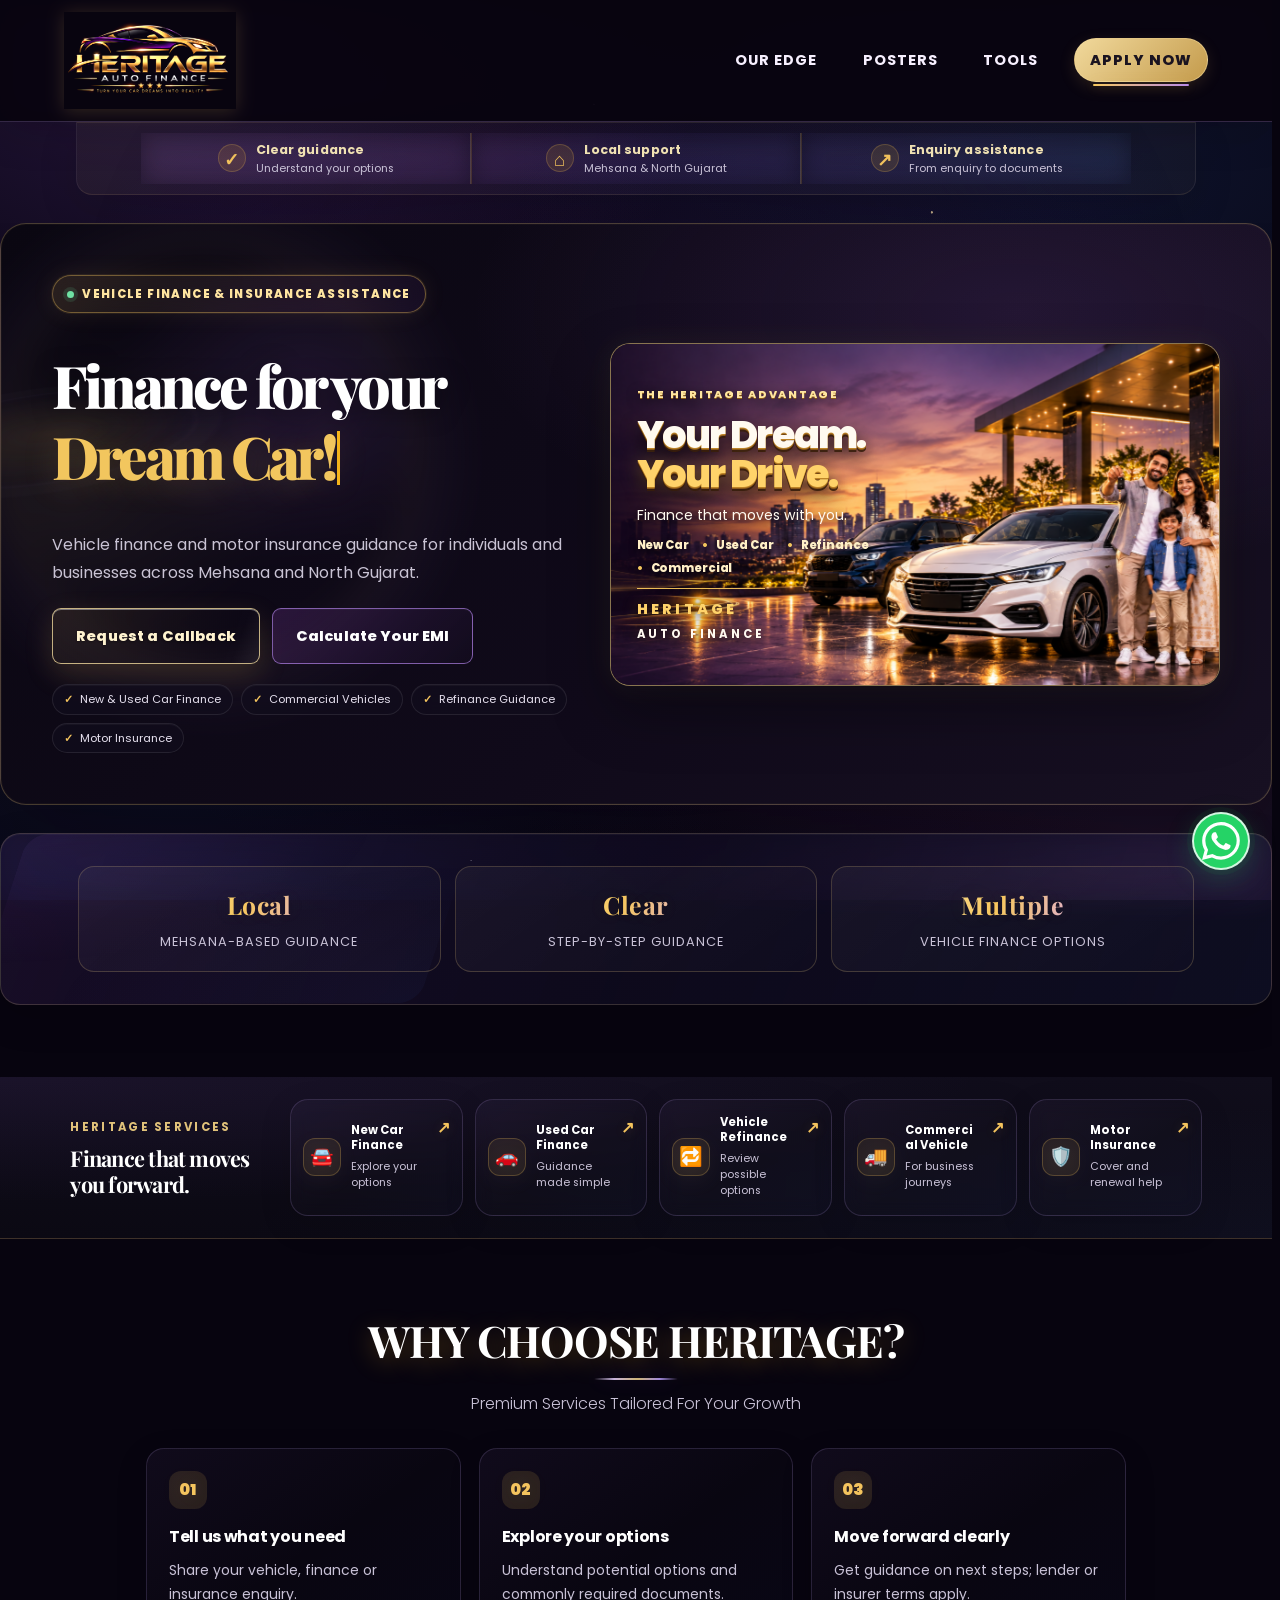
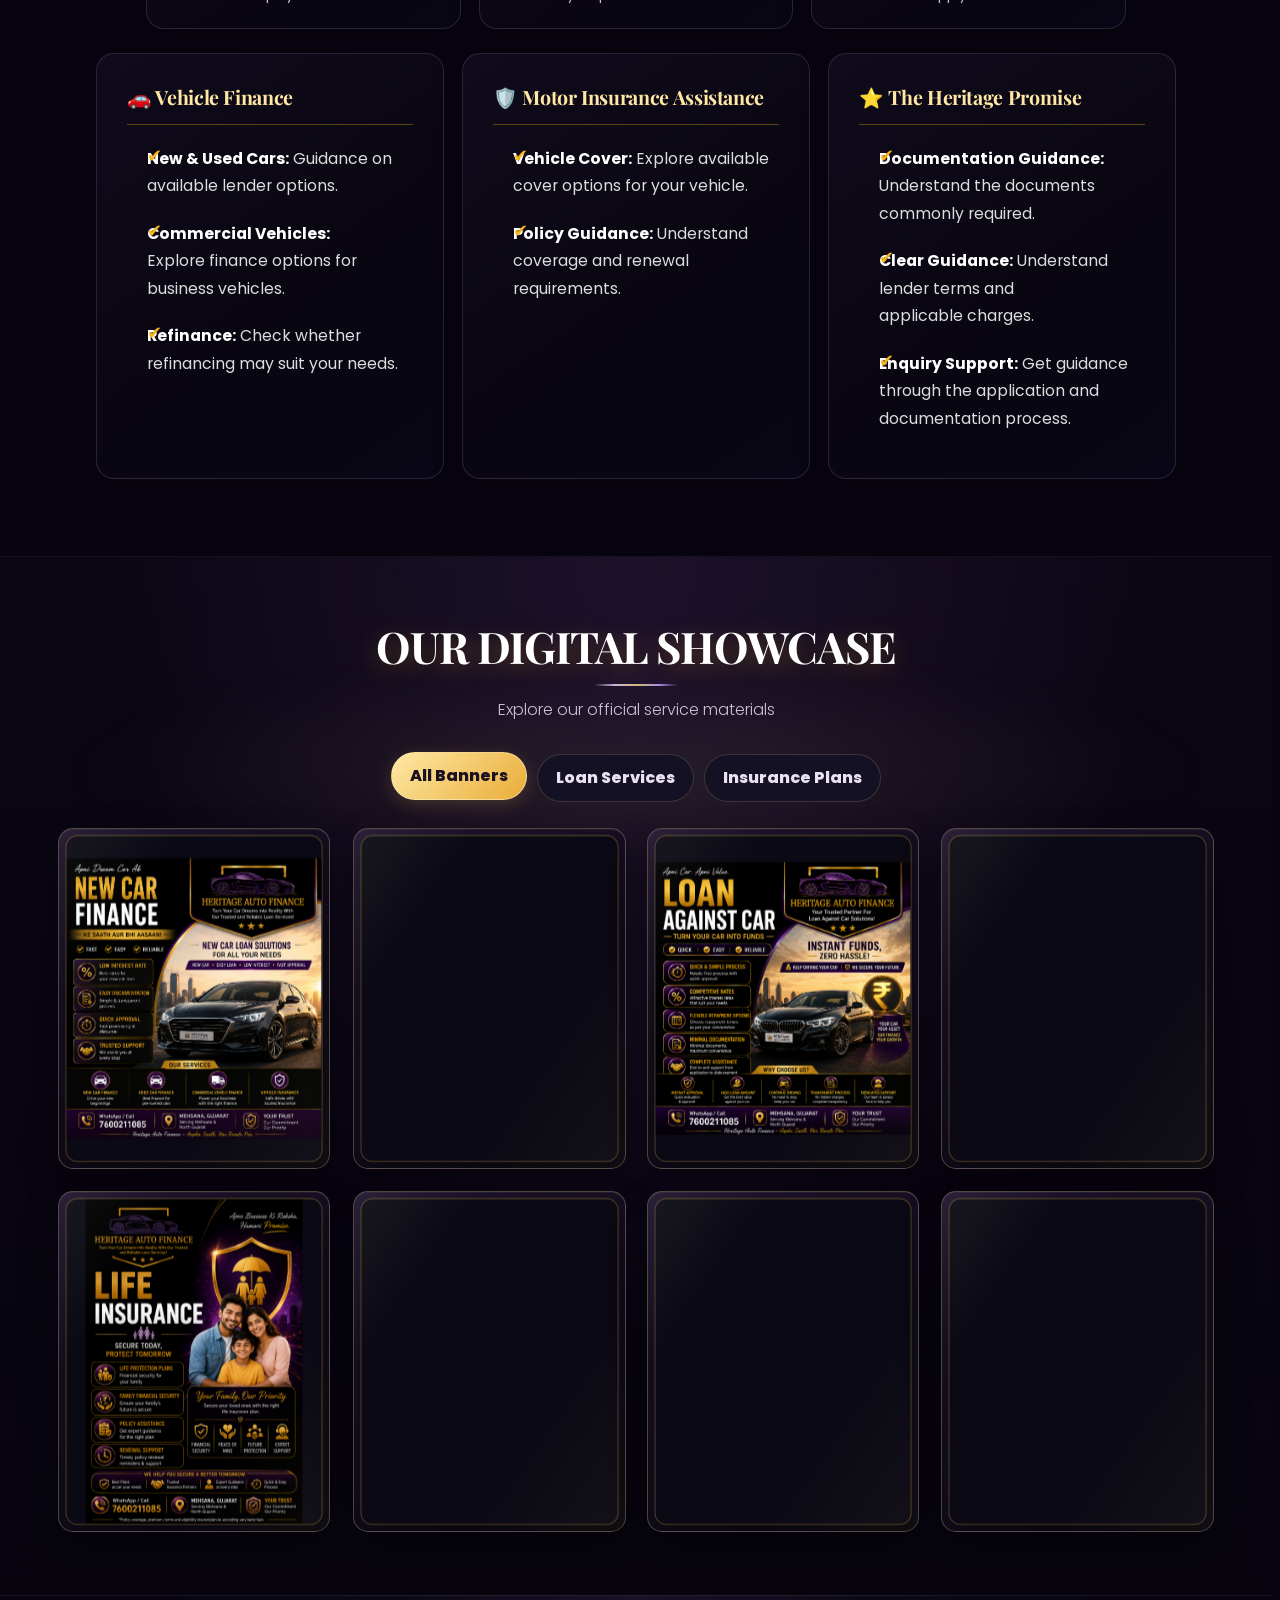
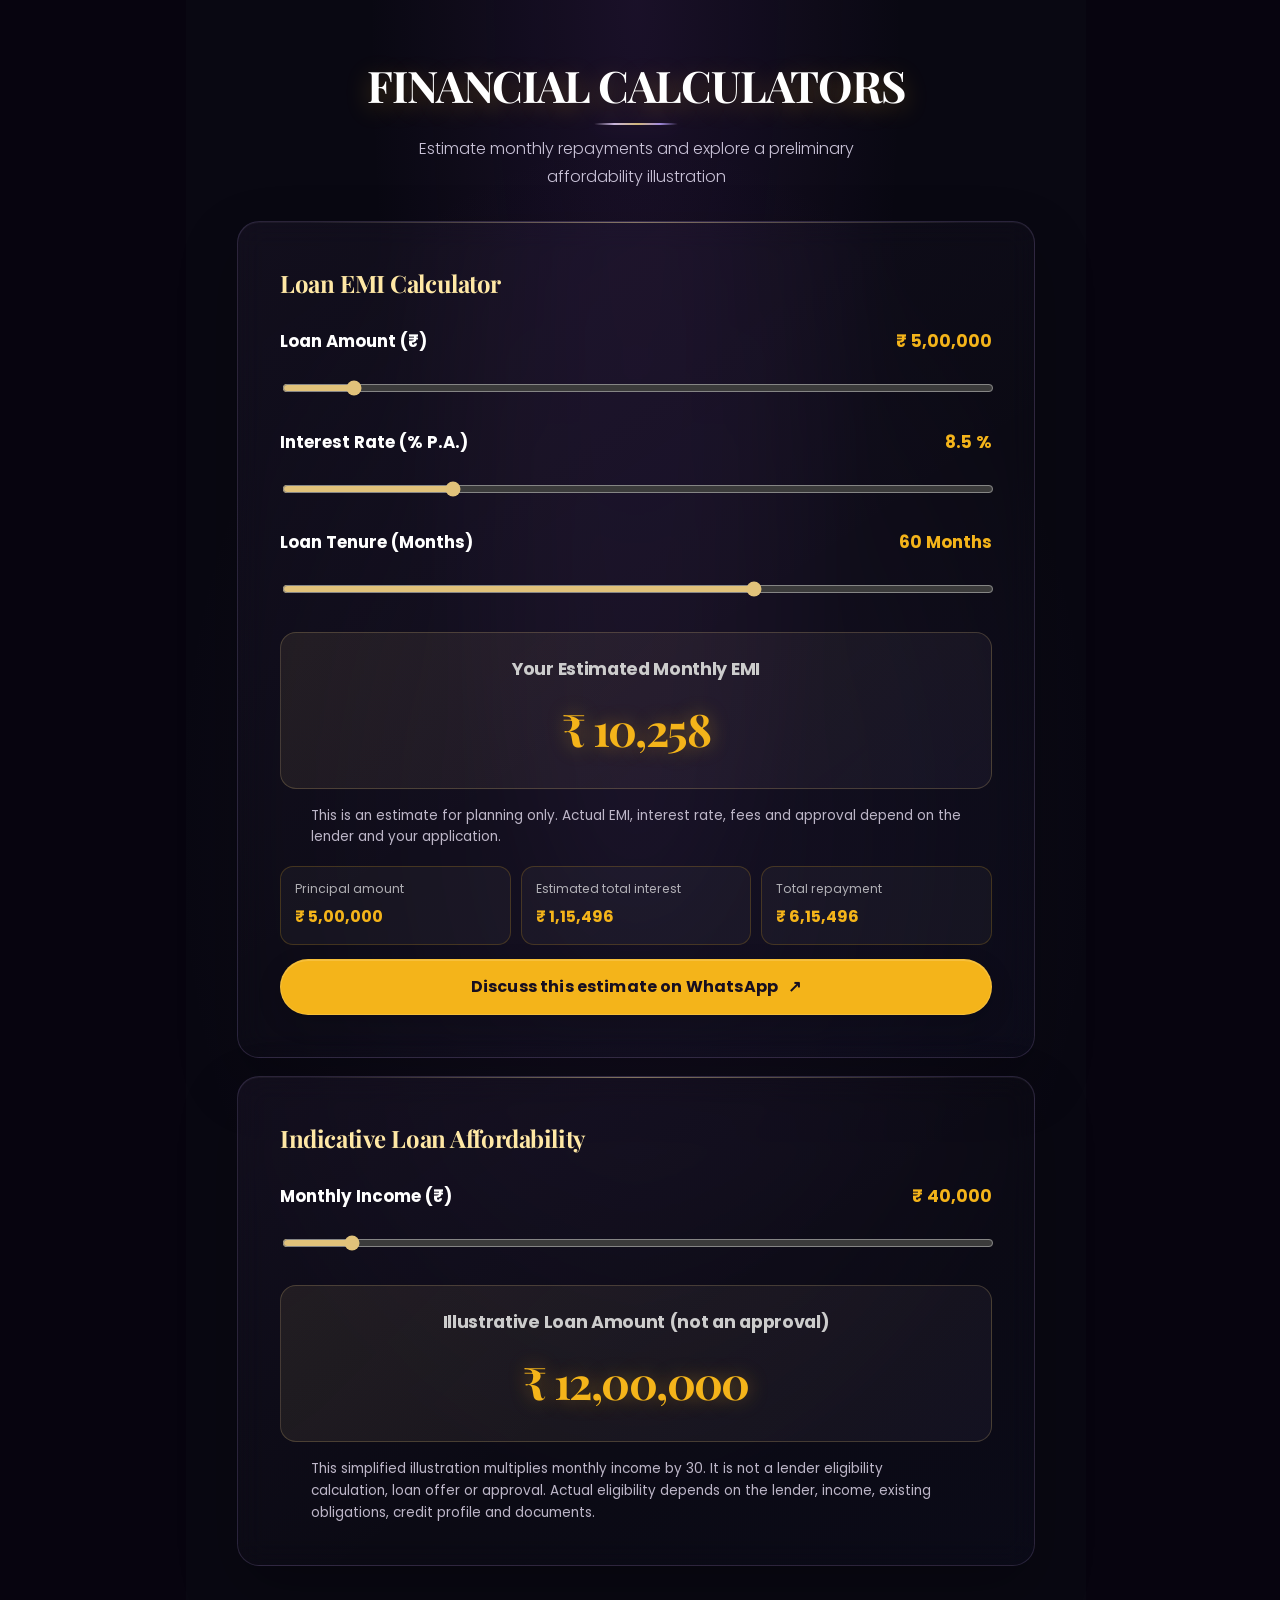
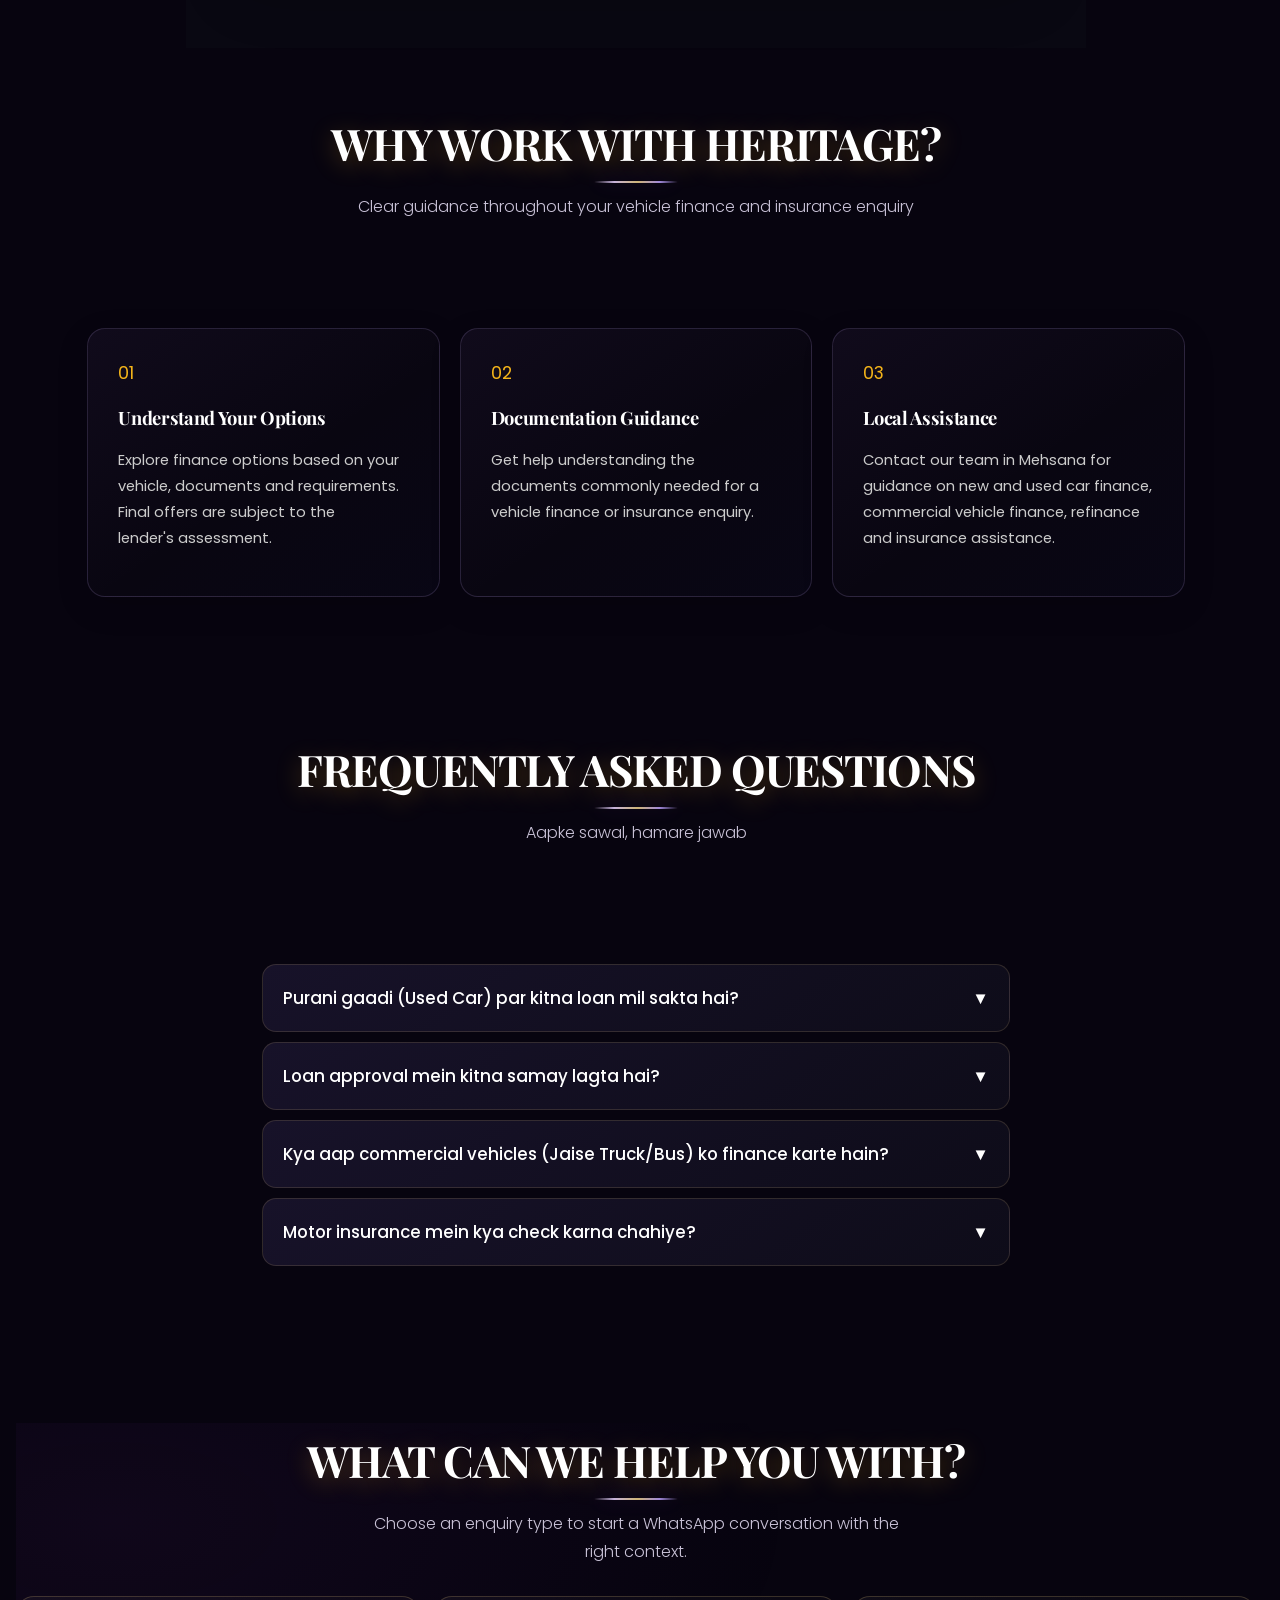
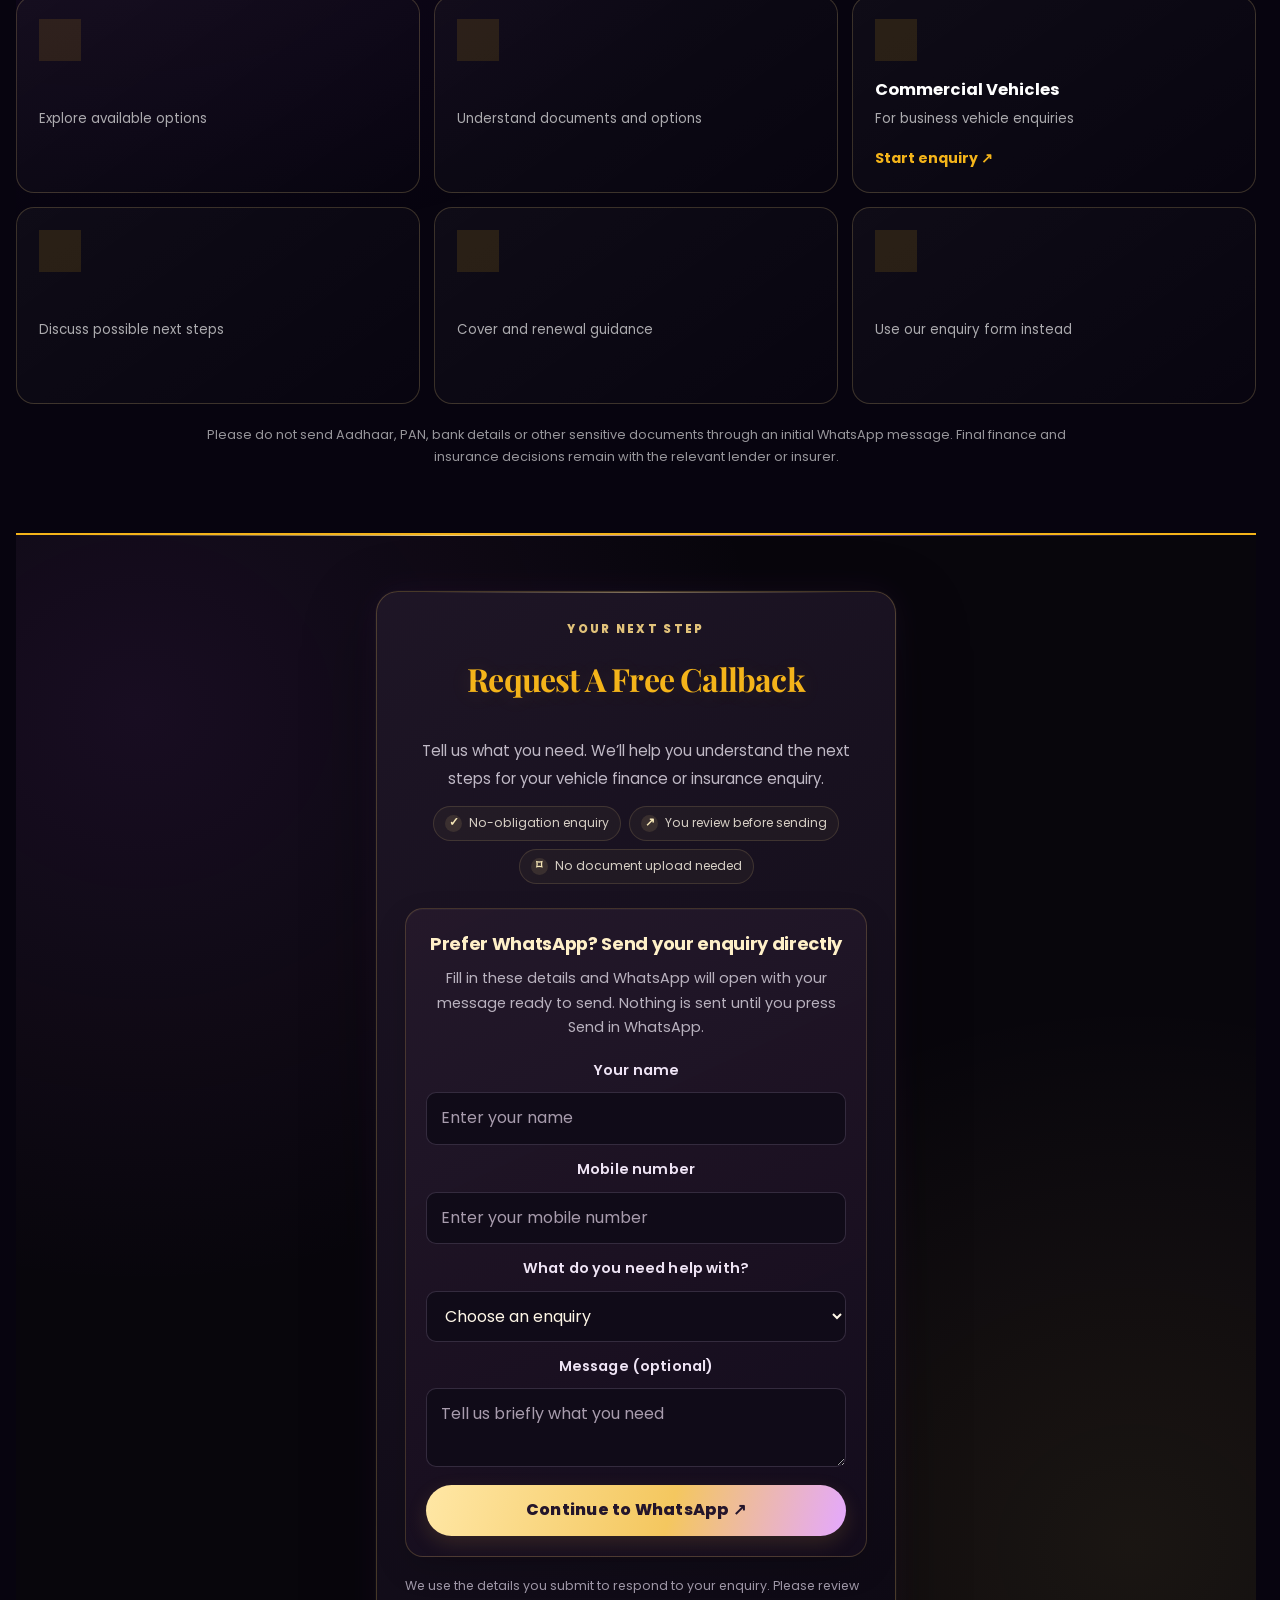
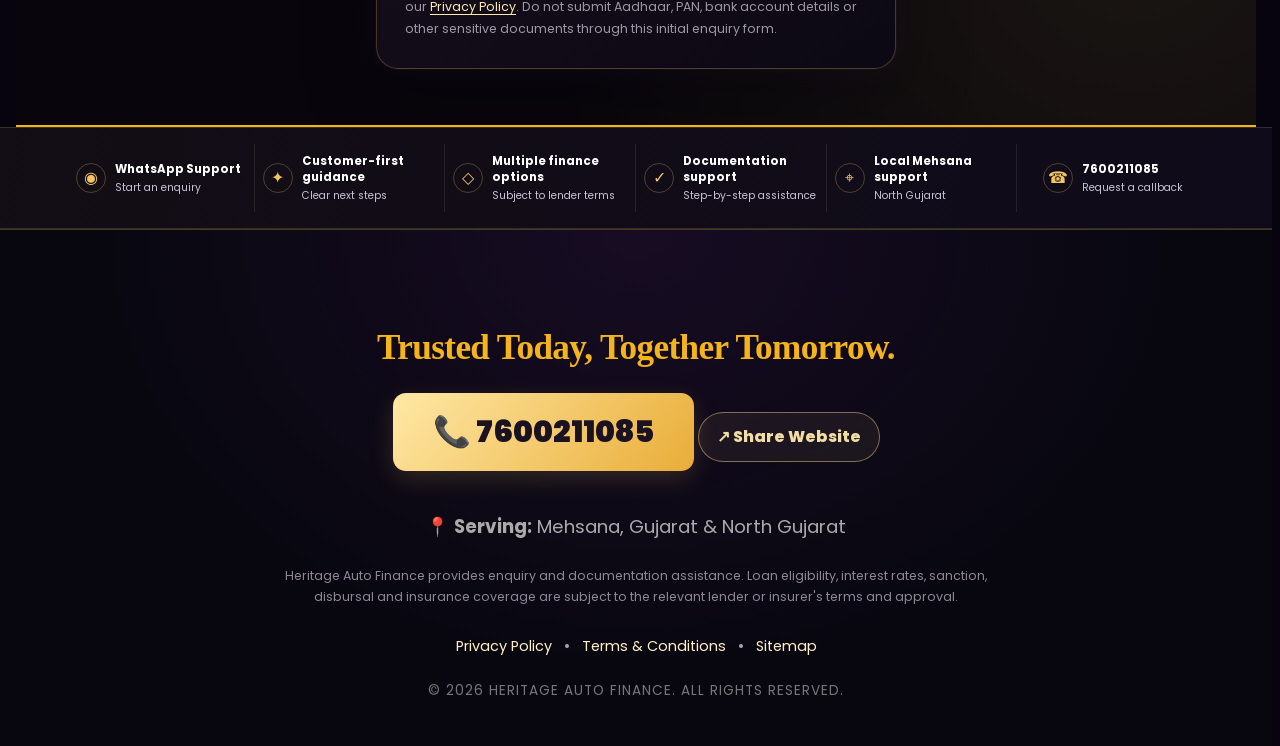
==== index.html @ 73e8a89c "Refresh cache for final mobile flow repair" ====
<!DOCTYPE html>
<html lang="en-IN">
<head>
    <meta charset="UTF-8">
    <meta name="viewport" content="width=device-width, initial-scale=1.0">
<link rel="icon" type="image/svg+xml" href="favicon.svg">
    <title>Heritage Auto Finance | Vehicle Loans & Insurance Assistance in Gujarat</title>
    <meta name="description" content="Explore new and used car finance, commercial vehicle finance, refinance and insurance assistance with Heritage Auto Finance in Mehsana, Gujarat.">
    <meta name="theme-color" content="#090510">
    <meta name="robots" content="index, follow">
    <meta property="og:type" content="website">
    <meta property="og:locale" content="en_IN">
    <meta property="og:title" content="Heritage Auto Finance">
    <meta property="og:description" content="Vehicle finance and motor insurance assistance across Mehsana and North Gujarat.">
    <meta property="og:url" content="https://cbprajapati663-beep.github.io/heritage-auto-finance/">
    <meta property="og:image" content="https://cbprajapati663-beep.github.io/heritage-auto-finance/03.png">
    <meta name="twitter:card" content="summary_large_image">
    <meta name="twitter:title" content="Heritage Auto Finance">
    <meta name="twitter:description" content="Vehicle finance enquiry assistance, refinance guidance and motor insurance assistance in North Gujarat.">
    <meta name="twitter:image" content="https://cbprajapati663-beep.github.io/heritage-auto-finance/03.png">
    <link rel="canonical" href="https://cbprajapati663-beep.github.io/heritage-auto-finance/">
    <script type="application/ld+json">{"@context":"https://schema.org","@type":"FinancialService","name":"Heritage Auto Finance","url":"https://cbprajapati663-beep.github.io/heritage-auto-finance/","telephone":"+91-7600211085","areaServed":["Mehsana","North Gujarat"],"description":"Vehicle finance enquiry assistance, refinance guidance and motor insurance assistance."}</script>
    <script type="application/ld+json">
    {
      "@context": "https://schema.org",
      "@type": "FAQPage",
      "mainEntity": [
        {
          "@type": "Question",
          "name": "Purani gaadi (Used Car) par kitna loan mil sakta hai?",
          "acceptedAnswer": {
            "@type": "Answer",
            "text": "Heritage Auto Finance provides enquiry and documentation guidance for used car finance. The amount depends on vehicle valuation, documents, credit profile and the lender's assessment; approval is not guaranteed."
          }
        },
        {
          "@type": "Question",
          "name": "Loan approval mein kitna samay lagta hai?",
          "acceptedAnswer": {
            "@type": "Answer",
            "text": "Processing times vary by lender and application. Complete documents can help the lender review the application, but approval is not guaranteed."
          }
        },
        {
          "@type": "Question",
          "name": "Kya aap commercial vehicles (Jaise Truck/Bus) ko finance karte hain?",
          "acceptedAnswer": {
            "@type": "Answer",
            "text": "Heritage Auto Finance provides enquiry and documentation guidance for commercial vehicle finance, including small commercial vehicles, trucks and buses. The final decision depends on the lender's assessment."
          }
        },
        {
          "@type": "Question",
          "name": "Motor insurance mein kya check karna chahiye?",
          "acceptedAnswer": {
            "@type": "Answer",
            "text": "Check policy coverage, exclusions, deductible, insured declared value, add-ons and renewal date. Exact benefits depend on the insurer and policy terms."
          }
        }
      ]
    }
    </script>
    <link rel="preload" as="image" href="hero-showcase-art.png?v=20261024d" fetchpriority="high">
    <link rel="preconnect" href="https://fonts.googleapis.com">
    <link rel="preconnect" href="https://fonts.gstatic.com" crossorigin>
    <link rel="stylesheet" href="https://fonts.googleapis.com/css2?family=Playfair+Display:ital,wght@0,700;1,400&amp;family=Poppins:wght@300;400;500;600;700&amp;display=swap">
    <link rel="stylesheet" href="styles.css?v=20261022-font-link">
    <link rel="stylesheet" href="premium.css">
    <link rel="stylesheet" href="next-level.css?v=20261014-1205">
    <link rel="stylesheet" href="elite-upgrade.css?v=20261022-elite1">
    <link rel="stylesheet" href="elite-finish.css?v=20261024-mobile-flow-final">
</head>
<body>
    <a class="skip-link" href="#main-content">Skip to main content</a>

    <!-- Back to Top Button -->
    <a href="#" class="back-to-top" id="backToTop" title="Go to top" aria-label="Back to top">▲</a>

    <!-- Floating WhatsApp Button -->
    <a href="https://wa.me/917600211085?text=Hello Heritage Auto Finance, I want to know more about your services." class="float-wa" target="_blank" rel="noopener noreferrer" aria-label="Contact Heritage Auto Finance on WhatsApp">
        <svg xmlns="http://www.w3.org/2000/svg" width="38" height="38" fill="currentColor" viewBox="0 0 16 16">
          <path d="M13.601 2.326A7.854 7.854 0 0 0 7.994 0C3.627 0 .068 3.558.064 7.926c0 1.399.366 2.76 1.057 3.965L0 16l4.204-1.102a7.933 7.933 0 0 0 3.79.965h.004c4.368 0 7.926-3.558 7.93-7.93A7.898 7.898 0 0 0 13.6 2.326zM7.994 14.521a6.573 6.573 0 0 1-3.356-.92l-.24-.144-2.494.654.666-2.433-.156-.251a6.56 6.56 0 0 1-1.007-3.505c0-3.626 2.957-6.584 6.591-6.584a6.56 6.56 0 0 1 4.66 1.931 6.557 6.557 0 0 1 1.928 4.66c-.004 3.639-2.961 6.592-6.592 6.592zm3.615-4.934c-.197-.099-1.17-.578-1.353-.646-.182-.065-.315-.099-.445.099-.133.197-.513.646-.627.775-.114.133-.232.148-.43.05-.197-.1-.836-.308-1.592-.985-.59-.525-.985-1.175-1.103-1.372-.114-.198-.011-.304.088-.403.087-.088.197-.232.296-.346.1-.114.133-.198.198-.33.065-.134.034-.248-.015-.347-.05-.099-.445-1.076-.612-1.47-.16-.389-.323-.335-.445-.34-.114-.007-.247-.007-.38-.007a.729.729 0 0 0-.529.247c-.182.198-.691.677-.691 1.654 0 .977.71 1.916.81 2.049.098.133 1.394 2.132 3.383 2.992.47.205.84.326 1.129.418.475.152.904.129 1.246.08.38-.058 1.171-.48 1.338-.943.164-.464.164-.86.114-.943-.049-.084-.182-.133-.38-.232z"/>
        </svg>
    </a>

    <!-- Sticky Navigation -->
    <div class="scroll-progress" id="scrollProgress" aria-hidden="true"></div>
    <nav aria-label="Main navigation">
        <img src="logo.png?v=20261024-official-logo" alt="Heritage Auto Finance" class="nav-logo" width="180" height="60" decoding="async">
        <div class="nav-links">
            <a href="#services">Our Edge</a>
            <a href="#portfolio">Posters</a>
            <a href="#tools">Tools</a>
            <a href="#contact">Apply Now</a>
        </div>
    </nav>

    <div class="trust-strip" aria-label="Service commitments">
        <div><span class="trust-icon" aria-hidden="true">✓</span><span><strong>Clear guidance</strong><small>Understand your options</small></span></div>
        <div><span class="trust-icon" aria-hidden="true">⌂</span><span><strong>Local support</strong><small>Mehsana &amp; North Gujarat</small></span></div>
        <div><span class="trust-icon" aria-hidden="true">↗</span><span><strong>Enquiry assistance</strong><small>From enquiry to documents</small></span></div>
    </div>

    <main id="main-content" tabindex="-1">

    <!-- Main Hero Banner with Typing Effect -->
    <div class="hero-banner reveal active">
        <span class="haf-3d-orbit" aria-hidden="true"></span>
        <span class="haf-3d-orbit-secondary" aria-hidden="true"></span>
        <div class="haf-desktop-3d-scene" aria-hidden="true"><span class="haf-scene-ring haf-scene-ring-gold"></span><span class="haf-scene-ring haf-scene-ring-violet"></span><span class="haf-scene-core"></span></div>
        <div class="secure-badge">Vehicle Finance & Insurance Assistance</div>
        <h1 class="typing-container">Finance for your <br><span class="typed-text">Dream Car!</span></h1>
        <p class="hero-supporting">Vehicle finance and motor insurance guidance for individuals and businesses across Mehsana and North Gujarat.</p>
        <div class="hero-actions">
            <a class="hero-cta hero-cta-primary" href="#contact" style="color:#fff3cf!important;-webkit-text-fill-color:#fff3cf!important;text-shadow:0 1px 2px rgba(0,0,0,.35)!important;">Request a Callback</a>
            <a class="hero-cta hero-cta-secondary" href="#tools">Calculate Your EMI</a>
        </div>
        <div class="hero-trust-points" aria-label="Service highlights"><span>New &amp; Used Car Finance</span><span>Commercial Vehicles</span><span>Refinance Guidance</span><span>Motor Insurance</span></div>
        <div class="hero-showcase" aria-label="Heritage Auto Finance luxury vehicle showcase">
            <img src="hero-showcase-art.png?v=20261024" alt="Heritage Auto Finance premium vehicle finance campaign featuring cars and family" class="hero-showcase-art" loading="eager" fetchpriority="high" decoding="async">
            <div class="hero-art-overlay" aria-label="Vehicle finance services">
                <span class="hero-art-eyebrow">THE HERITAGE ADVANTAGE</span>
                <h2>Your Dream.<br><em>Your Drive.</em></h2>
                <p>Finance that moves with you.</p>
                <div class="hero-art-services">
                    <span>New Car</span><span>Used Car</span><span>Refinance</span><span>Commercial</span>
                </div>
                <span class="hero-art-signature">HERITAGE <b>AUTO FINANCE</b></span>
            </div>
            <div class="hero-showcase-chip hero-showcase-chip-left"><span class="hero-showcase-chip-icon" aria-hidden="true">✦</span><span><strong>Drive what moves you</strong><small>Vehicle finance guidance</small></span></div>
            <div class="hero-showcase-chip hero-showcase-chip-right"><span class="hero-showcase-live-dot" aria-hidden="true"></span><span><strong>Made for your next move</strong><small>Mehsana · North Gujarat</small></span></div>
            <div class="hero-showcase-caption"><span>HERITAGE EXPERIENCE</span><b>Your journey. Your next chapter.</b></div>
        </div>
    </div>

    <!-- Live Stats Bar -->
    <div class="stats-bar reveal">
        <div class="stat-item">
            <h3>Local</h3>
            <p>Mehsana-Based Guidance</p>
        </div>
        <div class="stat-item">
            <h3>Clear</h3>
            <p>Step-by-Step Guidance</p>
        </div>
        <div class="stat-item">
            <h3>Multiple</h3>
            <p>Vehicle Finance Options</p>
        </div>
    </div>


    <!-- Compact service rail: visual navigation only; existing service sections stay intact -->
    <section class="service-rail reveal" aria-label="Explore our services">
      <div class="service-rail-heading"><span>HERITAGE SERVICES</span><h2>Finance that moves you forward.</h2></div>
      <a class="service-tile" href="https://wa.me/917600211085?text=Hello%20Heritage%20Auto%20Finance%2C%20I%20would%20like%20to%20enquire%20about%20new%20car%20finance.%20Please%20guide%20me%20on%20the%20options%20and%20required%20documents." target="_blank" rel="noopener noreferrer" aria-label="Enquire on WhatsApp about New Car Finance"><span class="service-tile-icon" aria-hidden="true">🚘</span><span><strong>New Car Finance</strong><small>Explore your options</small></span><b aria-hidden="true">↗</b></a>
      <a class="service-tile" href="https://wa.me/917600211085?text=Hello%20Heritage%20Auto%20Finance%2C%20I%20would%20like%20to%20enquire%20about%20used%20car%20finance.%20Please%20guide%20me%20on%20the%20options%20and%20required%20documents." target="_blank" rel="noopener noreferrer" aria-label="Enquire on WhatsApp about Used Car Finance"><span class="service-tile-icon" aria-hidden="true">🚗</span><span><strong>Used Car Finance</strong><small>Guidance made simple</small></span><b aria-hidden="true">↗</b></a>
      <a class="service-tile" href="https://wa.me/917600211085?text=Hello%20Heritage%20Auto%20Finance%2C%20I%20would%20like%20to%20enquire%20about%20vehicle%20refinance.%20Please%20guide%20me%20on%20the%20options%20and%20required%20documents." target="_blank" rel="noopener noreferrer" aria-label="Enquire on WhatsApp about Vehicle Refinance"><span class="service-tile-icon" aria-hidden="true">🔁</span><span><strong>Vehicle Refinance</strong><small>Review possible options</small></span><b aria-hidden="true">↗</b></a>
      <a class="service-tile" href="https://wa.me/917600211085?text=Hello%20Heritage%20Auto%20Finance%2C%20I%20would%20like%20to%20enquire%20about%20commercial%20vehicle%20finance.%20Please%20guide%20me%20on%20the%20options%20and%20required%20documents." target="_blank" rel="noopener noreferrer" aria-label="Enquire on WhatsApp about Commercial Vehicle"><span class="service-tile-icon" aria-hidden="true">🚚</span><span><strong>Commercial Vehicle</strong><small>For business journeys</small></span><b aria-hidden="true">↗</b></a>
      <a class="service-tile" href="https://wa.me/917600211085?text=Hello%20Heritage%20Auto%20Finance%2C%20I%20would%20like%20to%20enquire%20about%20motor%20insurance%20assistance.%20Please%20guide%20me%20on%20coverage%20and%20renewal%20options." target="_blank" rel="noopener noreferrer" aria-label="Enquire on WhatsApp about Motor Insurance"><span class="service-tile-icon" aria-hidden="true">🛡️</span><span><strong>Motor Insurance</strong><small>Cover and renewal help</small></span><b aria-hidden="true">↗</b></a>
    </section>

    <!-- Extracted Details Section -->
    <div id="services" class="reveal">
        <h2 class="section-title">Why Choose Heritage?</h2>
        <p class="section-subtitle">Premium Services Tailored For Your Growth</p>
        <div class="service-journey" aria-label="How our assistance works">
            <article class="journey-step"><span>01</span><h3>Tell us what you need</h3><p>Share your vehicle, finance or insurance enquiry.</p></article>
            <article class="journey-step"><span>02</span><h3>Explore your options</h3><p>Understand potential options and commonly required documents.</p></article>
            <article class="journey-step"><span>03</span><h3>Move forward clearly</h3><p>Get guidance on next steps; lender or insurer terms apply.</p></article>
        </div>
        
        <div class="details-container">
            <div class="detail-box">
                <h3>🚗 Vehicle Finance</h3>
                <ul>
                    <li><strong>New & Used Cars:</strong> Guidance on available lender options.</li>
                    <li><strong>Commercial Vehicles:</strong> Explore finance options for business vehicles.</li>
                    <li><strong>Refinance:</strong> Check whether refinancing may suit your needs.</li>
                </ul>
            </div>
            <div class="detail-box">
                <h3>🛡️ Motor Insurance Assistance</h3>
                <ul>
                    <li><strong>Vehicle Cover:</strong> Explore available cover options for your vehicle.</li>
                    <li><strong>Policy Guidance:</strong> Understand coverage and renewal requirements.</li>
                </ul>
            </div>
            <div class="detail-box">
                <h3>⭐ The Heritage Promise</h3>
                <ul>
                    <li><strong>Documentation Guidance:</strong> Understand the documents commonly required.</li>
                    <li><strong>Clear Guidance:</strong> Understand lender terms and applicable charges.</li>
                    <li><strong>Enquiry Support:</strong> Get guidance through the application and documentation process.</li>
                </ul>
            </div>
        </div>
    </div>

    <!-- Interactive Filterable Posters Section -->
    <div id="portfolio" class="reveal">
        <h2 class="section-title">Our Digital Showcase</h2>
        <p class="section-subtitle">Explore our official service materials</p>

        <!-- Category Buttons -->
        <div class="filter-tabs">
            <button class="tab-btn active" onclick="filterPosters('all', event)">All Banners</button>
            <button class="tab-btn" onclick="filterPosters('loans', event)">Loan Services</button>
            <button class="tab-btn" onclick="filterPosters('insurance', event)">Insurance Plans</button>
        </div>
        
        <div class="poster-grid">
            <div class="poster-item reveal loans"><img src="09.png" alt="New Car Finance" loading="lazy" decoding="async"></div>
            <div class="poster-item reveal loans"><img src="10.png" alt="Commercial Vehicle Finance" loading="lazy" decoding="async"></div>
            <div class="poster-item reveal loans"><img src="07.png" alt="Loan Against Car" loading="lazy" decoding="async"></div>
            <div class="poster-item reveal loans"><img src="02.png" alt="Dream Vehicle Finance Support" loading="lazy" decoding="async"></div>
            
            <div class="poster-item reveal insurance"><img src="04.png" alt="Life Insurance" loading="lazy" decoding="async"></div>
            <div class="poster-item reveal insurance"><img src="05.png" alt="Health Insurance" loading="lazy" decoding="async"></div>
            <div class="poster-item reveal insurance"><img src="08.png" alt="Car Insurance" loading="lazy" decoding="async"></div>
            <div class="poster-item reveal insurance"><img src="06.png" alt="Commercial Vehicle Insurance" loading="lazy" decoding="async"></div>
        </div>
    </div>

    <!-- Financial Tools Section -->
    <div id="tools" class="tools-wrapper reveal">
        <h2 class="section-title" style="margin-top: 0;">Financial Calculators</h2>
        <p class="section-subtitle">Estimate monthly repayments and explore a preliminary affordability illustration</p>
        
        <!-- EMI Calculator Card -->
        <div class="calc-card">
            <h3 style="color: #f4b41a; font-family: 'Playfair Display', serif; margin-top: 0; font-size: 1.5rem; margin-bottom: 25px;">Loan EMI Calculator</h3>
            <div class="emi-input-group">
                <label><span>Loan Amount (₹)</span> <span id="amountLabel" style="color:#f4b41a; font-weight:bold;">₹ 5,00,000</span></label>
                <input type="range" id="loanAmount" aria-label="Loan amount in rupees" min="50000" max="5000000" step="50000" value="500000" oninput="calculateEMI()">
            </div>
            
            <div class="emi-input-group">
                <label><span>Interest Rate (% P.A.)</span> <span id="rateLabel" style="color:#f4b41a; font-weight:bold;">8.5 %</span></label>
                <input type="range" id="interestRate" aria-label="Annual interest rate percentage" min="5" max="20" step="0.5" value="8.5" oninput="calculateEMI()">
            </div>
            
            <div class="emi-input-group">
                <label><span>Loan Tenure (Months)</span> <span id="tenureLabel" style="color:#f4b41a; font-weight:bold;">60 Months</span></label>
                <input type="range" id="loanTenure" aria-label="Loan tenure in months" min="12" max="84" step="12" value="60" oninput="calculateEMI()">
            </div>

            <div class="emi-result">
                <h4>Your Estimated Monthly EMI</h4>
                <h2 id="emiResult" aria-live="polite" aria-atomic="true">₹ 10,258</h2>
            </div>
            <p class="calculator-note">This is an estimate for planning only. Actual EMI, interest rate, fees and approval depend on the lender and your application.</p>
            <div class="emi-breakdown" aria-live="polite" aria-label="Estimated loan repayment summary">
                <div><span>Principal amount</span><strong id="principalSummary">₹ 5,00,000</strong></div>
                <div><span>Estimated total interest</span><strong id="interestSummary">₹ 1,15,480</strong></div>
                <div><span>Total repayment</span><strong id="totalSummary">₹ 6,15,480</strong></div>
            </div>
            <a class="emi-whatsapp-cta" id="emiWhatsApp" href="https://wa.me/917600211085?text=Hello%20Heritage%20Auto%20Finance%2C%20please%20help%20me%20understand%20my%20vehicle%20finance%20options." target="_blank" rel="noopener noreferrer">Discuss this estimate on WhatsApp <span aria-hidden="true">↗</span></a>
        </div>

        <!-- Loan Eligibility AI Checker Card -->
        <div class="calc-card">
            <h3 style="color: #f4b41a; font-family: 'Playfair Display', serif; margin-top: 0; font-size: 1.5rem; margin-bottom: 25px;">Indicative Loan Affordability</h3>
            <div class="emi-input-group">
                <label><span>Monthly Income (₹)</span> <span id="incomeLabel" style="color:#f4b41a; font-weight:bold;">₹ 40,000</span></label>
                <input type="range" id="monthlyIncome" aria-label="Monthly income in rupees" min="15000" max="300000" step="5000" value="40000" oninput="calculateEligibility()">
            </div>

            <div class="emi-result">
                <h4>Illustrative Loan Amount (not an approval)</h4>
                <h2 id="eligibleResult" aria-live="polite" aria-atomic="true">₹ 12,00,000</h2>
            </div>
            <p class="calculator-note">This simplified illustration multiplies monthly income by 30. It is not a lender eligibility calculation, loan offer or approval. Actual eligibility depends on the lender, income, existing obligations, credit profile and documents.</p>
        </div>
    </div>

    <!-- Why Work With Heritage -->
    <div class="reveal">
        <h2 class="section-title">Why Work With Heritage?</h2>
        <p class="section-subtitle">Clear guidance throughout your vehicle finance and insurance enquiry</p>
        <div class="testimonials-container">
            <div class="review-card">
                <div class="stars" aria-hidden="true">01</div>
                <h4>Understand Your Options</h4>
                <p>Explore finance options based on your vehicle, documents and requirements. Final offers are subject to the lender's assessment.</p>
            </div>
            <div class="review-card">
                <div class="stars" aria-hidden="true">02</div>
                <h4>Documentation Guidance</h4>
                <p>Get help understanding the documents commonly needed for a vehicle finance or insurance enquiry.</p>
            </div>
            <div class="review-card">
                <div class="stars" aria-hidden="true">03</div>
                <h4>Local Assistance</h4>
                <p>Contact our team in Mehsana for guidance on new and used car finance, commercial vehicle finance, refinance and insurance assistance.</p>
            </div>
        </div>
    </div>

    <!-- FAQ Section -->
    <div class="reveal">
        <h2 class="section-title">Frequently Asked Questions</h2>
        <p class="section-subtitle">Aapke sawal, hamare jawab</p>
        
        <div class="faq-section">
            <div class="faq-item" role="button" tabindex="0" aria-expanded="false" aria-controls="faq-answer-1" onclick="toggleFaq(this)">
                <div class="faq-question">Purani gaadi (Used Car) par kitna loan mil sakta hai? <span>▼</span></div>
                <div class="faq-answer" id="faq-answer-1" role="region" aria-label="Purani gaadi (Used Car) par kitna loan mil sakta hai?">Hum used car finance ke liye enquiry aur documentation guidance dete hain. Loan amount gaadi ki valuation, documents, credit profile aur lender ke assessment par depend karta hai; approval guaranteed nahi hai.</div>
            </div>
            <div class="faq-item" role="button" tabindex="0" aria-expanded="false" aria-controls="faq-answer-2" onclick="toggleFaq(this)">
                <div class="faq-question">Loan approval mein kitna samay lagta hai? <span>▼</span></div>
                <div class="faq-answer" id="faq-answer-2" role="region" aria-label="Loan approval mein kitna samay lagta hai?">Processing times vary by lender and application. Complete documents can help the lender review your application, but approval is not guaranteed.</div>
            </div>
            <div class="faq-item" role="button" tabindex="0" aria-expanded="false" aria-controls="faq-answer-3" onclick="toggleFaq(this)">
                <div class="faq-question">Kya aap commercial vehicles (Jaise Truck/Bus) ko finance karte hain? <span>▼</span></div>
                <div class="faq-answer" id="faq-answer-3" role="region" aria-label="Kya aap commercial vehicles (Jaise Truck/Bus) ko finance karte hain?">Hum chhote tempo se lekar trucks aur buses tak, commercial vehicle finance options ke liye enquiry aur documentation guidance dete hain. Final decision lender ke assessment par depend karta hai.</div>
            </div>
            <div class="faq-item" role="button" tabindex="0" aria-expanded="false" aria-controls="faq-answer-4" onclick="toggleFaq(this)">
                <div class="faq-question">Motor insurance mein kya check karna chahiye? <span>▼</span></div>
                <div class="faq-answer" id="faq-answer-4" role="region" aria-label="Motor insurance mein kya check karna chahiye?">Policy ka coverage, exclusions, deductible, insured declared value, add-ons aur renewal date dhyan se check karein. Exact benefits insurer aur policy terms par depend karte hain.</div>
            </div>
        </div>
    </div>

    <!-- Quick service enquiry paths -->
    <section class="enquiry-paths reveal" aria-labelledby="enquiry-paths-title">
        <h2 class="section-title" id="enquiry-paths-title">What Can We Help You With?</h2>
        <p class="section-subtitle">Choose an enquiry type to start a WhatsApp conversation with the right context.</p>
        <div class="enquiry-path-grid">
            <a class="enquiry-path" href="https://wa.me/917600211085?text=Hello%20Heritage%20Auto%20Finance%2C%20I%20want%20to%20enquire%20about%20new%20car%20finance." target="_blank" rel="noopener noreferrer"><span aria-hidden="true">🚘</span><strong>New Car Finance</strong><small>Explore available options</small><b>Start enquiry ↗</b></a>
            <a class="enquiry-path" href="https://wa.me/917600211085?text=Hello%20Heritage%20Auto%20Finance%2C%20I%20want%20to%20enquire%20about%20used%20car%20finance." target="_blank" rel="noopener noreferrer"><span aria-hidden="true">🔑</span><strong>Used Car Finance</strong><small>Understand documents and options</small><b>Start enquiry ↗</b></a>
            <a class="enquiry-path" href="https://wa.me/917600211085?text=Hello%20Heritage%20Auto%20Finance%2C%20I%20want%20to%20enquire%20about%20commercial%20vehicle%20finance." target="_blank" rel="noopener noreferrer"><span aria-hidden="true">🚚</span><strong>Commercial Vehicles</strong><small>For business vehicle enquiries</small><b>Start enquiry ↗</b></a>
            <a class="enquiry-path" href="https://wa.me/917600211085?text=Hello%20Heritage%20Auto%20Finance%2C%20I%20want%20to%20enquire%20about%20vehicle%20refinance." target="_blank" rel="noopener noreferrer"><span aria-hidden="true">↻</span><strong>Vehicle Refinance</strong><small>Discuss possible next steps</small><b>Start enquiry ↗</b></a>
            <a class="enquiry-path" href="https://wa.me/917600211085?text=Hello%20Heritage%20Auto%20Finance%2C%20I%20want%20help%20with%20motor%20insurance." target="_blank" rel="noopener noreferrer"><span aria-hidden="true">🛡️</span><strong>Motor Insurance</strong><small>Cover and renewal guidance</small><b>Start enquiry ↗</b></a>
            <a class="enquiry-path enquiry-path-general" href="#contact"><span aria-hidden="true">✉</span><strong>Prefer a callback?</strong><small>Use our enquiry form instead</small><b>Request a callback ↗</b></a>
        </div>
        <p class="enquiry-path-note">Please do not send Aadhaar, PAN, bank details or other sensitive documents through an initial WhatsApp message. Final finance and insurance decisions remain with the relevant lender or insurer.</p>
    </section>

    <!-- Direct WhatsApp Lead Form -->
    <div id="contact" class="lead-form-section reveal">
        <div class="form-container">
            <p class="lead-form-eyebrow">YOUR NEXT STEP</p>
            <h3>Request A Free Callback</h3>
            <p class="lead-form-intro">Tell us what you need. We’ll help you understand the next steps for your vehicle finance or insurance enquiry.</p>
            <div class="lead-form-assurances" aria-label="Enquiry information"><span><b aria-hidden="true">✓</b> No-obligation enquiry</span><span><b aria-hidden="true">↗</b> You review before sending</span><span><b aria-hidden="true">⌑</b> No document upload needed</span></div><div class="direct-wa-enquiry">
<h4>Prefer WhatsApp? Send your enquiry directly</h4>
<p>Fill in these details and WhatsApp will open with your message ready to send. Nothing is sent until you press Send in WhatsApp.</p>
<form id="directWhatsAppEnquiry" class="direct-wa-form">
<label for="waEnquiryName">Your name</label><input id="waEnquiryName" name="name" type="text" autocomplete="name" maxlength="80" required placeholder="Enter your name">
<label for="waEnquiryPhone">Mobile number</label><input id="waEnquiryPhone" name="phone" type="tel" autocomplete="tel" inputmode="tel" maxlength="18" pattern="[+0-9 ()-]{8,18}" required placeholder="Enter your mobile number">
<label for="waEnquiryType">What do you need help with?</label><select id="waEnquiryType" name="enquiryType" required><option value="">Choose an enquiry</option><option>New Car Finance</option><option>Used Car Finance</option><option>Vehicle Refinance</option><option>Commercial Vehicle Finance</option><option>Motor Insurance</option><option>Other enquiry</option></select>
<label for="waEnquiryMessage">Message (optional)</label><textarea id="waEnquiryMessage" name="message" rows="2" maxlength="500" placeholder="Tell us briefly what you need"></textarea>
<button type="submit">Continue to WhatsApp ↗</button><p id="waEnquiryStatus" class="direct-wa-status" role="status" aria-live="polite"></p>
</form></div>
          <p class="form-privacy-note">We use the details you submit to respond to your enquiry. Please review our <a href="privacy-policy.html">Privacy Policy</a>. Do not submit Aadhaar, PAN, bank account details or other sensitive documents through this initial enquiry form.</p>
        </div>
    </div>


    <div class="heritage-proof-strip" aria-label="Contact and service highlights">
      <a href="https://wa.me/917600211085?text=Hello%20Heritage%20Auto%20Finance%2C%20I%20would%20like%20a%20callback." target="_blank" rel="noopener noreferrer"><span aria-hidden="true">◉</span><span><strong>WhatsApp Support</strong><small>Start an enquiry</small></span></a>
      <div><span aria-hidden="true">✦</span><span><strong>Customer-first guidance</strong><small>Clear next steps</small></span></div>
      <div><span aria-hidden="true">◇</span><span><strong>Multiple finance options</strong><small>Subject to lender terms</small></span></div>
      <div><span aria-hidden="true">✓</span><span><strong>Documentation support</strong><small>Step-by-step assistance</small></span></div>
      <div><span aria-hidden="true">⌖</span><span><strong>Local Mehsana support</strong><small>North Gujarat</small></span></div>
      <a href="tel:+917600211085"><span aria-hidden="true">☎</span><span><strong>7600211085</strong><small>Request a callback</small></span></a>
    </div>

    </main>

    <!-- Footer -->
    <footer>
        <h2 style="color: #f4b41a; font-size: 2.2rem; margin-bottom: 15px; font-family: 'Great Vibes', cursive;">Trusted Today, Together Tomorrow.</h2>
        <a href="tel:7600211085" class="contact-btn">📞 7600211085</a>
        <button type="button" class="site-share-button" id="siteShareButton" aria-label="Share Heritage Auto Finance website">↗ Share Website</button>
        <p class="service-area">📍 <strong>Serving:</strong> Mehsana, Gujarat & North Gujarat</p>
        <p class="site-disclaimer">Heritage Auto Finance provides enquiry and documentation assistance. Loan eligibility, interest rates, sanction, disbursal and insurance coverage are subject to the relevant lender or insurer's terms and approval.</p>
        <div class="footer-legal" aria-label="Legal information"><a href="privacy-policy.html">Privacy Policy</a><span aria-hidden="true">•</span><a href="terms.html">Terms &amp; Conditions</a><span aria-hidden="true">•</span><a href="sitemap.xml">Sitemap</a></div>
        <p style="color: #777; font-size: 0.85rem; margin-top: 20px; letter-spacing: 1px;">&copy; 2026 HERITAGE AUTO FINANCE. ALL RIGHTS RESERVED.</p>
    </footer>

    <!-- Mobile quick actions: keep key conversion paths reachable on small screens -->
    <div class="mobile-quick-actions" aria-label="Quick contact actions">
        <a href="tel:+917600211085" class="mobile-action-call"><span aria-hidden="true">☎</span> Call Us</a>
        <a href="https://wa.me/917600211085?text=Hello%20Heritage%20Auto%20Finance%2C%20I%20would%20like%20a%20callback%20about%20vehicle%20finance%20or%20insurance." class="mobile-action-whatsapp" target="_blank" rel="noopener noreferrer"><span aria-hidden="true">◉</span> WhatsApp</a>
        <a href="#contact" class="mobile-action-callback"><span aria-hidden="true">↗</span> Callback</a>
    </div>

    <!-- Interactive Scripts -->
    <script src="app.js?v=20261024-typewriter-reserved-space" defer></script>
    <script src="lead-tracking.js?v=20261022-1" defer></script>
    <script>
      // Defensive cleanup: the site uses its own WhatsApp enquiry form, never a third-party embedded lead form.
      document.addEventListener("DOMContentLoaded", function () {
        document.querySelectorAll(
          '.hs-form-frame, [class*="hs-form"], iframe[src*="hsforms.net"], iframe[src*="hubspot"], script[src*="hsforms.net"], script[src*="hs-scripts.com"]'
        ).forEach(function (node) { node.remove(); });
        document.querySelectorAll("body *").forEach(function (node) {
          if (node.children.length === 0 && /create your own free forms to generate leads from your website/i.test(node.textContent || "")) {
            const container = node.closest(".hs-form-frame, .hs-form, [class*='hs-form'], section, div");
            if (container && !container.querySelector("#directWhatsAppEnquiry")) container.remove();
          }
        });
      });
    </script>

    <script>
      // Desktop flashlight glow follows the real mouse pointer. No ring; native cursor remains visible.
      (function () {
        const finePointer = window.matchMedia && window.matchMedia("(hover: hover) and (pointer: fine)").matches;
        if (!finePointer) return;
        const glow = document.createElement("span");
        glow.className = "haf-cursor-glow";
        glow.setAttribute("aria-hidden", "true");
        document.body.appendChild(glow);
        let x = -500, y = -500, raf = 0;
        function render() {
          glow.style.transform = "translate3d(" + (x - 140) + "px," + (y - 140) + "px,0)";
          raf = 0;
        }
        document.addEventListener("pointermove", function (event) {
          if (event.pointerType !== "mouse") return;
          x = event.clientX;
          y = event.clientY;
          glow.classList.add("is-visible");
          if (!raf) raf = requestAnimationFrame(render);
        }, { passive: true });
        document.addEventListener("pointerleave", function () {
          glow.classList.remove("is-visible");
        });
      })();
    </script>

</body>
</html>
---- styles.css ----
/* Custom Scrollbar */
        ::-webkit-scrollbar { width: 8px; }
        ::-webkit-scrollbar-track { background: #000002; }
        ::-webkit-scrollbar-thumb { background: #f4b41a; border-radius: 4px; }

        /* Base Styles & Quantum Aura Background */
        body {
            font-family: 'Poppins', sans-serif;
            background-color: #000002;
            background-image: 
                radial-gradient(circle at 15% 10%, rgba(110, 15, 170, 0.3), transparent 45%),
                radial-gradient(circle at 85% 90%, rgba(244, 180, 26, 0.06), transparent 45%),
                radial-gradient(circle at center, #0a0114, #000002 92%);
            color: #ffffff;
            margin: 0;
            padding: 0;
            overflow-x: hidden;
            scroll-behavior: smooth;
        }

        .gold-text { color: #f4b41a; }
        
        /* Floating WhatsApp Button */
        .float-wa {
            position: fixed;
            width: 65px;
            height: 65px;
            bottom: 30px;
            right: 30px;
            background-color: #25d366;
            color: #FFF;
            border-radius: 50px;
            text-align: center;
            font-size: 38px;
            box-shadow: 0px 0px 45px rgba(37, 211, 102, 0.85);
            z-index: 1000;
            display: flex;
            align-items: center;
            justify-content: center;
            text-decoration: none;
            animation: pulse 2s infinite;
        }
        @keyframes pulse {
            0% { transform: scale(1); box-shadow: 0 0 0 0 rgba(37, 211, 102, 0.85); }
            70% { transform: scale(1.15); box-shadow: 0 0 0 24px rgba(37, 211, 102, 0); }
            100% { transform: scale(1); box-shadow: 0 0 0 0 rgba(37, 211, 102, 0); }
        }

        /* Back to Top Button */
        .back-to-top {
            position: fixed;
            bottom: 110px;
            right: 40px;
            background: rgba(244, 180, 26, 0.15);
            border: 1px solid #f4b41a;
            color: #f4b41a;
            width: 45px;
            height: 45px;
            border-radius: 50%;
            display: flex;
            justify-content: center;
            align-items: center;
            font-size: 20px;
            cursor: pointer;
            z-index: 999;
            opacity: 0;
            visibility: hidden;
            transition: all 0.3s ease;
            text-decoration: none;
        }
        .back-to-top.show { opacity: 1; visibility: visible; }
        .back-to-top:hover { background: #f4b41a; color: #000; box-shadow: 0 0 25px rgba(244,180,26,0.7); }

        /* Navigation */
        nav {
            display: flex;
            justify-content: space-between;
            align-items: center;
            padding: 15px 40px;
            background: rgba(0, 0, 2, 0.95);
            border-bottom: 1px solid rgba(244, 180, 26, 0.35);
            position: sticky;
            top: 0;
            z-index: 1001;
            backdrop-filter: blur(30px);
        }
        .nav-logo { height: 60px; transition: transform 0.3s; }
        .nav-logo:hover { transform: scale(1.05); }
        .nav-links a {
            color: #fff;
            text-decoration: none;
            margin-left: 20px;
            font-weight: 500;
            text-transform: uppercase;
            font-size: 0.85rem;
            letter-spacing: 1px;
            transition: 0.3s;
        }
        .nav-links a:hover { color: #f4b41a; text-shadow: 0 0 15px rgba(244,180,26,0.8); }

        /* Scroll Reveal Animation */
        .reveal {
            opacity: 0;
            transform: translateY(40px);
            transition: all 0.8s cubic-bezier(0.5, 0, 0, 1);
        }
        .reveal.active {
            opacity: 1;
            transform: translateY(0);
        }

        /* Hero Banner & Typing Effect */
        .hero-banner {
            width: 100%;
            max-width: 1300px;
            margin: 30px auto;
            text-align: center;
            padding: 0 20px;
            box-sizing: border-box;
        }
        .secure-badge {
            display: inline-flex;
            align-items: center;
            gap: 8px;
            background: rgba(244, 180, 26, 0.1);
            border: 1px solid rgba(244, 180, 26, 0.5);
            padding: 6px 18px;
            border-radius: 30px;
            font-size: 0.85rem;
            color: #f4b41a;
            margin-bottom: 20px;
            letter-spacing: 1px;
            box-shadow: 0 0 20px rgba(244,180,26,0.25);
        }
        .typing-container {
            font-size: 2.5rem;
            font-family: 'Playfair Display', serif;
            margin-bottom: 25px;
            color: #fff;
        }
        .typed-text {
            color: #f4b41a;
            border-right: 3px solid #f4b41a;
            padding-right: 5px;
            animation: blinkCursor 0.7s infinite normal;
        }
        @keyframes blinkCursor {
            0%, 100% { border-color: #f4b41a; }
            50% { border-color: transparent; }
        }
        .main-poster {
            width: 100%;
            border-radius: 16px;
            box-shadow: 0 20px 60px rgba(244, 180, 26, 0.25);
            border: 1px solid rgba(244, 180, 26, 0.4);
            margin-bottom: 25px;
            transition: transform 0.4s ease;
        }
        .main-poster:hover { transform: scale(1.01); }

        /* Stats Bar */
        .stats-bar {
            display: flex;
            justify-content: space-around;
            flex-wrap: wrap;
            max-width: 1200px;
            margin: 40px auto;
            background: rgba(255, 255, 255, 0.02);
            border: 1px solid rgba(244, 180, 26, 0.35);
            border-radius: 18px;
            padding: 25px 10px;
            backdrop-filter: blur(15px);
            box-shadow: 0 10px 30px rgba(0,0,0,0.6);
        }
        .stat-item { text-align: center; flex: 1; min-width: 200px; margin: 10px 0; }
        .stat-item h3 { font-size: 2.6rem; color: #f4b41a; margin: 0; font-family: 'Playfair Display', serif; text-shadow: 0 0 20px rgba(244,180,26,0.4); }
        .stat-item p { color: #aaa; margin: 5px 0 0; font-size: 0.9rem; text-transform: uppercase; letter-spacing: 1px; }

        /* Section Titles */
        .section-title {
            text-align: center;
            margin: 70px 0 10px;
            font-family: 'Playfair Display', serif;
            font-size: 3rem;
            color: #f4b41a;
            text-transform: uppercase;
            letter-spacing: 2px;
            text-shadow: 0 5px 25px rgba(244,180,26,0.3);
        }
        .section-subtitle {
            text-align: center;
            font-size: 1.1rem;
            color: #cccccc;
            margin-bottom: 40px;
            font-weight: 300;
        }

        /* Category Filter Tabs */
        .filter-tabs {
            display: flex;
            justify-content: center;
            gap: 15px;
            margin-bottom: 40px;
            flex-wrap: wrap;
            padding: 0 20px;
        }
        .tab-btn {
            background: rgba(255, 255, 255, 0.04);
            border: 1px solid rgba(244, 180, 26, 0.4);
            color: #fff;
            padding: 10px 25px;
            border-radius: 30px;
            cursor: pointer;
            font-weight: 500;
            transition: all 0.3s ease;
            font-family: 'Poppins', sans-serif;
        }
        .tab-btn.active, .tab-btn:hover {
            background: #f4b41a;
            color: #000002;
            box-shadow: 0 0 25px rgba(244, 180, 26, 0.7);
            transform: translateY(-2px);
        }

        /* Text Details Section */
        .details-container {
            display: flex;
            flex-wrap: wrap;
            max-width: 1200px;
            margin: 0 auto 40px;
            gap: 25px;
            padding: 0 20px;
        }
        .detail-box {
            flex: 1;
            min-width: 300px;
            background: rgba(255, 255, 255, 0.03);
            backdrop-filter: blur(18px);
            border: 1px solid rgba(244, 180, 26, 0.35);
            border-radius: 20px;
            padding: 30px;
            transition: all 0.4s cubic-bezier(0.165, 0.84, 0.44, 1);
            box-shadow: 0 10px 30px rgba(0,0,0,0.6);
        }
        .detail-box:hover { 
            transform: translateY(-10px) scale(1.02); 
            border-color: #f4b41a; 
            box-shadow: 0 20px 60px rgba(244,180,26,0.4);
        }
        .detail-box h3 { color: #f4b41a; font-size: 1.4rem; margin-top: 0; border-bottom: 1px solid rgba(244,180,26,0.35); padding-bottom: 12px;}
        .detail-box ul { list-style: none; padding: 0; margin: 0; }
        .detail-box li {
            margin-bottom: 12px;
            padding-left: 25px;
            position: relative;
            font-size: 0.98rem;
            color: #ddd;
        }
        .detail-box li::before {
            content: '✔';
            color: #f4b41a;
            position: absolute;
            left: 0;
            top: 0;
            font-size: 1.1rem;
        }

        /* Image Grid (Posters) */
        .poster-grid {
            display: grid;
            grid-template-columns: repeat(auto-fit, minmax(min(100%, 320px), 1fr));
            gap: 30px;
            max-width: 1300px;
            margin: 0 auto 60px;
            padding: 0 20px;
        }
        .poster-item {
            display: none;
            animation: fadeInGrid 0.5s ease-in-out;
        }
        .poster-item.show { display: block; }
        @keyframes fadeInGrid {
            from { opacity: 0; transform: scale(0.97); }
            to { opacity: 1; transform: scale(1); }
        }
        .poster-item img {
            width: 100%;
            height: auto;
            border-radius: 16px;
            box-shadow: 0 15px 45px rgba(0,0,0,0.9);
            border: 2px solid rgba(244, 180, 26, 0.25);
            transition: all 0.4s ease;
        }
        .poster-item img:hover {
            transform: scale(1.03);
            border-color: #f4b41a;
            box-shadow: 0 20px 60px rgba(244, 180, 26, 0.45);
        }

        /* CALCULATORS & TOOLS */
        .tools-wrapper {
            max-width: 900px;
            margin: 0 auto 70px;
            padding: 0 20px;
        }
        .calc-card {
            background: rgba(25, 8, 48, 0.88);
            backdrop-filter: blur(18px);
            border: 1px solid #f4b41a;
            border-radius: 22px;
            padding: 40px;
            box-shadow: 0 0 60px rgba(244,180,26,0.2);
            margin-bottom: 30px;
        }
        .emi-input-group { margin-bottom: 24px; }
        .emi-input-group label {
            display: flex;
            justify-content: space-between;
            font-size: 1.05rem;
            color: #ccc;
            margin-bottom: 10px;
        }
        .emi-input-group input[type="range"] {
            width: 100%;
            accent-color: #f4b41a;
            cursor: pointer;
        }
        .emi-result {
            text-align: center;
            margin-top: 25px;
            padding: 22px;
            background: rgba(0,0,0,0.75);
            border-radius: 16px;
            border: 1px dashed #f4b41a;
        }
        .emi-result h4 { margin: 0; font-size: 1.1rem; color: #ccc; }
        .emi-result h2 { margin: 8px 0 0; font-size: 2.8rem; color: #f4b41a; font-family: 'Playfair Display', serif; text-shadow: 0 0 20px rgba(244,180,26,0.4); }

        /* Testimonials Section */
        .testimonials-container {
            display: flex;
            gap: 20px;
            max-width: 1200px;
            margin: 0 auto 70px;
            padding: 0 20px;
            overflow-x: auto;
            scrollbar-width: none;
        }
        .testimonials-container::-webkit-scrollbar { display: none; }
        .review-card {
            min-width: 280px;
            flex: 1;
            background: rgba(255,255,255,0.03);
            border: 1px solid rgba(244,180,26,0.3);
            padding: 30px;
            border-radius: 16px;
            box-shadow: 0 10px 30px rgba(0,0,0,0.5);
            transition: transform 0.3s;
        }
        .review-card:hover { transform: translateY(-5px); border-color: #f4b41a; }
        .review-card .stars { color: #f4b41a; font-size: 1.1rem; margin-bottom: 12px; }
        .review-card p { color: #ccc; font-size: 0.92rem; font-style: italic; line-height: 1.6; }
        .review-card h4 { color: #fff; margin: 15px 0 0; font-family: 'Playfair Display', serif; font-size: 1.15rem;}
        .review-card span { color: #888; font-size: 0.78rem; }

        /* FAQ Section */
        .faq-section {
            max-width: 850px;
            margin: 0 auto 70px;
            padding: 0 20px;
        }
        .faq-item {
            background: rgba(255,255,255,0.03);
            margin-bottom: 14px;
            border-radius: 12px;
            border: 1px solid rgba(244,180,26,0.25);
            overflow: hidden;
            transition: border-color 0.3s;
        }
        .faq-item:hover { border-color: rgba(244,180,26,0.6); }
        .faq-question {
            padding: 20px;
            cursor: pointer;
            display: flex;
            justify-content: space-between;
            align-items: center;
            font-weight: 500;
            color: #f4b41a;
            font-size: 1.05rem;
            transition: background 0.3s;
        }
        .faq-question:hover { background: rgba(244,180,26,0.08); }
        .faq-answer {
            padding: 0 20px;
            max-height: 0;
            overflow: hidden;
            transition: max-height 0.4s ease, padding 0.4s ease;
            color: #ccc;
            line-height: 1.6;
            font-size: 0.95rem;
        }
        .faq-item.active .faq-answer {
            padding: 20px;
            max-height: 200px;
            border-top: 1px solid rgba(244,180,26,0.2);
        }

        /* Lead Form Section */
        .lead-form-section {
            background: linear-gradient(rgba(0,0,2,0.95), rgba(20,8,40,0.9)), url('03.png') center/cover fixed;
            padding: 80px 20px;
            text-align: center;
            border-top: 2px solid #f4b41a;
            border-bottom: 2px solid #f4b41a;
            margin-top: 40px;
        }
        .form-container {
            max-width: 550px;
            margin: 0 auto;
            background: rgba(0,0,0,0.95);
            backdrop-filter: blur(25px);
            padding: 40px;
            border-radius: 20px;
            border: 1px solid #f4b41a;
            box-shadow: 0 0 60px rgba(244,180,26,0.35);
        }
        .form-container h3 { color: #f4b41a; font-size: 2rem; margin-top: 0; font-family: 'Playfair Display', serif;}
        .form-group { margin-bottom: 20px; text-align: left; }
        .form-group label { display: block; margin-bottom: 8px; color: #ccc; font-size: 0.92rem;}
        
        .form-group input, .form-group select {
            width: 100%;
            padding: 14px 16px;
            background: #150226;
            border: 1px solid #f4b41a;
            color: #ffffff;
            border-radius: 10px;
            font-size: 1rem;
            box-sizing: border-box;
            outline: none;
            font-family: 'Poppins', sans-serif;
            transition: 0.3s;
        }
        .form-group select option {
            background-color: #150226;
            color: #ffffff;
            padding: 12px;
        }
        .form-group input:focus, .form-group select:focus { border-color: #f4b41a; box-shadow: 0 0 20px rgba(244,180,26,0.7);}
        
        .submit-btn {
            width: 100%;
            padding: 15px;
            background: linear-gradient(90deg, #f4b41a, #d49a15);
            color: #000002;
            font-size: 1.15rem;
            font-weight: 700;
            border: none;
            border-radius: 50px;
            cursor: pointer;
            transition: 0.3s;
            margin-top: 10px;
            box-shadow: 0 5px 25px rgba(244,180,26,0.4);
        }
        .submit-btn:hover { transform: translateY(-3px); box-shadow: 0 10px 35px rgba(244,180,26,0.7); }

        /* Footer */
        footer {
            background-color: #000000;
            padding: 60px 20px 30px;
            text-align: center;
        }
        .contact-btn {
            display: inline-block;
            background: transparent;
            color: #f4b41a;
            font-size: 1.9rem;
            font-weight: 700;
            padding: 14px 40px;
            border-radius: 50px;
            border: 2px solid #f4b41a;
            text-decoration: none;
            margin-bottom: 20px;
            transition: 0.4s;
            box-shadow: 0 0 25px rgba(244,180,26,0.2);
        }
        .contact-btn:hover { background: #f4b41a; color: #000002; transform: scale(1.05); box-shadow: 0 0 40px rgba(244,180,26,0.8); }
        .service-area { color: #aaa; font-size: 1.15rem; margin-top: 20px; }
        
        /* Mobile Responsive */
        @media (max-width: 768px) {
            .poster-grid { grid-template-columns: 1fr; }
.section-title { font-size: 2.2rem; }
            .calc-card, .form-container { padding: 22px; }
            .typing-container { font-size: 1.5rem; }
        }

/* Responsive navigation and layout safety fixes */
img { max-width: 100%; }
html { scroll-behavior: smooth; }
@media (max-width: 760px) {
  nav { padding: 12px 16px; gap: 12px; flex-wrap: wrap; }
  .nav-logo { height: 48px; }
  .nav-links { display: flex; flex-wrap: wrap; justify-content: center; gap: 10px 14px; width: 100%; }
  .nav-links a { margin-left: 0; font-size: .75rem; }
  .typing-container { font-size: clamp(1.6rem, 6vw, 2.5rem); }
  .section-title { font-size: clamp(1.7rem, 7vw, 3rem); padding: 0 12px; }
  .poster-grid { grid-template-columns: minmax(0, 1fr); }
  .calc-card, .form-container { padding: 22px 16px; }
  .stat-item { min-width: 140px; }
  .float-wa { width: 54px; height: 54px; right: 16px; bottom: 16px; font-size: 30px; }
  .back-to-top { right: 20px; bottom: 82px; }
}

/* Production fixes: layout, form, keyboard access, and mobile behavior */
*, *::before, *::after { box-sizing: border-box; }
body { min-width: 320px; }
main, section { scroll-margin-top: 100px; }
nav { gap: 18px; }
.nav-links { display: flex; flex-wrap: wrap; align-items: center; justify-content: flex-end; gap: 10px 18px; }
.nav-links a { margin-left: 0; }
.nav-logo { width: auto; max-width: min(45vw, 220px); object-fit: contain; }
.hero-banner .main-poster { display: block; width: 100%; max-width: 1100px; height: auto; margin: 0 auto 22px; }
.poster-grid { grid-template-columns: repeat(auto-fit, minmax(min(100%, 320px), 1fr)); }
.poster-item { min-width: 0; }
.poster-item img { display: block; }
.calculator-note { color: #bdb6c8; font-size: .85rem; line-height: 1.6; margin: 16px 0 0; }
button, a, input { -webkit-tap-highlight-color: transparent; }
a:focus-visible, button:focus-visible, input:focus-visible { outline: 3px solid #f4b41a; outline-offset: 3px; }
.faq-question { user-select: none; }
.faq-answer { overflow-wrap: anywhere; }
@media (max-width: 768px) {
  nav { padding: 12px 16px; flex-wrap: wrap; }
  .nav-links { display: flex; width: 100%; justify-content: center; gap: 8px 14px; }
  .nav-links a { font-size: .72rem; letter-spacing: .4px; }
  .hero-banner { margin-top: 20px; }
  .secure-badge { max-width: 100%; font-size: .75rem; text-align: center; }
  .stats-bar { margin: 24px 16px; padding: 16px 8px; }
  .stat-item { min-width: 130px; }
  .stat-item h3 { font-size: clamp(1.25rem, 5vw, 2rem); }
  .poster-grid { padding: 0 16px; gap: 18px; }
  .calc-card, .form-container { padding: 22px 16px; }
  .emi-result h2 { font-size: clamp(1.8rem, 8vw, 2.8rem); }
  .contact-btn { font-size: 1.3rem; padding: 12px 22px; }
  .lead-form-section { background-attachment: scroll; padding: 48px 14px; }
}
@media (prefers-reduced-motion: reduce) {
  *, *::before, *::after { scroll-behavior: auto !important; animation-duration: .01ms !important; animation-iteration-count: 1 !important; transition-duration: .01ms !important; }
  .reveal { opacity: 1; transform: none; }
}

/* Premium conversion-focused polish */
.scroll-progress { position: fixed; inset: 0 auto auto 0; width: 0; height: 3px; background: linear-gradient(90deg, #f4b41a, #ffe7a0); z-index: 1100; box-shadow: 0 0 12px rgba(244,180,26,.55); }
.hero-supporting { max-width: 760px; margin: 14px auto 22px; padding: 0 12px; color: #d3cbdc; font-size: clamp(.95rem, 2vw, 1.12rem); line-height: 1.8; }
.hero-actions { display: flex; justify-content: center; align-items: center; flex-wrap: wrap; gap: 14px; margin: 24px auto 20px; }
.hero-cta { display: inline-flex; min-height: 48px; align-items: center; justify-content: center; gap: 12px; padding: 13px 24px; border-radius: 999px; text-decoration: none; font-weight: 700; font-size: .92rem; letter-spacing: .2px; transition: transform .2s ease, box-shadow .2s ease, background .2s ease; }
.hero-cta:hover { transform: translateY(-3px); }
.hero-cta-primary { color: #100b02; background: linear-gradient(120deg, #ffe5a0, #f4b41a 55%, #d99409); box-shadow: 0 8px 28px rgba(244,180,26,.22); }
.hero-cta-primary:hover { box-shadow: 0 12px 34px rgba(244,180,26,.36); }
.hero-cta-secondary { color: #f6d782; border: 1px solid rgba(244,180,26,.55); background: rgba(244,180,26,.06); }
.hero-trust-points { display: flex; flex-wrap: wrap; justify-content: center; gap: 9px; margin: 18px auto 32px; padding: 0 10px; }
.hero-trust-points span { border: 1px solid rgba(244,180,26,.22); border-radius: 999px; padding: 8px 13px; background: rgba(255,255,255,.025); color: #d8d0df; font-size: .78rem; }
.stats-bar { display: flex; flex-wrap: wrap; justify-content: space-around; gap: 18px; }
.stat-item { flex: 1 1 170px; }
.detail-box, .calc-card, .review-card { backdrop-filter: blur(14px); }
.detail-box { transition: transform .22s ease, border-color .22s ease, box-shadow .22s ease; }
.detail-box:hover { transform: translateY(-4px); border-color: rgba(244,180,26,.7); box-shadow: 0 16px 40px rgba(0,0,0,.22); }
.filter-tabs { display: flex; flex-wrap: wrap; justify-content: center; gap: 10px; padding: 0 16px; }
.tab-btn { cursor: pointer; }
.tab-btn:focus-visible, .hero-cta:focus-visible, .float-wa:focus-visible, .back-to-top:focus-visible { outline: 3px solid #ffe7a0; outline-offset: 4px; }
.site-disclaimer { max-width: 820px; margin: 22px auto 0; color: #8f8798; font-size: .78rem; line-height: 1.7; }
.faq-item[role="button"]:focus-visible { outline: 2px solid #f4b41a; outline-offset: 3px; }
.faq-answer { max-height: 0; }
.faq-item.active .faq-answer { max-height: 420px; }
.poster-item img { width: 100%; height: auto; object-fit: contain; border-radius: 14px; }
@media (max-width: 768px) {
  .hero-actions { width: 100%; padding: 0 16px; }
  .hero-cta { width: 100%; max-width: 340px; }
  .hero-trust-points { gap: 7px; }
  .hero-trust-points span { font-size: .72rem; }
  .stats-bar { align-items: stretch; }
  .stat-item { flex: 1 1 135px; }
  .site-disclaimer { padding: 0 12px; }
}
@media (prefers-reduced-motion: reduce) {
  .hero-cta, .detail-box, .review-card { transition: none !important; }
}
---- premium.css ----
/* Heritage Auto Finance — premium visual refinement */
:root{color-scheme:dark;--heritage-gold:#f4b41a;--heritage-cream:#fff0c7;--heritage-ink:#090510;--heritage-panel:rgba(22,12,35,.82);--heritage-line:rgba(244,180,26,.24)}
html{scroll-padding-top:100px}
body{line-height:1.65;text-rendering:optimizeLegibility;-webkit-font-smoothing:antialiased}
nav{background:rgba(8,5,16,.94);border-bottom-color:var(--heritage-line);box-shadow:0 8px 28px rgba(0,0,0,.22)}
.nav-links a{padding:8px 2px;color:#f5f1f8;transition:color .2s ease}
.nav-links a:hover{color:var(--heritage-gold)}
.hero-banner{padding:clamp(36px,6vw,78px) 18px 32px}
.secure-badge{border:1px solid var(--heritage-line);background:rgba(244,180,26,.08);border-radius:999px;padding:9px 16px;letter-spacing:.08em}
.typing-container{line-height:1.25;text-wrap:balance}
.hero-supporting{max-width:700px}
.hero-cta{min-width:190px}
.hero-cta-primary{box-shadow:0 8px 28px rgba(244,180,26,.2)}
.stats-bar{max-width:1180px;margin:28px auto 72px;padding:22px clamp(16px,3vw,36px);border:1px solid var(--heritage-line);border-radius:20px;background:linear-gradient(135deg,rgba(255,255,255,.035),rgba(244,180,26,.035));}
.stat-item{text-align:center}
.stat-item h3{letter-spacing:.02em}
.section-title{letter-spacing:-.025em;text-wrap:balance}
.section-subtitle{max-width:720px;margin:0 auto 36px;padding:0 16px;line-height:1.8;color:#bcb3c9}
.details-container{gap:22px}
.detail-box{border:1px solid var(--heritage-line);border-radius:20px;background:linear-gradient(145deg,rgba(35,17,55,.82),rgba(9,5,16,.9));}
.detail-box h3{line-height:1.4}
.poster-grid{gap:24px}
.poster-item img{background:#12091d;border-color:var(--heritage-line);box-shadow:0 12px 36px rgba(0,0,0,.36)}
.filter-tabs{margin-bottom:26px}
.tab-btn{border-radius:999px;min-height:42px;padding:10px 18px}
.tab-btn:focus-visible,.hero-cta:focus-visible,.float-wa:focus-visible,.back-to-top:focus-visible{outline-color:var(--heritage-cream)}
.calc-card{border-color:var(--heritage-line);background:linear-gradient(145deg,rgba(31,13,49,.94),rgba(10,5,18,.96));box-shadow:0 18px 55px rgba(0,0,0,.24)}
.emi-input-group label{gap:16px;line-height:1.5}
.emi-result{border-style:solid;border-color:rgba(244,180,26,.38);background:rgba(0,0,0,.28)}
.calculator-note{max-width:650px;margin-inline:auto}
.review-card{border-color:var(--heritage-line);background:linear-gradient(145deg,rgba(255,255,255,.045),rgba(18,8,30,.8))}
.review-card p{font-style:normal;line-height:1.75}
.faq-item{border-color:var(--heritage-line);background:rgba(255,255,255,.025)}
.faq-question{gap:18px;line-height:1.55}
.faq-question span{flex:0 0 auto}
.lead-form-section{background-image:linear-gradient(130deg,rgba(5,3,10,.97),rgba(24,8,42,.91)),url('03.png')}
.form-container{border-color:var(--heritage-line);box-shadow:0 18px 60px rgba(0,0,0,.42)}
footer{border-top:1px solid rgba(244,180,26,.15)}
.site-disclaimer{max-width:760px}
.float-wa{box-shadow:0 8px 28px rgba(37,211,102,.32)}
@media(max-width:768px){
 .hero-banner{padding:34px 12px 22px}
 .stats-bar{margin:24px 14px 52px;gap:8px}
 .stat-item{padding:8px 4px}
 .stat-item p{font-size:.82rem}
 .detail-box{margin-inline:14px}
 .testimonials-container{padding-inline:16px;scroll-snap-type:x mandatory}
 .review-card{scroll-snap-align:start}
 .form-container{border-radius:18px}
}
@media(prefers-reduced-motion:reduce){
 .float-wa{animation:none}
 .hero-cta:hover,.detail-box:hover,.poster-item img:hover{transform:none}
}

/* Accessibility, legal navigation and shared policy-page layout */
.skip-link{position:absolute;left:12px;top:-60px;z-index:2000;padding:10px 16px;background:var(--heritage-gold);color:#160d20;border-radius:8px;font-weight:700}
.skip-link:focus{top:12px}
.footer-legal{display:flex;justify-content:center;align-items:center;flex-wrap:wrap;gap:12px;margin-top:28px;color:#a99db8;font-size:.9rem}
.footer-legal a,.legal-back{color:var(--heritage-cream);text-decoration:none}
.footer-legal a:hover,.legal-back:hover{text-decoration:underline;color:var(--heritage-gold)}
.legal-page{width:min(900px,calc(100% - 32px));margin:48px auto 72px;padding:clamp(24px,5vw,52px);border:1px solid var(--heritage-line);border-radius:24px;background:linear-gradient(145deg,rgba(31,13,49,.94),rgba(10,5,18,.96));box-shadow:0 18px 55px rgba(0,0,0,.25)}
.legal-page h1,.legal-page h2{color:var(--heritage-gold);line-height:1.25}
.legal-page h1{font-size:clamp(2rem,5vw,3.25rem);margin-top:12px}
.legal-page h2{font-size:1.25rem;margin-top:30px}
.legal-page p,.legal-page li{color:#e0d9e8;line-height:1.85}
.legal-page a{color:var(--heritage-cream)}
.legal-top{padding:20px clamp(16px,5vw,48px);border-bottom:1px solid var(--heritage-line);display:flex;align-items:center;justify-content:space-between;gap:18px}
.legal-top img{width:min(180px,45vw);height:auto}
.legal-top a{color:var(--heritage-cream);text-decoration:none}
.legal-note{padding:14px 16px;border-left:3px solid var(--heritage-gold);background:rgba(244,180,26,.07);border-radius:0 10px 10px 0}
@media(max-width:600px){.legal-top{align-items:flex-start;flex-direction:column}.legal-page{margin-top:24px}}


/* Premium mobile conversion bar */
.mobile-quick-actions { display:none; }
@media (max-width: 640px) {
  body { padding-bottom: calc(68px + env(safe-area-inset-bottom, 0px)); }
  .mobile-quick-actions {
    position: fixed;
    z-index: 999;
    inset: auto 0 0;
    display: grid;
    grid-template-columns: 1fr 1.15fr 1fr;
    gap: 8px;
    padding: 10px 12px calc(10px + env(safe-area-inset-bottom, 0px));
    background: rgba(12, 9, 20, .96);
    border-top: 1px solid rgba(244, 180, 26, .35);
    box-shadow: 0 -8px 28px rgba(0,0,0,.22);
    backdrop-filter: blur(14px);
  }
  .mobile-quick-actions a {
    display:flex;
    align-items:center;
    justify-content:center;
    gap:6px;
    min-height:44px;
    padding:10px 8px;
    border:1px solid rgba(244,180,26,.48);
    border-radius:12px;
    color:#fff;
    font-size:.84rem;
    font-weight:700;
    text-decoration:none;
    white-space:nowrap;
  }
  .mobile-quick-actions .mobile-action-whatsapp {
    background:#f4b41a;
    border-color:#f4b41a;
    color:#160f20;
  }
  .mobile-quick-actions a:focus-visible { outline:3px solid #fff; outline-offset:2px; }
}
@media (prefers-reduced-motion: reduce) {
  .mobile-quick-actions a { transition:none !important; }
}


/* Premium trust strip and service journey */
.trust-strip {
  width:min(1120px, calc(100% - 36px));
  margin:-8px auto 42px;
  display:grid;
  grid-template-columns:repeat(3,minmax(0,1fr));
  border:1px solid rgba(244,180,26,.22);
  border-radius:18px;
  background:linear-gradient(135deg,rgba(255,255,255,.055),rgba(255,255,255,.018));
  box-shadow:0 16px 40px rgba(0,0,0,.12);
  overflow:hidden;
}
.trust-strip > div {display:flex;align-items:center;gap:12px;padding:18px 20px;min-width:0}
.trust-strip > div + div {border-left:1px solid rgba(244,180,26,.16)}
.trust-icon {display:grid;place-items:center;flex:0 0 38px;height:38px;border-radius:12px;background:rgba(244,180,26,.12);border:1px solid rgba(244,180,26,.28);color:#f4b41a;font-weight:800;font-size:1.15rem}
.trust-strip strong,.trust-strip small {display:block}
.trust-strip strong {color:#fff;font-size:.93rem;letter-spacing:.01em}
.trust-strip small {margin-top:3px;color:rgba(255,255,255,.64);font-size:.78rem;line-height:1.35}
.service-journey {width:min(1120px,calc(100% - 36px));margin:26px auto 38px;display:grid;grid-template-columns:repeat(3,minmax(0,1fr));gap:16px;text-align:left}
.journey-step {position:relative;padding:24px;border:1px solid rgba(244,180,26,.18);border-radius:18px;background:linear-gradient(145deg,rgba(255,255,255,.055),rgba(255,255,255,.018));}
.journey-step > span {display:inline-grid;place-items:center;width:42px;height:42px;border-radius:13px;background:rgba(244,180,26,.12);color:#f4b41a;font-weight:800;letter-spacing:.04em}
.journey-step h3 {margin:16px 0 8px;color:#fff;font-size:1.08rem}
.journey-step p {margin:0;color:rgba(255,255,255,.7);line-height:1.65;font-size:.92rem}
@media(max-width:760px) {
 .trust-strip {grid-template-columns:1fr;margin:0 auto 30px}
 .trust-strip > div {padding:14px 16px}
 .trust-strip > div + div {border-left:0;border-top:1px solid rgba(244,180,26,.16)}
 .service-journey {grid-template-columns:1fr;gap:12px;margin:22px auto 30px}
 .journey-step {padding:20px}
}


/* Premium EMI repayment breakdown and next step */
.emi-breakdown {display:grid;grid-template-columns:repeat(3,minmax(0,1fr));gap:10px;margin:18px 0 14px;text-align:left}
.emi-breakdown > div {padding:13px 14px;border-radius:13px;border:1px solid rgba(244,180,26,.2);background:rgba(255,255,255,.035);min-width:0}
.emi-breakdown span,.emi-breakdown strong {display:block}
.emi-breakdown span {font-size:.77rem;line-height:1.4;color:rgba(255,255,255,.66)}
.emi-breakdown strong {margin-top:7px;color:#f4b41a;font-size:1rem;overflow-wrap:anywhere}
.emi-whatsapp-cta {display:flex;align-items:center;justify-content:center;gap:10px;width:100%;box-sizing:border-box;padding:14px 18px;border-radius:13px;background:#f4b41a;color:#170f20;font-weight:800;text-decoration:none;transition:transform .2s ease,filter .2s ease}
.emi-whatsapp-cta:hover {transform:translateY(-2px);filter:brightness(1.05)}
.emi-whatsapp-cta:focus-visible {outline:3px solid #fff;outline-offset:3px}
@media(max-width:640px) {.emi-breakdown {grid-template-columns:1fr;gap:8px}.emi-breakdown>div{display:flex;align-items:center;justify-content:space-between;gap:12px}.emi-breakdown strong{margin-top:0;text-align:right}}
@media(prefers-reduced-motion:reduce){.emi-whatsapp-cta{transition:none}}


/* Service-specific enquiry paths */
.enquiry-paths {width:min(1120px,calc(100% - 36px));margin:28px auto 54px;padding:12px 0}
.enquiry-path-grid {display:grid;grid-template-columns:repeat(3,minmax(0,1fr));gap:14px;margin-top:24px;text-align:left}
.enquiry-path {display:flex;flex-direction:column;align-items:flex-start;min-height:190px;padding:22px;border:1px solid rgba(244,180,26,.2);border-radius:18px;background:linear-gradient(145deg,rgba(255,255,255,.055),rgba(255,255,255,.018));text-decoration:none;color:#fff;transition:transform .2s ease,border-color .2s ease,background .2s ease}
.enquiry-path:hover {transform:translateY(-3px);border-color:rgba(244,180,26,.65);background:linear-gradient(145deg,rgba(244,180,26,.09),rgba(255,255,255,.025))}
.enquiry-path:focus-visible {outline:3px solid #f4b41a;outline-offset:3px}
.enquiry-path>span {display:grid;place-items:center;width:42px;height:42px;border-radius:13px;background:rgba(244,180,26,.12);font-size:1.2rem}
.enquiry-path strong {margin-top:15px;font-size:1.03rem}
.enquiry-path small {margin-top:6px;color:rgba(255,255,255,.66);line-height:1.5}
.enquiry-path b {margin-top:auto;padding-top:18px;color:#f4b41a;font-size:.88rem}
.enquiry-path-general {border-style:dashed}
.enquiry-path-note {max-width:900px;margin:20px auto 0;text-align:center;color:rgba(255,255,255,.58);font-size:.8rem;line-height:1.65}
@media(max-width:760px){.enquiry-path-grid{grid-template-columns:repeat(2,minmax(0,1fr));gap:10px}.enquiry-path{padding:17px;min-height:180px}}
@media(max-width:440px){.enquiry-path-grid{grid-template-columns:1fr}.enquiry-path{min-height:150px}}
@media(prefers-reduced-motion:reduce){.enquiry-path{transition:none}}


/* Privacy guidance beside the callback form */
.form-privacy-note{max-width:680px;margin:18px auto 0;color:rgba(255,255,255,.68);font-size:.82rem;line-height:1.7;text-align:left}
.form-privacy-note a{color:var(--heritage-cream);text-underline-offset:3px}
.form-privacy-note a:focus-visible{outline:2px solid var(--heritage-gold);outline-offset:3px;border-radius:2px}

/* Consistent keyboard focus for links, controls and interactive FAQ cards */
:where(a,button,input,select,textarea,[role="button"],[tabindex]):focus-visible{
 outline:3px solid var(--heritage-cream);
 outline-offset:3px;
}
.faq-item[role="button"]{cursor:pointer}
---- next-level.css ----
/* Heritage Auto Finance — Next Level polish layer
   Additive-only redesign: preserves existing HTML, calculators and WhatsApp actions. */
:root{
  --nl-bg:#080711;--nl-panel:#111020;--nl-panel-2:#171328;--nl-gold:#f4c45e;
  --nl-gold-light:#ffe8a5;--nl-purple:#8b48bd;--nl-text:#fffaf1;--nl-muted:#c9c2d7;
  --nl-border:rgba(244,196,94,.22);--nl-radius:22px;
}
html{scroll-behavior:smooth;scroll-padding-top:96px}
body{background:radial-gradient(ellipse at 80% 0%,rgba(96,42,132,.16),transparent 36%),var(--nl-bg);color:var(--nl-text)}
::selection{background:var(--nl-gold);color:#120d1b}
a{transition:color .2s ease,background .2s ease,border-color .2s ease,transform .2s ease}
nav{position:sticky;top:0;z-index:100;min-height:76px;padding:12px clamp(18px,5vw,76px);display:flex;align-items:center;justify-content:space-between;gap:24px;background:rgba(8,7,17,.92);border-bottom:1px solid var(--nl-border);backdrop-filter:blur(18px);box-shadow:0 12px 32px rgba(0,0,0,.18)}
.nav-logo{max-width:172px;height:auto;object-fit:contain}
.nav-links{display:flex;align-items:center;justify-content:flex-end;gap:clamp(12px,2vw,28px);flex-wrap:wrap}
.nav-links a{font-size:.91rem;font-weight:650;color:#f7f0ff;text-decoration:none}
.nav-links a:hover,.nav-links a:focus-visible{color:var(--nl-gold)}
.nav-links a:last-child{padding:11px 18px;border:1px solid var(--nl-gold);border-radius:999px;color:#171020;background:linear-gradient(135deg,var(--nl-gold-light),var(--nl-gold));box-shadow:0 5px 22px rgba(244,196,94,.16)}
.trust-strip{display:grid;grid-template-columns:repeat(3,minmax(0,1fr));gap:0;padding:10px clamp(18px,5vw,76px);background:#0d0b18;border-bottom:1px solid rgba(255,255,255,.06)}
.trust-strip>div{display:flex;align-items:center;justify-content:center;gap:10px;padding:7px 12px;border-right:1px solid rgba(255,255,255,.08)}
.trust-strip>div:last-child{border-right:0}
.trust-icon{display:grid;place-items:center;width:28px;height:28px;flex:0 0 28px;border:1px solid var(--nl-border);border-radius:50%;color:var(--nl-gold)}
.trust-strip strong,.trust-strip small{display:block}.trust-strip strong{font-size:.78rem;color:#fff}.trust-strip small{margin-top:2px;font-size:.68rem;color:var(--nl-muted)}
.hero-banner{position:relative;isolation:isolate;display:grid;grid-template-columns:minmax(0,1.02fr) minmax(0,.98fr);grid-template-rows:auto auto auto auto auto;align-content:center;align-items:center;column-gap:0;min-height:clamp(530px,49vw,690px);padding:clamp(36px,5vw,76px) clamp(20px,6vw,92px);overflow:hidden;background:radial-gradient(ellipse at 16% 35%,#28113c 0%,#100b20 44%,#080711 78%);border-bottom:1px solid var(--nl-border)}
.hero-banner:before{content:"";position:absolute;inset:0;z-index:-1;pointer-events:none;background:linear-gradient(110deg,rgba(8,7,17,.1),rgba(8,7,17,.4)),radial-gradient(circle at 72% 46%,rgba(139,72,189,.18),transparent 32%)}
.hero-banner>.secure-badge,.hero-banner>.typing-container,.hero-banner>.hero-supporting,.hero-banner>.hero-actions,.hero-banner>.hero-trust-points{grid-column:1;position:relative;z-index:2}
.hero-banner>.secure-badge{grid-row:1;justify-self:start;display:inline-flex;align-items:center;gap:8px;padding:9px 14px;border:1px solid rgba(244,196,94,.42);border-radius:999px;background:rgba(18,13,31,.76);color:var(--nl-gold-light);font-size:.73rem;font-weight:800;letter-spacing:.045em}
.hero-banner>.secure-badge:before{content:"";width:7px;height:7px;border-radius:50%;background:#6fe2a4;box-shadow:0 0 0 4px rgba(111,226,164,.12)}
.typing-container{grid-row:2;max-width:700px;margin:22px 0 16px;color:#fff;font-family:"Playfair Display",Georgia,serif;font-size:clamp(2.8rem,5.2vw,5.35rem);font-weight:700;letter-spacing:-.045em;line-height:1.02}
.typed-text,.gold-text{color:var(--nl-gold);-webkit-text-fill-color:var(--nl-gold)}
.hero-supporting{grid-row:3;max-width:570px;margin:0 0 22px;color:#d6cfe1;font-size:clamp(.96rem,1.2vw,1.1rem);line-height:1.8}
.hero-actions{grid-row:4;display:flex;align-items:center;flex-wrap:wrap;gap:12px;margin:0 0 22px}
.hero-cta{min-height:50px;display:inline-flex;align-items:center;justify-content:center;gap:10px;padding:13px 21px;border:1px solid transparent;border-radius:14px;font-size:.91rem;font-weight:800;text-decoration:none}
.hero-cta-primary{background:linear-gradient(130deg,#ffe8a5,#e9ad38);color:#1a1121;box-shadow:0 10px 28px rgba(244,196,94,.18)}
.hero-cta-primary:hover{transform:translateY(-2px);box-shadow:0 14px 32px rgba(244,196,94,.28)}
.hero-cta-secondary{border-color:rgba(187,110,228,.7);background:rgba(24,15,40,.72);color:#fff}
.hero-cta-secondary:hover{border-color:var(--nl-gold);background:rgba(139,72,189,.15)}
.hero-trust-points{grid-row:5;display:flex;flex-wrap:wrap;gap:8px}
.hero-trust-points span{padding:7px 10px;border:1px solid rgba(255,255,255,.13);border-radius:999px;background:rgba(255,255,255,.035);color:#e9e2f1;font-size:.71rem}
.hero-banner>.main-poster{grid-column:2;grid-row:1/6;align-self:stretch;justify-self:stretch;z-index:1;width:100%;height:100%;min-height:430px;max-height:570px;object-fit:cover;object-position:center;border:1px solid rgba(244,196,94,.24);border-radius:24px;box-shadow:0 28px 70px rgba(0,0,0,.38),0 0 0 8px rgba(255,255,255,.018);mask-image:linear-gradient(90deg,transparent 0%,#000 12%);-webkit-mask-image:linear-gradient(90deg,transparent 0%,#000 12%)}
.stats-bar{display:grid;grid-template-columns:repeat(3,minmax(0,1fr));gap:14px;padding:22px clamp(18px,6vw,92px);background:#0d0b18;border-bottom:1px solid rgba(255,255,255,.06)}
.stat-item{padding:18px 16px;text-align:center;border:1px solid rgba(244,196,94,.16);border-radius:16px;background:linear-gradient(145deg,rgba(255,255,255,.045),rgba(255,255,255,.012))}
.stat-item h3{margin:0 0 5px;color:var(--nl-gold);font-family:"Playfair Display",Georgia,serif;font-size:1.55rem}.stat-item p{margin:0;color:var(--nl-muted);font-size:.8rem}
#services,#portfolio,.tools-wrapper,.testimonials-container,.faq-section,.lead-form-section{padding:clamp(48px,6vw,86px) clamp(18px,6vw,92px)}
.section-title{margin:0 0 10px;color:#fff;font-family:"Playfair Display",Georgia,serif;font-size:clamp(2rem,3.4vw,3.2rem);letter-spacing:-.03em;text-align:center}
.section-subtitle{max-width:760px;margin:0 auto 30px;color:var(--nl-muted);font-size:1rem;line-height:1.7;text-align:center}
.service-journey{display:grid;grid-template-columns:repeat(3,minmax(0,1fr));gap:14px;max-width:1250px;margin:0 auto 28px}
.journey-step{padding:22px;border:1px solid var(--nl-border);border-radius:18px;background:linear-gradient(145deg,rgba(139,72,189,.13),rgba(255,255,255,.025))}
.journey-step>span{display:inline-grid;place-items:center;width:38px;height:38px;border-radius:12px;background:rgba(244,196,94,.12);color:var(--nl-gold);font-weight:900}
.journey-step h3{margin:15px 0 7px;color:#fff;font-size:1rem}.journey-step p{margin:0;color:var(--nl-muted);font-size:.87rem;line-height:1.65}
.details-container{display:grid;grid-template-columns:repeat(3,minmax(0,1fr));gap:16px;max-width:1450px;margin:0 auto}
.detail-box{padding:clamp(20px,2.4vw,30px);border:1px solid rgba(244,196,94,.18);border-radius:20px;background:linear-gradient(155deg,#171229,#0e0c19);box-shadow:0 16px 35px rgba(0,0,0,.12);transition:transform .22s,border-color .22s}
.detail-box:hover{transform:translateY(-4px);border-color:rgba(244,196,94,.5)}
.detail-box h3{margin:0 0 16px;color:var(--nl-gold-light);font-family:"Playfair Display",Georgia,serif;font-size:1.23rem}
.detail-box ul{margin:0;padding-left:20px;color:var(--nl-muted);line-height:1.8}.detail-box li{padding:4px 0}.detail-box strong{color:#fff}
#portfolio{background:linear-gradient(180deg,#0d0b18,#090812);border-top:1px solid rgba(255,255,255,.05);border-bottom:1px solid rgba(255,255,255,.05)}
.filter-tabs{display:flex;justify-content:center;flex-wrap:wrap;gap:9px;margin:0 0 26px}
.tab-btn{padding:10px 16px;border:1px solid rgba(244,196,94,.25);border-radius:999px;background:#151124;color:#e9e2f1;font-weight:750;cursor:pointer}
.tab-btn.active,.tab-btn:hover{border-color:var(--nl-gold);background:linear-gradient(135deg,#ffe8a5,#e9ad38);color:#1a1121}
.poster-grid{display:grid;grid-template-columns:repeat(4,minmax(0,1fr));gap:18px;max-width:1450px;margin:0 auto}
.poster-item{overflow:hidden;border:1px solid rgba(244,196,94,.18);border-radius:18px;background:#151124;box-shadow:0 14px 32px rgba(0,0,0,.18);transition:transform .22s,border-color .22s,box-shadow .22s}
.poster-item:hover{transform:translateY(-5px);border-color:rgba(244,196,94,.55);box-shadow:0 20px 42px rgba(0,0,0,.28)}
.poster-item img{display:block;width:100%;height:auto;aspect-ratio:4/5;object-fit:cover}
.tools-wrapper{background:radial-gradient(ellipse at 50% 0%,rgba(139,72,189,.13),transparent 42%),#090812}
.calc-card{max-width:900px;margin:0 auto;padding:clamp(22px,4vw,42px);border:1px solid rgba(244,196,94,.3);border-radius:24px;background:linear-gradient(145deg,#18132a,#0e0c19);box-shadow:0 24px 70px rgba(0,0,0,.25)}
.calc-card h3{color:var(--nl-gold-light)!important}
.emi-input-group{margin:0 0 24px}.emi-input-group label{display:flex;align-items:center;justify-content:space-between;gap:12px;color:#fff;font-weight:700}.emi-input-group input[type=range]{width:100%;accent-color:var(--nl-gold);margin-top:15px}
.emi-input-group input:not([type=range]),.form-group input,.form-group select,.form-group textarea{width:100%;border:1px solid rgba(255,255,255,.16);border-radius:12px;background:#0c0a16;color:#fff;padding:13px 14px}
.emi-result{border:1px solid rgba(244,196,94,.25);border-radius:18px;background:rgba(244,196,94,.06);padding:22px}
.emi-result h3,.emi-result strong{color:var(--nl-gold)!important}
.review-card,.faq-item,.enquiry-path,.form-container{border:1px solid rgba(244,196,94,.17);border-radius:18px;background:linear-gradient(145deg,#171229,#0e0c19)}
.faq-question{color:#fff}.faq-answer{color:var(--nl-muted);line-height:1.75}
.form-container{padding:clamp(22px,3vw,36px);box-shadow:0 18px 48px rgba(0,0,0,.16)}
.submit-btn,.contact-btn{border:0;border-radius:13px;background:linear-gradient(130deg,#ffe8a5,#e9ad38);color:#1a1121;font-weight:850;box-shadow:0 8px 24px rgba(244,196,94,.16)}
.float-wa{width:60px;height:60px;display:grid;place-items:center;border:2px solid rgba(255,255,255,.75);box-shadow:0 12px 30px rgba(20,190,100,.32);transition:transform .2s}.float-wa:hover{transform:translateY(-3px) scale(1.04)}
.back-to-top{border:1px solid var(--nl-border);background:#171229;color:var(--nl-gold)}
footer,.site-footer{background:#07060e;color:#d6cfe1;border-top:1px solid rgba(244,196,94,.16)}
:focus-visible{outline:3px solid var(--nl-gold);outline-offset:3px}
@media(max-width:1000px){
 nav{padding:12px 20px}.nav-links{gap:10px 16px}.nav-links a{font-size:.83rem}
 .hero-banner{padding:42px 28px;grid-template-columns:minmax(0,1fr) minmax(0,.88fr);min-height:510px}
 .typing-container{font-size:clamp(2.5rem,5.8vw,4.2rem)}
 .details-container{grid-template-columns:repeat(2,minmax(0,1fr))}
 .poster-grid{grid-template-columns:repeat(3,minmax(0,1fr))}
}
@media(max-width:700px){
 html{scroll-padding-top:80px}
 nav{position:relative;display:flex;flex-direction:column;gap:12px;padding:14px 16px}
 .nav-logo{max-width:145px;max-height:54px}
 .nav-links{justify-content:center;gap:8px 14px}.nav-links a{font-size:.8rem}
 .trust-strip{grid-template-columns:1fr;gap:0;padding:8px 16px}.trust-strip>div{justify-content:flex-start;border-right:0;border-bottom:1px solid rgba(255,255,255,.06);padding:8px 4px}.trust-strip>div:last-child{border-bottom:0}
 .hero-banner{grid-template-columns:minmax(0,1fr);grid-template-rows:auto auto auto auto auto auto;gap:0;padding:30px 18px 22px;min-height:0}
 .hero-banner>.secure-badge,.hero-banner>.typing-container,.hero-banner>.hero-supporting,.hero-banner>.hero-actions,.hero-banner>.hero-trust-points,.hero-banner>.main-poster{grid-column:1}
 .hero-banner>.secure-badge{grid-row:1;font-size:.67rem}
 .typing-container{grid-row:2;margin:20px 0 12px;font-size:clamp(2.65rem,12vw,4rem);line-height:1.01}
 .hero-supporting{grid-row:3;margin-bottom:18px;font-size:.94rem}
 .hero-actions{grid-row:4;display:grid;grid-template-columns:1fr;gap:10px;margin-bottom:16px}
 .hero-cta{width:100%;min-height:48px}
 .hero-trust-points{grid-row:5;gap:7px;margin-bottom:18px}
 .hero-trust-points span{font-size:.66rem}
 .hero-banner>.main-poster{grid-row:6;width:100%;height:auto;min-height:0;max-height:none;aspect-ratio:1.25/1;object-fit:cover;object-position:center;border-radius:17px;mask-image:none;-webkit-mask-image:none}
 .stats-bar{grid-template-columns:1fr;gap:9px;padding:14px 18px}.stat-item{padding:13px}
 #services,#portfolio,.tools-wrapper,.testimonials-container,.faq-section,.lead-form-section{padding:44px 18px}
 .section-title{font-size:2.15rem}.section-subtitle{font-size:.9rem;margin-bottom:24px}
 .service-journey,.details-container{grid-template-columns:1fr;gap:12px}.journey-step,.detail-box{padding:21px}
 .poster-grid{grid-template-columns:repeat(2,minmax(0,1fr));gap:10px}.poster-item{border-radius:13px}
 .calc-card{padding:20px 16px;border-radius:18px}.emi-input-group label{align-items:flex-start;flex-direction:column}
}
@media(prefers-reduced-motion:reduce){*,*::before,*::after{scroll-behavior:auto!important;transition:none!important;animation:none!important}}


/* 2026-10-13 visual QA fix: never crop branded poster artwork */
img{max-width:100%}
.hero-banner{min-width:0;grid-template-columns:minmax(0,1fr) minmax(0,1fr);overflow:visible}
.hero-banner>.main-poster{min-width:0;min-height:0;height:auto;max-height:none;aspect-ratio:3/4;object-fit:contain;object-position:center;background:#0b0913;mask-image:none;-webkit-mask-image:none;border-radius:18px;align-self:center;box-shadow:0 18px 46px rgba(0,0,0,.34)}
.poster-grid{grid-template-columns:repeat(4,minmax(0,1fr));align-items:start;gap:clamp(10px,1.5vw,20px)}
.poster-item{min-width:0;display:flex;align-items:center;justify-content:center;padding:8px;background:linear-gradient(145deg,#171229,#0b0914)}
.poster-item img{width:100%;height:auto;aspect-ratio:auto;object-fit:contain;object-position:center;display:block;border-radius:10px}
#portfolio{overflow:visible}
#portfolio .filter-tabs{max-width:100%;padding-inline:4px}
.tools-wrapper{min-width:0}
.tools-wrapper .calc-card{width:100%;max-width:920px;box-sizing:border-box}
.tools-wrapper .emi-input-group label{flex-wrap:wrap;overflow-wrap:anywhere}
.tools-wrapper .emi-input-group label span,.tools-wrapper .emi-input-group label strong{max-width:100%;overflow-wrap:anywhere}
section,main,article{min-width:0}
@media(max-width:1000px){
 .poster-grid{grid-template-columns:repeat(3,minmax(0,1fr))}
 .hero-banner{grid-template-columns:minmax(0,1fr) minmax(0,.9fr);padding:34px 24px;gap:18px}
 .hero-banner>.main-poster{width:100%;max-width:100%}
}
@media(max-width:700px){
 .hero-banner{grid-template-columns:minmax(0,1fr);gap:14px;padding:26px 16px 20px}
 .hero-banner>.main-poster{grid-column:1;grid-row:6;width:100%;max-width:100%;height:auto;aspect-ratio:3/4;object-fit:contain;min-height:0}
 .poster-grid{grid-template-columns:repeat(2,minmax(0,1fr));gap:10px}
 .poster-item{padding:5px;border-radius:12px}
 .poster-item img{width:100%;height:auto;aspect-ratio:auto;object-fit:contain}
 #portfolio{padding-inline:14px}
 .tools-wrapper .calc-card{padding:18px 14px}
 .tools-wrapper .emi-input-group label{flex-direction:row;align-items:flex-start}
}
@media(max-width:380px){
 .poster-grid{grid-template-columns:1fr}
 .poster-item img{max-width:320px;margin-inline:auto}
 .typing-container{font-size:clamp(2.15rem,11vw,2.7rem)}
}


/* 2026-10-13: target the GitHub Pages site shown in the user's screenshot */
nav{min-width:0}
.nav-links{min-width:0}
.hero-banner{
 grid-template-columns:minmax(0,1fr) minmax(0,1fr);
 min-height:clamp(560px,54vw,760px);
 background-color:#080711;
 background-image:linear-gradient(90deg,rgba(7,6,16,.96) 0%,rgba(7,6,16,.87) 29%,rgba(7,6,16,.38) 52%,rgba(7,6,16,.02) 100%),url('hero-showroom.svg');
 background-size:cover;
 background-position:center center;
 background-repeat:no-repeat;
}
.hero-banner:before{background:linear-gradient(90deg,rgba(7,6,16,.12),transparent 65%),linear-gradient(0deg,rgba(7,6,16,.42),transparent 26%);z-index:0}
.hero-banner>.main-poster{display:none!important}
.hero-banner>.secure-badge,.hero-banner>.typing-container,.hero-banner>.hero-supporting,.hero-banner>.hero-actions,.hero-banner>.hero-trust-points{z-index:2}
.typing-container{max-width:650px;text-shadow:0 4px 25px rgba(0,0,0,.45)}
.hero-banner>.hero-supporting{max-width:520px}
@media(min-width:1001px){
 .hero-banner{padding-left:clamp(42px,6.3vw,104px);padding-right:clamp(42px,6vw,96px)}
 .hero-banner>.typing-container{font-size:clamp(3.3rem,5.3vw,5.2rem)}
}
@media(max-width:1000px){
 nav{align-items:center;gap:14px}
 .nav-logo{max-width:155px}
 .nav-links{flex-wrap:nowrap;white-space:nowrap;overflow-x:auto;justify-content:flex-start;scrollbar-width:none}
 .nav-links::-webkit-scrollbar{display:none}
 .nav-links a{flex:0 0 auto}
 .hero-banner{background-position:58% center;grid-template-columns:minmax(0,1fr) minmax(0,.8fr)}
 .hero-banner>.typing-container{font-size:clamp(2.4rem,5.2vw,4rem)}
}
@media(max-width:700px){
 nav{display:flex;flex-direction:column;align-items:stretch;gap:10px;padding:12px 14px}
 .nav-logo{display:block;width:auto;max-width:188px;max-height:56px;align-self:center}
 .nav-links{width:100%;flex-wrap:nowrap;overflow-x:auto;justify-content:flex-start;gap:8px;padding:2px 1px 7px}
 .nav-links a{font-size:12px;padding:8px 10px;flex:0 0 auto}
 .nav-links a:last-child{padding:8px 12px}
 .trust-strip{grid-template-columns:repeat(3,minmax(0,1fr));padding:7px 8px}
 .trust-strip>div{justify-content:center;gap:5px;padding:6px 3px;border-right:1px solid rgba(255,255,255,.08);border-bottom:0}
 .trust-strip strong{font-size:10px;line-height:1.25}
 .trust-strip small{font-size:9px;line-height:1.25}
 .trust-icon{width:22px;height:22px;flex-basis:22px;font-size:11px}
 .hero-banner{display:grid;grid-template-columns:minmax(0,1fr);grid-template-rows:auto auto auto auto auto;gap:0;min-height:0;padding:30px 18px 250px;background-size:auto 100%;background-position:62% bottom}
 .hero-banner:before{background:linear-gradient(180deg,rgba(7,6,16,.08) 0%,rgba(7,6,16,.12) 38%,rgba(7,6,16,.48) 67%,rgba(7,6,16,.2) 100%)}
 .hero-banner>.secure-badge{grid-row:1;font-size:10px}
 .hero-banner>.typing-container{grid-row:2;margin:20px 0 12px;font-size:clamp(2.7rem,10vw,4rem);line-height:1.02;max-width:560px}
 .hero-banner>.hero-supporting{grid-row:3;margin:0 0 18px;font-size:14px;line-height:1.65}
 .hero-banner>.hero-actions{grid-row:4;display:flex;flex-wrap:wrap;gap:10px;margin-bottom:14px;padding:0}
 .hero-banner>.hero-actions .hero-cta{width:auto;max-width:none;min-height:46px;padding:12px 15px;font-size:12px}
 .hero-banner>.hero-trust-points{grid-row:5;gap:6px;margin:0 0 0}
 .hero-trust-points span{font-size:10px;padding:6px 8px}
}
@media(max-width:390px){
 .nav-links a{font-size:11px;padding:7px 8px}
 .hero-banner{padding:25px 15px 220px;background-position:60% bottom}
 .hero-banner>.typing-container{font-size:clamp(2.45rem,10.5vw,3.2rem)}
 .hero-banner>.hero-actions .hero-cta{font-size:11px;padding:11px 12px}
}


/* 2026-10-13 reference pass: five compact premium service tiles */
.service-rail{
 display:grid;grid-template-columns:minmax(190px,1.2fr) repeat(5,minmax(0,1fr));gap:12px;
 align-items:stretch;padding:22px clamp(18px,5.5vw,84px);
 background:linear-gradient(180deg,#100d1b,#0b0913);
 border-bottom:1px solid rgba(244,196,94,.2);
}
.service-rail-heading{align-self:center;padding-right:10px}
.service-rail-heading>span{display:block;margin-bottom:8px;color:var(--nl-gold);font-size:.67rem;font-weight:900;letter-spacing:.16em}
.service-rail-heading h2{margin:0;color:#fff;font-family:"Playfair Display",Georgia,serif;font-size:clamp(1.25rem,1.7vw,1.8rem);line-height:1.16}
.service-tile{
 min-width:0;position:relative;display:flex;align-items:center;gap:10px;padding:15px 12px;
 border:1px solid rgba(244,196,94,.18);border-radius:15px;
 background:linear-gradient(145deg,rgba(139,72,189,.15),rgba(255,255,255,.025));
 color:#fff;text-decoration:none;box-shadow:0 10px 25px rgba(0,0,0,.16);
 transition:transform .2s ease,border-color .2s ease,background .2s ease;
}
.service-tile:hover{transform:translateY(-3px);border-color:rgba(244,196,94,.65);background:linear-gradient(145deg,rgba(139,72,189,.24),rgba(244,196,94,.06))}
.service-tile-icon{display:grid;place-items:center;flex:0 0 38px;width:38px;height:38px;border:1px solid rgba(244,196,94,.24);border-radius:12px;background:rgba(244,196,94,.08);font-size:19px}
.service-tile>span:nth-child(2){min-width:0;display:block}
.service-tile strong,.service-tile small{display:block}
.service-tile strong{font-size:clamp(.72rem,.8vw,.88rem);line-height:1.3}
.service-tile small{margin-top:5px;color:var(--nl-muted);font-size:.68rem;line-height:1.35}
.service-tile>b{margin-left:auto;color:var(--nl-gold);font-size:1rem;align-self:flex-start}
.heritage-proof-strip{
 display:grid;grid-template-columns:repeat(6,minmax(0,1fr));gap:0;padding:16px clamp(14px,5vw,76px);
 border-top:1px solid rgba(244,196,94,.2);border-bottom:1px solid rgba(244,196,94,.16);
 background:linear-gradient(90deg,#100d1b,#171027 50%,#0c0a14);
}
.heritage-proof-strip>a,.heritage-proof-strip>div{min-width:0;display:flex;align-items:center;justify-content:center;gap:9px;padding:10px 8px;border-right:1px solid rgba(255,255,255,.09);color:inherit;text-decoration:none}
.heritage-proof-strip>*:last-child{border-right:0}
.heritage-proof-strip>*>span:first-child{display:grid;place-items:center;flex:0 0 30px;width:30px;height:30px;border:1px solid rgba(244,196,94,.28);border-radius:50%;color:var(--nl-gold)}
.heritage-proof-strip strong,.heritage-proof-strip small{display:block}
.heritage-proof-strip strong{color:#fff;font-size:.73rem;line-height:1.35}
.heritage-proof-strip small{margin-top:3px;color:var(--nl-muted);font-size:.65rem;line-height:1.3}
@media(max-width:1150px){
 .service-rail{grid-template-columns:repeat(3,minmax(0,1fr))}
 .service-rail-heading{grid-column:1/-1;padding:0 0 4px}
 .service-tile{min-height:76px}
 .heritage-proof-strip{grid-template-columns:repeat(3,minmax(0,1fr))}
 .heritage-proof-strip> a:nth-child(3){border-right:0}
 .heritage-proof-strip>*:nth-child(n+4){border-top:1px solid rgba(255,255,255,.07)}
}
@media(max-width:700px){
 .service-rail{grid-template-columns:repeat(2,minmax(0,1fr));gap:9px;padding:24px 14px}
 .service-rail-heading{grid-column:1/-1;padding:0 4px 5px}
 .service-rail-heading h2{font-size:1.55rem}
 .service-tile{gap:8px;padding:12px 9px;min-height:75px;border-radius:13px}
 .service-tile-icon{width:32px;height:32px;flex-basis:32px;border-radius:10px;font-size:16px}
 .service-tile strong{font-size:.72rem}
 .service-tile small{font-size:.63rem}
 .service-tile>b{font-size:.85rem}
 .heritage-proof-strip{grid-template-columns:repeat(2,minmax(0,1fr));padding:10px 12px}
 .heritage-proof-strip>a,.heritage-proof-strip>div{justify-content:flex-start;padding:11px 7px;gap:8px}
 .heritage-proof-strip>*:nth-child(odd){border-right:0}
 .heritage-proof-strip>*:nth-child(n+3){border-top:1px solid rgba(255,255,255,.07)}
 .heritage-proof-strip>*>span:first-child{width:27px;height:27px;flex-basis:27px}
 .heritage-proof-strip strong{font-size:.68rem}
 .heritage-proof-strip small{font-size:.61rem}
}
@media(max-width:360px){
 .service-rail{padding-inline:10px;gap:7px}
 .service-tile{padding:10px 7px;gap:6px}
 .service-tile-icon{width:28px;height:28px;flex-basis:28px;font-size:14px}
 .service-tile strong{font-size:.66rem}
}


/* Final polish: protect poster artwork edges and improve keyboard/focus states */
.poster-grid{align-items:start;grid-auto-rows:auto}
.poster-item{height:auto;min-width:0;overflow:hidden}
.poster-item img{display:block;width:100%;height:auto;max-height:none;aspect-ratio:auto;object-fit:contain;object-position:center;background:#0b0913}
.poster-item:focus-within,.poster-item:focus-visible{outline:2px solid var(--nl-gold);outline-offset:3px}
.service-tile:focus-visible,.tab-btn:focus-visible,.hero-cta:focus-visible{outline:3px solid var(--nl-gold);outline-offset:3px}
.hero-banner>.main-poster{object-fit:contain;object-position:center;background:#0b0913;mask-image:none;-webkit-mask-image:none}
@media(max-width:700px){
 .poster-grid{grid-template-columns:repeat(2,minmax(0,1fr));align-items:start}
 .poster-item img{width:100%;height:auto;aspect-ratio:auto;object-fit:contain}
}
@media(max-width:360px){
 .poster-grid{grid-template-columns:1fr}
 .poster-item img{max-width:360px;margin-inline:auto}
}


/* 2026-10-14: premium interaction and spacing refinement */
:root{scrollbar-gutter:stable}
#portfolio .section-subtitle{max-width:640px}
#portfolio .poster-grid{width:min(100%,1420px)}
.poster-item{position:relative;isolation:isolate}
.poster-item::after{content:"VIEW POSTER";position:absolute;left:50%;bottom:12px;transform:translate(-50%,8px);padding:7px 11px;border:1px solid rgba(244,196,94,.48);border-radius:999px;background:rgba(8,7,17,.9);color:#ffe8a5;font-size:10px;font-weight:850;letter-spacing:.12em;opacity:0;pointer-events:none;transition:opacity .2s ease,transform .2s ease}
.poster-item:hover::after{opacity:1;transform:translate(-50%,0)}
.poster-item img{transition:filter .22s ease}
.poster-item:hover img{filter:brightness(1.04)}
.service-tile{height:100%;box-sizing:border-box}
.hero-banner .hero-actions{align-items:stretch}
.hero-banner .hero-cta{white-space:normal;text-align:center;line-height:1.25}
.section-title{text-wrap:balance}
.section-subtitle{text-wrap:pretty}
.calc-card,.form-container,.detail-box,.journey-step,.poster-item{box-sizing:border-box}
button,a,input,select,textarea{-webkit-tap-highlight-color:transparent}
@media(min-width:1200px){
 .hero-banner{padding-left:clamp(64px,8vw,140px);padding-right:clamp(64px,8vw,140px);column-gap:clamp(26px,3vw,48px)}
 .hero-banner>.main-poster{max-width:610px;justify-self:end}
 .poster-grid{gap:clamp(16px,1.7vw,24px)}
}
@media(max-width:700px){
 .poster-item::after{display:none}
 .hero-banner .hero-actions .hero-cta{flex:1 1 auto;min-width:min(100%,145px)}
 .section-title{text-wrap:balance}
}
@media(prefers-reduced-motion:reduce){
 .poster-item::after,.poster-item img,.service-tile{transition:none!important}
}


/* 2026-10-14 visual correction from live screenshot */
.hero-banner>.main-poster{display:block!important;visibility:visible!important;opacity:1!important;grid-column:2!important;grid-row:1/6!important;width:100%!important;max-width:100%!important;height:auto!important;min-height:0!important;max-height:none!important;aspect-ratio:3/4;object-fit:contain!important;object-position:center!important;align-self:center!important;justify-self:stretch!important;background:#0b0913;border:1px solid rgba(244,196,94,.3);border-radius:20px;mask-image:none!important;-webkit-mask-image:none!important}
.hero-banner{width:100%;box-sizing:border-box;grid-template-columns:minmax(0,1fr) minmax(0,.86fr);gap:clamp(18px,3vw,42px);padding:clamp(34px,5vw,72px) clamp(24px,6vw,88px);min-height:0;align-items:center}
.hero-banner>.typing-container{font-size:clamp(2.5rem,4.4vw,4.8rem);line-height:1.02;overflow-wrap:normal}
.hero-banner>.hero-supporting{max-width:48ch}
.hero-banner .hero-actions{display:flex;flex-wrap:wrap;gap:10px}
#portfolio .poster-grid{display:grid;grid-template-columns:repeat(4,minmax(0,1fr));gap:clamp(12px,1.8vw,22px);align-items:start}
#portfolio .poster-item{display:block!important;visibility:visible!important;opacity:1!important;transform:none!important;min-width:0;height:auto;padding:7px;overflow:hidden}
#portfolio .poster-item img{display:block!important;visibility:visible!important;opacity:1!important;width:100%;height:auto;max-width:100%;max-height:none;aspect-ratio:auto;object-fit:contain;object-position:center}
@media(max-width:1050px){
 .hero-banner{grid-template-columns:minmax(0,1fr) minmax(0,.8fr);padding:34px 26px;gap:18px}
 .hero-banner>.typing-container{font-size:clamp(2.3rem,4.5vw,3.5rem)}
 #portfolio .poster-grid{grid-template-columns:repeat(3,minmax(0,1fr))}
}
@media(max-width:700px){
 .hero-banner{grid-template-columns:minmax(0,1fr);grid-template-rows:auto auto auto auto auto auto;gap:0;padding:28px 16px 22px}
 .hero-banner>.secure-badge{grid-column:1;grid-row:1}
 .hero-banner>.typing-container{grid-column:1;grid-row:2;font-size:clamp(2.5rem,10vw,3.6rem)}
 .hero-banner>.hero-supporting{grid-column:1;grid-row:3}
 .hero-banner>.hero-actions{grid-column:1;grid-row:4}
 .hero-banner>.hero-trust-points{grid-column:1;grid-row:5}
 .hero-banner>.main-poster{grid-column:1!important;grid-row:6!important;width:100%!important;max-width:440px!important;margin:20px auto 0;aspect-ratio:3/4}
 #portfolio .poster-grid{grid-template-columns:repeat(2,minmax(0,1fr));gap:10px}
}
@media(max-width:380px){
 #portfolio .poster-grid{grid-template-columns:1fr}
}


/* 2026-10-14: final premium layout pass */
:root{--nl-panel:#100d1b;--nl-line:rgba(244,196,94,.2)}
body{overflow-x:clip}
.hero-banner{max-width:1440px;margin-inline:auto}
#services,#portfolio,.tools-wrapper,.enquiry-paths,.lead-form-section,.faq-section{width:min(100% - 32px,1280px);margin-inline:auto}
#portfolio{padding:clamp(32px,5vw,68px) 0}
#portfolio .filter-tabs{display:flex;justify-content:center;flex-wrap:wrap;gap:10px;margin:0 auto 26px}
#portfolio .tab-btn{min-height:42px;padding:10px 18px}
#portfolio .poster-grid{grid-template-columns:repeat(4,minmax(0,1fr));gap:clamp(12px,1.7vw,22px);margin-inline:auto}
#portfolio .poster-item{border:1px solid rgba(244,196,94,.2);border-radius:15px;background:linear-gradient(145deg,#171127,#0a0811);box-shadow:0 12px 30px rgba(0,0,0,.22);transition:transform .22s ease,border-color .22s ease,box-shadow .22s ease}
#portfolio .poster-item:hover{transform:translateY(-4px)!important;border-color:rgba(244,196,94,.65);box-shadow:0 18px 38px rgba(0,0,0,.34)}
#portfolio .poster-item img{border-radius:9px}
#services .service-journey{width:min(100%,980px);margin:24px auto}
#services .details-container{width:min(100%,1120px);margin-inline:auto}
.tools-wrapper{padding-block:clamp(36px,5vw,72px)}
.tools-wrapper .calc-card{max-width:780px;margin:0 auto 18px}
.enquiry-path-grid{grid-template-columns:repeat(3,minmax(0,1fr))}
.enquiry-path{height:100%;box-sizing:border-box}
#contact .form-container{width:min(100%,820px);margin-inline:auto}
.section-title{margin-inline:auto;max-width:100%;line-height:1.15}
.section-subtitle{margin-inline:auto;max-width:64ch;line-height:1.65}
@media(max-width:1050px){
 #services,#portfolio,.tools-wrapper,.enquiry-paths,.lead-form-section,.faq-section{width:min(100% - 28px,900px)}
 #portfolio .poster-grid{grid-template-columns:repeat(3,minmax(0,1fr))}
 .enquiry-path-grid{grid-template-columns:repeat(2,minmax(0,1fr))}
}
@media(max-width:700px){
 #services,#portfolio,.tools-wrapper,.enquiry-paths,.lead-form-section,.faq-section{width:calc(100% - 24px)}
 #portfolio .poster-grid{grid-template-columns:repeat(2,minmax(0,1fr));gap:10px}
 #portfolio .poster-item{padding:5px;border-radius:12px}
 .enquiry-path-grid{grid-template-columns:1fr}
 .tools-wrapper .calc-card{padding:20px 16px}
 .hero-banner{margin:0 12px;width:calc(100% - 24px);border-radius:0 0 20px 20px}
}
@media(max-width:380px){
 #portfolio .poster-grid{grid-template-columns:1fr}
}
@media(prefers-reduced-motion:reduce){
 #portfolio .poster-item{transition:none}
}


/* 2026-10-14: quality-of-life upgrade */
#portfolio .poster-item.reveal{opacity:1;transform:none;visibility:visible}
#portfolio .poster-item.reveal:not(.show){display:none!important}
#portfolio .poster-item.reveal.show{display:block!important}
#portfolio .poster-grid{align-items:start}
#portfolio .poster-item img{width:100%;height:auto;object-fit:contain}
#portfolio .filter-tabs{position:relative;z-index:2}
#portfolio .tab-btn{cursor:pointer;transition:background .18s ease,color .18s ease,border-color .18s ease,transform .18s ease}
#portfolio .tab-btn:hover{transform:translateY(-1px)}
#portfolio .tab-btn.active{box-shadow:0 5px 18px rgba(244,196,94,.18)}
#services .service-journey,#services .details-container{max-width:100%;box-sizing:border-box}
.tools-wrapper .calc-card{width:100%;box-sizing:border-box}
.tools-wrapper input[type=range]{max-width:100%;touch-action:pan-y}
#contact input,#contact textarea,#contact select{max-width:100%;box-sizing:border-box}
a,button{touch-action:manipulation}
@media(max-width:700px){
 #portfolio .filter-tabs{padding:0 4px;gap:8px}
 #portfolio .tab-btn{padding:9px 13px;min-height:40px;font-size:12px}
 #portfolio .poster-item.reveal{transition:none}
}


/* Premium poster lightbox */
.poster-item img{cursor:zoom-in}
.poster-preview-dialog{width:min(92vw,980px);max-width:980px;max-height:92dvh;padding:clamp(16px,3vw,30px);border:1px solid rgba(244,196,94,.45);border-radius:22px;background:linear-gradient(145deg,#171127,#08070f);color:#fff;box-shadow:0 30px 100px rgba(0,0,0,.7);overflow:visible}
.poster-preview-dialog::backdrop{background:rgba(3,2,8,.86);backdrop-filter:blur(8px)}
.poster-preview-dialog figure{margin:0;display:grid;justify-items:center;gap:12px;max-height:calc(92dvh - 60px)}
.poster-preview-dialog figure img{display:block;width:auto;height:auto;max-width:min(100%,780px);max-height:calc(92dvh - 130px);object-fit:contain;border-radius:12px}
.poster-preview-dialog figcaption{font-size:13px;color:#f4d58b;text-align:center;letter-spacing:.04em}
.poster-preview-dialog button{position:absolute;z-index:2;display:grid;place-items:center;width:42px;height:42px;border-radius:50%;border:1px solid rgba(244,196,94,.45);background:#100d1b;color:#ffe7a0;font-size:27px;line-height:1;cursor:pointer}
.poster-preview-dialog button:disabled{opacity:.35;cursor:default}
.poster-preview-close{right:-12px;top:-12px}
.poster-preview-prev{left:-18px;top:50%;transform:translateY(-50%)}
.poster-preview-next{right:-18px;top:50%;transform:translateY(-50%)}
.poster-preview-dialog button:focus-visible{outline:3px solid #f4c45e;outline-offset:3px}
@media(max-width:600px){
 .poster-preview-dialog{width:calc(100vw - 28px);padding:14px;border-radius:16px}
 .poster-preview-dialog figure img{max-width:100%;max-height:calc(90dvh - 115px)}
 .poster-preview-dialog button{width:38px;height:38px}
 .poster-preview-close{right:4px;top:4px}
 .poster-preview-prev{left:4px}
 .poster-preview-next{right:4px}
}
@media(prefers-reduced-motion:reduce){.poster-preview-dialog{scroll-behavior:auto}}


/* 2026-10-14: hero redesign — editorial luxury, clear hierarchy */
.hero-banner{
 position:relative;isolation:isolate;display:grid!important;
 grid-template-columns:minmax(0,1.06fr) minmax(340px,.84fr)!important;
 grid-template-rows:auto auto auto auto auto!important;
 align-items:center;column-gap:clamp(26px,4vw,64px);row-gap:0;
 width:min(100% - 40px,1400px)!important;max-width:1400px!important;
 margin:clamp(18px,3vw,38px) auto!important;
 padding:clamp(34px,5vw,72px) clamp(26px,5vw,76px)!important;
 border:1px solid rgba(244,196,94,.2);border-radius:28px;
 background:radial-gradient(ellipse at 82% 18%,rgba(116,55,180,.25),transparent 40%),linear-gradient(120deg,#090810 0%,#151021 54%,#0a0911 100%);
 box-shadow:0 26px 75px rgba(0,0,0,.3);overflow:hidden;box-sizing:border-box;
}
.hero-banner::before{content:"";position:absolute;z-index:-1;inset:0;background:linear-gradient(90deg,rgba(8,7,14,.94),rgba(8,7,14,.35) 65%,rgba(8,7,14,.08));pointer-events:none}
.hero-banner>.secure-badge{grid-column:1;grid-row:1;justify-self:start;max-width:100%;margin:0 0 24px;padding:10px 14px;border:1px solid rgba(244,196,94,.38);border-radius:999px;background:rgba(244,196,94,.07);color:#ffe5a0;font-size:clamp(10px,.9vw,12px);font-weight:800;letter-spacing:.1em;text-transform:uppercase;line-height:1.4}
.hero-banner>.typing-container{grid-column:1;grid-row:2;align-self:end;margin:0 0 20px!important;max-width:720px;font-size:clamp(3rem,5.8vw,5.8rem)!important;font-weight:850;line-height:.99!important;letter-spacing:-.055em;text-wrap:balance;overflow-wrap:normal}
.hero-banner>.typing-container .typed-text{display:inline-block;color:#f4c45e;text-shadow:0 5px 28px rgba(244,196,94,.15)}
.hero-banner>.hero-supporting{grid-column:1;grid-row:3;max-width:48ch;margin:0 0 28px!important;color:#c9c3d4;font-size:clamp(15px,1.2vw,18px);line-height:1.75}
.hero-banner>.hero-actions{grid-column:1;grid-row:4;display:flex;flex-wrap:wrap;align-items:stretch;gap:12px;margin:0 0 28px}
.hero-banner>.hero-actions .hero-cta{display:inline-flex;justify-content:center;align-items:center;gap:12px;min-height:54px;padding:15px 22px;border-radius:12px;font-weight:800;text-decoration:none;white-space:normal;line-height:1.25;transition:transform .2s ease,box-shadow .2s ease,border-color .2s ease}
.hero-banner>.hero-actions .hero-cta-primary{background:linear-gradient(135deg,#ffe7a0,#e9b846);color:#17101f;border:1px solid #f4c45e;box-shadow:0 12px 28px rgba(210,158,49,.2)}
.hero-banner>.hero-actions .hero-cta-secondary{background:rgba(255,255,255,.035);color:#fff;border:1px solid rgba(255,255,255,.22)}
.hero-banner>.hero-actions .hero-cta:hover{transform:translateY(-2px)}
.hero-banner>.hero-trust-points{grid-column:1;grid-row:5;display:flex;flex-wrap:wrap;gap:9px;margin:0!important;padding:0;list-style:none}
.hero-banner>.hero-trust-points span{display:inline-flex;align-items:center;gap:7px;padding:8px 11px;border:1px solid rgba(255,255,255,.1);border-radius:999px;background:rgba(255,255,255,.035);color:#e6e0ee;font-size:12px;line-height:1.3}
.hero-banner>.hero-trust-points span::before{content:"✓";color:#f4c45e;font-weight:900}
.hero-banner>.main-poster{grid-column:2!important;grid-row:1/6!important;align-self:center;justify-self:stretch;width:100%!important;max-width:500px!important;aspect-ratio:3/4;height:auto!important;max-height:680px!important;object-fit:contain!important;object-position:center!important;margin:0 auto!important;padding:0;background:rgba(6,5,11,.8);border:1px solid rgba(244,196,94,.35);border-radius:22px;box-shadow:0 28px 75px rgba(0,0,0,.48),0 0 45px rgba(115,62,174,.12);mask-image:none!important;-webkit-mask-image:none!important}
@media(min-width:1500px){.hero-banner>.typing-container{font-size:clamp(5rem,5.2vw,6.2rem)!important}.hero-banner>.main-poster{max-width:530px!important}}
@media(max-width:1050px) and (min-width:701px){
 .hero-banner{grid-template-columns:minmax(0,1fr) minmax(270px,.8fr)!important;gap:24px;padding:38px 28px!important}
 .hero-banner>.typing-container{font-size:clamp(2.7rem,5vw,4.2rem)!important}
 .hero-banner>.main-poster{max-width:100%!important}
 .hero-banner>.hero-actions .hero-cta{padding:13px 16px}
}
@media(max-width:700px){
 .hero-banner{grid-template-columns:minmax(0,1fr)!important;grid-template-rows:auto auto auto auto auto auto!important;width:calc(100% - 24px)!important;margin:14px 12px 24px!important;padding:28px 18px 20px!important;gap:0;border-radius:22px}
 .hero-banner::before{background:linear-gradient(180deg,rgba(8,7,14,.9),rgba(8,7,14,.35))}
 .hero-banner>.secure-badge{grid-column:1!important;grid-row:1!important;margin-bottom:20px;font-size:10px}
 .hero-banner>.typing-container{grid-column:1!important;grid-row:2!important;font-size:clamp(2.8rem,11vw,4.1rem)!important;line-height:1.02!important;margin-bottom:16px!important}
 .hero-banner>.hero-supporting{grid-column:1!important;grid-row:3!important;font-size:15px;margin-bottom:20px!important}
 .hero-banner>.hero-actions{grid-column:1!important;grid-row:4!important;display:grid;grid-template-columns:1fr;gap:10px;margin-bottom:20px}
 .hero-banner>.hero-actions .hero-cta{width:100%;min-height:50px;box-sizing:border-box}
 .hero-banner>.hero-trust-points{grid-column:1!important;grid-row:5!important;gap:7px;margin-bottom:22px!important}
 .hero-banner>.hero-trust-points span{font-size:11px;padding:7px 9px}
 .hero-banner>.main-poster{grid-column:1!important;grid-row:6!important;width:100%!important;max-width:390px!important;max-height:none!important;aspect-ratio:3/4;margin:0 auto!important;border-radius:16px}
}
@media(max-width:380px){
 .hero-banner{padding:24px 14px 16px!important}
 .hero-banner>.typing-container{font-size:clamp(2.55rem,11vw,3.2rem)!important}
 .hero-banner>.hero-trust-points span{font-size:10px}
}
@media(prefers-reduced-motion:reduce){.hero-banner>.hero-actions .hero-cta{transition:none}}


/* HERO ART-DIRECTION PASS — cinematic automotive editorial */
.hero-banner{
  width:100%;max-width:none;min-height:clamp(600px,56vw,760px)!important;
  padding:clamp(46px,6.2vw,96px) clamp(22px,7.2vw,112px)!important;
  grid-template-columns:minmax(0,1.06fr) minmax(0,.94fr)!important;
  column-gap:clamp(22px,3vw,54px)!important;
  background:#080711!important;
}
.hero-banner:before{
  background:
    linear-gradient(90deg,#080711 0%,rgba(8,7,17,.97) 35%,rgba(8,7,17,.55) 66%,rgba(8,7,17,.25) 100%),
    radial-gradient(ellipse at 78% 45%,rgba(126,57,172,.28),transparent 42%)!important;
}
.hero-banner:after{
  content:"";position:absolute;z-index:0;top:0;right:0;bottom:0;width:58%;
  background-image:linear-gradient(90deg,#080711 0%,rgba(8,7,17,.52) 34%,rgba(8,7,17,.16) 100%),linear-gradient(0deg,rgba(8,7,17,.6),transparent 35%,rgba(8,7,17,.12)),url("https://images.unsplash.com/photo-1492144534655-ae79c964c9d7?auto=format&fit=crop&w=1800&q=85");
  background-size:cover;background-position:center 58%;opacity:.7;pointer-events:none;
}
.hero-banner>.secure-badge,.hero-banner>.typing-container,.hero-banner>.hero-supporting,.hero-banner>.hero-actions,.hero-banner>.hero-trust-points{z-index:2}
.hero-banner>.secure-badge{margin-bottom:8px!important;letter-spacing:.12em!important}
.hero-banner>.typing-container{max-width:690px!important;margin-top:22px!important;font-size:clamp(3.25rem,6vw,6.1rem)!important;line-height:.98!important;letter-spacing:-.065em!important}
.hero-banner>.typing-container .typed-text{display:block!important;margin-top:7px;color:#f4c45e!important;text-shadow:0 4px 34px rgba(244,196,94,.22)!important}
.hero-banner>.hero-supporting{max-width:44ch!important;font-size:clamp(1rem,1.25vw,1.14rem)!important;line-height:1.8!important}
.hero-banner>.hero-actions .hero-cta{min-height:56px!important;padding:16px 23px!important;border-radius:9px!important}
.hero-banner>.hero-trust-points{max-width:610px}
.hero-banner>.main-poster{position:relative;z-index:2;max-width:clamp(250px,30vw,410px)!important;max-height:560px!important;aspect-ratio:3/4!important;justify-self:center!important;align-self:center!important;object-fit:contain!important;background:#100c1a!important;border:1px solid rgba(244,196,94,.55)!important;border-radius:18px!important;box-shadow:0 30px 90px rgba(0,0,0,.58),0 0 0 10px rgba(255,255,255,.025),0 0 70px rgba(139,72,189,.17)!important}
@media(min-width:1200px){
 .hero-banner>.main-poster{transform:translateX(12px) rotate(1.2deg)}
 .hero-banner>.main-poster:hover{transform:translateX(12px) rotate(0deg) translateY(-4px)}
}
@media(max-width:1050px) and (min-width:701px){
 .hero-banner{min-height:560px!important;padding:40px 28px!important;column-gap:22px!important}
 .hero-banner>.typing-container{font-size:clamp(2.8rem,5.5vw,4.6rem)!important}
 .hero-banner>.main-poster{max-width:100%!important}
 .hero-banner:after{width:68%;opacity:.48}
}
@media(max-width:700px){
 .hero-banner{width:100%!important;min-height:0!important;margin:0!important;padding:32px 18px 26px!important;grid-template-columns:minmax(0,1fr)!important;column-gap:0!important;border-radius:0!important}
 .hero-banner:before{background:linear-gradient(180deg,rgba(8,7,17,.97),rgba(8,7,17,.82) 45%,rgba(8,7,17,.55))!important}
 .hero-banner:after{top:auto;left:0;width:100%;height:46%;background-position:center;background-image:linear-gradient(0deg,#080711 0%,rgba(8,7,17,.35) 65%,rgba(8,7,17,.1)),url("https://images.unsplash.com/photo-1492144534655-ae79c964c9d7?auto=format&fit=crop&w=1000&q=80");opacity:.42}
 .hero-banner>.typing-container{font-size:clamp(2.8rem,11vw,4.1rem)!important;margin-top:18px!important}
 .hero-banner>.typing-container .typed-text{display:block!important}
 .hero-banner>.main-poster{width:min(100%,340px)!important;max-width:340px!important;max-height:none!important;aspect-ratio:3/4!important;margin:8px auto 0!important;transform:none!important}
}


/* === Heritage Signature Experience — poster-led visual overhaul === */
:root{
 --sig-ink:#07060d;--sig-panel:#100d1b;--sig-panel2:#171127;
 --sig-gold:#f6c85f;--sig-gold2:#ffe7a0;--sig-violet:#8f43bb;
 --sig-line:rgba(246,200,95,.25);
}
body{background:#07060d!important}
main{overflow:clip}
section{scroll-margin-top:100px}
section h2,main h2{letter-spacing:-.035em;text-wrap:balance}
section:not(.hero-banner){position:relative}
section:not(.hero-banner)::before{content:"";position:absolute;inset:0;pointer-events:none;z-index:0;background:radial-gradient(ellipse at 8% 15%,rgba(110,45,150,.09),transparent 42%)}
section:not(.hero-banner)>*:not(style){position:relative;z-index:1}
.hero-banner{width:min(1440px,calc(100% - 48px))!important;margin:28px auto 24px!important;border:1px solid rgba(246,200,95,.24)!important;border-radius:26px!important;box-shadow:0 35px 110px rgba(0,0,0,.48),0 0 70px rgba(105,43,142,.13)!important}
.hero-banner>.main-poster{padding:7px!important;background:linear-gradient(145deg,rgba(246,200,95,.45),rgba(143,67,187,.32),rgba(246,200,95,.12))!important}
.hero-banner>.main-poster:hover{box-shadow:0 32px 90px rgba(0,0,0,.6),0 0 0 1px rgba(246,200,95,.4),0 0 55px rgba(143,67,187,.3)!important}
.hero-actions{gap:12px!important}
.hero-cta-primary{box-shadow:0 10px 32px rgba(246,200,95,.2)!important}
.hero-cta-secondary{background:rgba(20,14,32,.72)!important;border:1px solid rgba(164,100,205,.7)!important}
.hero-trust-points span{border:1px solid rgba(255,255,255,.09)!important;background:rgba(18,14,29,.7)!important;padding:7px 11px!important;border-radius:999px!important}
.trust-strip{max-width:1180px;margin:0 auto 28px;border:1px solid rgba(255,255,255,.07);border-radius:0 0 16px 16px}
.service-ribbon,.services-ribbon,.service-cards{gap:14px!important}
.service-ribbon a,.services-ribbon a,.service-cards>*,.service-card,.why-card,.feature-card{
 background:linear-gradient(145deg,rgba(27,21,43,.96),rgba(12,10,20,.98))!important;
 border:1px solid rgba(246,200,95,.16)!important;border-radius:15px!important;
 box-shadow:0 12px 30px rgba(0,0,0,.18)!important;
 transition:transform .24s ease,border-color .24s ease,box-shadow .24s ease!important;
}
.service-ribbon a:hover,.services-ribbon a:hover,.service-cards>*:hover,.service-card:hover,.why-card:hover,.feature-card:hover{
 transform:translateY(-4px)!important;border-color:rgba(246,200,95,.52)!important;box-shadow:0 18px 42px rgba(0,0,0,.3),0 0 28px rgba(143,67,187,.1)!important
}
.poster-gallery,.poster-grid,.gallery-grid{gap:18px!important}
.poster-gallery img,.poster-grid img,.gallery-grid img,.poster-card img,.poster-item img{
 border:1px solid rgba(246,200,95,.28)!important;border-radius:12px!important;
 box-shadow:0 12px 28px rgba(0,0,0,.35)!important;transition:transform .24s ease,box-shadow .24s ease!important
}
.poster-gallery img:hover,.poster-grid img:hover,.gallery-grid img:hover,.poster-card img:hover,.poster-item img:hover{transform:translateY(-5px) scale(1.012)!important;box-shadow:0 22px 42px rgba(0,0,0,.5),0 0 28px rgba(143,67,187,.17)!important}
button,.btn,.contact-btn,input[type=submit]{transition:transform .2s ease,box-shadow .2s ease!important}
button:hover,.btn:hover,.contact-btn:hover,input[type=submit]:hover{transform:translateY(-2px)}
input,select,textarea{background:#0e0b18!important;border:1px solid rgba(246,200,95,.2)!important;color:#fff!important;border-radius:10px!important}
input:focus,select:focus,textarea:focus{outline:2px solid rgba(143,67,187,.65)!important;outline-offset:2px}
footer{border-top:1px solid var(--sig-line)!important;background:radial-gradient(ellipse at 50% 0%,rgba(92,35,122,.18),transparent 60%),#080710!important}
.mobile-quick-actions{backdrop-filter:blur(18px);background:rgba(10,8,17,.9)!important;border:1px solid rgba(246,200,95,.18)!important;box-shadow:0 -8px 35px rgba(0,0,0,.25)!important}
@media(max-width:700px){
 .hero-banner{width:100%!important;margin:12px 0 18px!important;border-left:0!important;border-right:0!important;border-radius:0!important}
 .trust-strip{margin:0 12px 20px;border-radius:14px}
 .trust-strip>div{padding:9px 6px!important}
 .trust-strip strong{font-size:.7rem!important}
 .trust-strip small{font-size:.62rem!important}
 .hero-banner>.main-poster{width:min(82vw,340px)!important;margin:24px auto 4px!important}
}
@media(prefers-reduced-motion:reduce){
 *,*::before,*::after{scroll-behavior:auto!important;transition:none!important;animation:none!important}
}

/* Poster-first hero refinement: preserve every word and detail of the supplied artwork. */
.hero-banner>.main-poster{object-fit:contain;object-position:center;background:linear-gradient(145deg,rgba(24,14,39,.92),rgba(7,6,15,.96));padding:clamp(8px,1vw,14px);mask-image:none;-webkit-mask-image:none;border-color:rgba(244,196,94,.46);box-shadow:0 28px 70px rgba(0,0,0,.42),0 0 34px rgba(139,72,189,.13)}
@media(max-width:900px){.hero-banner>.main-poster{min-height:0;height:auto;max-height:none;aspect-ratio:4/5;object-fit:contain;mask-image:none;-webkit-mask-image:none}}
@media(max-width:600px){.hero-banner>.main-poster{padding:8px;border-radius:18px}}
---- elite-upgrade.css ----
/* Heritage Auto Finance — refined premium layer
   Additive overrides only; preserves existing page structure and functionality. */
:root {
  --haf-ink: #09070d;
  --haf-panel: #15111b;
  --haf-gold: #d7b56d;
  --haf-gold-bright: #f2d99b;
  --haf-lilac: #9a82c8;
  --haf-muted: #c5bdce;
}
html { scroll-behavior: smooth; scroll-padding-top: 92px; }
body {
  background:
    radial-gradient(ellipse at 12% 8%, rgba(122, 78, 155, .13), transparent 35%),
    radial-gradient(ellipse at 88% 24%, rgba(215, 181, 109, .075), transparent 30%),
    var(--haf-ink);
}
::selection { color: #09070d; background: var(--haf-gold-bright); }
nav {
  border-bottom: 1px solid rgba(215,181,109,.22);
  background: rgba(9,7,13,.88);
  -webkit-backdrop-filter: blur(18px);
  backdrop-filter: blur(18px);
}
nav .nav-links a {
  transition: color .2s ease, background .2s ease;
  border-radius: 999px;
}
nav .nav-links a:hover, nav .nav-links a:focus-visible {
  color: var(--haf-gold-bright);
  background: rgba(215,181,109,.09);
}
.nav-logo { filter: drop-shadow(0 4px 18px rgba(215,181,109,.12)); }
.trust-strip {
  border-block: 1px solid rgba(215,181,109,.16);
  background: linear-gradient(100deg, rgba(215,181,109,.055), rgba(154,130,200,.055), rgba(215,181,109,.035));
}
.trust-strip strong { color: var(--haf-gold-bright); }
.secure-badge {
  border: 1px solid rgba(215,181,109,.45);
  background: rgba(215,181,109,.08);
  box-shadow: 0 0 28px rgba(215,181,109,.07);
}
.hero-banner {
  isolation: isolate;
  position: relative;
}
.hero-banner::before {
  content: "";
  position: absolute;
  z-index: -1;
  inset: 7% 4%;
  border-radius: 32px;
  pointer-events: none;
  background: radial-gradient(ellipse at 50% 30%, rgba(154,130,200,.11), transparent 68%);
}
.typed-text {
  color: var(--haf-gold-bright);
  text-shadow: 0 0 30px rgba(215,181,109,.18);
}
.hero-supporting { color: var(--haf-muted); max-width: 720px; margin-inline: auto; }
button, .btn, a.button, .cta-button, input[type="submit"] {
  transition: transform .2s ease, box-shadow .2s ease, border-color .2s ease, background .2s ease;
}
button:hover, .btn:hover, a.button:hover, .cta-button:hover, input[type="submit"]:hover {
  transform: translateY(-2px);
}
:where(a, button, input, select, textarea, summary):focus-visible {
  outline: 2px solid var(--haf-gold-bright);
  outline-offset: 4px;
}
:where(.service-card, .feature-card, .tool-card, .poster-item, .calculator-card, .contact-card) {
  border-color: rgba(215,181,109,.17);
  transition: border-color .22s ease, transform .22s ease, box-shadow .22s ease;
}
:where(.service-card, .feature-card, .tool-card, .poster-item, .calculator-card, .contact-card):hover {
  border-color: rgba(215,181,109,.48);
  box-shadow: 0 16px 40px rgba(0,0,0,.22), 0 0 24px rgba(215,181,109,.045);
}
section[id], [id="services"], [id="portfolio"], [id="tools"], [id="contact"] { scroll-margin-top: 100px; }
.float-wa {
  box-shadow: 0 8px 28px rgba(37,211,102,.22);
  transition: transform .2s ease, box-shadow .2s ease;
}
.float-wa:hover { transform: translateY(-3px) scale(1.035); box-shadow: 0 12px 32px rgba(37,211,102,.32); }
.back-to-top { transition: opacity .2s ease, transform .2s ease; }
input, select, textarea {
  color-scheme: dark;
}
img { height: auto; }
@media (max-width: 720px) {
  html { scroll-padding-top: 78px; }
  nav { gap: 12px; }
  .nav-logo { max-width: 148px; }
  .trust-strip { gap: 12px; }
  .hero-banner::before { inset: 3% 0; border-radius: 20px; }
  section[id], [id="services"], [id="portfolio"], [id="tools"], [id="contact"] { scroll-margin-top: 82px; }
}
@media (prefers-reduced-motion: reduce) {
  html { scroll-behavior: auto; }
  *, *::before, *::after { animation-duration: .01ms !important; animation-iteration-count: 1 !important; transition-duration: .01ms !important; scroll-behavior: auto !important; }
}
---- elite-finish.css ----
/* Heritage Auto Finance — Elite finish layer, October 2026.
   Additive presentation-only enhancements; no existing business logic is replaced. */
:root {
  --haf-elite-gold: #e1c27a;
  --haf-elite-gold-soft: rgba(225,194,122,.15);
  --haf-elite-purple: #a28bd0;
  --haf-elite-border: rgba(225,194,122,.22);
}
body {
  background-image:
    radial-gradient(ellipse at 4% 18%, rgba(120,82,158,.12), transparent 31rem),
    radial-gradient(ellipse at 94% 48%, rgba(225,194,122,.055), transparent 28rem);
  background-attachment: scroll;
}
.section-title {
  text-wrap: balance;
  letter-spacing: -.025em;
}
.section-subtitle {
  max-width: 760px;
  margin-inline: auto;
  line-height: 1.75;
  text-wrap: pretty;
}
.hero-banner {
  overflow: clip;
}
.hero-banner .main-poster {
  border: 1px solid var(--haf-elite-border);
  border-radius: clamp(14px, 2vw, 26px);
  box-shadow: 0 22px 65px rgba(0,0,0,.34), 0 0 0 1px rgba(255,255,255,.025) inset;
}
.hero-actions {
  display: flex;
  flex-wrap: wrap;
  align-items: center;
  justify-content: center;
  gap: 12px;
}
.hero-cta {
  min-height: 48px;
  display: inline-flex;
  align-items: center;
  justify-content: center;
  gap: 10px;
  border-radius: 999px;
  padding: 13px 22px;
  font-weight: 700;
  text-decoration: none;
}
.hero-cta-primary {
  background: linear-gradient(135deg, #f2dda4, #c39b4b);
  color: #171019;
  box-shadow: 0 8px 28px rgba(195,155,75,.18);
}
.hero-cta-secondary {
  border: 1px solid rgba(225,194,122,.5);
  background: rgba(255,255,255,.025);
}
.hero-cta:hover { transform: translateY(-2px); }
.trust-strip > div, .stat-item, .journey-step, .detail-box, .review-card,
.calc-card, .form-container, .enquiry-path, .service-tile {
  border-color: var(--haf-elite-border);
}
.service-tile, .enquiry-path, .journey-step, .detail-box, .review-card {
  border-radius: 18px;
}
.service-tile, .enquiry-path {
  background-image: linear-gradient(145deg, rgba(255,255,255,.035), rgba(255,255,255,.008));
}
.service-tile:focus-visible, .enquiry-path:focus-visible {
  outline: 2px solid var(--haf-elite-gold);
  outline-offset: 4px;
}
.detail-box h3, .journey-step h3, .review-card h4 {
  text-wrap: balance;
}
.detail-box li, .journey-step p, .review-card p {
  line-height: 1.75;
}
.poster-grid .poster-item {
  overflow: hidden;
  background: #100d15;
  border: 1px solid rgba(225,194,122,.18);
  border-radius: 16px;
}
.poster-grid .poster-item img {
  display: block;
  width: 100%;
  transition: transform .35s ease, filter .35s ease;
}
.poster-grid .poster-item:hover img {
  transform: scale(1.025);
  filter: saturate(1.04);
}
.calc-card {
  background: linear-gradient(145deg, rgba(30,24,38,.96), rgba(14,11,18,.98));
  box-shadow: 0 18px 50px rgba(0,0,0,.22);
  border-radius: 22px;
}
.calc-card input[type="range"] { accent-color: var(--haf-elite-gold); }
.emi-result {
  border: 1px solid rgba(225,194,122,.22);
  border-radius: 16px;
  background: linear-gradient(135deg, rgba(225,194,122,.09), rgba(162,139,208,.06));
}
.emi-whatsapp-cta {
  border-radius: 999px;
  font-weight: 700;
}
.faq-item {
  border: 1px solid rgba(225,194,122,.16);
  border-radius: 14px;
  margin-block: 10px;
  overflow: clip;
}
.faq-item.active {
  border-color: rgba(225,194,122,.45);
  background: rgba(225,194,122,.035);
}
.form-container {
  border: 1px solid var(--haf-elite-border);
  border-radius: 22px;
  background: linear-gradient(145deg, rgba(31,24,39,.97), rgba(13,10,17,.98));
  box-shadow: 0 22px 65px rgba(0,0,0,.25);
}
.form-container input, .form-container select, .form-container textarea {
  border-radius: 12px;
}
.heritage-proof-strip {
  border-block: 1px solid rgba(225,194,122,.18);
  background: linear-gradient(100deg, rgba(225,194,122,.055), rgba(162,139,208,.055));
}
footer {
  border-top: 1px solid rgba(225,194,122,.22);
  background: linear-gradient(180deg, rgba(17,12,22,.7), #08060b);
}
.footer-legal a { text-underline-offset: 4px; }
.mobile-quick-actions {
  -webkit-backdrop-filter: blur(16px);
  backdrop-filter: blur(16px);
  border: 1px solid rgba(225,194,122,.2);
  box-shadow: 0 -8px 30px rgba(0,0,0,.18);
}
@media (max-width: 640px) {
  .hero-actions { align-items: stretch; flex-direction: column; }
  .hero-cta { width: 100%; box-sizing: border-box; }
  .hero-banner .main-poster { border-radius: 14px; }
  .section-subtitle { padding-inline: 8px; }
  .calc-card, .form-container { border-radius: 17px; }
}
@media (hover: none) {
  .poster-grid .poster-item:hover img { transform: none; }
}
@media (prefers-reduced-motion: reduce) {
  .poster-grid .poster-item img { transition: none; }
}

/* Helpful contact fallback when the third-party callback form is blocked. */
.form-fallback-actions {
  display: flex;
  flex-wrap: wrap;
  align-items: center;
  justify-content: center;
  gap: 10px;
  margin: 18px 0 4px;
  padding: 15px;
  border: 1px solid rgba(225,194,122,.2);
  border-radius: 14px;
  background: rgba(225,194,122,.035);
}
.form-fallback-actions p { flex-basis: 100%; margin: 0; color: #c5bdce; font-size: .9rem; text-align: center; }
.form-fallback-actions a { display: inline-flex; min-height: 42px; align-items: center; justify-content: center; padding: 10px 16px; border-radius: 999px; border: 1px solid rgba(225,194,122,.42); text-decoration: none; font-weight: 700; }
.form-fallback-actions a:first-of-type { background: linear-gradient(135deg,#f2dda4,#c39b4b); color: #171019; border-color: transparent; }
.form-fallback-actions a:focus-visible { outline: 2px solid #f2d99b; outline-offset: 3px; }
@media (max-width: 480px) { .form-fallback-actions a { width: 100%; box-sizing: border-box; } }

/* Native share action for quick customer referrals. */
.site-share-button {
  display: inline-flex;
  align-items: center;
  justify-content: center;
  gap: 8px;
  min-height: 44px;
  margin: 8px 0 12px;
  padding: 11px 18px;
  border: 1px solid rgba(225,194,122,.52);
  border-radius: 999px;
  color: #f2dda4;
  background: rgba(225,194,122,.07);
  font: inherit;
  font-weight: 750;
  cursor: pointer;
}
.site-share-button:hover { background: rgba(225,194,122,.14); }
.site-share-button:focus-visible { outline: 2px solid #f2d99b; outline-offset: 4px; }


/* Conversion and accessibility polish: clear service actions and semantic hero heading. */
.hero-banner .typing-container {
  margin-block: 22px 16px;
  max-width: 760px;
}
.service-tile {
  min-height: 92px;
  text-decoration: none;
  -webkit-tap-highlight-color: transparent;
}
.service-tile strong { line-height: 1.35; }
.service-tile small { line-height: 1.5; }
.service-tile b {
  flex: 0 0 auto;
  transition: transform .2s ease, color .2s ease;
}
.service-tile:hover b { transform: translate(2px,-2px); color: var(--haf-elite-gold); }
.service-tile:active { transform: scale(.99); }
@media (max-width: 640px) {
  .hero-banner .typing-container { margin-block: 18px 12px; }
  .service-tile { min-height: 84px; }
}


/* Next-level performance, mobile ergonomics and keyboard comfort. */
@media (max-width: 760px) {
  .mobile-quick-actions {
    padding-bottom: max(10px, env(safe-area-inset-bottom));
  }
  body { padding-bottom: env(safe-area-inset-bottom); }
  .float-wa { bottom: calc(82px + env(safe-area-inset-bottom)); }
  .back-to-top { bottom: calc(142px + env(safe-area-inset-bottom)); }
}
@media (hover: none) {
  .hero-cta:hover, .service-tile:hover, .site-share-button:hover { transform: none; }
}
:where(a, button, input, select, textarea) { touch-action: manipulation; }


/* Visible keyboard skip link */
.skip-link {
  position: fixed;
  z-index: 2000;
  top: 12px;
  left: 12px;
  transform: translateY(calc(-100% - 20px));
  padding: 12px 16px;
  border: 2px solid #f2dda4;
  border-radius: 10px;
  background: #100b16;
  color: #ffe7a0;
  font-weight: 700;
  line-height: 1.4;
  text-decoration: none;
  box-shadow: 0 8px 28px rgba(0,0,0,.4);
}
.skip-link:focus, .skip-link:focus-visible {
  transform: translateY(0);
  outline: 3px solid #ffe7a0;
  outline-offset: 3px;
}
#main-content:focus { outline: none; }
@media (prefers-reduced-motion: reduce) {
  .skip-link { transition: none !important; }
}


/* Subtle 3D depth accents — CSS-only, lightweight, and brand-safe. */
.hero-banner {
  position: relative;
  isolation: isolate;
  perspective: 1100px;
  transform-style: preserve-3d;
}
.hero-banner::after {
  content: "";
  position: absolute;
  z-index: 0;
  top: 15%;
  right: clamp(18px, 6vw, 90px);
  width: clamp(100px, 16vw, 190px);
  aspect-ratio: 1;
  border: 2px solid rgba(225,194,122,.58);
  border-radius: 50%;
  background: radial-gradient(circle at 35% 28%, rgba(225,194,122,.2), rgba(162,139,208,.075) 48%, transparent 72%);
  box-shadow: inset 0 0 32px rgba(225,194,122,.1), 0 0 42px rgba(162,139,208,.16), 0 0 12px rgba(225,194,122,.12);
  transform: rotateX(66deg) rotateZ(-24deg) translateZ(18px);
  pointer-events: none;
  animation:haf-orbit-float 11s ease-in-out infinite alternate;
}
.hero-banner > * {
  position: relative;
  z-index: 1;
}
.hero-banner::after {
  will-change: transform;
}
@keyframes haf-orbit-float {
  from { transform: rotateX(66deg) rotateZ(-24deg) translate3d(0, 0, 18px); }
  to { transform: rotateX(66deg) rotateZ(-12deg) translate3d(-8px, 10px, 34px); }
}
.service-tile, .enquiry-path, .journey-step, .review-card {
  transform-style: preserve-3d;
  transition: transform .24s ease, border-color .24s ease, box-shadow .24s ease;
}
@media (hover: hover) and (pointer: fine) {
  .service-tile:hover, .enquiry-path:hover, .journey-step:hover, .review-card:hover {
    transform: perspective(900px) rotateX(1.5deg) translateY(-4px);
    box-shadow: 0 14px 32px rgba(0,0,0,.22), 0 0 0 1px rgba(225,194,122,.08);
  }
}
@media (max-width: 640px) {
  .hero-banner::after { top: 8%; right: 10px; width: 96px; opacity: .72; }
}
@media (prefers-reduced-motion: reduce) {
  .hero-banner::after { animation: none !important; }
  .service-tile, .enquiry-path, .journey-step, .review-card { transition: none !important; }
}


/* Dedicated orbit element avoids conflicts with the hero's existing ::before/::after artwork. */
.hero-banner { position: relative; isolation: isolate; }
.hero-banner > .haf-3d-orbit {
  position: absolute;
  z-index: 1;
  top: 9%;
  right: 3%;
  width: clamp(115px, 18vw, 230px);
  aspect-ratio: 1;
  border: 2px solid rgba(246,200,95,.72);
  border-radius: 50%;
  background: radial-gradient(circle at 35% 28%, rgba(246,200,95,.19), rgba(143,67,187,.08) 48%, transparent 72%);
  box-shadow: inset 0 0 30px rgba(246,200,95,.11), 0 0 38px rgba(143,67,187,.2), 0 0 14px rgba(246,200,95,.14);
  transform: rotateX(66deg) rotateZ(-24deg) translateZ(18px);
  pointer-events: none;
  animation: haf-orbit-float 11s ease-in-out infinite alternate;
}
.hero-banner > .haf-3d-orbit::after {
  content: "";
  position: absolute;
  inset: 18%;
  border: 1px solid rgba(143,67,187,.72);
  border-radius: 50%;
  transform: rotateY(62deg) rotateZ(42deg);
}
.hero-banner > .secure-badge,
.hero-banner > .typing-container,
.hero-banner > .hero-supporting,
.hero-banner > .hero-actions,
.hero-banner > .hero-trust-points,
.hero-banner > .main-poster { position: relative; z-index: 2; }
@keyframes haf-orbit-float {
  from { margin-top: 0; transform: rotateX(66deg) rotateZ(-24deg) translate3d(0,0,18px); }
  to { margin-top: 8px; transform: rotateX(66deg) rotateZ(-12deg) translate3d(-8px,10px,34px); }
}
@media (max-width: 700px) {
  .hero-banner > .haf-3d-orbit { top: 7%; right: 6%; width: 105px; opacity: .85; }
}
@media (prefers-reduced-motion: reduce) {
  .hero-banner > .haf-3d-orbit { animation: none !important; }
}


/* 3D ring polish: animate only transforms and keep the orbit visible over the poster edge. */
.hero-banner > .haf-3d-orbit {
  z-index: 3;
  right: 1.5%;
  top: 5%;
  mix-blend-mode: screen;
  will-change: transform;
}
@keyframes haf-orbit-float {
  from { transform: rotateX(66deg) rotateZ(-24deg) translate3d(0,0,18px); }
  to { transform: rotateX(66deg) rotateZ(-12deg) translate3d(-8px,10px,34px); }
}
@media (max-width: 700px) {
  .hero-banner > .haf-3d-orbit {
    top: 4%;
    right: 4%;
    width: 94px;
    opacity: .9;
  }
}
@media (prefers-reduced-motion: reduce) {
  .hero-banner > .haf-3d-orbit { animation: none !important; will-change: auto; }
}


/* Next-level finish: clear hierarchy, refined hover lift, and reduced-motion safety. */
.hero-banner {
  border-color: rgba(246,200,95,.34) !important;
  box-shadow: 0 28px 80px rgba(0,0,0,.38), 0 0 52px rgba(143,67,187,.12) !important;
}
.hero-banner > .haf-3d-orbit {
  filter: drop-shadow(0 0 12px rgba(246,200,95,.22));
}
.hero-banner > .hero-actions .hero-cta {
  position: relative;
  overflow: hidden;
  transition: transform .22s ease, box-shadow .22s ease, border-color .22s ease !important;
}
.hero-banner > .hero-actions .hero-cta-primary:hover {
  box-shadow: 0 14px 36px rgba(246,200,95,.3) !important;
}
.service-tile, .enquiry-path, .journey-step, .detail-box, .review-card, .calc-card {
  transition: transform .22s ease, border-color .22s ease, box-shadow .22s ease !important;
}
@media (hover: hover) and (pointer: fine) {
  .service-tile:hover, .enquiry-path:hover, .journey-step:hover, .detail-box:hover, .review-card:hover, .calc-card:hover {
    transform: translateY(-4px);
    border-color: rgba(246,200,95,.42);
    box-shadow: 0 16px 38px rgba(0,0,0,.24), 0 0 22px rgba(143,67,187,.08);
  }
}
:where(a, button, input, select, textarea, [tabindex]):focus-visible {
  outline: 2px solid #ffe7a0;
  outline-offset: 3px;
}
@media (max-width: 700px) {
  .hero-banner > .hero-actions .hero-cta { min-height: 52px; }
  .hero-banner > .haf-3d-orbit { pointer-events: none; }
}
@media (prefers-reduced-motion: reduce) {
  .hero-banner > .hero-actions .hero-cta,
  .service-tile, .enquiry-path, .journey-step, .detail-box, .review-card, .calc-card {
    transition: none !important;
  }
}


/* Next-to-next-level finish: premium micro-interactions, reading comfort and mobile clarity. */
#scrollProgress {
  height: 3px !important;
  background: linear-gradient(90deg, #8f43bb 0%, #f6c85f 58%, #fff0b8 100%) !important;
  box-shadow: 0 0 12px rgba(246,200,95,.42);
  transform-origin: left center;
}
html { scroll-behavior: smooth; scroll-padding-top: 88px; }
::selection { color: #171019; background: rgba(246,200,95,.82); }
.hero-banner > .hero-actions .hero-cta-primary {
  position: relative;
  isolation: isolate;
  box-shadow: 0 10px 28px rgba(195,155,75,.2), inset 0 1px 0 rgba(255,255,255,.4) !important;
}
.hero-banner > .hero-actions .hero-cta-primary::after {
  content: "";
  position: absolute;
  z-index: -1;
  inset: 0;
  border-radius: inherit;
  background: linear-gradient(110deg, transparent 20%, rgba(255,255,255,.38) 48%, transparent 72%);
  transform: translateX(-130%);
  transition: transform .65s ease;
}
@media (hover:hover) and (pointer:fine) {
  .hero-banner > .hero-actions .hero-cta-primary:hover::after { transform: translateX(130%); }
}
.faq-item { transition: border-color .2s ease, background-color .2s ease; }
.faq-item:focus-visible { outline: 2px solid #ffe7a0; outline-offset: 3px; }
.poster-grid .poster-item img { cursor: zoom-in; }
.form-container input:focus, .form-container select:focus, .form-container textarea:focus {
  border-color: rgba(246,200,95,.78) !important;
  box-shadow: 0 0 0 3px rgba(246,200,95,.12) !important;
}
.mobile-quick-actions a { min-height: 46px; }
@media (max-width: 700px) {
  html { scroll-padding-top: 72px; }
  .hero-banner > .haf-3d-orbit { right: 5%; top: 3.5%; width: clamp(78px, 23vw, 94px); }
  .hero-banner .hero-supporting { max-width: 38ch; margin-inline: auto; }
  .hero-trust-points { gap: 8px; }
  .hero-trust-points > * { line-height: 1.35; }
  .poster-grid .poster-item { border-radius: 14px; }
}
@media (prefers-reduced-motion: reduce) {
  html { scroll-behavior: auto; }
  .hero-banner > .hero-actions .hero-cta-primary::after { display: none; }
}


/* Conversion-focused refinement: clear interaction states and stronger content rhythm. */
.hero-banner .hero-supporting { max-width: 64ch; text-wrap: pretty; }
.hero-banner .hero-trust-points > * {
  border: 1px solid rgba(246,200,95,.18);
  border-radius: 999px;
  padding: 7px 11px;
  background: rgba(10,7,15,.34);
  backdrop-filter: blur(8px);
}
.section-title::after {
  content: "";
  display: block;
  width: 54px;
  height: 2px;
  margin: 14px auto 0;
  border-radius: 99px;
  background: linear-gradient(90deg, #8f43bb, #f6c85f);
  opacity: .85;
}
.service-rail-heading h2 { text-wrap: balance; }
.service-tile, .enquiry-path, .journey-step, .detail-box, .review-card, .calc-card, .poster-grid .poster-item {
  -webkit-tap-highlight-color: transparent;
}
.poster-preview-dialog {
  max-width: min(94vw, 1100px);
  max-height: 92dvh;
  padding: clamp(12px, 2vw, 24px);
  border: 1px solid rgba(246,200,95,.38);
  border-radius: 20px;
  background: rgba(12,8,17,.97);
  color: #fff;
  box-shadow: 0 28px 90px rgba(0,0,0,.62), 0 0 40px rgba(143,67,187,.12);
}
.poster-preview-dialog::backdrop { background: rgba(5,3,8,.82); backdrop-filter: blur(8px); }
.poster-preview-dialog figure { margin: 0; display: grid; justify-items: center; gap: 10px; }
.poster-preview-dialog figure img { display: block; max-width: 100%; max-height: 76dvh; object-fit: contain; border-radius: 10px; }
.poster-preview-dialog figcaption { color: #e8d9b1; font-size: .9rem; text-align: center; }
.poster-preview-dialog button { min-width: 42px; min-height: 42px; border: 1px solid rgba(246,200,95,.42); border-radius: 999px; background: #17101e; color: #ffe7a0; font: inherit; font-size: 1.4rem; cursor: pointer; }
.poster-preview-dialog button:disabled { opacity: .4; cursor: not-allowed; }
.poster-preview-dialog .poster-preview-close { position: sticky; float: right; top: 0; }
.poster-preview-dialog .poster-preview-prev, .poster-preview-dialog .poster-preview-next { position: absolute; top: 50%; transform: translateY(-50%); }
.poster-preview-dialog .poster-preview-prev { left: 8px; }
.poster-preview-dialog .poster-preview-next { right: 8px; }
@media (max-width: 600px) {
  .poster-preview-dialog { width: calc(100vw - 24px); box-sizing: border-box; border-radius: 15px; }
  .poster-preview-dialog .poster-preview-prev { left: 4px; }
  .poster-preview-dialog .poster-preview-next { right: 4px; }
  .hero-banner .hero-trust-points > * { font-size: .78rem; padding: 6px 9px; }
}
@media (prefers-reduced-motion: reduce) {
  .hero-banner .hero-trust-points > * { backdrop-filter: none; }
}


/* Cinematic 3D layer: restrained automotive motion, not a heavy WebGL dependency. */
.hero-banner { overflow: hidden; }
.hero-banner::before {
  content: "";
  position: absolute;
  z-index: 0;
  inset: -35% -18%;
  pointer-events: none;
  background: conic-gradient(from 210deg at 70% 38%, transparent 0 18%, rgba(143,67,187,.11) 23%, transparent 30% 58%, rgba(246,200,95,.075) 64%, transparent 72%);
  transform: translate3d(0,0,-1px) rotate(-7deg);
  animation: haf-cinematic-sweep 18s ease-in-out infinite alternate;
}
.hero-banner > .haf-3d-orbit { transform-style: preserve-3d; }
.hero-banner > .main-poster {
  transform: perspective(1400px) rotateX(.35deg) translateZ(0);
  transform-origin: center top;
  transition: transform .55s cubic-bezier(.2,.7,.2,1), box-shadow .55s ease;
}
@media (hover:hover) and (pointer:fine) {
  .hero-banner:hover > .main-poster {
    transform: perspective(1400px) rotateX(1deg) translateY(-2px) translateZ(8px);
    box-shadow: 0 30px 80px rgba(0,0,0,.4), 0 0 34px rgba(143,67,187,.12);
  }
  .poster-grid .poster-item:hover { transform: perspective(900px) rotateY(-1deg) translateY(-3px); }
}
.service-rail { perspective: 1000px; }
.service-tile { transform-style: preserve-3d; }
.service-tile b { text-shadow: 0 2px 12px rgba(246,200,95,.18); }
.stats-bar .stat-item h3 { text-shadow: 0 0 24px rgba(246,200,95,.1); }
@keyframes haf-cinematic-sweep {
  from { transform: translate3d(-1%,0,-1px) rotate(-7deg); opacity: .55; }
  to { transform: translate3d(1.5%,1%,-1px) rotate(-3deg); opacity: 1; }
}
@media (max-width: 700px) {
  .hero-banner::before { inset: -20% -35%; opacity: .6; animation-duration: 24s; }
  .hero-banner > .main-poster { transform: none; }
}
@media (prefers-reduced-motion: reduce) {
  .hero-banner::before { animation: none !important; }
  .hero-banner > .main-poster { transition: none !important; transform: none !important; }
  .poster-grid .poster-item { transition: none !important; }
}


/* Visibility fix: make the hero's 3D orbit unmistakable on mobile and desktop. */
.hero-banner > .haf-3d-orbit {
  display: block !important;
  visibility: visible !important;
  opacity: 1 !important;
  z-index: 8 !important;
  top: 16px !important;
  right: 18px !important;
  width: clamp(112px, 17vw, 205px) !important;
  aspect-ratio: 1 !important;
  border: 3px solid #f6c85f !important;
  border-radius: 50% !important;
  background: radial-gradient(circle at 32% 28%, rgba(255,239,179,.38), rgba(143,67,187,.24) 43%, rgba(8,7,17,.04) 72%) !important;
  box-shadow: 0 0 0 5px rgba(246,200,95,.10), inset 0 0 28px rgba(246,200,95,.28), 0 0 24px rgba(246,200,95,.62), 0 0 58px rgba(143,67,187,.48) !important;
  transform: perspective(650px) rotateX(62deg) rotateZ(-22deg) !important;
  animation: haf-orbit-visible 5.5s ease-in-out infinite alternate !important;
}
.hero-banner > .haf-3d-orbit::before {
  content: "" !important;
  position: absolute !important;
  inset: 13% !important;
  border: 2px solid rgba(198,126,255,.95) !important;
  border-radius: 50% !important;
  box-shadow: 0 0 18px rgba(198,126,255,.65) !important;
  transform: rotateY(58deg) rotateZ(30deg) !important;
}
.hero-banner > .haf-3d-orbit::after {
  inset: 29% !important;
  border: 2px solid rgba(255,235,171,.95) !important;
  box-shadow: 0 0 18px rgba(246,200,95,.6) !important;
  transform: rotateY(-58deg) rotateZ(-35deg) !important;
}
@keyframes haf-orbit-visible {
  from { transform: perspective(650px) rotateX(62deg) rotateZ(-22deg) translateY(0) scale(.98); }
  to { transform: perspective(650px) rotateX(62deg) rotateZ(18deg) translateY(8px) scale(1.04); }
}
@media (max-width: 700px) {
  .hero-banner > .haf-3d-orbit {
    top: 12px !important;
    right: 12px !important;
    width: clamp(96px, 27vw, 124px) !important;
  }
  .hero-banner > .secure-badge,
  .hero-banner > .typing-container,
  .hero-banner > .hero-supporting,
  .hero-banner > .hero-actions,
  .hero-banner > .hero-trust-points,
  .hero-banner > .main-poster { position: relative; z-index: 2; }
}
@media (prefers-reduced-motion: reduce) {
  .hero-banner > .haf-3d-orbit { animation: none !important; }
}


/* Signature motion system: animated orbit, light reflections, and tactile depth. */
.hero-banner { overflow: hidden; }
.hero-banner > .haf-3d-orbit {
  transform-origin: 50% 50%;
  will-change: transform, filter;
  animation: haf-signature-orbit 7s cubic-bezier(.45,0,.55,1) infinite alternate !important;
}
.hero-banner > .haf-3d-orbit::before { animation: haf-inner-orbit 9s linear infinite; }
.hero-banner > .haf-3d-orbit::after { animation: haf-inner-orbit 6s linear infinite reverse; }
.hero-banner::after {
  filter: saturate(1.12);
}
.hero-banner > .secure-badge {
  box-shadow: 0 0 0 1px rgba(246,200,95,.08), 0 0 24px rgba(246,200,95,.09);
}
.hero-banner > .hero-actions .hero-cta-primary {
  box-shadow: 0 10px 28px rgba(246,200,95,.12), inset 0 1px rgba(255,255,255,.16);
}
.hero-banner > .hero-actions .hero-cta-primary::after {
  content: "";
  position: absolute;
  top: -30%;
  bottom: -30%;
  left: -45%;
  width: 30%;
  background: linear-gradient(90deg, transparent, rgba(255,255,255,.32), transparent);
  transform: skewX(-22deg);
  animation: haf-cta-glint 5.8s ease-in-out infinite;
  pointer-events: none;
}
.service-tile, .poster-grid .poster-item, .review-card {
  transform-style: preserve-3d;
  backface-visibility: hidden;
}
@keyframes haf-signature-orbit {
  0% { transform: perspective(650px) rotateX(62deg) rotateZ(-28deg) translate3d(0,0,0) scale(.96); filter: drop-shadow(0 0 9px rgba(246,200,95,.35)); }
  50% { filter: drop-shadow(0 0 20px rgba(198,126,255,.52)); }
  100% { transform: perspective(650px) rotateX(62deg) rotateZ(28deg) translate3d(-4px,9px,0) scale(1.05); filter: drop-shadow(0 0 16px rgba(246,200,95,.6)); }
}
@keyframes haf-inner-orbit {
  from { rotate: 0deg; }
  to { rotate: 360deg; }
}
@keyframes haf-cta-glint {
  0%, 68% { left: -45%; opacity: 0; }
  72% { opacity: 1; }
  88%, 100% { left: 130%; opacity: 0; }
}
@media (max-width: 700px) {
  .hero-banner > .haf-3d-orbit {
    width: clamp(88px, 25vw, 116px) !important;
    top: 10px !important;
    right: 10px !important;
  }
  .hero-banner > .hero-actions .hero-cta-primary::after { animation-duration: 7s; }
  .hero-banner > .main-poster { box-shadow: 0 20px 44px rgba(0,0,0,.42), 0 0 0 1px rgba(246,200,95,.28) !important; }
}
@media (prefers-reduced-motion: reduce) {
  .hero-banner > .haf-3d-orbit,
  .hero-banner > .haf-3d-orbit::before,
  .hero-banner > .haf-3d-orbit::after,
  .hero-banner > .hero-actions .hero-cta-primary::after {
    animation: none !important;
  }
}


/* Next-level interaction polish: pointer-reactive tilt, animated metallic border, and clear focus. */
.hero-banner {
  --haf-pointer-x: 50%;
  --haf-pointer-y: 40%;
  position: relative;
  isolation: isolate;
}
.hero-banner::before {
  background:
    radial-gradient(420px circle at var(--haf-pointer-x) var(--haf-pointer-y), rgba(246,200,95,.12), transparent 68%),
    conic-gradient(from 210deg at 70% 38%, transparent 0 18%, rgba(143,67,187,.10) 23%, transparent 30% 58%, rgba(246,200,95,.06) 64%, transparent 72%) !important;
}
.hero-banner::after {
  pointer-events: none;
}
.hero-banner > .main-poster {
  transform-style: preserve-3d;
  backface-visibility: hidden;
  transition: transform .45s cubic-bezier(.2,.7,.2,1), box-shadow .45s ease, border-color .45s ease !important;
}
.hero-banner > .main-poster:hover {
  border-color: rgba(246,200,95,.9) !important;
  box-shadow: 0 34px 90px rgba(0,0,0,.56), 0 0 0 1px rgba(246,200,95,.28), 0 0 60px rgba(143,67,187,.26) !important;
}
.hero-banner > .hero-actions .hero-cta {
  isolation: isolate;
}
.hero-banner > .hero-actions .hero-cta-primary {
  border: 1px solid rgba(255,231,165,.75) !important;
}
.hero-banner > .hero-actions .hero-cta-secondary:hover {
  background: rgba(143,67,187,.14) !important;
  box-shadow: 0 10px 30px rgba(143,67,187,.18) !important;
}
.hero-trust-points > * {
  transition: transform .25s ease, border-color .25s ease, background .25s ease !important;
}
@media (hover:hover) and (pointer:fine) {
  .hero-trust-points > *:hover {
    transform: translateY(-3px);
    border-color: rgba(246,200,95,.5) !important;
    background: rgba(246,200,95,.07) !important;
  }
  .service-tile:hover {
    transform: perspective(900px) rotateX(2deg) translateY(-5px) translateZ(5px);
  }
}
.poster-grid .poster-item img {
  transition: transform .5s cubic-bezier(.2,.7,.2,1), filter .5s ease !important;
}
@media (hover:hover) and (pointer:fine) {
  .poster-grid .poster-item:hover img {
    transform: scale(1.035);
    filter: saturate(1.08) contrast(1.025);
  }
}
:where(.hero-cta, .service-tile, .poster-grid .poster-item, .mobile-quick-actions a):focus-visible {
  outline: 2px solid #f6c85f !important;
  outline-offset: 4px !important;
}
@media (max-width: 700px) {
  .hero-banner::before {
    background: radial-gradient(ellipse at 78% 10%, rgba(246,200,95,.11), transparent 45%) !important;
  }
  .hero-banner > .main-poster:hover { transform: none !important; }
}
@media (prefers-reduced-motion: reduce) {
  .hero-banner > .main-poster,
  .hero-trust-points > *,
  .poster-grid .poster-item img {
    transition: none !important;
  }
}


/* Premium cinematic finish: animated edge light, restrained scroll reveal and glass surfaces. */
.hero-banner {
  border: 1px solid transparent !important;
  background:
    linear-gradient(145deg, rgba(10,8,19,.98), rgba(17,10,29,.96)) padding-box,
    conic-gradient(from var(--haf-edge-angle, 0deg), rgba(246,200,95,.18), rgba(143,67,187,.78), rgba(246,200,95,.88), rgba(143,67,187,.24), rgba(246,200,95,.18)) border-box !important;
  animation: haf-edge-turn 14s linear infinite;
}
@property --haf-edge-angle {
  syntax: "<angle>";
  inherits: false;
  initial-value: 0deg;
}
@keyframes haf-edge-turn { to { --haf-edge-angle: 360deg; } }
.hero-banner > .secure-badge,
.hero-trust-points > *,
.service-tile,
.poster-grid .poster-item,
.review-card {
  -webkit-backdrop-filter: blur(8px);
  backdrop-filter: blur(8px);
}
.hero-banner > .secure-badge {
  background: linear-gradient(110deg, rgba(246,200,95,.10), rgba(143,67,187,.08)) !important;
}
.stats-bar .stat-item {
  transition: transform .25s ease, border-color .25s ease;
}
@media (hover:hover) and (pointer:fine) {
  .stats-bar .stat-item:hover { transform: translateY(-3px); }
}
.hero-banner > .hero-actions .hero-cta-primary {
  position: relative;
  overflow: hidden;
  background-image: linear-gradient(110deg, rgba(246,200,95,.08), transparent 38%, rgba(255,255,255,.12) 50%, transparent 62%) !important;
  background-size: 240% 100% !important;
  animation: haf-button-sheen 8s ease-in-out infinite;
}
@keyframes haf-button-sheen {
  0%, 65% { background-position: 120% 0; }
  85%, 100% { background-position: -120% 0; }
}
.hero-banner > .hero-supporting {
  text-wrap: pretty;
}
.hero-banner > .main-poster {
  filter: drop-shadow(0 12px 24px rgba(0,0,0,.18));
}
@media (max-width: 700px) {
  .hero-banner { animation-duration: 22s; }
  .hero-banner > .hero-actions .hero-cta-primary { animation-duration: 10s; }
  .hero-banner > .secure-badge,
  .hero-trust-points > *,
  .service-tile,
  .poster-grid .poster-item,
  .review-card { -webkit-backdrop-filter: none; backdrop-filter: none; }
}
@media (prefers-reduced-motion: reduce) {
  .hero-banner,
  .hero-banner > .hero-actions .hero-cta-primary { animation: none !important; }
}


/* Executive-grade finish: depth hierarchy, scroll-friendly sections, and refined micro-interactions. */
:root {
  --haf-gold-halo: rgba(246,200,95,.16);
  --haf-purple-halo: rgba(143,67,187,.16);
}
.hero-banner > .hero-trust-points > * {
  border: 1px solid rgba(246,200,95,.18);
  box-shadow: inset 0 1px rgba(255,255,255,.035);
}
.stats-bar {
  position: relative;
  isolation: isolate;
}
.stats-bar::before {
  content: "";
  position: absolute;
  inset: 0;
  z-index: -1;
  pointer-events: none;
  background: linear-gradient(100deg, transparent, rgba(143,67,187,.075), rgba(246,200,95,.055), transparent);
  background-size: 220% 100%;
  animation: haf-stat-glow 16s ease-in-out infinite;
}
.stats-bar .stat-item h3 {
  background: linear-gradient(110deg, #fff1c5 10%, #f6c85f 45%, #d5a6ff 80%);
  background-clip: text;
  -webkit-background-clip: text;
  color: transparent;
}
.service-tile {
  position: relative;
  overflow: hidden;
  border: 1px solid rgba(246,200,95,.16);
  box-shadow: inset 0 1px rgba(255,255,255,.035), 0 14px 34px rgba(0,0,0,.12);
}
.service-tile::after {
  content: "";
  position: absolute;
  inset: 0;
  pointer-events: none;
  opacity: 0;
  background: linear-gradient(115deg, transparent 20%, rgba(255,255,255,.055) 48%, transparent 70%);
  transform: translateX(-65%);
  transition: opacity .3s ease, transform .6s ease;
}
@media (hover:hover) and (pointer:fine) {
  .service-tile:hover::after {
    opacity: 1;
    transform: translateX(65%);
  }
}
.poster-grid .poster-item {
  overflow: hidden;
  box-shadow: 0 12px 30px rgba(0,0,0,.18), inset 0 1px rgba(255,255,255,.04);
}
.poster-grid .poster-item img {
  transform-origin: center;
}
section[id] {
  scroll-margin-top: clamp(78px, 8vw, 110px);
}
:where(.hero-banner, .service-tile, .poster-grid .poster-item, .review-card) {
  -webkit-tap-highlight-color: transparent;
}
@keyframes haf-stat-glow {
  0%, 100% { background-position: 100% 0; opacity: .55; }
  50% { background-position: 0 0; opacity: 1; }
}
@media (max-width: 700px) {
  .stats-bar::before { animation-duration: 22s; }
  .service-tile { box-shadow: inset 0 1px rgba(255,255,255,.025), 0 8px 22px rgba(0,0,0,.12); }
  .poster-grid .poster-item { box-shadow: 0 8px 20px rgba(0,0,0,.16); }
}
@media (prefers-reduced-motion: reduce) {
  .stats-bar::before { animation: none !important; }
  .service-tile::after { transition: none !important; }
}


/* Interactive depth: pointer-following hero glow and restrained poster tilt. */
.hero-banner::before {
  background:
    radial-gradient(420px circle at var(--haf-pointer-x, 50%) var(--haf-pointer-y, 40%), rgba(246,200,95,.17), transparent 68%),
    conic-gradient(from 210deg at 70% 38%, transparent 0 18%, rgba(143,67,187,.10) 23%, transparent 30% 58%, rgba(246,200,95,.06) 64%, transparent 72%) !important;
  transition: background-position .12s linear;
}
.poster-grid .poster-item {
  transition: transform .22s ease, box-shadow .3s ease !important;
  transform-style: preserve-3d;
}
.poster-grid .poster-item::after {
  content: "";
  position: absolute;
  inset: 0;
  pointer-events: none;
  opacity: 0;
  background: radial-gradient(220px circle at var(--haf-card-x, 50%) var(--haf-card-y, 50%), rgba(246,200,95,.13), transparent 72%);
  transition: opacity .25s ease;
}
@media (hover:hover) and (pointer:fine) {
  .poster-grid .poster-item:hover::after { opacity: 1; }
}
@media (max-width: 700px), (prefers-reduced-motion: reduce) {
  .poster-grid .poster-item { transform: none !important; transition: none !important; }
  .poster-grid .poster-item::after { display: none; }
}


/* Navigation feedback: highlight the section currently in view. */
nav .nav-links a {
  position: relative;
  transition: color .22s ease, background-color .22s ease;
}
nav .nav-links a[aria-current="location"] {
  color: #f6d98d !important;
}
nav .nav-links a[aria-current="location"]::after {
  content: "";
  position: absolute;
  left: 14%;
  right: 14%;
  bottom: -5px;
  height: 2px;
  border-radius: 99px;
  background: linear-gradient(90deg, #f6c85f, #b98be8);
  box-shadow: 0 0 12px rgba(246,200,95,.25);
}
@media (max-width: 700px) {
  nav .nav-links a[aria-current="location"]::after { bottom: -3px; }
}
@media (prefers-reduced-motion: reduce) {
  nav .nav-links a { transition: none !important; }
}


/* Twin-orbit signature mark: a second, contrasting ring makes the 3D motif legible at a glance. */
.hero-banner > .haf-3d-orbit-secondary {
  position: absolute;
  z-index: 3;
  top: calc(5% + 24px);
  right: calc(1.5% + 20px);
  width: clamp(92px, 14vw, 172px);
  aspect-ratio: 1;
  display: block;
  border: 2px solid rgba(196,145,255,.92);
  border-radius: 50%;
  background: radial-gradient(circle at 35% 30%, rgba(196,145,255,.18), rgba(143,67,187,.035) 52%, transparent 72%);
  box-shadow: inset 0 0 24px rgba(196,145,255,.14), 0 0 24px rgba(143,67,187,.38), 0 0 9px rgba(246,200,95,.25);
  transform: perspective(650px) rotateX(58deg) rotateZ(36deg);
  pointer-events: none;
  animation: haf-secondary-orbit 9s ease-in-out infinite alternate;
}
.hero-banner > .haf-3d-orbit-secondary::before {
  content: "";
  position: absolute;
  inset: 22%;
  border: 1px dashed rgba(246,200,95,.85);
  border-radius: 50%;
  transform: rotateY(62deg) rotateZ(-28deg);
}
@keyframes haf-secondary-orbit {
  0% { transform: perspective(650px) rotateX(58deg) rotateZ(36deg) translate3d(0,0,0); }
  100% { transform: perspective(650px) rotateX(58deg) rotateZ(112deg) translate3d(4px,-7px,0); }
}
@media (max-width: 700px) {
  .hero-banner > .haf-3d-orbit-secondary {
    top: calc(4% + 12px);
    right: calc(4% + 10px);
    width: 74px;
  }
}
@media (prefers-reduced-motion: reduce) {
  .hero-banner > .haf-3d-orbit-secondary { animation: none !important; }
}

/* Direct WhatsApp enquiry form — clear, mobile-first and keyboard accessible. */
.direct-wa-enquiry{margin-top:24px;padding:clamp(16px,3vw,24px);border:1px solid rgba(246,200,95,.24);border-radius:18px;background:linear-gradient(145deg,rgba(246,200,95,.045),rgba(143,67,187,.07))}
.direct-wa-enquiry h4{margin:0 0 8px;color:#f6d98d;font-size:1.12rem}
.direct-wa-enquiry>p{margin:0 0 16px;color:#d2cbd9;line-height:1.6;font-size:.9rem}
.direct-wa-form{display:grid;gap:9px}
.direct-wa-form label{margin-top:5px;color:#f4edf9;font-size:.9rem;font-weight:600}
.direct-wa-form input,.direct-wa-form select,.direct-wa-form textarea{box-sizing:border-box;width:100%;min-height:46px;padding:12px 13px;color:#fff;background:rgba(8,6,13,.88);border:1px solid rgba(246,200,95,.28);border-radius:10px;font:inherit}
.direct-wa-form select option{color:#171019;background:#fff}
.direct-wa-form textarea{min-height:88px;resize:vertical}
.direct-wa-form input:focus-visible,.direct-wa-form select:focus-visible,.direct-wa-form textarea:focus-visible,.direct-wa-form button:focus-visible{outline:2px solid #f6c85f;outline-offset:3px}
.direct-wa-form button{min-height:48px;margin-top:8px;padding:12px 18px;border:0;border-radius:999px;color:#160f1b;background:linear-gradient(115deg,#f6d98d,#d5a6ff);font:inherit;font-weight:750;cursor:pointer}
.direct-wa-form button:hover{filter:brightness(1.06);transform:translateY(-1px)}
.direct-wa-status{min-height:1.2em;margin:0;color:#f6d98d;font-size:.85rem}
@media(prefers-reduced-motion:reduce){.direct-wa-form button{transition:none!important}}


/* Mobile refinement pass: keep the headline readable, CTAs legible, and orbit clear of the poster. */
.hero-banner{min-width:0;overflow:hidden}
.hero-banner .typing-container{max-width:100%;overflow-wrap:normal;word-break:normal;line-height:1.12}
.hero-banner .typed-text{display:inline-block;max-width:100%;overflow-wrap:normal;word-break:normal}
.hero-banner .hero-actions{position:relative;z-index:5;display:flex;flex-wrap:wrap;gap:12px}
.hero-banner .hero-cta{display:inline-flex;align-items:center;justify-content:center;min-height:46px;padding:12px 18px;box-sizing:border-box;text-align:center;font-weight:750;line-height:1.25;text-decoration:none}
.hero-banner .hero-cta-primary{color:#17101c!important;background:linear-gradient(115deg,#ffe7a5,#f6c85f)!important;text-shadow:none!important;box-shadow:0 8px 24px rgba(246,200,95,.18)}
.hero-banner .hero-cta-secondary{color:#fff!important;background:linear-gradient(135deg,rgba(143,67,187,.22),rgba(18,12,29,.96))!important;border:1px solid rgba(196,145,255,.6)!important}
.hero-banner .main-poster{position:relative;z-index:2;max-width:100%;height:auto;object-fit:contain}
.hero-banner>.haf-3d-orbit,.hero-banner>.haf-3d-orbit-secondary{z-index:1;pointer-events:none}
@media(max-width:700px){
  .hero-banner{padding:clamp(18px,5vw,28px)!important;gap:16px}
  .hero-banner .typing-container{font-size:clamp(2rem,8.2vw,3rem)!important;line-height:1.08!important;letter-spacing:-.035em;min-height:2.15em}
  .hero-banner .typed-text{font-size:inherit;line-height:inherit}
  .hero-banner .hero-supporting{font-size:.96rem;line-height:1.65;max-width:42rem}
  .hero-banner .hero-actions{display:grid;grid-template-columns:1fr;gap:10px;width:100%}
  .hero-banner .hero-cta{width:100%;min-height:48px;padding:13px 16px;border-radius:12px}
  .hero-banner .main-poster{width:min(100%,390px);margin-inline:auto}
  .hero-banner>.haf-3d-orbit{opacity:.45;transform:scale(.72);transform-origin:top right}
  .hero-banner>.haf-3d-orbit-secondary{opacity:.4;top:10px!important;right:10px!important;width:58px!important}
  .hero-banner .hero-trust-points{position:relative;z-index:2;gap:8px}
  .hero-banner .hero-trust-points>*{line-height:1.35}
}
@media(max-width:380px){
  .hero-banner .typing-container{font-size:clamp(1.8rem,7.8vw,2.2rem)!important}
  .hero-banner .hero-trust-points>*{font-size:.75rem}
}


/* Final mobile UX pass: clearer navigation, thumb-friendly links, and safer floating actions. */
nav .nav-links a{
  min-height:36px;
  display:inline-flex;
  align-items:center;
  justify-content:center;
  padding:8px 10px;
  border-radius:999px;
}
nav .nav-links a:hover,
nav .nav-links a:focus-visible{
  background:rgba(246,200,95,.08);
}
nav .nav-logo{flex:0 1 auto;min-width:0}
.float-wa{
  width:58px;
  height:58px;
  display:flex;
  align-items:center;
  justify-content:center;
  line-height:1;
  border:2px solid rgba(255,255,255,.8);
  box-shadow:0 8px 26px rgba(37,211,102,.38),0 0 0 5px rgba(37,211,102,.08);
}
@media(max-width:760px){
  nav{
    padding:10px 14px!important;
    gap:8px!important;
    row-gap:10px!important;
  }
  nav .nav-logo{height:44px!important;max-width:48vw}
  nav .nav-links{
    display:grid!important;
    grid-template-columns:repeat(4,minmax(0,1fr));
    width:100%;
    gap:5px!important;
  }
  nav .nav-links a{
    min-width:0;
    min-height:38px;
    padding:7px 3px;
    font-size:clamp(.62rem,2.6vw,.74rem)!important;
    letter-spacing:.02em!important;
    white-space:nowrap;
  }
  .float-wa{
    right:14px!important;
    bottom:calc(14px + env(safe-area-inset-bottom,0px))!important;
    width:54px!important;
    height:54px!important;
    font-size:28px!important;
    z-index:1002;
  }
  .back-to-top{bottom:calc(78px + env(safe-area-inset-bottom,0px))!important}
  main,section[id]{scroll-margin-top:120px!important}
}
@media(max-width:360px){
  nav .nav-links a{font-size:.59rem!important;padding-inline:1px}
  nav .nav-logo{height:40px!important}
}
@media(prefers-reduced-motion:reduce){
  .float-wa{animation:none!important}
}


/* Enquiry quality pass: make validation and submission feedback easier to notice. */
.direct-wa-form input:invalid:not(:placeholder-shown){
  border-color:rgba(255,117,117,.8)!important;
  box-shadow:0 0 0 2px rgba(255,117,117,.09);
}
.direct-wa-form input:valid:not(:placeholder-shown){
  border-color:rgba(72,207,137,.48);
}
.direct-wa-form button{
  transition:filter .2s ease,transform .2s ease,box-shadow .2s ease;
  box-shadow:0 8px 22px rgba(143,67,187,.2);
}
.direct-wa-form button:active{transform:translateY(1px)}
.direct-wa-status{overflow-wrap:anywhere;line-height:1.55}
@media(max-width:700px){
  .direct-wa-enquiry{scroll-margin-top:120px}
  .direct-wa-form button{width:100%;min-height:50px}
}


/* Text-only contrast correction: preserve the original CTA shape/background; use readable warm ivory text. */
.hero-banner .hero-cta-primary,
.hero-banner .hero-cta-primary:link,
.hero-banner .hero-cta-primary:visited,
.hero-banner .hero-cta-primary:hover,
.hero-banner .hero-cta-primary:active {
  color: #fff3cf !important;
  -webkit-text-fill-color: #fff3cf !important;
  text-shadow: 0 1px 2px rgba(0,0,0,.35) !important;
}



/* Compact the callback section on phones without changing the premium visual style. */
@media (max-width: 600px) {
  #contact.lead-form-section {
    margin-top: 22px !important;
    padding: 26px 12px !important;
    background-attachment: scroll !important;
  }
  #contact .form-container {
    width: 100% !important;
    max-width: 460px !important;
    padding: 18px 14px !important;
    border-radius: 16px !important;
    box-shadow: 0 0 28px rgba(244,180,26,.16) !important;
  }
  #contact .form-container h3 {
    margin: 0 0 8px !important;
    font-size: clamp(1.35rem, 5.4vw, 1.65rem) !important;
    line-height: 1.2 !important;
  }
  #contact .form-container > p:not(.form-privacy-note) {
    margin: 0 0 12px !important;
    font-size: .8rem !important;
    line-height: 1.45 !important;
  }
  #contact .direct-wa-enquiry {
    margin-top: 10px !important;
    padding: 13px 12px !important;
    border-radius: 14px !important;
  }
  #contact .direct-wa-enquiry h4 {
    margin: 0 0 6px !important;
    font-size: .98rem !important;
    line-height: 1.35 !important;
  }
  #contact .direct-wa-enquiry > p {
    margin: 0 0 10px !important;
    font-size: .78rem !important;
    line-height: 1.45 !important;
  }
  #contact .direct-wa-form { gap: 6px !important; }
  #contact .direct-wa-form label {
    margin-top: 2px !important;
    font-size: .8rem !important;
    line-height: 1.25 !important;
  }
  #contact .direct-wa-form input,
  #contact .direct-wa-form select {
    min-height: 40px !important;
    padding: 9px 10px !important;
    font-size: .86rem !important;
    border-radius: 9px !important;
  }
  #contact .direct-wa-form textarea {
    min-height: 62px !important;
    padding: 9px 10px !important;
    font-size: .86rem !important;
    border-radius: 9px !important;
  }
  #contact .direct-wa-form button {
    min-height: 44px !important;
    margin-top: 4px !important;
    padding: 10px 12px !important;
    font-size: .88rem !important;
  }
  #contact .form-fallback-actions {
    margin-top: 10px !important;
    padding: 10px !important;
    gap: 8px !important;
  }
  #contact .form-fallback-actions p {
    margin: 0 0 6px !important;
    font-size: .74rem !important;
    line-height: 1.4 !important;
  }
  #contact .form-fallback-actions a {
    padding: 9px 12px !important;
    font-size: .8rem !important;
  }
  #contact .form-privacy-note {
    margin: 10px 0 0 !important;
    font-size: .7rem !important;
    line-height: 1.45 !important;
  }
}


/* Final mobile callback-card tightening: reduce excess vertical height while keeping all contact options usable. */
@media (max-width: 600px) {
  #contact.lead-form-section { padding: 18px 10px !important; margin-top: 14px !important; }
  #contact .form-container { padding: 14px 12px !important; }
  #contact .form-container h3 { font-size: 1.28rem !important; margin-bottom: 6px !important; }
  #contact .form-container > p:not(.form-privacy-note) { margin-bottom: 8px !important; }
  #contact .direct-wa-enquiry { margin-top: 7px !important; padding: 10px !important; }
  #contact .direct-wa-enquiry h4 { font-size: .92rem !important; margin-bottom: 4px !important; }
  #contact .direct-wa-enquiry > p { margin-bottom: 7px !important; font-size: .74rem !important; line-height: 1.35 !important; }
  #contact .direct-wa-form { gap: 4px !important; }
  #contact .direct-wa-form label { margin-top: 1px !important; font-size: .76rem !important; }
  #contact .direct-wa-form input,
  #contact .direct-wa-form select { min-height: 36px !important; padding: 7px 9px !important; font-size: .82rem !important; }
  #contact .direct-wa-form textarea { min-height: 48px !important; height: 48px !important; padding: 7px 9px !important; font-size: .82rem !important; }
  #contact .direct-wa-form button { min-height: 40px !important; margin-top: 3px !important; padding: 8px 10px !important; }
  #contact .form-fallback-actions { margin-top: 7px !important; padding: 8px !important; gap: 6px !important; }
  #contact .form-fallback-actions p { font-size: .7rem !important; margin-bottom: 3px !important; }
  #contact .form-fallback-actions a { min-height: 34px !important; padding: 7px 10px !important; font-size: .74rem !important; }
  #contact .form-privacy-note { margin-top: 7px !important; font-size: .66rem !important; line-height: 1.35 !important; }
}


/* Strong mobile-only cleanup: remove duplicate fallback contact panel; WhatsApp submit and floating phone remain available. */
@media screen and (max-width: 600px) {
  #contact.lead-form-section { padding: 14px 10px !important; margin: 10px 0 0 !important; }
  #contact .form-container { padding: 12px 11px !important; margin: 0 auto !important; }
  #contact .form-container h3 { margin: 0 0 5px !important; font-size: 1.22rem !important; line-height: 1.2 !important; }
  #contact .form-container > p:not(.form-privacy-note) { margin: 0 0 7px !important; font-size: .76rem !important; line-height: 1.35 !important; }
  #contact .direct-wa-enquiry { margin: 6px 0 0 !important; padding: 9px 10px !important; }
  #contact .direct-wa-enquiry h4 { font-size: .88rem !important; line-height: 1.25 !important; margin: 0 0 4px !important; }
  #contact .direct-wa-enquiry > p { font-size: .70rem !important; line-height: 1.3 !important; margin: 0 0 6px !important; }
  #contact .direct-wa-form { gap: 3px !important; }
  #contact .direct-wa-form label { font-size: .72rem !important; line-height: 1.15 !important; margin: 0 !important; }
  #contact .direct-wa-form input,
  #contact .direct-wa-form select { height: 34px !important; min-height: 34px !important; padding: 5px 8px !important; font-size: .78rem !important; }
  #contact .direct-wa-form textarea { height: 42px !important; min-height: 42px !important; padding: 6px 8px !important; font-size: .78rem !important; }
  #contact .direct-wa-form button { height: 38px !important; min-height: 38px !important; padding: 7px 10px !important; margin-top: 2px !important; font-size: .8rem !important; }
  #contact .direct-wa-status:empty { display: none !important; }
  #contact .form-fallback-actions { display: none !important; }
  #contact .form-privacy-note { font-size: .62rem !important; line-height: 1.3 !important; margin: 6px 0 0 !important; }
}


/* Next-level callback experience: compact, clear, and consistent on narrow screens. */
#contact .form-container { max-width: 560px; }
#contact .form-container > p:not(.form-privacy-note) { margin-bottom: 14px !important; }
#contact .direct-wa-enquiry { margin-top: 10px !important; }
@media (max-width: 700px) {
  #contact.lead-form-section { padding: 16px 10px !important; }
  #contact .form-container { max-width: 440px !important; padding: 14px 12px !important; }
  #contact .form-container h3 { font-size: 1.25rem !important; line-height: 1.2 !important; margin-bottom: 6px !important; }
  #contact .form-container > p:not(.form-privacy-note) { font-size: .76rem !important; line-height: 1.4 !important; margin: 0 0 8px !important; }
  #contact .direct-wa-enquiry { margin: 7px 0 0 !important; padding: 10px !important; }
  #contact .direct-wa-enquiry h4 { font-size: .9rem !important; line-height: 1.25 !important; margin: 0 0 5px !important; }
  #contact .direct-wa-enquiry > p { font-size: .72rem !important; line-height: 1.35 !important; margin: 0 0 7px !important; }
  #contact .direct-wa-form { gap: 4px !important; }
  #contact .direct-wa-form label { font-size: .74rem !important; line-height: 1.2 !important; margin: 0 !important; }
  #contact .direct-wa-form input, #contact .direct-wa-form select { height: 36px !important; min-height: 36px !important; padding: 6px 9px !important; font-size: .8rem !important; }
  #contact .direct-wa-form textarea { height: 46px !important; min-height: 46px !important; padding: 6px 9px !important; font-size: .8rem !important; }
  #contact .direct-wa-form button { height: 40px !important; min-height: 40px !important; margin-top: 3px !important; padding: 8px 10px !important; }
  #contact .form-fallback-actions { display: none !important; }
  #contact .form-privacy-note { font-size: .64rem !important; line-height: 1.35 !important; margin-top: 7px !important; }
}


/* Heritage premium callback v2: focused layout, cleaner inputs, better mobile rhythm. */
#contact.lead-form-section {
  scroll-margin-top: 90px;
}
#contact .form-container {
  width: min(100% - 28px, 540px) !important;
  margin-inline: auto !important;
  border: 1px solid rgba(246,200,95,.24) !important;
  background: linear-gradient(145deg, rgba(31,22,39,.97), rgba(13,9,20,.98)) !important;
}
#contact .form-container h3 {
  text-wrap: balance;
}
#contact .direct-wa-enquiry {
  border: 1px solid rgba(246,200,95,.2) !important;
  background: linear-gradient(155deg, rgba(37,25,43,.92), rgba(20,12,28,.96)) !important;
}
#contact .direct-wa-form input,
#contact .direct-wa-form select,
#contact .direct-wa-form textarea {
  width: 100% !important;
  box-sizing: border-box !important;
  border: 1px solid rgba(215,187,232,.18) !important;
  background: #100b18 !important;
  color: #fff7e7 !important;
  outline: none !important;
  transition: border-color .18s ease, box-shadow .18s ease !important;
}
#contact .direct-wa-form input:focus,
#contact .direct-wa-form select:focus,
#contact .direct-wa-form textarea:focus {
  border-color: #e8bd55 !important;
  box-shadow: 0 0 0 3px rgba(232,189,85,.13) !important;
}
#contact .direct-wa-form input::placeholder,
#contact .direct-wa-form textarea::placeholder {
  color: #a89cad !important;
  opacity: 1 !important;
}
#contact .direct-wa-form button {
  width: 100% !important;
  border: 0 !important;
  border-radius: 999px !important;
  background: linear-gradient(105deg,#ffe7a5,#f4c75f 58%,#e4a8ff) !important;
  color: #24152b !important;
  -webkit-text-fill-color: #24152b !important;
  font-weight: 800 !important;
  box-shadow: 0 7px 20px rgba(216,161,69,.16) !important;
}
@media (max-width: 600px) {
  #contact.lead-form-section { padding: 12px 8px !important; }
  #contact .form-container {
    width: 100% !important;
    max-width: 410px !important;
    padding: 12px 10px !important;
    border-radius: 15px !important;
  }
  #contact .form-container h3 { font-size: 1.2rem !important; }
  #contact .form-container > p:not(.form-privacy-note) { margin-bottom: 7px !important; }
  #contact .direct-wa-enquiry { padding: 9px !important; }
  #contact .direct-wa-enquiry > p { max-width: 34ch; margin-inline: auto !important; }
  #contact .direct-wa-form { display: grid !important; gap: 4px !important; }
  #contact .direct-wa-form input,
  #contact .direct-wa-form select { height: 35px !important; min-height: 35px !important; }
  #contact .direct-wa-form textarea { height: 44px !important; min-height: 44px !important; resize: vertical !important; }
  #contact .direct-wa-form button { min-height: 40px !important; }
  #contact .form-privacy-note { max-width: 58ch; }
}
@media (prefers-reduced-motion: reduce) {
  #contact .direct-wa-form input,
  #contact .direct-wa-form select,
  #contact .direct-wa-form textarea { transition: none !important; }
}


/* HERITAGE SIGNATURE EDITION — premium polish pass */
:root {
  --heritage-gold: #f4c75f;
  --heritage-gold-soft: #ffe9ad;
  --heritage-purple: #c98cff;
  --heritage-ink: #100a17;
}
html { scroll-behavior: smooth; }
::selection { background: rgba(244,199,95,.3); color: #fff8e8; }
a, button { -webkit-tap-highlight-color: transparent; }
a:focus-visible, button:focus-visible, input:focus-visible, select:focus-visible, textarea:focus-visible {
  outline: 2px solid var(--heritage-gold) !important;
  outline-offset: 3px !important;
}
#contact.lead-form-section {
  position: relative;
  isolation: isolate;
  overflow: clip;
  background:
    radial-gradient(ellipse at 10% 15%, rgba(142,67,185,.12), transparent 40%),
    radial-gradient(ellipse at 90% 85%, rgba(244,199,95,.08), transparent 38%),
    #08060c !important;
}
#contact.lead-form-section::before {
  content: "";
  position: absolute;
  inset: 0 4% auto;
  height: 1px;
  background: linear-gradient(90deg,transparent,rgba(255,224,145,.9),rgba(201,140,255,.6),transparent);
  pointer-events: none;
}
#contact .form-container {
  position: relative;
  box-shadow: 0 24px 70px rgba(0,0,0,.38), 0 0 0 1px rgba(255,255,255,.025), 0 0 34px rgba(155,78,195,.09) !important;
  backdrop-filter: blur(14px);
}
#contact .form-container h3 {
  letter-spacing: -.025em;
  text-shadow: 0 2px 22px rgba(244,199,95,.12);
}
#contact .direct-wa-enquiry {
  box-shadow: inset 0 1px rgba(255,255,255,.035), 0 12px 32px rgba(0,0,0,.14) !important;
}
#contact .direct-wa-form label {
  color: #eee3f4 !important;
  font-weight: 600 !important;
}
#contact .direct-wa-form select {
  color-scheme: dark;
}
#contact .direct-wa-form button {
  position: relative;
  overflow: hidden;
  transition: transform .18s ease, box-shadow .18s ease, filter .18s ease !important;
}
#contact .direct-wa-form button:hover {
  transform: translateY(-1px);
  filter: saturate(1.05) brightness(1.025);
  box-shadow: 0 10px 26px rgba(216,161,69,.25) !important;
}
#contact .direct-wa-form button:active { transform: translateY(0) scale(.99); }
#contact .form-privacy-note a {
  color: var(--heritage-gold-soft) !important;
  text-underline-offset: 3px;
}
@media (min-width: 900px) {
  #contact.lead-form-section { padding-block: 56px !important; }
  #contact .form-container { max-width: 520px !important; padding: 28px !important; }
  #contact .direct-wa-enquiry { padding: 20px !important; }
}
@media (max-width: 600px) {
  #contact.lead-form-section { padding: 12px 8px !important; }
  #contact .form-container { max-width: 400px !important; padding: 12px 10px !important; }
  #contact .direct-wa-enquiry { padding: 9px !important; }
  #contact .direct-wa-form input,
  #contact .direct-wa-form select { font-size: 16px !important; }
  #contact .direct-wa-form textarea { font-size: 16px !important; }
  #contact .direct-wa-form button { min-height: 42px !important; }
}
@media (prefers-reduced-motion: reduce) {
  html { scroll-behavior: auto; }
  #contact .direct-wa-form button { transition: none !important; }
}

/* HERITAGE MOTION LAB — lightweight 3D depth and motion. */
.hero-banner { perspective:1100px; transform-style:preserve-3d; isolation:isolate; }
.hero-banner::before,.hero-banner::after {
 content:""; position:absolute; z-index:-1; width:clamp(180px,32vw,380px); aspect-ratio:1;
 border-radius:50%; pointer-events:none;
}
.hero-banner::before {
 top:6%; right:-9%;
 background:radial-gradient(circle,rgba(191,121,255,.16),rgba(191,121,255,0) 68%);
 animation:hafGlowFloat 9s ease-in-out infinite alternate;
}
.hero-banner::after {
 bottom:5%; left:-12%;
 background:radial-gradient(circle,rgba(244,199,95,.12),rgba(244,199,95,0) 70%);
 animation:hafGlowFloat 12s ease-in-out infinite alternate-reverse;
}
.haf-3d-orbit,.haf-3d-orbit-secondary {
 position:absolute; z-index:-1; pointer-events:none; border:1px solid rgba(244,199,95,.22);
 border-radius:50%; transform-style:preserve-3d;
 box-shadow:0 0 28px rgba(244,199,95,.06),inset 0 0 24px rgba(201,140,255,.045);
}
.haf-3d-orbit {
 width:clamp(210px,43vw,510px); height:clamp(210px,43vw,510px); right:-7%; top:7%;
 transform:rotateX(67deg) rotateZ(-18deg); animation:hafOrbitTurn 28s linear infinite;
}
.haf-3d-orbit-secondary {
 width:clamp(170px,33vw,390px); height:clamp(170px,33vw,390px); right:2%; top:13%;
 border-color:rgba(201,140,255,.2); transform:rotateX(70deg) rotateZ(24deg);
 animation:hafOrbitTurnReverse 34s linear infinite;
}
.main-poster {
 transform:perspective(1000px) rotateX(1deg) rotateY(-1deg) translateZ(0);
 transform-origin:center; backface-visibility:hidden;
 transition:transform .45s cubic-bezier(.2,.7,.2,1),filter .45s ease;
 filter:drop-shadow(0 22px 34px rgba(0,0,0,.24));
}
@media (hover:hover) and (pointer:fine) {
 .main-poster:hover { transform:perspective(1000px) rotateX(0) rotateY(0) translateY(-5px) translateZ(12px); filter:drop-shadow(0 30px 42px rgba(0,0,0,.34)); }
 .service-tile,.enquiry-path,.calc-card,.review-card { transform:translateZ(0); transition:transform .25s ease,border-color .25s ease,box-shadow .25s ease; }
 .service-tile:hover,.enquiry-path:hover,.calc-card:hover,.review-card:hover { transform:translateY(-4px) perspective(900px) rotateX(1deg); box-shadow:0 16px 34px rgba(0,0,0,.22),0 0 0 1px rgba(244,199,95,.12); }
}
@keyframes hafGlowFloat { from { transform:translate3d(0,-8px,0) scale(.96);opacity:.7; } to { transform:translate3d(-12px,14px,0) scale(1.06);opacity:1; } }
@keyframes hafOrbitTurn { from { rotate:0deg; } to { rotate:360deg; } }
@keyframes hafOrbitTurnReverse { from { rotate:360deg; } to { rotate:0deg; } }
@media(max-width:700px) {
 .haf-3d-orbit { right:-25%;top:8%;opacity:.65; }
 .haf-3d-orbit-secondary { right:-14%;top:14%;opacity:.55; }
 .hero-banner::before { right:-28%;top:5%; }
 .hero-banner::after { left:-30%;bottom:8%; }
 .main-poster { transform:none; }
}
@media(prefers-reduced-motion:reduce) {
 .hero-banner::before,.hero-banner::after,.haf-3d-orbit,.haf-3d-orbit-secondary { animation:none!important; }
 .main-poster,.service-tile,.enquiry-path,.calc-card,.review-card { transition:none!important;transform:none!important; }
}


/* Signature motion pass — restrained 3D depth, clear focus, no layout changes. */
:root { --haf-motion-ease: cubic-bezier(.2,.75,.25,1); }
html { scroll-behavior: smooth; }
.hero-banner { isolation: isolate; perspective: 1200px; }
.hero-banner::before,
.hero-banner::after {
  content: "";
  position: absolute;
  z-index: -1;
  pointer-events: none;
  border-radius: 50%;
  filter: blur(2px);
}
.hero-banner::before {
  width: clamp(180px, 32vw, 430px);
  aspect-ratio: 1;
  right: -8%;
  top: -10%;
  border: 1px solid rgba(225,194,122,.19);
  box-shadow: 0 0 0 22px rgba(225,194,122,.018), 0 0 0 54px rgba(162,139,208,.025), inset 0 0 45px rgba(225,194,122,.04);
  animation: hafSignatureFloat 11s var(--haf-motion-ease) infinite alternate;
}
.hero-banner::after {
  width: clamp(120px, 22vw, 280px);
  aspect-ratio: 1;
  left: -7%;
  bottom: -16%;
  border: 1px solid rgba(162,139,208,.16);
  box-shadow: 0 0 0 24px rgba(162,139,208,.018), inset 0 0 40px rgba(162,139,208,.035);
  animation: hafSignatureFloat 14s var(--haf-motion-ease) infinite alternate-reverse;
}
.hero-cta, .emi-whatsapp-cta, .mobile-quick-actions a, .float-wa {
  transition: transform .24s var(--haf-motion-ease), box-shadow .24s ease, filter .24s ease;
}
.hero-cta-primary {
  color: #171019 !important;
  -webkit-text-fill-color: #171019 !important;
  background: linear-gradient(120deg,#f7e8b8 0%,#d7b56d 48%,#b98b3e 100%);
  box-shadow: 0 9px 24px rgba(195,155,75,.19), inset 0 1px rgba(255,255,255,.48);
}
.hero-cta-primary:hover {
  box-shadow: 0 13px 30px rgba(195,155,75,.28), inset 0 1px rgba(255,255,255,.55);
  filter: brightness(1.04);
}
:where(.service-tile,.enquiry-path,.journey-step,.detail-box,.review-card,.calc-card,.form-container,.poster-item) {
  transform-style: preserve-3d;
  transition: transform .3s var(--haf-motion-ease), border-color .25s ease, box-shadow .3s ease;
}
:where(a,button,input,select,textarea,summary):focus-visible {
  outline: 2px solid #f0d895;
  outline-offset: 4px;
  box-shadow: 0 0 0 5px rgba(225,194,122,.12);
}
img { backface-visibility: hidden; }
@keyframes hafSignatureFloat {
  from { transform: translate3d(0,-8px,0) rotate(-5deg); }
  to { transform: translate3d(8px,12px,0) rotate(7deg); }
}
@media (max-width: 700px) {
  .hero-banner { perspective: none; }
  .hero-banner::before { right: -30%; top: 3%; opacity: .48; }
  .hero-banner::after { left: -30%; bottom: 2%; opacity: .4; }
  :where(.service-tile,.enquiry-path,.journey-step,.detail-box,.review-card,.calc-card,.form-container) { transform: none; }
}
@media (prefers-reduced-motion: reduce) {
  html { scroll-behavior: auto; }
  .hero-banner::before,.hero-banner::after { animation: none !important; }
}


/* Conversion polish pass: clear field states, touch-friendly forms, and restrained feedback. */
.direct-wa-form {
  display: grid;
  gap: 10px;
}
.direct-wa-form label {
  color: rgba(255,244,218,.88);
  font-size: .9rem;
  font-weight: 600;
  letter-spacing: .01em;
  margin-top: 3px;
}
.direct-wa-form input,
.direct-wa-form select,
.direct-wa-form textarea {
  width: 100%;
  min-height: 48px;
  box-sizing: border-box;
  padding: 12px 14px;
  border: 1px solid rgba(225,194,122,.24);
  background: rgba(8,6,12,.7);
  color: #fff8e9;
  transition: border-color .2s ease, box-shadow .2s ease, background .2s ease;
}
.direct-wa-form textarea { min-height: 72px; resize: vertical; }
.direct-wa-form input::placeholder,
.direct-wa-form textarea::placeholder { color: rgba(235,226,244,.55); }
.direct-wa-form input:focus,
.direct-wa-form select:focus,
.direct-wa-form textarea:focus {
  border-color: rgba(242,213,145,.92);
  background: rgba(17,12,23,.98);
  box-shadow: 0 0 0 4px rgba(225,194,122,.1);
  outline: none;
}
.direct-wa-form input:invalid:not(:placeholder-shown) {
  border-color: rgba(255,133,133,.75);
}
.direct-wa-form button[type="submit"] {
  min-height: 50px;
  border: 1px solid rgba(255,255,255,.22);
  border-radius: 999px;
  background: linear-gradient(115deg,#f6e6b5,#d7b56d 55%,#b68a3e);
  color: #171019;
  font-weight: 800;
  box-shadow: 0 8px 24px rgba(195,155,75,.16), inset 0 1px rgba(255,255,255,.48);
  touch-action: manipulation;
  transition: transform .2s ease, box-shadow .2s ease, filter .2s ease;
}
.direct-wa-form button[type="submit"]:hover {
  transform: translateY(-2px);
  box-shadow: 0 12px 28px rgba(195,155,75,.25), inset 0 1px rgba(255,255,255,.5);
  filter: brightness(1.035);
}
.direct-wa-form button[type="submit"]:active { transform: translateY(0) scale(.99); }
.direct-wa-status:empty { display: none; }
.direct-wa-status:not(:empty) {
  padding: 10px 12px;
  border: 1px solid rgba(225,194,122,.2);
  border-radius: 10px;
  background: rgba(225,194,122,.055);
  line-height: 1.5;
}
@media (max-width: 640px) {
  .direct-wa-form { gap: 8px; }
  .direct-wa-form input, .direct-wa-form select, .direct-wa-form textarea { font-size: 16px; }
  .direct-wa-form button[type="submit"] { width: 100%; }
}
@media (prefers-reduced-motion: reduce) {
  .direct-wa-form input, .direct-wa-form select, .direct-wa-form textarea,
  .direct-wa-form button[type="submit"] { transition: none !important; }
}


/* Heritage Signature Experience — premium depth, clearer hierarchy, mobile polish. */
:root {
  --haf-gold: #e1c27a;
  --haf-gold-bright: #f7e8b8;
  --haf-violet: #a28bd0;
  --haf-glass: rgba(18, 12, 27, .78);
  --haf-edge: rgba(225, 194, 122, .2);
}
body {
  text-rendering: optimizeLegibility;
  -webkit-font-smoothing: antialiased;
}
nav {
  background: linear-gradient(105deg, rgba(9,5,16,.96), rgba(22,13,34,.9)) !important;
  border-bottom: 1px solid rgba(225,194,122,.18);
  box-shadow: 0 12px 34px rgba(0,0,0,.2);
  backdrop-filter: blur(18px);
  -webkit-backdrop-filter: blur(18px);
}
.nav-links a {
  position: relative;
  text-decoration: none;
  transition: color .2s ease, opacity .2s ease;
}
.nav-links a::after {
  content: "";
  position: absolute;
  left: 0; right: 100%; bottom: -7px;
  height: 1px;
  background: linear-gradient(90deg, var(--haf-gold-bright), var(--haf-violet));
  transition: right .24s ease;
}
.nav-links a:hover::after, .nav-links a:focus-visible::after { right: 0; }
.trust-strip {
  border-block: 1px solid rgba(225,194,122,.12);
  background: linear-gradient(90deg, rgba(225,194,122,.055), rgba(162,139,208,.055), rgba(225,194,122,.035));
}
.hero-banner {
  overflow: hidden;
  border: 1px solid rgba(225,194,122,.14);
  box-shadow: 0 28px 80px rgba(0,0,0,.22), inset 0 1px rgba(255,255,255,.035);
}
.secure-badge {
  border: 1px solid rgba(225,194,122,.3);
  background: rgba(12,8,18,.6);
  box-shadow: 0 6px 24px rgba(0,0,0,.16), inset 0 1px rgba(255,255,255,.04);
  backdrop-filter: blur(12px);
}
.hero-banner h1 {
  text-wrap: balance;
  letter-spacing: -.035em;
}
.hero-supporting {
  max-width: 58ch;
  line-height: 1.8;
  text-wrap: pretty;
}
.hero-trust-points span {
  border: 1px solid rgba(225,194,122,.16);
  background: rgba(10,7,15,.35);
  border-radius: 999px;
  padding: .5rem .78rem;
}
.service-tile {
  position: relative;
  overflow: hidden;
  border: 1px solid rgba(225,194,122,.17);
  background: linear-gradient(145deg, rgba(255,255,255,.045), rgba(255,255,255,.012));
  box-shadow: inset 0 1px rgba(255,255,255,.035);
}
.service-tile::before {
  content: "";
  position: absolute;
  inset: 0;
  background: linear-gradient(115deg, transparent 20%, rgba(255,255,255,.055) 45%, transparent 68%);
  transform: translateX(-130%);
  transition: transform .65s var(--haf-motion-ease);
  pointer-events: none;
}
.service-tile:hover::before { transform: translateX(130%); }
.service-tile-icon {
  filter: drop-shadow(0 5px 12px rgba(225,194,122,.12));
}
.journey-step, .detail-box, .calc-card, .form-container, .review-card {
  border-color: rgba(225,194,122,.16);
  box-shadow: 0 14px 36px rgba(0,0,0,.13), inset 0 1px rgba(255,255,255,.025);
}
.journey-step > span {
  text-shadow: 0 0 22px rgba(225,194,122,.2);
}
.section-title {
  text-wrap: balance;
  letter-spacing: -.025em;
}
.section-subtitle {
  max-width: 62ch;
  margin-inline: auto;
  line-height: 1.75;
}
.poster-item {
  overflow: hidden;
  border: 1px solid rgba(225,194,122,.16);
  border-radius: 16px;
  background: #100a19;
  box-shadow: 0 14px 34px rgba(0,0,0,.2);
}
.poster-item img {
  display: block;
  transition: transform .55s var(--haf-motion-ease), filter .4s ease;
}
.poster-item:hover img { transform: scale(1.035); filter: saturate(1.06); }
.float-wa {
  box-shadow: 0 10px 30px rgba(0,0,0,.35), 0 0 0 5px rgba(225,194,122,.08);
}
.float-wa:focus-visible { outline-offset: 6px; }
.direct-wa-form input, .direct-wa-form select, .direct-wa-form textarea {
  border-radius: 12px;
}
.direct-wa-form button[type="submit"] {
  letter-spacing: .015em;
}
:where(.hero-cta,.service-tile,.tab-btn,.float-wa,.direct-wa-form button):focus-visible {
  outline: 2px solid var(--haf-gold-bright);
  outline-offset: 4px;
}
@media (hover:hover) and (pointer:fine) {
  .journey-step:hover, .detail-box:hover, .review-card:hover {
    transform: translateY(-3px);
    border-color: rgba(225,194,122,.32);
    box-shadow: 0 18px 42px rgba(0,0,0,.2), 0 0 0 1px rgba(225,194,122,.05);
  }
}
@media (max-width: 700px) {
  nav { padding-top: max(10px, env(safe-area-inset-top)); }
  .hero-banner { border-radius: 20px; }
  .hero-trust-points { gap: 8px; }
  .hero-trust-points span { font-size: .78rem; }
  .service-tile { min-height: 76px; }
  .poster-item { border-radius: 12px; }
  .float-wa { bottom: max(18px, env(safe-area-inset-bottom)); }
}
@media (prefers-reduced-motion: reduce) {
  .nav-links a::after, .service-tile::before, .poster-item img { transition: none !important; }
  .poster-item:hover img { transform: none; }
}


/* Signature 2.0 — editorial polish, premium surfaces, and stronger conversion cues. */
:root {
  color-scheme: dark;
  --haf-surface: rgba(18, 12, 27, .72);
  --haf-surface-raised: rgba(27, 19, 39, .88);
  --haf-line: rgba(225, 194, 122, .22);
  --haf-shadow-deep: 0 24px 70px rgba(0,0,0,.28);
}
::selection { color: #160f1e; background: #e1c27a; }
body {
  background-image:
    radial-gradient(ellipse at 8% 14%, rgba(112,73,153,.10), transparent 34rem),
    radial-gradient(ellipse at 94% 44%, rgba(225,194,122,.055), transparent 30rem);
  background-attachment: fixed;
}
.section-title::after {
  content: "";
  display: block;
  width: 56px;
  height: 2px;
  margin: 14px auto 0;
  border-radius: 99px;
  background: linear-gradient(90deg, transparent, var(--haf-gold-bright), var(--haf-violet), transparent);
  box-shadow: 0 0 18px rgba(225,194,122,.22);
}
.service-rail-heading > span {
  color: var(--haf-gold);
  letter-spacing: .2em;
  font-size: .72rem;
  font-weight: 700;
}
.service-rail-heading h2 {
  text-wrap: balance;
  letter-spacing: -.035em;
}
.stats-bar {
  position: relative;
  overflow: hidden;
  border: 1px solid rgba(225,194,122,.16);
  background: linear-gradient(110deg, rgba(225,194,122,.075), rgba(162,139,208,.055), rgba(255,255,255,.015));
  box-shadow: var(--haf-shadow-deep), inset 0 1px rgba(255,255,255,.035);
}
.stats-bar::before {
  content: "";
  position: absolute;
  inset: 0 auto 0 -45%;
  width: 35%;
  background: linear-gradient(90deg, transparent, rgba(255,255,255,.045), transparent);
  transform: skewX(-18deg);
  animation: hafStatsShimmer 9s ease-in-out infinite;
  pointer-events: none;
}
.stat-item h3 {
  background: linear-gradient(135deg, #fff1c9, #d6b66e 58%, #b49adf);
  -webkit-background-clip: text;
  background-clip: text;
  color: transparent;
  text-shadow: none;
}
.hero-actions { gap: 14px; }
.hero-cta {
  min-height: 50px;
  display: inline-flex;
  align-items: center;
  justify-content: center;
  padding: 13px 22px;
  font-weight: 700;
  letter-spacing: .01em;
}
.hero-cta-secondary {
  border: 1px solid rgba(225,194,122,.35);
  background: rgba(14,9,21,.5);
  box-shadow: inset 0 1px rgba(255,255,255,.035);
}
.hero-cta-secondary:hover {
  border-color: rgba(247,232,184,.7);
  background: rgba(225,194,122,.08);
  transform: translateY(-2px);
}
.filter-tabs { gap: 10px; }
.tab-btn {
  border: 1px solid rgba(225,194,122,.2);
  transition: color .2s ease, background .2s ease, border-color .2s ease, transform .2s ease;
}
.tab-btn:hover { transform: translateY(-1px); border-color: rgba(225,194,122,.45); }
.tab-btn.active {
  border-color: rgba(247,232,184,.55);
  box-shadow: 0 6px 22px rgba(225,194,122,.09), inset 0 1px rgba(255,255,255,.16);
}
.tools-wrapper {
  position: relative;
  isolation: isolate;
}
.tools-wrapper::before {
  content: "";
  position: absolute;
  inset: 8% -2%;
  z-index: -1;
  border-radius: 36px;
  background: radial-gradient(ellipse, rgba(112,73,153,.11), transparent 70%);
  pointer-events: none;
}
.calc-card {
  background: linear-gradient(145deg, rgba(30,20,43,.92), rgba(12,8,18,.92));
  box-shadow: 0 24px 60px rgba(0,0,0,.24), inset 0 1px rgba(255,255,255,.045);
}
.calc-card h3 { text-wrap: balance; }
input[type="range"] { accent-color: var(--haf-gold); cursor: pointer; }
a { -webkit-tap-highlight-color: rgba(225,194,122,.12); }
button { -webkit-tap-highlight-color: rgba(225,194,122,.12); }
@keyframes hafStatsShimmer {
  0%, 68%, 100% { left: -45%; opacity: 0; }
  74% { opacity: .8; }
  90% { left: 120%; opacity: 0; }
}
@media (max-width: 700px) {
  body { background-attachment: scroll; }
  .section-title::after { margin-top: 11px; }
  .hero-actions { display: grid; grid-template-columns: 1fr; width: 100%; }
  .hero-cta { width: 100%; box-sizing: border-box; }
  .filter-tabs { display: flex; flex-wrap: wrap; justify-content: center; }
  .tab-btn { min-height: 42px; }
  .stats-bar::before { animation-duration: 12s; }
}
@media (prefers-reduced-motion: reduce) {
  .stats-bar::before { animation: none !important; }
}


/* Conversion clarity — make the enquiry step feel safe, simple and intentional. */
.lead-form-eyebrow {
  margin: 0 0 8px;
  color: var(--haf-gold, #e1c27a);
  font-size: .72rem;
  font-weight: 800;
  letter-spacing: .2em;
}
.lead-form-intro {
  max-width: 58ch;
  margin: 0 auto 18px;
  color: rgba(244,238,250,.76);
  line-height: 1.8;
  font-size: .94rem;
  text-wrap: pretty;
}
.lead-form-assurances {
  display: flex;
  flex-wrap: wrap;
  align-items: center;
  justify-content: center;
  gap: 8px;
  margin: 0 auto 24px;
}
.lead-form-assurances span {
  display: inline-flex;
  align-items: center;
  gap: 7px;
  padding: 8px 11px;
  border: 1px solid rgba(225,194,122,.16);
  border-radius: 999px;
  background: rgba(225,194,122,.045);
  color: rgba(255,248,233,.82);
  font-size: .76rem;
  line-height: 1.35;
}
.lead-form-assurances b {
  display: inline-grid;
  place-items: center;
  width: 17px;
  height: 17px;
  border-radius: 50%;
  background: rgba(225,194,122,.13);
  color: var(--haf-gold-bright, #f7e8b8);
  font-size: .72rem;
}
.direct-wa-enquiry {
  border: 1px solid rgba(225,194,122,.2);
  border-radius: 18px;
  padding: clamp(16px, 3vw, 26px);
  background: linear-gradient(145deg, rgba(225,194,122,.045), rgba(162,139,208,.045) 60%, rgba(255,255,255,.012));
  box-shadow: 0 18px 44px rgba(0,0,0,.16), inset 0 1px rgba(255,255,255,.035);
}
.direct-wa-enquiry h4 {
  color: #fff0c8;
  text-wrap: balance;
}
.direct-wa-enquiry > p {
  color: rgba(244,238,250,.72);
  line-height: 1.7;
}
.form-privacy-note {
  max-width: 68ch;
  margin: 18px auto 0;
  font-size: .78rem;
  line-height: 1.75;
  color: rgba(235,226,244,.65);
}
.form-privacy-note a {
  color: var(--haf-gold-bright, #f7e8b8);
  text-underline-offset: 3px;
}
@media (max-width: 640px) {
  .lead-form-assurances { align-items: stretch; flex-direction: column; }
  .lead-form-assurances span { justify-content: flex-start; border-radius: 12px; }
  .direct-wa-enquiry { border-radius: 15px; }
}


/* Signature 3.0 — restrained premium interaction, clearer focus and tactile feedback. */
:root {
  --haf-signature-ring: rgba(235, 207, 137, .48);
  --haf-signature-surface: rgba(255, 255, 255, .035);
}
:where(a, button, input, select, textarea, summary, [role="button"]):focus-visible {
  outline: 2px solid var(--haf-signature-ring);
  outline-offset: 4px;
}
:where(button, .hero-cta, .emi-whatsapp-cta, .site-share-button, .service-tile) {
  -webkit-tap-highlight-color: transparent;
  touch-action: manipulation;
}
.service-tile, .journey-step, .detail-box, .review-card, .calc-card, .form-container {
  transition: border-color .24s ease, box-shadow .24s ease, background-color .24s ease, transform .24s ease;
}
.service-tile:hover, .journey-step:hover, .detail-box:hover, .review-card:hover {
  border-color: rgba(235, 207, 137, .42);
  box-shadow: 0 14px 34px rgba(0, 0, 0, .19), inset 0 1px rgba(255,255,255,.035);
}
.hero-cta-primary, .emi-whatsapp-cta, .direct-wa-enquiry button {
  position: relative;
  isolation: isolate;
  overflow: hidden;
}
.hero-cta-primary::after, .emi-whatsapp-cta::after, .direct-wa-enquiry button::after {
  content: "";
  position: absolute;
  inset: 0;
  z-index: -1;
  background: linear-gradient(110deg, transparent 25%, rgba(255,255,255,.23) 48%, transparent 68%);
  transform: translateX(-130%);
  transition: transform .65s ease;
  pointer-events: none;
}
.hero-cta-primary:hover::after, .emi-whatsapp-cta:hover::after, .direct-wa-enquiry button:hover::after {
  transform: translateX(130%);
}
.form-container :where(input, select, textarea):focus-visible {
  border-color: rgba(235, 207, 137, .75);
  box-shadow: 0 0 0 3px rgba(235, 207, 137, .12);
}
.lead-form-assurances span { transition: background-color .2s ease, border-color .2s ease; }
.lead-form-assurances span:hover {
  background: rgba(225,194,122,.08);
  border-color: rgba(225,194,122,.3);
}
::selection { background: rgba(225,194,122,.28); color: #fffaf0; }
@media (hover: none) {
  .service-tile:hover, .journey-step:hover, .detail-box:hover, .review-card:hover { transform: none; }
  .hero-cta-primary::after, .emi-whatsapp-cta::after, .direct-wa-enquiry button::after { display: none; }
}
@media (prefers-reduced-motion: reduce) {
  .service-tile, .journey-step, .detail-box, .review-card, .calc-card, .form-container,
  .lead-form-assurances span, .hero-cta-primary::after, .emi-whatsapp-cta::after,
  .direct-wa-enquiry button::after { transition: none !important; }
}


/* ULTRA NEXT — Signature 4.0: premium depth, ambient lighting and polished interaction. */
:root {
  --haf-ultra-gold: #f0d89a;
  --haf-ultra-edge: rgba(240, 216, 154, .28);
  --haf-ultra-glass: rgba(19, 14, 26, .72);
}
html { scroll-behavior: smooth; scroll-padding-top: 88px; }
body {
  background-image:
    radial-gradient(ellipse at 10% 8%, rgba(132, 83, 177, .14), transparent 34rem),
    radial-gradient(ellipse at 88% 28%, rgba(240, 216, 154, .07), transparent 32rem),
    radial-gradient(ellipse at 48% 82%, rgba(92, 61, 126, .09), transparent 36rem);
}
nav {
  border-bottom: 1px solid rgba(240,216,154,.15);
  box-shadow: 0 12px 38px rgba(0,0,0,.14);
  -webkit-backdrop-filter: blur(18px) saturate(130%);
  backdrop-filter: blur(18px) saturate(130%);
}
.nav-links a {
  text-underline-offset: 6px;
  transition: color .2s ease, opacity .2s ease;
}
.nav-links a:hover { color: var(--haf-ultra-gold); }
.hero-banner {
  isolation: isolate;
  position: relative;
}
.hero-banner .main-poster {
  box-shadow:
    0 28px 72px rgba(0,0,0,.38),
    0 0 0 1px rgba(240,216,154,.13),
    0 0 54px rgba(139,101,180,.10);
}
.section-title::after {
  content: "";
  display: block;
  width: clamp(54px, 8vw, 84px);
  height: 2px;
  margin: 13px auto 0;
  border-radius: 9px;
  background: linear-gradient(90deg, transparent, var(--haf-ultra-gold), transparent);
  box-shadow: 0 0 18px rgba(240,216,154,.24);
}
.service-tile, .journey-step, .detail-box, .review-card, .poster-grid .poster-item {
  box-shadow: 0 10px 32px rgba(0,0,0,.13);
}
.service-tile:hover, .poster-grid .poster-item:hover {
  box-shadow: 0 20px 48px rgba(0,0,0,.25), 0 0 0 1px rgba(240,216,154,.12);
}
.trust-strip > div, .heritage-proof-strip {
  -webkit-backdrop-filter: blur(12px);
  backdrop-filter: blur(12px);
}
.stats-bar {
  border: 1px solid rgba(240,216,154,.18);
  box-shadow: 0 12px 38px rgba(0,0,0,.16), inset 0 1px rgba(255,255,255,.04);
}
.stats-bar::before {
  background: linear-gradient(90deg, transparent, rgba(240,216,154,.28), transparent);
}
.form-container, .calc-card {
  position: relative;
  overflow: hidden;
}
.form-container::before, .calc-card::before {
  content: "";
  position: absolute;
  top: 0;
  left: 9%;
  right: 9%;
  height: 1px;
  pointer-events: none;
  background: linear-gradient(90deg, transparent, rgba(240,216,154,.48), transparent);
}
.form-container :where(input, select, textarea) {
  min-height: 46px;
  transition: border-color .2s ease, background-color .2s ease, box-shadow .2s ease;
}
.form-container :where(input, select, textarea):focus {
  background-color: rgba(255,255,255,.045);
}
.float-wa {
  box-shadow: 0 8px 28px rgba(37,211,102,.22), 0 0 0 5px rgba(37,211,102,.055);
}
.back-to-top, .float-wa {
  transition: transform .22s ease, box-shadow .22s ease;
}
.back-to-top:hover, .float-wa:hover { transform: translateY(-3px); }
footer a { transition: color .2s ease; }
footer a:hover { color: var(--haf-ultra-gold); }
::target { scroll-margin-top: 92px; }
@media (max-width: 700px) {
  html { scroll-padding-top: 72px; }
  nav { -webkit-backdrop-filter: blur(12px); backdrop-filter: blur(12px); }
  .hero-banner .main-poster { box-shadow: 0 18px 42px rgba(0,0,0,.3), 0 0 0 1px rgba(240,216,154,.12); }
  .form-container :where(input, select, textarea) { font-size: 16px; }
}
@media (prefers-reduced-motion: reduce) {
  html { scroll-behavior: auto; }
  .nav-links a, .back-to-top, .float-wa, footer a,
  .form-container :where(input, select, textarea) { transition: none !important; }
}


/* ULTRA NEXT — Signature 5.0: dimensional polish and conversion-focused clarity. */
:root {
  --haf-5-gold: #f4dfaa;
  --haf-5-line: rgba(244, 223, 170, .22);
}
.hero-banner::before {
  content: "";
  position: absolute;
  z-index: -1;
  inset: -5% -3% auto;
  height: 72%;
  border-radius: 50%;
  pointer-events: none;
  background: radial-gradient(ellipse at center, rgba(132, 83, 177, .17), transparent 68%);
  filter: blur(14px);
}
.service-tile, .journey-step, .detail-box, .review-card, .poster-grid .poster-item {
  transform-style: preserve-3d;
  backface-visibility: hidden;
}
@media (hover: hover) and (pointer: fine) {
  .service-tile:hover, .journey-step:hover, .detail-box:hover, .review-card:hover,
  .poster-grid .poster-item:hover {
    transform: translateY(-4px) perspective(900px) rotateX(.6deg);
  }
  .nav-links a { position: relative; }
  .nav-links a::after {
    content: "";
    position: absolute;
    left: 0;
    right: 100%;
    bottom: -5px;
    height: 1px;
    background: linear-gradient(90deg, var(--haf-5-gold), transparent);
    transition: right .22s ease;
  }
  .nav-links a:hover::after, .nav-links a:focus-visible::after { right: 0; }
}
:where(.hero-cta-primary, .emi-whatsapp-cta, .direct-wa-enquiry button, .mobile-action-whatsapp) {
  box-shadow: 0 8px 24px rgba(0,0,0,.16), inset 0 1px rgba(255,255,255,.16);
}
:where(.hero-cta-primary, .emi-whatsapp-cta, .direct-wa-enquiry button):active {
  transform: translateY(1px) scale(.99);
}
:where(.form-container, .calc-card, .stats-bar, .trust-strip > div, .heritage-proof-strip) {
  border-color: var(--haf-5-line);
}
img { height: auto; }
a { text-decoration-thickness: from-font; }
@media (max-width: 700px) {
  .hero-banner::before { inset: 0 -8%; height: 55%; filter: blur(22px); }
  .mobile-quick-actions a { min-height: 44px; }
  .service-tile, .journey-step, .detail-box, .review-card, .poster-grid .poster-item {
    transform: none;
    backface-visibility: visible;
  }
}
@media (prefers-reduced-motion: reduce) {
  .nav-links a::after { transition: none !important; }
  .service-tile:hover, .journey-step:hover, .detail-box:hover, .review-card:hover,
  .poster-grid .poster-item:hover { transform: none !important; }
}


/* SIGNATURE 6.0 — cinematic premium finish with restrained, accessible motion. */
:root {
  --haf-6-gold: #f7e5b4;
  --haf-6-violet: rgba(133, 91, 180, .18);
}
body {
  background-attachment: fixed;
  background-color: #090510;
}
.hero-banner .main-poster {
  transition: transform .35s ease, box-shadow .35s ease, filter .35s ease;
}
@media (hover: hover) and (pointer: fine) {
  .hero-banner .main-poster:hover {
    transform: translateY(-2px) scale(1.006);
    filter: saturate(1.035);
    box-shadow: 0 34px 86px rgba(0,0,0,.42), 0 0 0 1px rgba(247,229,180,.2), 0 0 62px rgba(133,91,180,.16);
  }
}
.section-title {
  text-wrap: balance;
}
.service-tile :where(h2, h3, h4), .detail-box :where(h2, h3, h4) {
  text-wrap: balance;
}
:where(.service-tile, .journey-step, .detail-box, .review-card, .poster-grid .poster-item) {
  overflow-wrap: anywhere;
}
:where(.hero-cta-primary, .emi-whatsapp-cta, .direct-wa-enquiry button, .mobile-quick-actions a) {
  -webkit-tap-highlight-color: transparent;
}
:where(.hero-cta-primary, .emi-whatsapp-cta, .direct-wa-enquiry button):focus-visible {
  outline-color: var(--haf-6-gold);
  outline-offset: 4px;
}
@media (max-width: 700px) {
  body { background-attachment: scroll; }
  .hero-banner .main-poster { transition: none; }
  .section-title { text-wrap: pretty; }
}
@media (prefers-reduced-motion: reduce) {
  .hero-banner .main-poster { transition: none !important; }
  .hero-banner .main-poster:hover { transform: none !important; filter: none !important; }
}


/* SIGNATURE 7.0 — refined premium system, practical clarity, and resilient mobile UI. */
:root {
  --haf-7-gold: #f6e2ac;
  --haf-7-glass: rgba(16, 11, 24, .78);
  --haf-7-border: rgba(246, 226, 172, .2);
}
:where(.service-tile, .journey-step, .detail-box, .review-card, .poster-grid .poster-item) {
  border-color: var(--haf-7-border);
  box-shadow: 0 12px 34px rgba(0,0,0,.18), inset 0 1px rgba(255,255,255,.025);
}
:where(.form-container, .calc-card) {
  isolation: isolate;
  border-color: var(--haf-7-border);
  box-shadow: 0 22px 58px rgba(0,0,0,.2), inset 0 1px rgba(255,255,255,.035);
}
nav {
  background-color: var(--haf-7-glass);
  border-bottom-color: rgba(246,226,172,.2);
}
:where(.hero-cta-primary, .emi-whatsapp-cta, .direct-wa-enquiry button, .mobile-action-whatsapp) {
  font-weight: 600;
  letter-spacing: .012em;
}
:where(.hero-cta-primary, .emi-whatsapp-cta, .direct-wa-enquiry button, .mobile-quick-actions a):focus-visible {
  outline: 2px solid var(--haf-7-gold);
  outline-offset: 3px;
}
:where(.service-tile, .journey-step, .detail-box, .review-card) {
  overflow: hidden;
}
@media (hover: hover) and (pointer: fine) {
  .service-tile:hover, .journey-step:hover, .detail-box:hover, .review-card:hover {
    border-color: rgba(246,226,172,.44);
    box-shadow: 0 22px 50px rgba(0,0,0,.25), 0 0 0 1px rgba(246,226,172,.06);
  }
}
@media (max-width: 700px) {
  nav { background-color: rgba(12,8,18,.94); }
  :where(.form-container, .calc-card) { box-shadow: 0 14px 36px rgba(0,0,0,.18); }
  .mobile-quick-actions { padding-bottom: max(8px, env(safe-area-inset-bottom)); }
}
@supports not ((backdrop-filter: blur(1px))) {
  nav { background-color: rgba(12,8,18,.96); }
  .trust-strip > div, .heritage-proof-strip { background-color: rgba(18,13,25,.94); }
}
@media (prefers-reduced-motion: reduce) {
  * { scroll-behavior: auto !important; }
}


/* SIGNATURE 8.0 — balanced wide-screen layout: reduce unused side space without stretching text. */
@media (min-width: 1200px) {
  #services, #portfolio, .tools-wrapper, .testimonials-container, .faq-section, .lead-form-section {
    padding-left: clamp(36px, 4vw, 72px);
    padding-right: clamp(36px, 4vw, 72px);
  }
  .service-journey, .details-container, .poster-grid {
    width: 100%;
    max-width: 1480px;
    margin-left: auto;
    margin-right: auto;
  }
  .service-journey { gap: 18px; }
  .details-container { gap: 18px; }
  .faq-section .faq-item, .faq-section .faq-list, .faq-section .faq-container {
    width: min(100%, 1180px);
    margin-left: auto;
    margin-right: auto;
  }
  .tools-wrapper .calc-card { max-width: 1120px; }
  .testimonials-container .review-grid, .testimonials-container .reviews-grid {
    max-width: 1480px;
    margin-left: auto;
    margin-right: auto;
  }
}
@media (min-width: 1500px) {
  #services, #portfolio, .tools-wrapper, .testimonials-container, .faq-section, .lead-form-section {
    padding-left: clamp(56px, 5vw, 100px);
    padding-right: clamp(56px, 5vw, 100px);
  }
  .hero-banner {
    padding-left: clamp(48px, 5.5vw, 104px);
    padding-right: clamp(48px, 5.5vw, 104px);
  }
}
@media (min-width: 1001px) and (max-width: 1199px) {
  #services, #portfolio, .tools-wrapper, .testimonials-container, .faq-section, .lead-form-section {
    padding-left: 32px;
    padding-right: 32px;
  }
}
@media (max-width: 700px) {
  #services, #portfolio, .tools-wrapper, .testimonials-container, .faq-section, .lead-form-section {
    padding-left: 16px;
    padding-right: 16px;
  }
}


/* SIGNATURE 9.0 — poster gallery normalization + visible 3D motion + wider portfolio canvas. */
#portfolio {
  width: 100%;
  box-sizing: border-box;
}
#portfolio .poster-grid {
  width: min(100%, 1480px) !important;
  max-width: 1480px !important;
  grid-template-columns: repeat(4, minmax(0, 1fr)) !important;
  align-items: stretch !important;
  gap: clamp(14px, 1.7vw, 24px) !important;
  margin-inline: auto !important;
}
#portfolio .poster-item {
  width: 100%;
  min-width: 0;
  height: 100%;
  min-height: 0;
  aspect-ratio: 4 / 5;
  box-sizing: border-box;
  display: grid !important;
  place-items: center;
  padding: 8px !important;
  overflow: hidden;
  transform-style: preserve-3d;
  perspective: 900px;
  background: linear-gradient(145deg, rgba(31,20,46,.96), rgba(9,7,15,.98));
  animation: hafPosterFloat 5.5s ease-in-out infinite;
  will-change: transform;
}
#portfolio .poster-item:nth-child(4n + 2) { animation-delay: -.8s; }
#portfolio .poster-item:nth-child(4n + 3) { animation-delay: -1.6s; }
#portfolio .poster-item:nth-child(4n) { animation-delay: -2.4s; }
#portfolio .poster-item img {
  display: block !important;
  width: 100% !important;
  height: 100% !important;
  max-width: 100% !important;
  max-height: 100% !important;
  aspect-ratio: auto !important;
  object-fit: contain !important;
  object-position: center !important;
  border-radius: 9px;
  transform: translateZ(14px);
}
@keyframes hafPosterFloat {
  0%, 100% { transform: perspective(900px) translateY(0) rotateX(0deg) rotateY(0deg); }
  50% { transform: perspective(900px) translateY(-5px) rotateX(.8deg) rotateY(-.7deg); }
}
@media (hover: hover) and (pointer: fine) {
  #portfolio .poster-item:hover {
    z-index: 2;
    animation-play-state: paused;
    transform: perspective(900px) translateY(-7px) rotateX(1.2deg) rotateY(-1.2deg) !important;
  }
  #portfolio .poster-item:hover img { transform: translateZ(20px) scale(1.015); }
}
@media (min-width: 1200px) {
  #portfolio { padding-left: clamp(28px, 3vw, 52px) !important; padding-right: clamp(28px, 3vw, 52px) !important; }
}
@media (max-width: 1050px) {
  #portfolio .poster-grid { grid-template-columns: repeat(3, minmax(0, 1fr)) !important; }
}
@media (max-width: 700px) {
  #portfolio .poster-grid { grid-template-columns: repeat(2, minmax(0, 1fr)) !important; gap: 10px !important; }
  #portfolio .poster-item { aspect-ratio: 4 / 5; padding: 5px !important; animation-duration: 7s; }
}
@media (max-width: 380px) {
  #portfolio .poster-grid { grid-template-columns: 1fr !important; }
  #portfolio .poster-item { aspect-ratio: 4 / 5; }
}
@media (prefers-reduced-motion: reduce) {
  #portfolio .poster-item { animation: none !important; }
  #portfolio .poster-item:hover { transform: none !important; }
  #portfolio .poster-item img { transform: none !important; transition: none !important; }
}


/* SIGNATURE 10.0 — animation override fix: use individual transform properties so legacy transform rules cannot cancel motion. */
#portfolio .poster-item {
  transform: none;
  translate: 0 0;
  rotate: 0 0 0deg;
  transform-style: preserve-3d;
  perspective: 1000px;
  animation: hafPosterLevitate 4.8s ease-in-out infinite !important;
  animation-delay: 0s;
  will-change: translate, rotate;
}
#portfolio .poster-item:nth-child(4n + 2) { animation-delay: -1.2s !important; }
#portfolio .poster-item:nth-child(4n + 3) { animation-delay: -2.4s !important; }
#portfolio .poster-item:nth-child(4n) { animation-delay: -3.6s !important; }
#portfolio .poster-item img {
  transform: translateZ(18px);
  transition: translate .28s ease, rotate .28s ease, filter .28s ease;
}
@keyframes hafPosterLevitate {
  0%, 100% { translate: 0 0; rotate: 0 0 0deg; }
  50% { translate: 0 -7px; rotate: 0 1 1deg; }
}
@media (hover: hover) and (pointer: fine) {
  #portfolio .poster-item:hover {
    animation-play-state: paused !important;
    translate: 0 -10px;
    rotate: 0 1 2deg;
    transform: none !important;
    border-color: rgba(246,226,172,.78);
    box-shadow: 0 24px 48px rgba(0,0,0,.44), 0 0 0 1px rgba(246,226,172,.12), 0 0 30px rgba(132,83,177,.2);
  }
  #portfolio .poster-item:hover img {
    translate: 0 0;
    rotate: 0 0 0deg;
    filter: brightness(1.06) saturate(1.04);
  }
}
@media (prefers-reduced-motion: reduce) {
  #portfolio .poster-item {
    animation: none !important;
    translate: none !important;
    rotate: none !important;
    will-change: auto;
  }
  #portfolio .poster-item img { transform: none !important; transition: none !important; }
}


/* SIGNATURE 11.0 — cinematic gallery polish, clear depth layers, and restrained gold light. */
#portfolio {
  position: relative;
  isolation: isolate;
  background:
    radial-gradient(ellipse at 50% 0%, rgba(130,77,171,.16), transparent 58%),
    linear-gradient(180deg, rgba(18,11,28,.38), rgba(8,7,14,.08));
}
#portfolio::before {
  content: "";
  position: absolute;
  inset: 10% 4% auto;
  height: 220px;
  z-index: -1;
  pointer-events: none;
  background: radial-gradient(ellipse at center, rgba(243,204,117,.075), transparent 70%);
  filter: blur(22px);
}
#portfolio .poster-grid { perspective: 1400px; perspective-origin: 50% 42%; }
#portfolio .poster-item {
  position: relative;
  transform-origin: center center;
  backface-visibility: hidden;
  border-color: rgba(246,226,172,.28);
  box-shadow: 0 18px 38px rgba(0,0,0,.32), inset 0 1px rgba(255,255,255,.055);
  transition: border-color .3s ease, box-shadow .3s ease, background .3s ease;
}
#portfolio .poster-item::before {
  content: "";
  position: absolute;
  inset: 0;
  z-index: 2;
  pointer-events: none;
  opacity: .5;
  background: linear-gradient(125deg, rgba(255,255,255,.12), transparent 24%, transparent 70%, rgba(246,226,172,.07));
  mix-blend-mode: screen;
}
#portfolio .poster-item::after {
  content: "HERITAGE • PREMIUM FINANCE";
  position: absolute;
  left: 50%;
  bottom: 10px;
  z-index: 3;
  transform: translate(-50%, 5px);
  max-width: calc(100% - 16px);
  padding: 6px 9px;
  border: 1px solid rgba(246,226,172,.38);
  border-radius: 999px;
  background: rgba(8,6,13,.88);
  color: #f6e2ac;
  font-size: 8px;
  font-weight: 800;
  letter-spacing: .09em;
  white-space: nowrap;
  opacity: 0;
  pointer-events: none;
  transition: opacity .25s ease, transform .25s ease;
}
@media (hover: hover) and (pointer: fine) {
  #portfolio .poster-item:hover::after { opacity: 1; transform: translate(-50%, 0); }
  #portfolio .poster-item:hover::before { opacity: .9; }
  #portfolio .poster-item:hover {
    border-color: rgba(246,226,172,.82);
    background: linear-gradient(145deg, rgba(45,27,61,.98), rgba(9,7,15,.98));
    box-shadow: 0 28px 55px rgba(0,0,0,.46), 0 0 0 1px rgba(246,226,172,.12), 0 0 32px rgba(132,83,177,.2);
  }
}
@media (max-width: 700px) {
  #portfolio::before { inset: 8% 0 auto; height: 150px; }
  #portfolio .poster-item::after { display: none; }
}
@media (prefers-reduced-motion: reduce) {
  #portfolio .poster-item::before, #portfolio .poster-item::after { transition: none !important; }
}


/* SIGNATURE 12.0 — make animation obvious, reliable, and add a visible desktop pointer accent. */
/* Use transform-based keyframes for broad browser compatibility; keep motion small and continuous. */
#portfolio .poster-item {
  animation: hafPosterFloatVisible 3.6s ease-in-out infinite !important;
  transform: translate3d(0,0,0);
  will-change: transform;
}
#portfolio .poster-item:nth-child(4n + 2) { animation-delay: -.9s !important; }
#portfolio .poster-item:nth-child(4n + 3) { animation-delay: -1.8s !important; }
#portfolio .poster-item:nth-child(4n) { animation-delay: -2.7s !important; }
@keyframes hafPosterFloatVisible {
  0%, 100% { transform: perspective(1000px) translate3d(0,0,0) rotateX(0deg) rotateY(0deg); }
  50% { transform: perspective(1000px) translate3d(0,-9px,0) rotateX(1.5deg) rotateY(-1.5deg); }
}
#portfolio .poster-item img {
  transform: translateZ(12px);
  transition: transform .28s ease, filter .28s ease;
}
@media (hover: hover) and (pointer: fine) {
  #portfolio .poster-item:hover {
    animation-play-state: paused !important;
    transform: perspective(1000px) translate3d(0,-11px,16px) rotateX(2deg) rotateY(-2deg) !important;
  }
  #portfolio .poster-item:hover img {
    transform: translateZ(24px) scale(1.025);
    filter: brightness(1.08) saturate(1.06);
  }
}
/* Small gold pointer dot with a trailing ring; the native cursor remains enabled as a fallback. */
@media (hover: hover) and (pointer: fine) {
  html.haf-pointer-ready, html.haf-pointer-ready body { cursor: auto; }
  .haf-cursor-dot, .haf-cursor-ring {
    position: fixed;
    top: 0;
    left: 0;
    z-index: 99999;
    pointer-events: none;
    border-radius: 50%;
    opacity: 0;
    transform: translate3d(-100px,-100px,0);
    transition: opacity .16s ease, width .16s ease, height .16s ease, border-color .16s ease, background .16s ease;
  }
  .haf-cursor-dot {
    width: 7px;
    height: 7px;
    background: #f6e2ac;
    box-shadow: 0 0 12px rgba(246,226,172,.6);
  }
  .haf-cursor-ring {
    width: 30px;
    height: 30px;
    border: 1px solid rgba(246,226,172,.8);
    background: rgba(132,83,177,.08);
  }
  .haf-cursor-dot.is-visible, .haf-cursor-ring.is-visible { opacity: 1; }
  .haf-cursor-ring.is-hovering {
    width: 42px;
    height: 42px;
    border-color: rgba(246,226,172,1);
    background: rgba(132,83,177,.16);
  }
}
@media (hover: none), (pointer: coarse), (prefers-reduced-motion: reduce) {
  .haf-cursor-dot, .haf-cursor-ring { display: none !important; }
  #portfolio .poster-item { animation: none !important; transform: none !important; will-change: auto; }
  #portfolio .poster-item img { transform: none !important; transition: none !important; }
}


/* SIGNATURE 13.0 — final visible-motion override for the requested desktop experience. */
@media (hover: hover) and (pointer: fine) {
  #portfolio .poster-item {
    animation: hafPosterFloatVisible 3.6s ease-in-out infinite !important;
    animation-play-state: running !important;
    transform-origin: center center;
  }
  #portfolio .poster-item:nth-child(4n + 2) { animation-delay: -.9s !important; }
  #portfolio .poster-item:nth-child(4n + 3) { animation-delay: -1.8s !important; }
  #portfolio .poster-item:nth-child(4n) { animation-delay: -2.7s !important; }
  .haf-cursor-dot, .haf-cursor-ring { display: block !important; }
  .haf-cursor-dot.is-visible, .haf-cursor-ring.is-visible { opacity: 1 !important; }
}
@media (hover: none), (pointer: coarse) {
  .haf-cursor-dot, .haf-cursor-ring { display: none !important; }
  #portfolio .poster-item { animation: none !important; }
}


/* SIGNATURE 14.0 — flashlight-style cursor glow; deliberately no ring. */
@media (hover: hover) and (pointer: fine) {
  .haf-cursor-dot, .haf-cursor-ring { display: none !important; }
  .haf-cursor-glow {
    position: fixed;
    left: 0;
    top: 0;
    width: 280px;
    height: 280px;
    z-index: 99998;
    border-radius: 50%;
    pointer-events: none;
    opacity: 0;
    transform: translate3d(-500px,-500px,0);
    background: radial-gradient(circle, rgba(246,226,172,.17) 0%, rgba(190,137,224,.105) 24%, rgba(132,83,177,.055) 43%, transparent 72%);
    filter: blur(7px);
    mix-blend-mode: screen;
    transition: opacity .2s ease;
    will-change: transform;
  }
  .haf-cursor-glow.is-visible { opacity: 1; }
  a, button, [role="button"] { cursor: pointer; }
}
@media (hover: none), (pointer: coarse) {
  .haf-cursor-glow { display: none !important; }
}


/* SIGNATURE 15.0 — refined flashlight glow, smoother premium motion, and layered card lighting. */
@media (hover: hover) and (pointer: fine) {
  .haf-cursor-glow {
    width: 320px;
    height: 320px;
    background: radial-gradient(circle,
      rgba(255,235,178,.2) 0%,
      rgba(246,196,95,.12) 16%,
      rgba(155,100,198,.1) 34%,
      rgba(132,83,177,.045) 52%,
      transparent 72%);
    filter: blur(5px);
    transition: opacity .22s ease;
  }
  #portfolio .poster-item,
  .service-tile, .journey-step, .detail-box, .review-card {
    transform-style: preserve-3d;
    backface-visibility: hidden;
  }
  .service-tile:hover, .journey-step:hover, .detail-box:hover, .review-card:hover {
    box-shadow: 0 22px 48px rgba(0,0,0,.32), 0 0 24px rgba(132,83,177,.12);
  }
}
@media (max-width: 700px) {
  .haf-cursor-glow { display: none !important; }
}
@media (prefers-reduced-motion: reduce) {
  .haf-cursor-glow { transition: none !important; }
}


/* SIGNATURE 16.0 — premium micro-interactions and a smoother flashlight halo. */
:root {
  --haf-signature-gold: #f6dfa2;
  --haf-signature-purple: rgba(146,94,190,.18);
}
@media (hover: hover) and (pointer: fine) {
  .haf-cursor-glow {
    width: 360px;
    height: 360px;
    background: radial-gradient(circle,
      rgba(255,240,195,.22) 0%,
      rgba(246,196,95,.13) 17%,
      rgba(171,119,210,.09) 35%,
      rgba(132,83,177,.035) 55%,
      transparent 73%);
    filter: blur(6px);
    mix-blend-mode: screen;
  }
  :where(.hero-cta-primary, .emi-whatsapp-cta, .direct-wa-enquiry button, .mobile-action-whatsapp) {
    position: relative;
    overflow: hidden;
    isolation: isolate;
  }
  :where(.hero-cta-primary, .emi-whatsapp-cta, .direct-wa-enquiry button, .mobile-action-whatsapp)::after {
    content: "";
    position: absolute;
    inset: 0;
    pointer-events: none;
    opacity: 0;
    background: linear-gradient(110deg, transparent 20%, rgba(255,255,255,.16) 48%, transparent 72%);
    transform: translateX(-115%);
    transition: transform .55s ease, opacity .2s ease;
    z-index: -1;
  }
  :where(.hero-cta-primary, .emi-whatsapp-cta, .direct-wa-enquiry button, .mobile-action-whatsapp):hover::after {
    opacity: 1;
    transform: translateX(115%);
  }
  #portfolio .poster-item {
    transition: box-shadow .3s ease, border-color .3s ease, background .3s ease;
  }
  #portfolio .poster-item:hover {
    box-shadow: 0 28px 58px rgba(0,0,0,.46), 0 0 36px rgba(146,94,190,.2), 0 0 1px 1px rgba(246,223,162,.35);
  }
}
:where(a, button, input, select, textarea, [tabindex]):focus-visible {
  outline: 2px solid var(--haf-signature-gold);
  outline-offset: 3px;
}
@media (max-width: 700px) {
  .haf-cursor-glow { display: none !important; }
  :where(.hero-cta-primary, .emi-whatsapp-cta, .direct-wa-enquiry button, .mobile-action-whatsapp)::after {
    display: none;
  }
}
@media (prefers-reduced-motion: reduce) {
  :where(.hero-cta-primary, .emi-whatsapp-cta, .direct-wa-enquiry button, .mobile-action-whatsapp)::after {
    transition: none !important;
  }
}


/* SIGNATURE 17.0 — full-site refinement: clearer hierarchy, consistent surfaces, and responsive polish. */
:root {
  --haf-17-gold: #f6dfa2;
  --haf-17-line: rgba(246,223,162,.2);
  --haf-17-panel: rgba(17,12,27,.78);
}
html { scroll-behavior: smooth; scroll-padding-top: 92px; }
body {
  text-rendering: optimizeLegibility;
  -webkit-font-smoothing: antialiased;
}
:where(#services, #portfolio, #tools, #contact) {
  scroll-margin-top: 90px;
}
:where(#services, #portfolio, #tools, #contact) > h2,
:where(#services, #portfolio, #tools, #contact) .section-title {
  text-wrap: balance;
}
:where(.service-tile, .journey-step, .detail-box, .review-card, .poster-item, .calc-card, .form-container) {
  border-color: var(--haf-17-line);
}
:where(.service-tile, .journey-step, .detail-box, .review-card, .calc-card, .form-container) {
  background-image: linear-gradient(145deg, rgba(255,255,255,.025), transparent 55%);
  box-shadow: 0 16px 38px rgba(0,0,0,.2), inset 0 1px rgba(255,255,255,.035);
}
:where(.service-tile, .journey-step, .detail-box, .review-card) {
  transition: transform .26s ease, box-shadow .26s ease, border-color .26s ease;
}
@media (hover: hover) and (pointer: fine) {
  :where(.service-tile, .journey-step, .detail-box, .review-card):hover {
    transform: translateY(-5px);
    border-color: rgba(246,223,162,.48);
    box-shadow: 0 24px 48px rgba(0,0,0,.32), 0 0 26px rgba(146,94,190,.1);
  }
}
:where(input, select, textarea) {
  border-color: rgba(246,223,162,.22);
  transition: border-color .18s ease, box-shadow .18s ease, background .18s ease;
}
:where(input, select, textarea):focus {
  border-color: rgba(246,223,162,.72) !important;
  box-shadow: 0 0 0 3px rgba(246,223,162,.09), 0 0 22px rgba(146,94,190,.08);
}
:where(.hero-cta-primary, .emi-whatsapp-cta, .direct-wa-enquiry button, .mobile-action-whatsapp) {
  min-height: 46px;
}
img { max-width: 100%; }
@media (min-width: 1200px) {
  :where(#services, #portfolio, #tools, #contact) {
    max-width: 100%;
  }
  #services, #portfolio {
    padding-left: clamp(28px, 3vw, 56px);
    padding-right: clamp(28px, 3vw, 56px);
  }
}
@media (max-width: 700px) {
  html { scroll-padding-top: 72px; }
  :where(#services, #portfolio, #tools, #contact) { scroll-margin-top: 70px; }
  :where(.service-tile, .journey-step, .detail-box, .review-card) { transition: none; }
  :where(input, select, textarea) { font-size: 16px; }
}
@media (prefers-reduced-motion: reduce) {
  html { scroll-behavior: auto; }
  :where(.service-tile, .journey-step, .detail-box, .review-card) { transition: none !important; }
}


/* Official logo blend fix: blend the logo's black canvas into the dark header. */
nav .nav-logo {
  display: block;
  background: transparent !important;
  mix-blend-mode: screen;
  object-fit: contain;
  isolation: auto;
  border: 0;
  box-shadow: none;
}


/* Logo seamless integration: use the same dark canvas behind the opaque logo artwork. */
nav {
  background-color: rgba(9, 5, 16, .98) !important;
}
nav .nav-logo {
  background: transparent !important;
  mix-blend-mode: screen !important;
  filter: drop-shadow(0 2px 8px rgba(240, 216, 154, .08));
  border-radius: 0 !important;
  outline: 0 !important;
}
@media (max-width: 700px) {
  nav { background-color: rgba(9, 5, 16, .99) !important; }
}


/* SIGNATURE 18 — whole-site refinement: hierarchy, rhythm, polish and responsive comfort. */
:root {
  --haf-s18-gold: #f3dda3;
  --haf-s18-border: rgba(243, 221, 163, .2);
  --haf-s18-panel: rgba(20, 14, 29, .72);
}
html { scroll-behavior: smooth; }
body {
  text-rendering: optimizeLegibility;
  -webkit-font-smoothing: antialiased;
  -moz-osx-font-smoothing: grayscale;
}
:where(h1, h2, h3, h4) {
  text-wrap: balance;
  letter-spacing: -.018em;
}
:where(p, li) { text-wrap: pretty; }
:where(section, .section) { isolation: isolate; }
:where(.service-tile, .journey-step, .detail-box, .review-card, .calc-card, .form-container, .stats-bar) {
  border: 1px solid var(--haf-s18-border);
  border-radius: 18px;
}
:where(.service-tile, .journey-step, .detail-box, .review-card, .calc-card, .form-container) {
  box-shadow: 0 16px 42px rgba(0,0,0,.19), inset 0 1px rgba(255,255,255,.035);
}
:where(.service-tile, .journey-step, .detail-box, .review-card) {
  overflow: hidden;
}
:where(.service-tile, .journey-step, .detail-box, .review-card) :where(h3, h4) {
  color: #f7e8c3;
}
:where(.service-tile, .journey-step, .detail-box, .review-card) :where(p, li) {
  line-height: 1.72;
}
:where(.hero-cta-primary, .emi-whatsapp-cta, .direct-wa-enquiry button, .mobile-action-whatsapp) {
  border: 1px solid rgba(255,255,255,.13);
  border-radius: 999px;
  font-weight: 600;
  letter-spacing: .01em;
  transition: transform .2s ease, box-shadow .2s ease, filter .2s ease;
}
@media (hover: hover) and (pointer: fine) {
  :where(.hero-cta-primary, .emi-whatsapp-cta, .direct-wa-enquiry button, .mobile-action-whatsapp):hover {
    filter: brightness(1.055);
    box-shadow: 0 12px 30px rgba(0,0,0,.24), 0 0 22px rgba(243,221,163,.09);
  }
}
:where(input, select, textarea) {
  border-radius: 12px;
  max-width: 100%;
}
:where(button, input, select, textarea, a) { -webkit-tap-highlight-color: transparent; }
:where(a, button, input, select, textarea, [tabindex]):focus-visible {
  outline: 2px solid var(--haf-s18-gold);
  outline-offset: 3px;
}
:where(.trust-strip, .heritage-proof-strip, .lead-form-assurances) {
  gap: 12px;
}
:where(.trust-strip > div, .heritage-proof-strip > div, .lead-form-assurances span) {
  border-color: rgba(243,221,163,.16);
}
:where(.poster-grid .poster-item, .hero-banner .main-poster) {
  overflow: hidden;
}
.poster-grid .poster-item img {
  display: block;
  transition: transform .35s ease, filter .35s ease;
}
@media (hover: hover) and (pointer: fine) {
  .poster-grid .poster-item:hover img { transform: scale(1.025); filter: saturate(1.04); }
}
footer {
  border-top: 1px solid rgba(243,221,163,.16);
}
footer :where(p, li) { line-height: 1.75; }
.site-disclaimer { text-wrap: pretty; }
@media (max-width: 700px) {
  body { line-height: 1.65; }
  :where(.service-tile, .journey-step, .detail-box, .review-card, .calc-card, .form-container, .stats-bar) {
    border-radius: 15px;
  }
  :where(.service-tile, .journey-step, .detail-box, .review-card) {
    box-shadow: 0 9px 25px rgba(0,0,0,.17);
  }
  :where(.hero-cta-primary, .emi-whatsapp-cta, .direct-wa-enquiry button, .mobile-action-whatsapp) {
    min-height: 46px;
  }
  .poster-grid .poster-item img { transition: none; }
}
@media (prefers-reduced-motion: reduce) {
  .poster-grid .poster-item img,
  :where(.hero-cta-primary, .emi-whatsapp-cta, .direct-wa-enquiry button, .mobile-action-whatsapp) {
    transition: none !important;
  }
}


/* FINAL FIX — desktop 3D orbit visibility + seamless official logo integration. */
/* Keep the orbit visible on desktop as well as mobile; no hover prerequisite. */
.hero-banner {
  position: relative !important;
  isolation: isolate !important;
  overflow: hidden;
}
.hero-banner > .haf-3d-orbit {
  display: block !important;
  visibility: visible !important;
  opacity: 1 !important;
  position: absolute !important;
  z-index: 9 !important;
  top: 18px !important;
  right: 22px !important;
  width: clamp(112px, 14vw, 190px) !important;
  height: auto !important;
  aspect-ratio: 1 / 1 !important;
  pointer-events: none !important;
  transform-style: preserve-3d !important;
}
@media (min-width: 701px) {
  .hero-banner > .haf-3d-orbit {
    animation: haf-signature-orbit 7s cubic-bezier(.45,0,.55,1) infinite alternate !important;
  }
  .hero-banner > .haf-3d-orbit::before,
  .hero-banner > .haf-3d-orbit::after {
    display: block !important;
  }
}
@media (max-width: 700px) {
  .hero-banner > .haf-3d-orbit {
    width: clamp(88px, 25vw, 116px) !important;
    top: 10px !important;
    right: 10px !important;
  }
}
/* Match the logo canvas to the header so it no longer looks like a pasted black tile. */
nav {
  isolation: isolate;
  background: #090510 !important;
  background-color: #090510 !important;
}
nav .nav-logo {
  display: block;
  background: transparent !important;
  mix-blend-mode: screen !important;
  object-fit: contain !important;
  border: 0 !important;
  border-radius: 0 !important;
  outline: 0 !important;
  box-shadow: none !important;
  filter: brightness(1.08) contrast(1.06) drop-shadow(0 2px 9px rgba(240,216,154,.10)) !important;
}
@media (max-width: 700px) {
  nav { background: #090510 !important; }
}
@media (prefers-reduced-motion: reduce) {
  .hero-banner > .haf-3d-orbit,
  .hero-banner > .haf-3d-orbit::before,
  .hero-banner > .haf-3d-orbit::after {
    animation: none !important;
  }
}


/* DESKTOP HERO MOTION FIX — keep both orbital layers visible behind hero content. */
.hero-banner {
  position: relative !important;
  isolation: isolate !important;
}
.hero-banner > .haf-3d-orbit,
.hero-banner > .haf-3d-orbit-secondary {
  display: block !important;
  visibility: visible !important;
  pointer-events: none !important;
  z-index: 1 !important;
  opacity: .72 !important;
  transform-style: preserve-3d !important;
}
.hero-banner > .haf-3d-orbit {
  width: clamp(150px, 19vw, 250px) !important;
  height: clamp(150px, 19vw, 250px) !important;
  top: 16px !important;
  right: clamp(16px, 4vw, 58px) !important;
  border: 1px solid rgba(244, 199, 95, .42) !important;
  animation: hafDesktopOrbitA 13s linear infinite !important;
}
.hero-banner > .haf-3d-orbit-secondary {
  width: clamp(112px, 14vw, 184px) !important;
  height: clamp(112px, 14vw, 184px) !important;
  top: 42px !important;
  right: clamp(34px, 6vw, 82px) !important;
  border: 1px solid rgba(201, 140, 255, .42) !important;
  animation: hafDesktopOrbitB 9s linear infinite !important;
}
.hero-banner > .haf-3d-orbit::before,
.hero-banner > .haf-3d-orbit::after,
.hero-banner > .haf-3d-orbit-secondary::before,
.hero-banner > .haf-3d-orbit-secondary::after {
  content: "";
  display: block !important;
  position: absolute;
  inset: 13%;
  border: 1px solid rgba(244, 199, 95, .25);
  border-radius: 50%;
  transform: rotateX(64deg) rotateY(24deg);
}
.hero-banner > .haf-3d-orbit::after,
.hero-banner > .haf-3d-orbit-secondary::after {
  inset: 23%;
  border-color: rgba(201, 140, 255, .28);
  transform: rotateX(68deg) rotateY(-32deg);
}
.hero-banner > .secure-badge,
.hero-banner > .typing-container,
.hero-banner > .hero-supporting,
.hero-banner > .hero-actions,
.hero-banner > .hero-trust-points,
.hero-banner > .main-poster { position: relative; z-index: 2; }
@keyframes hafDesktopOrbitA {
  from { transform: perspective(900px) rotateX(62deg) rotateZ(0deg); }
  to { transform: perspective(900px) rotateX(62deg) rotateZ(360deg); }
}
@keyframes hafDesktopOrbitB {
  from { transform: perspective(900px) rotateX(68deg) rotateZ(360deg); }
  to { transform: perspective(900px) rotateX(68deg) rotateZ(0deg); }
}
/* Logo black pixels blend into the dark header; keep gold artwork crisp. */
nav .nav-logo {
  background: transparent !important;
  mix-blend-mode: screen !important;
  filter: brightness(1.12) contrast(1.12) drop-shadow(0 0 8px rgba(240,216,154,.12)) !important;
}
@media (max-width: 700px) {
  .hero-banner > .haf-3d-orbit { width: 104px !important; height: 104px !important; top: 8px !important; right: 8px !important; }
  .hero-banner > .haf-3d-orbit-secondary { width: 76px !important; height: 76px !important; top: 23px !important; right: 22px !important; }
}
@media (prefers-reduced-motion: reduce) {
  .hero-banner > .haf-3d-orbit,
  .hero-banner > .haf-3d-orbit-secondary { animation: none !important; }
}


/* DESKTOP 3D ORBIT VISIBILITY — place the animated rings above the hero poster.
   Previous layers sat behind .main-poster (z-index 2), making them invisible on PC. */
@media (min-width: 701px) {
  .hero-banner > .haf-3d-orbit,
  .hero-banner > .haf-3d-orbit-secondary {
    display: block !important;
    visibility: visible !important;
    opacity: .92 !important;
    z-index: 5 !important;
    pointer-events: none !important;
    transform-style: preserve-3d !important;
    mix-blend-mode: screen;
    will-change: transform;
  }
  .hero-banner > .haf-3d-orbit {
    width: clamp(150px, 16vw, 220px) !important;
    height: clamp(150px, 16vw, 220px) !important;
    top: 8% !important;
    right: clamp(24px, 6vw, 88px) !important;
    animation: hafDesktopOrbitA 13s linear infinite !important;
    border-color: rgba(255, 218, 124, .78) !important;
    box-shadow: 0 0 18px rgba(244,199,95,.16), inset 0 0 18px rgba(244,199,95,.07);
  }
  .hero-banner > .haf-3d-orbit-secondary {
    width: clamp(112px, 12vw, 166px) !important;
    height: clamp(112px, 12vw, 166px) !important;
    top: calc(8% + 27px) !important;
    right: calc(clamp(24px, 6vw, 88px) + 27px) !important;
    animation: hafDesktopOrbitB 9s linear infinite !important;
    border-color: rgba(210, 158, 255, .76) !important;
    box-shadow: 0 0 22px rgba(166,105,226,.18), inset 0 0 16px rgba(166,105,226,.06);
  }
  .hero-banner > .haf-3d-orbit::before,
  .hero-banner > .haf-3d-orbit::after,
  .hero-banner > .haf-3d-orbit-secondary::before,
  .hero-banner > .haf-3d-orbit-secondary::after {
    opacity: 1 !important;
    border-width: 1.5px !important;
  }
}
@media (min-width: 701px) and (prefers-reduced-motion: reduce) {
  .hero-banner > .haf-3d-orbit,
  .hero-banner > .haf-3d-orbit-secondary {
    animation: none !important;
  }
}


/* DESKTOP HERO 3D FIX v2 — visible elliptical motion, not a symmetric spinning circle. */
@media (min-width: 701px) {
  .hero-banner {
    overflow: visible !important;
  }
  .hero-banner > .haf-3d-orbit,
  .hero-banner > .haf-3d-orbit-secondary {
    display: block !important;
    visibility: visible !important;
    opacity: 1 !important;
    border-radius: 50% !important;
    transform-origin: center center !important;
    will-change: transform !important;
    animation-timing-function: linear !important;
    animation-iteration-count: infinite !important;
    animation-direction: normal !important;
  }
  .hero-banner > .haf-3d-orbit {
    border: 2px solid rgba(255, 214, 115, .88) !important;
    transform-style: preserve-3d !important;
    box-shadow: 0 0 20px rgba(255, 196, 75, .23), inset 0 0 18px rgba(255, 196, 75, .10) !important;
    animation: hafDesktopOrbitVisibleA 7s linear infinite !important;
  }
  .hero-banner > .haf-3d-orbit-secondary {
    border: 2px solid rgba(205, 150, 255, .9) !important;
    box-shadow: 0 0 24px rgba(173, 112, 255, .24), inset 0 0 18px rgba(173, 112, 255, .10) !important;
    animation: hafDesktopOrbitVisibleB 5.5s linear infinite !important;
  }
  .hero-banner > .haf-3d-orbit::before,
  .hero-banner > .haf-3d-orbit-secondary::before {
    content: "" !important;
    position: absolute !important;
    display: block !important;
    width: 12px !important;
    height: 12px !important;
    inset: auto auto 12% 12% !important;
    border: 0 !important;
    border-radius: 50% !important;
    background: #fff0bd !important;
    box-shadow: 0 0 9px 3px rgba(255, 202, 87, .8), 0 0 22px 7px rgba(255, 202, 87, .28) !important;
    transform: none !important;
    opacity: 1 !important;
  }
  .hero-banner > .haf-3d-orbit-secondary::before {
    width: 9px !important;
    height: 9px !important;
    background: #f2dcff !important;
    box-shadow: 0 0 9px 3px rgba(199, 143, 255, .9), 0 0 20px 6px rgba(199, 143, 255, .32) !important;
  }
  .hero-banner > .haf-3d-orbit::after,
  .hero-banner > .haf-3d-orbit-secondary::after {
    content: "" !important;
    position: absolute !important;
    display: block !important;
    inset: 14% !important;
    border: 1px solid rgba(255, 239, 194, .42) !important;
    border-radius: 50% !important;
    transform: rotateX(68deg) rotateY(28deg) !important;
    opacity: .95 !important;
  }
}
@keyframes hafDesktopOrbitVisibleA {
  0% { transform: perspective(850px) rotateX(66deg) rotateY(-18deg) rotateZ(0deg) scale(.96); }
  50% { transform: perspective(850px) rotateX(54deg) rotateY(18deg) rotateZ(180deg) scale(1.04); }
  100% { transform: perspective(850px) rotateX(66deg) rotateY(-18deg) rotateZ(360deg) scale(.96); }
}
@keyframes hafDesktopOrbitVisibleB {
  0% { transform: perspective(780px) rotateX(58deg) rotateY(24deg) rotateZ(360deg) scale(1.02); }
  50% { transform: perspective(780px) rotateX(72deg) rotateY(-20deg) rotateZ(180deg) scale(.94); }
  100% { transform: perspective(780px) rotateX(58deg) rotateY(24deg) rotateZ(0deg) scale(1.02); }
}
@media (min-width: 701px) and (prefers-reduced-motion: reduce) {
  .hero-banner > .haf-3d-orbit,
  .hero-banner > .haf-3d-orbit-secondary {
    animation: none !important;
    transform: perspective(850px) rotateX(60deg) rotateY(15deg) !important;
  }
}


/* GALAXY DESKTOP EDITION — immersive page-wide nebula, stars and layered depth. */
html {
  background: #07040f;
}
body {
  position: relative;
  isolation: isolate;
  background-color: transparent !important;
  background-image:
    radial-gradient(ellipse at 12% 8%, rgba(107, 63, 160, .28), transparent 34rem),
    radial-gradient(ellipse at 88% 18%, rgba(41, 68, 139, .22), transparent 38rem),
    radial-gradient(ellipse at 52% 52%, rgba(74, 38, 120, .17), transparent 42rem),
    radial-gradient(ellipse at 14% 84%, rgba(47, 64, 132, .18), transparent 34rem),
    radial-gradient(ellipse at 90% 92%, rgba(133, 78, 156, .16), transparent 38rem) !important;
  background-attachment: fixed !important;
}
body::before {
  content: "";
  position: fixed;
  inset: -10%;
  z-index: -1;
  pointer-events: none;
  background-image:
    radial-gradient(1.5px 1.5px at 8% 14%, rgba(255,255,255,.9) 45%, transparent 70%),
    radial-gradient(1px 1px at 18% 76%, rgba(238,221,255,.85) 45%, transparent 70%),
    radial-gradient(2px 2px at 27% 31%, rgba(255,224,156,.9) 45%, transparent 70%),
    radial-gradient(1px 1px at 39% 88%, rgba(255,255,255,.8) 45%, transparent 70%),
    radial-gradient(1.5px 1.5px at 47% 18%, rgba(218,193,255,.9) 45%, transparent 70%),
    radial-gradient(1px 1px at 58% 63%, rgba(255,255,255,.8) 45%, transparent 70%),
    radial-gradient(2px 2px at 69% 28%, rgba(255,226,171,.85) 45%, transparent 70%),
    radial-gradient(1px 1px at 78% 82%, rgba(230,214,255,.9) 45%, transparent 70%),
    radial-gradient(1.5px 1.5px at 91% 45%, rgba(255,255,255,.9) 45%, transparent 70%),
    radial-gradient(ellipse at 50% 40%, rgba(95,52,151,.10), transparent 55%);
  background-size: 100% 100%;
  opacity: .82;
  animation: hafGalaxyDrift 44s linear infinite alternate;
  will-change: transform;
}
@keyframes hafGalaxyDrift {
  from { transform: translate3d(-.4%, -.3%, 0) scale(1); }
  to { transform: translate3d(.4%, .3%, 0) scale(1.025); }
}
/* Give every desktop section a translucent cosmic surface instead of flat black blocks. */
@media (min-width: 701px) {
  nav {
    background: rgba(9, 5, 20, .72) !important;
    -webkit-backdrop-filter: blur(20px) saturate(145%);
    backdrop-filter: blur(20px) saturate(145%);
    border-bottom-color: rgba(205, 164, 255, .22) !important;
  }
  main > section,
  main > .stats-bar,
  main > .service-rail,
  main > .detail-section,
  main > .contact-section,
  main > .tools-section {
    position: relative;
    isolation: isolate;
  }
  main > section::before,
  main > .stats-bar::before,
  main > .service-rail::before {
    content: "";
    position: absolute;
    inset: 0;
    z-index: -1;
    pointer-events: none;
    border-radius: inherit;
    background:
      radial-gradient(ellipse at 0% 0%, rgba(119, 73, 174, .10), transparent 55%),
      radial-gradient(ellipse at 100% 100%, rgba(58, 80, 156, .08), transparent 58%);
  }
  .hero-banner {
    background:
      radial-gradient(ellipse at 78% 28%, rgba(111, 65, 169, .18), transparent 38%),
      radial-gradient(ellipse at 18% 90%, rgba(46, 70, 151, .13), transparent 45%);
    border: 1px solid rgba(204, 165, 255, .12);
    box-shadow: 0 26px 80px rgba(0,0,0,.16), inset 0 1px rgba(255,255,255,.035);
  }
  .service-tile, .journey-step, .detail-box, .review-card, .calc-card, .form-container, .poster-grid .poster-item {
    background-image: linear-gradient(145deg, rgba(154,117,199,.065), rgba(255,255,255,.012) 55%, rgba(61,79,153,.045));
    border-color: rgba(196,166,239,.17);
  }
  .stats-bar {
    background: linear-gradient(110deg, rgba(91,54,135,.20), rgba(16,12,33,.72), rgba(48,61,122,.17));
  }
  .section-title::after {
    background: linear-gradient(90deg, transparent, #e8d2ff 24%, #f1d48a 52%, #bca1ff 78%, transparent);
    box-shadow: 0 0 22px rgba(172,131,255,.3);
  }
  .hero-banner > .haf-3d-orbit {
    border-color: rgba(255,220,137,.9) !important;
    box-shadow: 0 0 24px rgba(255,203,91,.23), inset 0 0 22px rgba(255,203,91,.1) !important;
  }
  .hero-banner > .haf-3d-orbit-secondary {
    border-color: rgba(205,155,255,.95) !important;
    box-shadow: 0 0 28px rgba(165,107,255,.28), inset 0 0 22px rgba(165,107,255,.11) !important;
  }
  .hero-banner > .haf-3d-orbit::before,
  .hero-banner > .haf-3d-orbit-secondary::before {
    box-shadow: 0 0 12px 4px rgba(214,182,255,.82), 0 0 28px 9px rgba(145,101,236,.3) !important;
  }
  footer {
    background: linear-gradient(180deg, rgba(10,6,22,.55), rgba(7,4,15,.92));
    border-top-color: rgba(188,153,242,.24);
  }
}
/* Seamless logo: remove the visual black tile by blending black pixels into the header. */
nav .nav-logo {
  mix-blend-mode: screen !important;
  background: transparent !important;
  border: 0 !important;
  border-radius: 0 !important;
  box-shadow: none !important;
  object-fit: contain !important;
  filter: brightness(1.08) contrast(1.08) drop-shadow(0 0 9px rgba(244,216,157,.13)) !important;
}
@media (max-width: 700px) {
  body {
    background-attachment: scroll !important;
    background-image:
      radial-gradient(ellipse at 12% 8%, rgba(107,63,160,.16), transparent 28rem),
      radial-gradient(ellipse at 88% 24%, rgba(41,68,139,.13), transparent 28rem) !important;
  }
  body::before { opacity: .48; animation-duration: 70s; }
}
@media (prefers-reduced-motion: reduce) {
  body::before { animation: none !important; }
}


/* DESKTOP HERO ANIMATION — hard override after all theme layers.
   Keep the orbital artwork visibly above the hero background on wide screens. */
@media screen and (min-width: 701px) {
  .hero-banner {
    position: relative !important;
    isolation: isolate !important;
    overflow: visible !important;
  }
  .hero-banner > .haf-3d-orbit,
  .hero-banner > .haf-3d-orbit-secondary {
    display: block !important;
    position: absolute !important;
    visibility: visible !important;
    pointer-events: none !important;
    border-radius: 50% !important;
    opacity: 1 !important;
    z-index: 4 !important;
    transform-origin: center center !important;
    transform-style: preserve-3d !important;
    mix-blend-mode: screen !important;
    will-change: transform;
  }
  .hero-banner > .haf-3d-orbit {
    width: clamp(190px, 21vw, 310px) !important;
    height: clamp(190px, 21vw, 310px) !important;
    top: 5% !important;
    right: clamp(34px, 7vw, 112px) !important;
    border: 2px solid rgba(255, 218, 128, .96) !important;
    box-shadow: 0 0 16px rgba(255,203,91,.42), 0 0 42px rgba(255,203,91,.20), inset 0 0 24px rgba(255,203,91,.14) !important;
    animation: hafDesktopOrbitVisibleA 8s linear infinite !important;
  }
  .hero-banner > .haf-3d-orbit-secondary {
    width: clamp(138px, 15vw, 220px) !important;
    height: clamp(138px, 15vw, 220px) !important;
    top: calc(5% + 34px) !important;
    right: calc(clamp(34px, 7vw, 112px) + 34px) !important;
    border: 2px solid rgba(216, 172, 255, .98) !important;
    box-shadow: 0 0 18px rgba(179,119,255,.46), 0 0 46px rgba(179,119,255,.22), inset 0 0 24px rgba(179,119,255,.14) !important;
    animation: hafDesktopOrbitVisibleB 6.4s linear infinite !important;
  }
  .hero-banner > .haf-3d-orbit::before,
  .hero-banner > .haf-3d-orbit::after,
  .hero-banner > .haf-3d-orbit-secondary::before,
  .hero-banner > .haf-3d-orbit-secondary::after {
    content: "" !important;
    display: block !important;
    position: absolute !important;
    inset: 14% !important;
    border: 1px solid rgba(255, 239, 199, .72) !important;
    border-radius: 50% !important;
    transform: rotateX(64deg) rotateY(28deg) !important;
    opacity: 1 !important;
  }
  .hero-banner > .haf-3d-orbit::before,
  .hero-banner > .haf-3d-orbit-secondary::before {
    inset: auto auto 10% 12% !important;
    width: 12px !important;
    height: 12px !important;
    border: 0 !important;
    background: #fff2c6 !important;
    box-shadow: 0 0 12px 4px rgba(255,210,105,.95), 0 0 30px 10px rgba(255,210,105,.34) !important;
    transform: none !important;
  }
  .hero-banner > .haf-3d-orbit-secondary::before {
    width: 9px !important;
    height: 9px !important;
    background: #f5e5ff !important;
    box-shadow: 0 0 12px 4px rgba(206,160,255,.98), 0 0 28px 9px rgba(174,112,255,.42) !important;
  }
}
@media screen and (min-width: 701px) and (prefers-reduced-motion: reduce) {
  .hero-banner > .haf-3d-orbit,
  .hero-banner > .haf-3d-orbit-secondary {
    animation: none !important;
  }
}

/* Logo integration: prevent a rectangular black tile from looking pasted on. */
nav .nav-logo {
  display: block !important;
  background: transparent !important;
  border: 0 !important;
  border-radius: 0 !important;
  box-shadow: none !important;
  object-fit: contain !important;
  mix-blend-mode: screen !important;
  filter: brightness(1.1) contrast(1.12) drop-shadow(0 0 10px rgba(244,216,157,.16)) !important;
}


/* DESKTOP HERO ANIMATION FIX — independent 3D layer, not dependent on legacy orbit spans. */
.haf-desktop-3d-scene { display: none; }
@media screen and (min-width: 701px) {
  .hero-banner { position: relative !important; isolation: isolate !important; }
  .hero-banner > .haf-desktop-3d-scene {
    display: block !important;
    position: absolute !important;
    z-index: 6 !important;
    top: 5% !important;
    right: clamp(22px, 5.4vw, 78px) !important;
    width: clamp(190px, 20vw, 290px) !important;
    aspect-ratio: 1 !important;
    pointer-events: none !important;
    opacity: 1 !important;
    visibility: visible !important;
    transform-style: preserve-3d !important;
    perspective: 900px !important;
  }
  .haf-desktop-3d-scene .haf-scene-ring {
    position: absolute !important;
    inset: 4% !important;
    display: block !important;
    width: auto !important;
    height: auto !important;
    border-radius: 50% !important;
    border: 2px solid rgba(255, 218, 125, .95) !important;
    box-shadow: 0 0 16px rgba(255,205,93,.46), inset 0 0 18px rgba(255,205,93,.13) !important;
    background: transparent !important;
    animation: hafSceneSpin 7s linear infinite !important;
    transform-style: preserve-3d !important;
  }
  .haf-desktop-3d-scene .haf-scene-ring::before,
  .haf-desktop-3d-scene .haf-scene-ring::after {
    content: "" !important;
    position: absolute !important;
    display: block !important;
    inset: 12% !important;
    border: 1px solid rgba(255,241,204,.86) !important;
    border-radius: 50% !important;
    background: transparent !important;
    transform: rotateX(66deg) rotateY(28deg) !important;
  }
  .haf-desktop-3d-scene .haf-scene-ring::after {
    inset: 22% !important;
    transform: rotateX(70deg) rotateY(-36deg) !important;
    border-color: rgba(214,179,255,.88) !important;
  }
  .haf-desktop-3d-scene .haf-scene-ring-violet {
    inset: 16% !important;
    border-color: rgba(213,167,255,.98) !important;
    box-shadow: 0 0 22px rgba(178,112,255,.48), inset 0 0 18px rgba(178,112,255,.16) !important;
    animation: hafSceneSpinReverse 5.2s linear infinite !important;
  }
  .haf-desktop-3d-scene .haf-scene-ring-violet::before {
    inset: 9% !important;
    transform: rotateX(48deg) rotateY(-42deg) !important;
  }
  .haf-desktop-3d-scene .haf-scene-ring-violet::after { display: none !important; }
  .haf-desktop-3d-scene .haf-scene-core {
    position: absolute !important;
    width: 10px !important;
    height: 10px !important;
    top: 15% !important;
    left: 18% !important;
    border-radius: 50% !important;
    background: #fff2ca !important;
    box-shadow: 0 0 12px 5px rgba(255,208,100,.9), 0 0 34px 12px rgba(255,208,100,.35) !important;
    animation: hafSceneCoreFloat 3s ease-in-out infinite alternate !important;
  }
}
@keyframes hafSceneSpin {
  0% { transform: rotateX(64deg) rotateY(-20deg) rotateZ(0deg) scale(.94); }
  50% { transform: rotateX(52deg) rotateY(22deg) rotateZ(180deg) scale(1.04); }
  100% { transform: rotateX(64deg) rotateY(-20deg) rotateZ(360deg) scale(.94); }
}
@keyframes hafSceneSpinReverse {
  from { transform: rotateX(58deg) rotateY(28deg) rotateZ(360deg); }
  to { transform: rotateX(70deg) rotateY(-24deg) rotateZ(0deg); }
}
@keyframes hafSceneCoreFloat {
  from { transform: translate3d(0,0,0) scale(.8); opacity: .72; }
  to { transform: translate3d(9px,13px,20px) scale(1.2); opacity: 1; }
}
@media screen and (min-width: 701px) and (max-width: 1000px) {
  .hero-banner > .haf-desktop-3d-scene { right: 12px !important; width: clamp(150px, 19vw, 200px) !important; top: 3% !important; }
}
@media screen and (min-width: 701px) and (prefers-reduced-motion: reduce) {
  .haf-desktop-3d-scene .haf-scene-ring,
  .haf-desktop-3d-scene .haf-scene-core { animation: none !important; }
}


/* DESKTOP MOTION HOTFIX — ensure the visible hero 3D rings keep rotating.
   Unique keyframes and final cascade override prevent older desktop/reduced-motion
   declarations from accidentally leaving the scene looking frozen. */
@media screen and (min-width: 701px) {
  .hero-banner > .haf-desktop-3d-scene,
  .hero-banner > .haf-3d-orbit,
  .hero-banner > .haf-3d-orbit-secondary {
    animation-play-state: running !important;
  }
  .hero-banner > .haf-desktop-3d-scene .haf-scene-ring {
    animation: hafDesktopLiveSpin 8s linear infinite !important;
    animation-play-state: running !important;
    animation-delay: 0s !important;
  }
  .hero-banner > .haf-desktop-3d-scene .haf-scene-ring-violet {
    animation: hafDesktopLiveSpinReverse 5.6s linear infinite !important;
    animation-play-state: running !important;
    animation-delay: 0s !important;
  }
  .hero-banner > .haf-desktop-3d-scene .haf-scene-core {
    animation: hafDesktopLiveFloat 2.8s ease-in-out infinite alternate !important;
    animation-play-state: running !important;
    animation-delay: 0s !important;
  }
  .hero-banner > .haf-3d-orbit {
    animation: hafDesktopLiveOrbitA 8s linear infinite !important;
    animation-play-state: running !important;
  }
  .hero-banner > .haf-3d-orbit-secondary {
    animation: hafDesktopLiveOrbitB 6s linear infinite !important;
    animation-play-state: running !important;
  }
}
@keyframes hafDesktopLiveSpin {
  from { transform: rotateX(58deg) rotateY(-24deg) rotateZ(0deg) scale(.94); }
  50% { transform: rotateX(68deg) rotateY(22deg) rotateZ(180deg) scale(1.04); }
  to { transform: rotateX(58deg) rotateY(-24deg) rotateZ(360deg) scale(.94); }
}
@keyframes hafDesktopLiveSpinReverse {
  from { transform: rotateX(70deg) rotateY(26deg) rotateZ(360deg) scale(.96); }
  to { transform: rotateX(52deg) rotateY(-28deg) rotateZ(0deg) scale(1.03); }
}
@keyframes hafDesktopLiveFloat {
  from { transform: translate3d(0,0,0) scale(.78); opacity: .72; }
  to { transform: translate3d(12px,16px,22px) scale(1.22); opacity: 1; }
}
@keyframes hafDesktopLiveOrbitA {
  from { transform: rotateX(62deg) rotateY(-18deg) rotateZ(0deg); }
  to { transform: rotateX(62deg) rotateY(-18deg) rotateZ(360deg); }
}
@keyframes hafDesktopLiveOrbitB {
  from { transform: rotateX(48deg) rotateY(32deg) rotateZ(360deg); }
  to { transform: rotateX(48deg) rotateY(32deg) rotateZ(0deg); }
}


/* HERO MOTION RELIABILITY PATCH — keep every decorative desktop layer independently animated. */
@media screen and (min-width: 701px) {
  .hero-banner {
    overflow: visible !important;
    perspective: 1100px !important;
  }
  .hero-banner > .haf-desktop-3d-scene {
    animation: hafMotionSceneDrift 9s ease-in-out infinite alternate !important;
    animation-play-state: running !important;
    will-change: transform, opacity !important;
  }
  .hero-banner > .haf-desktop-3d-scene .haf-scene-ring {
    animation: hafMotionGoldOrbit 7.2s linear infinite !important;
    animation-play-state: running !important;
    will-change: transform !important;
  }
  .hero-banner > .haf-desktop-3d-scene .haf-scene-ring-violet {
    animation: hafMotionVioletOrbit 5.1s linear infinite !important;
    animation-play-state: running !important;
    will-change: transform !important;
  }
  .hero-banner > .haf-desktop-3d-scene .haf-scene-core {
    animation: hafMotionCorePulse 2.4s ease-in-out infinite alternate !important;
    animation-play-state: running !important;
    will-change: transform, opacity !important;
  }
  .hero-banner > .haf-3d-orbit {
    animation: hafMotionOrbitA 8.4s linear infinite !important;
    animation-play-state: running !important;
    will-change: transform !important;
  }
  .hero-banner > .haf-3d-orbit-secondary {
    animation: hafMotionOrbitB 6.3s linear infinite !important;
    animation-play-state: running !important;
    will-change: transform !important;
  }
  .hero-banner::before {
    animation: hafMotionHeroGlow 8s ease-in-out infinite alternate !important;
    will-change: opacity, transform !important;
  }
}
@keyframes hafMotionSceneDrift {
  from { transform: translate3d(0, -4px, 0) rotateY(-5deg); }
  to { transform: translate3d(0, 7px, 0) rotateY(5deg); }
}
@keyframes hafMotionGoldOrbit {
  from { transform: rotateX(58deg) rotateY(-24deg) rotateZ(0deg) scale(.94); }
  50% { transform: rotateX(68deg) rotateY(22deg) rotateZ(180deg) scale(1.04); }
  to { transform: rotateX(58deg) rotateY(-24deg) rotateZ(360deg) scale(.94); }
}
@keyframes hafMotionVioletOrbit {
  from { transform: rotateX(70deg) rotateY(26deg) rotateZ(360deg) scale(.96); }
  to { transform: rotateX(52deg) rotateY(-28deg) rotateZ(0deg) scale(1.03); }
}
@keyframes hafMotionCorePulse {
  from { transform: translate3d(0,0,0) scale(.72); opacity: .68; }
  to { transform: translate3d(12px,15px,20px) scale(1.24); opacity: 1; }
}
@keyframes hafMotionOrbitA {
  from { transform: rotateX(62deg) rotateY(-18deg) rotateZ(0deg); }
  to { transform: rotateX(62deg) rotateY(-18deg) rotateZ(360deg); }
}
@keyframes hafMotionOrbitB {
  from { transform: rotateX(48deg) rotateY(32deg) rotateZ(360deg); }
  to { transform: rotateX(48deg) rotateY(32deg) rotateZ(0deg); }
}
@keyframes hafMotionHeroGlow {
  from { opacity: .65; transform: translate3d(-.4%,0,0) scale(.98); }
  to { opacity: 1; transform: translate3d(.4%,.5%,0) scale(1.03); }
}
@media screen and (min-width: 701px) and (prefers-reduced-motion: reduce) {
  .hero-banner > .haf-desktop-3d-scene,
  .hero-banner > .haf-desktop-3d-scene .haf-scene-ring,
  .hero-banner > .haf-desktop-3d-scene .haf-scene-ring-violet,
  .hero-banner > .haf-desktop-3d-scene .haf-scene-core,
  .hero-banner > .haf-3d-orbit,
  .hero-banner > .haf-3d-orbit-secondary,
  .hero-banner::before {
    animation: none !important;
    will-change: auto !important;
  }
}


/* FINAL DESKTOP MOTION RECOVERY — prevent the hero orbit from appearing frozen. */
@media screen and (min-width: 701px) {
  .hero-banner > .haf-desktop-3d-scene {
    animation: hafMotionSceneDrift 12s ease-in-out infinite alternate !important;
    animation-play-state: running !important;
  }
  .hero-banner > .haf-desktop-3d-scene .haf-scene-ring {
    animation: hafMotionGoldOrbit 9s linear infinite !important;
    animation-play-state: running !important;
  }
  .hero-banner > .haf-desktop-3d-scene .haf-scene-ring-violet {
    animation: hafMotionVioletOrbit 7s linear infinite !important;
    animation-play-state: running !important;
  }
  .hero-banner > .haf-desktop-3d-scene .haf-scene-core {
    animation: hafMotionCorePulse 3.4s ease-in-out infinite alternate !important;
    animation-play-state: running !important;
  }
  .hero-banner > .haf-3d-orbit {
    animation: hafMotionOrbitA 10s linear infinite !important;
    animation-play-state: running !important;
  }
  .hero-banner > .haf-3d-orbit-secondary {
    animation: hafMotionOrbitB 8s linear infinite !important;
    animation-play-state: running !important;
  }
}
/* If reduced motion is requested, keep the desktop rings gently moving instead of freezing. */
@media screen and (min-width: 701px) and (prefers-reduced-motion: reduce) {
  .hero-banner > .haf-desktop-3d-scene {
    animation: hafMotionSceneDrift 24s ease-in-out infinite alternate !important;
  }
  .hero-banner > .haf-desktop-3d-scene .haf-scene-ring {
    animation: hafMotionGoldOrbit 22s linear infinite !important;
  }
  .hero-banner > .haf-desktop-3d-scene .haf-scene-ring-violet {
    animation: hafMotionVioletOrbit 18s linear infinite !important;
  }
  .hero-banner > .haf-desktop-3d-scene .haf-scene-core {
    animation: hafMotionCorePulse 12s ease-in-out infinite alternate !important;
  }
  .hero-banner > .haf-3d-orbit {
    animation: hafMotionOrbitA 24s linear infinite !important;
  }
  .hero-banner > .haf-3d-orbit-secondary {
    animation: hafMotionOrbitB 20s linear infinite !important;
  }
}


/* FINAL HERO MOTION FIX — animate every visible layer, not just the main rings. */
@media screen and (min-width: 701px) {
  .hero-banner > .haf-desktop-3d-scene {
    animation: hafHeroSceneDriftFinal 6s ease-in-out infinite alternate !important;
    animation-play-state: running !important;
    transform-origin: 50% 50% !important;
  }
  .hero-banner > .haf-desktop-3d-scene .haf-scene-ring::before {
    animation: hafHeroInnerOrbitFinal 4.8s linear infinite !important;
    transform-origin: 50% 50% !important;
  }
  .hero-banner > .haf-desktop-3d-scene .haf-scene-ring::after {
    animation: hafHeroOuterOrbitFinal 6.2s linear infinite reverse !important;
    transform-origin: 50% 50% !important;
  }
  .hero-banner > .haf-desktop-3d-scene .haf-scene-ring-violet::before {
    animation: hafHeroVioletOrbitFinal 5.3s linear infinite !important;
    transform-origin: 50% 50% !important;
  }
  .hero-banner > .haf-desktop-3d-scene .haf-scene-core {
    animation: hafHeroCoreTravelFinal 2.2s ease-in-out infinite alternate !important;
    animation-play-state: running !important;
    will-change: transform, opacity, filter !important;
  }
  .hero-banner > .haf-3d-orbit {
    animation: hafHeroOrbitDriftFinal 7s linear infinite !important;
    animation-play-state: running !important;
  }
  .hero-banner > .haf-3d-orbit-secondary {
    animation: hafHeroOrbitDriftReverseFinal 5.7s linear infinite !important;
    animation-play-state: running !important;
  }
}
@keyframes hafHeroSceneDriftFinal {
  0% { transform: translate3d(0,-7px,0) rotateY(-7deg) rotateX(2deg) scale(.98); }
  50% { transform: translate3d(5px,2px,10px) rotateY(2deg) rotateX(-2deg) scale(1.015); }
  100% { transform: translate3d(-3px,8px,0) rotateY(7deg) rotateX(2deg) scale(1); }
}
@keyframes hafHeroInnerOrbitFinal {
  from { transform: rotateX(66deg) rotateY(28deg) rotateZ(0deg) scale(.94); }
  to { transform: rotateX(48deg) rotateY(-28deg) rotateZ(360deg) scale(1.08); }
}
@keyframes hafHeroOuterOrbitFinal {
  from { transform: rotateX(70deg) rotateY(-36deg) rotateZ(0deg) scale(1); }
  to { transform: rotateX(48deg) rotateY(34deg) rotateZ(360deg) scale(.9); }
}
@keyframes hafHeroVioletOrbitFinal {
  from { transform: rotateX(48deg) rotateY(-42deg) rotateZ(0deg) scale(.92); }
  to { transform: rotateX(68deg) rotateY(42deg) rotateZ(360deg) scale(1.08); }
}
@keyframes hafHeroCoreTravelFinal {
  0% { transform: translate3d(-5px,-4px,0) scale(.72); opacity:.62; filter:brightness(.92); }
  50% { transform: translate3d(20px,10px,24px) scale(1.35); opacity:1; filter:brightness(1.35); }
  100% { transform: translate3d(8px,24px,10px) scale(.9); opacity:.82; filter:brightness(1.08); }
}
@keyframes hafHeroOrbitDriftFinal {
  from { transform: rotateX(62deg) rotateY(-18deg) rotateZ(0deg) translate3d(-4px,0,0); }
  to { transform: rotateX(52deg) rotateY(22deg) rotateZ(360deg) translate3d(7px,5px,12px); }
}
@keyframes hafHeroOrbitDriftReverseFinal {
  from { transform: rotateX(48deg) rotateY(32deg) rotateZ(360deg) translate3d(5px,0,0); }
  to { transform: rotateX(64deg) rotateY(-24deg) rotateZ(0deg) translate3d(-7px,-5px,10px); }
}
@media screen and (min-width: 701px) and (prefers-reduced-motion: reduce) {
  .hero-banner > .haf-desktop-3d-scene {
    animation-duration: 18s !important;
  }
  .hero-banner > .haf-desktop-3d-scene .haf-scene-ring,
  .hero-banner > .haf-desktop-3d-scene .haf-scene-ring-violet,
  .hero-banner > .haf-desktop-3d-scene .haf-scene-core,
  .hero-banner > .haf-desktop-3d-scene .haf-scene-ring::before,
  .hero-banner > .haf-desktop-3d-scene .haf-scene-ring::after,
  .hero-banner > .haf-desktop-3d-scene .haf-scene-ring-violet::before,
  .hero-banner > .haf-3d-orbit,
  .hero-banner > .haf-3d-orbit-secondary {
    animation-duration: 18s !important;
  }
}


/* HERO DESKTOP FREEZE FIX — final cascade, explicit names + infinite iterations.
   Keeps the 3D scene alive even when earlier theme layers request reduced motion. */
@media screen and (min-width: 701px) {
  .hero-banner > .haf-desktop-3d-scene {
    display: block !important;
    visibility: visible !important;
    opacity: 1 !important;
    animation-name: hafHeroSceneDriftFinal !important;
    animation-duration: 6s !important;
    animation-timing-function: ease-in-out !important;
    animation-iteration-count: infinite !important;
    animation-direction: alternate !important;
    animation-play-state: running !important;
  }
  .hero-banner > .haf-desktop-3d-scene .haf-scene-ring {
    animation: hafHeroInnerOrbitFinal 4.8s linear infinite !important;
    animation-play-state: running !important;
  }
  .hero-banner > .haf-desktop-3d-scene .haf-scene-ring-violet {
    animation: hafHeroVioletOrbitFinal 5.3s linear infinite !important;
    animation-play-state: running !important;
  }
  .hero-banner > .haf-desktop-3d-scene .haf-scene-core {
    animation: hafHeroCoreTravelFinal 2.2s ease-in-out infinite alternate !important;
    animation-play-state: running !important;
  }
  .hero-banner > .haf-desktop-3d-scene .haf-scene-ring::before {
    animation: hafHeroInnerOrbitFinal 5.1s linear infinite !important;
    animation-play-state: running !important;
  }
  .hero-banner > .haf-desktop-3d-scene .haf-scene-ring::after {
    animation: hafHeroOuterOrbitFinal 6.2s linear infinite reverse !important;
    animation-play-state: running !important;
  }
  .hero-banner > .haf-desktop-3d-scene .haf-scene-ring-violet::before {
    animation: hafHeroVioletOrbitFinal 5.3s linear infinite !important;
    animation-play-state: running !important;
  }
  .hero-banner > .haf-3d-orbit {
    animation: hafHeroOrbitDriftFinal 7s linear infinite !important;
    animation-play-state: running !important;
  }
  .hero-banner > .haf-3d-orbit-secondary {
    animation: hafHeroOrbitDriftReverseFinal 5.7s linear infinite !important;
    animation-play-state: running !important;
  }
}
/* On reduced-motion desktops, use slow, continuous movement rather than a frozen frame. */
@media screen and (min-width: 701px) and (prefers-reduced-motion: reduce) {
  .hero-banner > .haf-desktop-3d-scene {
    animation: hafHeroSceneDriftFinal 18s ease-in-out infinite alternate !important;
    animation-play-state: running !important;
  }
  .hero-banner > .haf-desktop-3d-scene .haf-scene-ring {
    animation: hafHeroInnerOrbitFinal 18s linear infinite !important;
    animation-play-state: running !important;
  }
  .hero-banner > .haf-desktop-3d-scene .haf-scene-ring-violet {
    animation: hafHeroVioletOrbitFinal 18s linear infinite !important;
    animation-play-state: running !important;
  }
  .hero-banner > .haf-desktop-3d-scene .haf-scene-core {
    animation: hafHeroCoreTravelFinal 18s ease-in-out infinite alternate !important;
    animation-play-state: running !important;
  }
  .hero-banner > .haf-desktop-3d-scene .haf-scene-ring::before {
    animation: hafHeroInnerOrbitFinal 18s linear infinite !important;
    animation-play-state: running !important;
  }
  .hero-banner > .haf-desktop-3d-scene .haf-scene-ring::after {
    animation: hafHeroOuterOrbitFinal 18s linear infinite reverse !important;
    animation-play-state: running !important;
  }
  .hero-banner > .haf-desktop-3d-scene .haf-scene-ring-violet::before {
    animation: hafHeroVioletOrbitFinal 18s linear infinite !important;
    animation-play-state: running !important;
  }
  .hero-banner > .haf-3d-orbit {
    animation: hafHeroOrbitDriftFinal 18s linear infinite !important;
    animation-play-state: running !important;
  }
  .hero-banner > .haf-3d-orbit-secondary {
    animation: hafHeroOrbitDriftReverseFinal 18s linear infinite !important;
    animation-play-state: running !important;
  }
}


/* SITE UX REPAIR — 24 Oct 2026: calmer hero, blended logo, reliable desktop motion and persistent CTA. */

/* Blend dark logo pixels into the navigation rather than showing a pasted rectangular canvas. */
nav .nav-logo {
  background: transparent !important;
  mix-blend-mode: lighten !important;
  border: 0 !important;
  border-radius: 0 !important;
  box-shadow: none !important;
  filter: contrast(1.08) saturate(1.05) drop-shadow(0 1px 5px rgba(0,0,0,.18));
  isolation: auto !important;
}

/* Keep the main navigation available while scrolling; preserve a usable wrap on small screens. */
body > nav, nav[aria-label="Main navigation"] {
  position: sticky !important;
  top: 0 !important;
  z-index: 10010 !important;
  background: rgba(9,5,16,.97) !important;
  -webkit-backdrop-filter: blur(16px) saturate(120%);
  backdrop-filter: blur(16px) saturate(120%);
  border-bottom: 1px solid rgba(240,216,154,.2);
}
nav .nav-links a[href="#contact"] {
  display: inline-flex;
  align-items: center;
  justify-content: center;
  min-height: 38px;
  padding: 9px 15px;
  border: 1px solid rgba(240,216,154,.55);
  border-radius: 999px;
  background: linear-gradient(135deg, #f1d99c, #c49b4c);
  color: #1b1420 !important;
  font-weight: 800;
  text-shadow: none !important;
  box-shadow: 0 5px 16px rgba(196,155,76,.16);
}
nav .nav-links a[href="#contact"]:hover,
nav .nav-links a[href="#contact"]:focus-visible {
  color: #100b15 !important;
  box-shadow: 0 7px 22px rgba(196,155,76,.25);
}

/* Use one restrained dimensional scene instead of several competing orbital rings. */
.hero-banner {
  position: relative;
  isolation: isolate;
}
.hero-banner > .haf-3d-orbit,
.hero-banner > .haf-3d-orbit-secondary {
  display: none !important;
}
.hero-banner > .haf-desktop-3d-scene {
  display: block !important;
  visibility: visible !important;
  pointer-events: none !important;
  opacity: .72 !important;
  transform-style: preserve-3d;
  animation: hafRepairSceneFloat 11s ease-in-out infinite alternate !important;
  animation-play-state: running !important;
  will-change: translate;
}
.hero-banner > .haf-desktop-3d-scene .haf-scene-ring {
  opacity: .28 !important;
  border-color: rgba(240,216,154,.5) !important;
  box-shadow: 0 0 12px rgba(240,216,154,.08) !important;
  animation: hafRepairRingTurn 24s linear infinite !important;
  animation-play-state: running !important;
}
.hero-banner > .haf-desktop-3d-scene .haf-scene-ring-violet {
  opacity: .13 !important;
  border-color: rgba(179,142,224,.4) !important;
  box-shadow: none !important;
  animation: hafRepairRingTurn 32s linear infinite reverse !important;
  animation-play-state: running !important;
}
.hero-banner > .haf-desktop-3d-scene .haf-scene-core {
  opacity: .38 !important;
  filter: blur(.2px) !important;
  animation: hafRepairCorePulse 4.5s ease-in-out infinite alternate !important;
  animation-play-state: running !important;
}
.hero-banner > .haf-desktop-3d-scene .haf-scene-ring::before,
.hero-banner > .haf-desktop-3d-scene .haf-scene-ring::after,
.hero-banner > .haf-desktop-3d-scene .haf-scene-ring-violet::before {
  opacity: .2 !important;
  box-shadow: none !important;
}
@keyframes hafRepairSceneFloat {
  from { translate: 0 -3px; }
  to { translate: 0 4px; }
}
@keyframes hafRepairRingTurn {
  from { rotate: 0deg; }
  to { rotate: 360deg; }
}
@keyframes hafRepairCorePulse {
  from { scale: .94; opacity: .26; }
  to { scale: 1.04; opacity: .42; }
}

/* The CTA appears after the visitor has scrolled past the hero, without covering WhatsApp. */
.haf-floating-apply {
  display: none;
  position: fixed;
  right: 94px;
  bottom: max(24px, env(safe-area-inset-bottom));
  z-index: 10000;
  align-items: center;
  justify-content: center;
  gap: 9px;
  min-height: 48px;
  padding: 12px 20px;
  border: 1px solid rgba(255,244,210,.48);
  border-radius: 999px;
  background: linear-gradient(135deg, #f6e3ad, #c59b4e);
  color: #17101d !important;
  font-size: .9rem;
  font-weight: 800;
  letter-spacing: .01em;
  text-decoration: none !important;
  box-shadow: 0 12px 30px rgba(0,0,0,.28), 0 0 18px rgba(225,194,122,.13);
  opacity: 0;
  translate: 0 8px;
  transition: opacity .2s ease, translate .2s ease, box-shadow .2s ease;
}
.haf-floating-apply.is-visible {
  display: inline-flex;
  opacity: 1;
  translate: 0 0;
}
.haf-floating-apply:hover {
  box-shadow: 0 14px 34px rgba(0,0,0,.32), 0 0 22px rgba(225,194,122,.2);
}
@media (min-width: 701px) {
  nav .nav-links { flex-wrap: nowrap; }
}
@media (max-width: 700px) {
  .haf-floating-apply { display: none !important; }
  nav[aria-label="Main navigation"] {
    padding: 9px 12px !important;
    gap: 8px !important;
  }
  nav .nav-links a[href="#contact"] {
    min-height: 34px;
    padding: 7px 10px;
  }
  .hero-banner > .haf-desktop-3d-scene {
    opacity: .42 !important;
    animation-duration: 16s !important;
  }
  .hero-banner > .haf-desktop-3d-scene .haf-scene-ring { opacity: .2 !important; }
  .hero-banner > .haf-desktop-3d-scene .haf-scene-ring-violet { opacity: .1 !important; }
}
@media (prefers-reduced-motion: reduce) {
  /* The hero copy still changes on desktop via the slower, non-typewriter JS fallback. */
  .hero-banner > .haf-desktop-3d-scene { animation-duration: 28s !important; }
  .hero-banner > .haf-desktop-3d-scene .haf-scene-ring { animation-duration: 32s !important; }
  .hero-banner > .haf-desktop-3d-scene .haf-scene-ring-violet { animation-duration: 38s !important; }
  .haf-floating-apply { transition: none !important; }
}


/* HERO SIGNATURE — bespoke showroom scene replaces the flat campaign poster. */
.hero-banner {
  overflow: hidden;
  padding-bottom: clamp(24px, 3.8vw, 48px);
}
.hero-banner > .haf-desktop-3d-scene {
  z-index: -1 !important;
  display: block !important;
  visibility: visible !important;
  opacity: .82 !important;
  right: clamp(14px, 5vw, 76px) !important;
  top: clamp(8px, 2vw, 28px) !important;
  width: clamp(170px, 24vw, 280px) !important;
  height: clamp(170px, 24vw, 280px) !important;
  animation: hafDesktopSceneFloat 8s ease-in-out infinite alternate !important;
  animation-play-state: running !important;
}
.hero-banner > .haf-desktop-3d-scene .haf-scene-ring {
  opacity: .62 !important;
  border-color: rgba(244, 213, 143, .72) !important;
  box-shadow: 0 0 22px rgba(240, 196, 92, .16) !important;
  animation: hafDesktopRingRotate 18s linear infinite !important;
  animation-play-state: running !important;
}
.hero-banner > .haf-desktop-3d-scene .haf-scene-ring-violet {
  opacity: .38 !important;
  border-color: rgba(184, 135, 235, .58) !important;
  animation: hafDesktopRingRotate 24s linear infinite reverse !important;
  animation-play-state: running !important;
}
.hero-banner > .haf-desktop-3d-scene .haf-scene-core {
  opacity: .72 !important;
  animation: hafDesktopCorePulse 3.8s ease-in-out infinite alternate !important;
  animation-play-state: running !important;
}
@keyframes hafDesktopSceneFloat {
  from { translate: 0 -5px; }
  to { translate: 0 9px; }
}
@keyframes hafDesktopRingRotate {
  from { rotate: 0deg; }
  to { rotate: 360deg; }
}
@keyframes hafDesktopCorePulse {
  from { scale: .9; opacity: .5; }
  to { scale: 1.08; opacity: .86; }
}
.hero-showcase {
  position: relative;
  isolation: isolate;
  width: min(100%, 1180px);
  margin: clamp(22px, 3.5vw, 42px) auto 0;
  border: 1px solid rgba(240, 216, 154, .24);
  border-radius: clamp(18px, 2.2vw, 30px);
  overflow: hidden;
  background: #090610;
  box-shadow: 0 26px 72px rgba(0,0,0,.36), 0 0 0 1px rgba(255,255,255,.025), 0 0 48px rgba(119,76,158,.12);
  transform: perspective(1400px) rotateX(0deg);
  transform-style: preserve-3d;
  transition: transform .45s ease, box-shadow .45s ease, border-color .45s ease;
}
.hero-showcase::after {
  content: "";
  position: absolute;
  inset: 0;
  z-index: 1;
  pointer-events: none;
  background: linear-gradient(90deg, rgba(8,5,14,.08), transparent 24%, transparent 78%, rgba(8,5,14,.12)),
    linear-gradient(0deg, rgba(8,5,14,.58), transparent 27%, transparent 82%, rgba(8,5,14,.10));
}
.hero-showcase-art {
  display: block;
  width: 100%;
  height: auto;
  aspect-ratio: 16 / 9;
  object-fit: cover;
  object-position: center;
  mix-blend-mode: normal;
  filter: saturate(1.08) contrast(1.025);
  transform: scale(1.005);
  transition: transform .8s cubic-bezier(.2,.7,.2,1), filter .6s ease;
}
@media (hover: hover) and (pointer: fine) {
  .hero-showcase:hover {
    transform: perspective(1400px) rotateX(.35deg) translateY(-3px);
    border-color: rgba(240,216,154,.42);
    box-shadow: 0 34px 86px rgba(0,0,0,.42), 0 0 54px rgba(119,76,158,.18);
  }
  .hero-showcase:hover .hero-showcase-art { transform: scale(1.025); filter: saturate(1.14) contrast(1.04); }
}
.hero-showcase-chip {
  position: absolute;
  z-index: 2;
  display: flex;
  align-items: center;
  gap: 10px;
  max-width: min(40%, 290px);
  padding: 12px 15px;
  border: 1px solid rgba(245,224,177,.28);
  border-radius: 15px;
  background: rgba(13,9,21,.76);
  color: #fff8e8;
  text-align: left;
  box-shadow: 0 12px 34px rgba(0,0,0,.28), inset 0 1px rgba(255,255,255,.06);
  -webkit-backdrop-filter: blur(14px) saturate(130%);
  backdrop-filter: blur(14px) saturate(130%);
  animation: hafShowcaseChipFloat 6s ease-in-out infinite alternate;
}
.hero-showcase-chip-left { left: clamp(12px, 3vw, 38px); top: 13%; }
.hero-showcase-chip-right { right: clamp(12px, 3vw, 38px); bottom: 17%; animation-delay: -2.4s; }
.hero-showcase-chip strong, .hero-showcase-chip small { display: block; }
.hero-showcase-chip strong { font-size: clamp(.66rem, .9vw, .86rem); line-height: 1.3; letter-spacing: .01em; }
.hero-showcase-chip small { margin-top: 4px; color: rgba(255,248,232,.68); font-size: clamp(.58rem, .72vw, .72rem); line-height: 1.3; }
.hero-showcase-chip-icon {
  display: grid;
  place-items: center;
  flex: 0 0 30px;
  width: 30px;
  height: 30px;
  border-radius: 10px;
  background: linear-gradient(145deg, #f7e5b4, #b98b3c);
  color: #17101d;
  font-size: 1rem;
}
.hero-showcase-live-dot {
  flex: 0 0 8px;
  width: 8px;
  height: 8px;
  border-radius: 50%;
  background: #8de2b0;
  box-shadow: 0 0 0 5px rgba(141,226,176,.10), 0 0 14px rgba(141,226,176,.4);
}
.hero-showcase-caption {
  position: absolute;
  z-index: 2;
  left: 50%;
  bottom: clamp(12px, 2.2vw, 28px);
  display: flex;
  flex-direction: column;
  gap: 5px;
  width: max-content;
  max-width: 90%;
  text-align: center;
  transform: translateX(-50%);
  text-shadow: 0 2px 12px rgba(0,0,0,.85);
}
.hero-showcase-caption span { color: #f3dba1; font-size: clamp(.55rem, .8vw, .7rem); font-weight: 800; letter-spacing: .22em; }
.hero-showcase-caption b { color: #fff8e8; font-family: Georgia, 'Times New Roman', serif; font-size: clamp(.95rem, 2vw, 1.55rem); font-weight: 500; letter-spacing: .015em; }
@keyframes hafShowcaseChipFloat { from { translate: 0 0; } to { translate: 0 -7px; } }
@media (max-width: 700px) {
  .hero-banner { overflow: hidden; }
  .hero-banner > .haf-desktop-3d-scene {
    opacity: .52 !important;
    right: 0 !important;
    top: 0 !important;
    width: 155px !important;
    height: 155px !important;
  }
  .hero-showcase { margin-top: 22px; border-radius: 17px; }
  .hero-showcase-art { aspect-ratio: 4 / 3; object-fit: cover; object-position: 54% center; }
  .hero-showcase-chip {
    max-width: 48%;
    gap: 7px;
    padding: 8px 9px;
    border-radius: 11px;
  }
  .hero-showcase-chip-left { top: 9%; left: 9px; }
  .hero-showcase-chip-right { right: 9px; bottom: 19%; }
  .hero-showcase-chip-icon { flex-basis: 24px; width: 24px; height: 24px; border-radius: 8px; font-size: .8rem; }
  .hero-showcase-chip strong { font-size: .62rem; }
  .hero-showcase-chip small { font-size: .54rem; }
  .hero-showcase-caption { bottom: 10px; }
  .hero-showcase-caption span { font-size: .5rem; letter-spacing: .16em; }
  .hero-showcase-caption b { font-size: .95rem; }
}
@media (max-width: 380px) {
  .hero-showcase-chip small { display: none; }
  .hero-showcase-chip { max-width: 46%; }
}
@media (prefers-reduced-motion: reduce) {
  .hero-banner > .haf-desktop-3d-scene,
  .hero-banner > .haf-desktop-3d-scene .haf-scene-ring,
  .hero-banner > .haf-desktop-3d-scene .haf-scene-ring-violet,
  .hero-banner > .haf-desktop-3d-scene .haf-scene-core,
  .hero-showcase-chip { animation: none !important; }
  .hero-showcase, .hero-showcase-art { transition: none !important; }
}


/* HERO REBUILD — responsive desktop composition, full-width use, and visible 3D scene. */
.hero-banner {
  width: 100% !important;
  max-width: 1680px !important;
  margin: 0 auto !important;
  padding: clamp(34px, 4.5vw, 72px) clamp(20px, 4.2vw, 72px) clamp(32px, 4vw, 58px) !important;
  display: grid !important;
  grid-template-columns: minmax(0, .92fr) minmax(0, 1.08fr);
  grid-template-rows: auto auto auto auto 1fr;
  column-gap: clamp(28px, 4vw, 72px);
  row-gap: 0;
  align-items: center;
  text-align: left !important;
  overflow: hidden;
  isolation: isolate;
  position: relative;
  min-height: clamp(600px, calc(100svh - 90px), 860px);
}
.hero-banner > .secure-badge {
  grid-column: 1;
  grid-row: 1;
  justify-self: start;
  margin: 0 0 22px;
  max-width: 100%;
}
.hero-banner > .typing-container {
  grid-column: 1;
  grid-row: 2;
  align-self: end;
  margin: 0 0 18px;
  max-width: 12ch;
  font-size: clamp(2.8rem, 4.6vw, 5.25rem) !important;
  line-height: 1.08;
  letter-spacing: -.035em;
  text-wrap: balance;
}
.hero-banner > .hero-supporting {
  grid-column: 1;
  grid-row: 3;
  margin: 0 0 4px !important;
  padding: 0 !important;
  max-width: 56ch !important;
  font-size: clamp(1rem, 1.25vw, 1.18rem) !important;
  line-height: 1.8;
  text-align: left;
}
.hero-banner > .hero-actions {
  grid-column: 1;
  grid-row: 4;
  justify-content: flex-start;
  margin: 24px 0 18px;
  padding: 0;
  width: 100%;
}
.hero-banner > .hero-actions .hero-cta {
  width: auto;
  min-width: 168px;
}
.hero-banner > .hero-trust-points {
  grid-column: 1;
  grid-row: 5;
  align-self: start;
  justify-content: flex-start;
  margin: 8px 0 0;
  padding: 0;
  gap: 8px;
}
.hero-banner > .hero-trust-points span {
  font-size: clamp(.7rem, .85vw, .8rem);
  padding: 8px 11px;
}
.hero-banner > .hero-showcase {
  grid-column: 2;
  grid-row: 1 / 6;
  align-self: center;
  justify-self: stretch;
  width: 100%;
  max-width: none;
  min-width: 0;
  margin: 0;
  z-index: 2;
  border-radius: clamp(18px, 2vw, 30px);
}
.hero-banner > .hero-showcase .hero-showcase-art {
  width: 100%;
  height: auto;
  aspect-ratio: 4 / 3;
  object-fit: cover;
  object-position: center;
}
.hero-banner > .haf-desktop-3d-scene {
  z-index: 0 !important;
  right: 2.5% !important;
  top: 4% !important;
  width: clamp(220px, 25vw, 390px) !important;
  height: clamp(220px, 25vw, 390px) !important;
  opacity: .8 !important;
  pointer-events: none !important;
  display: block !important;
  visibility: visible !important;
  animation: hafDesktopSceneFloat 8s ease-in-out infinite alternate !important;
  animation-play-state: running !important;
}
.hero-banner > .haf-desktop-3d-scene .haf-scene-ring {
  opacity: .72 !important;
  animation: hafDesktopRingRotate 18s linear infinite !important;
  animation-play-state: running !important;
}
.hero-banner > .haf-desktop-3d-scene .haf-scene-ring-violet {
  opacity: .48 !important;
  animation: hafDesktopRingRotate 24s linear infinite reverse !important;
  animation-play-state: running !important;
}
.hero-banner > .haf-desktop-3d-scene .haf-scene-core {
  opacity: .82 !important;
  animation: hafDesktopCorePulse 3.8s ease-in-out infinite alternate !important;
  animation-play-state: running !important;
}
.hero-banner::before {
  inset: 4% 0 3% 0 !important;
  background:
    radial-gradient(ellipse at 75% 40%, rgba(132,83,177,.17), transparent 45%),
    radial-gradient(ellipse at 15% 55%, rgba(240,216,154,.07), transparent 48%) !important;
}
@media (min-width: 1500px) {
  .hero-banner { column-gap: clamp(56px, 5vw, 100px); }
  .hero-banner > .hero-showcase .hero-showcase-art { aspect-ratio: 16 / 10; }
}
@media (max-width: 1000px) and (min-width: 701px) {
  .hero-banner {
    grid-template-columns: minmax(0, .9fr) minmax(0, 1.1fr);
    column-gap: 24px;
    padding: 34px 24px 38px !important;
    min-height: 570px;
  }
  .hero-banner > .typing-container { font-size: clamp(2.25rem, 4.4vw, 3.4rem) !important; }
  .hero-banner > .hero-actions { gap: 10px; }
  .hero-banner > .hero-actions .hero-cta { min-width: 0; padding: 12px 16px; font-size: .84rem; }
  .hero-banner > .hero-trust-points span { font-size: .68rem; padding: 7px 9px; }
  .hero-showcase-chip { max-width: 47%; padding: 9px 10px; }
}
@media (max-width: 700px) {
  .hero-banner {
    display: flex !important;
    flex-direction: column;
    align-items: stretch;
    text-align: center !important;
    width: 100% !important;
    max-width: none !important;
    min-height: 0;
    margin: 0 auto !important;
    padding: 28px 16px 32px !important;
    gap: 0;
  }
  .hero-banner > .secure-badge {
    align-self: center;
    margin: 0 auto 18px;
    font-size: .72rem;
    line-height: 1.4;
    padding: 7px 12px;
  }
  .hero-banner > .typing-container {
    max-width: 100%;
    margin: 0 auto 12px;
    font-size: clamp(2rem, 8.5vw, 3.2rem) !important;
    line-height: 1.1;
    text-align: center;
  }
  .hero-banner > .hero-supporting {
    max-width: 42rem !important;
    margin: 0 auto !important;
    padding: 0 2px !important;
    text-align: center;
    font-size: .96rem !important;
    line-height: 1.65;
  }
  .hero-banner > .hero-actions {
    justify-content: center;
    margin: 20px auto 12px;
    padding: 0;
    gap: 10px;
  }
  .hero-banner > .hero-actions .hero-cta {
    width: 100%;
    max-width: 340px;
  }
  .hero-banner > .hero-trust-points {
    justify-content: center;
    margin: 12px auto 20px;
    gap: 7px;
  }
  .hero-banner > .hero-trust-points span { font-size: .7rem; padding: 7px 9px; }
  .hero-banner > .hero-showcase {
    width: 100%;
    max-width: 620px;
    margin: 0 auto;
    border-radius: 16px;
  }
  .hero-banner > .hero-showcase .hero-showcase-art {
    aspect-ratio: 4 / 3;
    object-fit: cover;
    object-position: 54% center;
  }
  .hero-banner > .haf-desktop-3d-scene {
    z-index: 0 !important;
    right: -10px !important;
    top: 0 !important;
    width: 145px !important;
    height: 145px !important;
    opacity: .38 !important;
  }
}
@media (prefers-reduced-motion: reduce) {
  .hero-banner > .haf-desktop-3d-scene,
  .hero-banner > .haf-desktop-3d-scene .haf-scene-ring,
  .hero-banner > .haf-desktop-3d-scene .haf-scene-ring-violet,
  .hero-banner > .haf-desktop-3d-scene .haf-scene-core {
    animation: none !important;
  }
}


/* HERO DESKTOP 3D VISIBILITY — final stacking and contrast correction.
   The scene intentionally sits above the showroom artwork, not behind its stacking context. */
@media screen and (min-width: 701px) {
  .hero-banner {
    position: relative !important;
    isolation: isolate !important;
    overflow: hidden;
  }
  .hero-banner > .haf-desktop-3d-scene {
    position: absolute !important;
    display: block !important;
    visibility: visible !important;
    right: clamp(18px, 3.2vw, 54px) !important;
    top: clamp(12px, 2.5vw, 38px) !important;
    width: clamp(260px, 30vw, 440px) !important;
    height: clamp(260px, 30vw, 440px) !important;
    z-index: 3 !important;
    opacity: .94 !important;
    pointer-events: none !important;
    transform-style: preserve-3d !important;
    filter: drop-shadow(0 0 16px rgba(240,216,154,.18)) !important;
  }
  .hero-banner > .haf-desktop-3d-scene .haf-scene-ring {
    border-width: 2px !important;
    border-color: rgba(247, 222, 158, .86) !important;
    box-shadow: 0 0 24px rgba(240,196,92,.22), inset 0 0 16px rgba(240,196,92,.08) !important;
    opacity: .88 !important;
  }
  .hero-banner > .haf-desktop-3d-scene .haf-scene-ring-violet {
    border-width: 2px !important;
    border-color: rgba(194,153,245,.72) !important;
    box-shadow: 0 0 22px rgba(153,100,214,.18) !important;
    opacity: .72 !important;
  }
  .hero-banner > .haf-desktop-3d-scene .haf-scene-core {
    opacity: .96 !important;
    filter: drop-shadow(0 0 18px rgba(240,216,154,.5)) !important;
  }
}
@media screen and (min-width: 701px) and (prefers-reduced-motion: no-preference) {
  .hero-banner > .haf-desktop-3d-scene {
    animation: hafHeroSceneDriftFinal 7s ease-in-out infinite alternate !important;
    animation-play-state: running !important;
  }
  .hero-banner > .haf-desktop-3d-scene .haf-scene-ring {
    animation: hafHeroInnerOrbitFinal 10s linear infinite !important;
    animation-play-state: running !important;
  }
  .hero-banner > .haf-desktop-3d-scene .haf-scene-ring-violet {
    animation: hafHeroVioletOrbitFinal 13s linear infinite reverse !important;
    animation-play-state: running !important;
  }
  .hero-banner > .haf-desktop-3d-scene .haf-scene-core {
    animation: hafHeroCoreTravelFinal 4s ease-in-out infinite alternate !important;
    animation-play-state: running !important;
  }
}
@media screen and (min-width: 701px) and (prefers-reduced-motion: reduce) {
  .hero-banner > .haf-desktop-3d-scene,
  .hero-banner > .haf-desktop-3d-scene .haf-scene-ring,
  .hero-banner > .haf-desktop-3d-scene .haf-scene-ring-violet,
  .hero-banner > .haf-desktop-3d-scene .haf-scene-core {
    animation: none !important;
  }
}
@media screen and (max-width: 700px) {
  .hero-banner > .haf-desktop-3d-scene {
    z-index: 0 !important;
    width: 145px !important;
    height: 145px !important;
    opacity: .42 !important;
  }
}


/* FINAL BRAND + HERO POLISH — logo canvas blending and desktop 3D visibility. */
nav .nav-logo {
  display: block;
  background: transparent !important;
  mix-blend-mode: screen !important;
  isolation: auto !important;
  object-fit: contain;
  border: 0 !important;
  border-radius: 0 !important;
  box-shadow: none !important;
  filter: drop-shadow(0 2px 7px rgba(240,216,154,.10)) !important;
}


/* HERO DESKTOP REPAIR — 24 Oct 2026: force visible, layered 3D orbit on laptop/desktop. */
@media screen and (min-width: 701px) {
  .hero-banner {
    position: relative !important;
    isolation: isolate !important;
    overflow: hidden !important;
    perspective: 1200px !important;
  }
  .hero-banner > .haf-desktop-3d-scene {
    display: block !important;
    visibility: visible !important;
    position: absolute !important;
    width: clamp(250px, 31vw, 460px) !important;
    height: clamp(250px, 31vw, 460px) !important;
    right: clamp(12px, 2.2vw, 36px) !important;
    top: clamp(16px, 4vh, 52px) !important;
    opacity: 1 !important;
    z-index: 5 !important;
    pointer-events: none !important;
    overflow: visible !important;
    transform: translateZ(0) !important;
    transform-style: preserve-3d !important;
    will-change: transform !important;
    contain: none !important;
    filter: drop-shadow(0 0 20px rgba(240,216,154,.24)) !important;
  }
  .hero-banner > .haf-desktop-3d-scene .haf-scene-ring,
  .hero-banner > .haf-desktop-3d-scene .haf-scene-ring-violet {
    display: block !important;
    visibility: visible !important;
    position: absolute !important;
    inset: 10% !important;
    width: 80% !important;
    height: 80% !important;
    border: 2px solid rgba(247,222,158,.9) !important;
    border-radius: 50% !important;
    opacity: .92 !important;
    transform-style: preserve-3d !important;
    box-shadow: 0 0 26px rgba(240,196,92,.24), inset 0 0 22px rgba(240,196,92,.09) !important;
    animation: hafDesktopFallbackOrbit 11s linear infinite !important;
    animation-play-state: running !important;
  }
  .hero-banner > .haf-desktop-3d-scene .haf-scene-ring-violet {
    inset: 2% !important;
    width: 96% !important;
    height: 96% !important;
    border-color: rgba(194,153,245,.82) !important;
    box-shadow: 0 0 28px rgba(153,100,214,.24), inset 0 0 18px rgba(153,100,214,.08) !important;
    animation-duration: 16s !important;
    animation-direction: reverse !important;
  }
  .hero-banner > .haf-desktop-3d-scene .haf-scene-core {
    display: block !important;
    visibility: visible !important;
    position: absolute !important;
    left: 50% !important;
    top: 50% !important;
    width: 22% !important;
    height: 22% !important;
    border-radius: 50% !important;
    opacity: 1 !important;
    transform: translate(-50%,-50%) !important;
    background: radial-gradient(circle at 32% 28%, #fff4ce 0, #f0d89a 18%, #9d6bc5 48%, rgba(67,36,94,.18) 74%, transparent 76%) !important;
    box-shadow: 0 0 32px rgba(240,216,154,.42), 0 0 70px rgba(153,100,214,.26) !important;
    animation: hafDesktopFallbackPulse 3.2s ease-in-out infinite alternate !important;
  }
  .hero-banner > .haf-3d-orbit,
  .hero-banner > .haf-3d-orbit-secondary {
    display: block !important;
    visibility: visible !important;
    pointer-events: none !important;
    opacity: .6 !important;
  }
}
@keyframes hafDesktopFallbackOrbit {
  0% { transform: rotateX(62deg) rotateZ(0deg) scale(.98); }
  50% { transform: rotateX(62deg) rotateZ(180deg) scale(1.02); }
  100% { transform: rotateX(62deg) rotateZ(360deg) scale(.98); }
}
@keyframes hafDesktopFallbackPulse {
  from { scale: .88; filter: brightness(.96); }
  to { scale: 1.08; filter: brightness(1.16); }
}
@media screen and (min-width: 701px) and (prefers-reduced-motion: reduce) {
  .hero-banner > .haf-desktop-3d-scene .haf-scene-ring,
  .hero-banner > .haf-desktop-3d-scene .haf-scene-ring-violet,
  .hero-banner > .haf-desktop-3d-scene .haf-scene-core {
    animation-duration: 24s !important;
  }
}
@media screen and (max-width: 700px) {
  .hero-banner > .haf-desktop-3d-scene {
    display: block !important;
    visibility: visible !important;
    z-index: 1 !important;
  }
}


/* HERO FINISH FIX — 24 Oct 2026: keep the desktop orbit elegant, visible and out of the vehicle artwork. */
@media screen and (min-width: 701px) {
  .hero-banner {
    overflow: hidden !important;
    border: 1px solid rgba(196, 158, 235, .34);
    border-radius: clamp(22px, 2.4vw, 34px);
    background:
      radial-gradient(ellipse at 82% 18%, rgba(119, 73, 164, .15), transparent 38%),
      linear-gradient(135deg, rgba(15, 11, 27, .97), rgba(18, 14, 35, .94) 56%, rgba(14, 10, 24, .98));
    box-shadow: 0 24px 70px rgba(0,0,0,.22), inset 0 1px rgba(255,255,255,.045);
  }
  .hero-banner > .haf-desktop-3d-scene {
    width: clamp(170px, 17vw, 250px) !important;
    height: clamp(170px, 17vw, 250px) !important;
    right: 1.5% !important;
    top: -5% !important;
    z-index: 1 !important;
    opacity: .54 !important;
    filter: drop-shadow(0 0 12px rgba(240,216,154,.15)) !important;
  }
  .hero-banner > .hero-showcase {
    position: relative !important;
    z-index: 2 !important;
    align-self: center;
    box-shadow: 0 24px 60px rgba(0,0,0,.34), 0 0 0 1px rgba(232,207,255,.16);
  }
  .hero-banner > .hero-showcase .hero-showcase-art {
    display: block;
    border-radius: inherit;
  }
  .hero-banner > .hero-trust-points span {
    border: 1px solid rgba(240,216,154,.18);
    background: rgba(255,255,255,.035);
  }
}
@media screen and (min-width: 701px) and (max-width: 1100px) {
  .hero-banner > .haf-desktop-3d-scene {
    width: 155px !important;
    height: 155px !important;
    right: 1% !important;
    top: -2% !important;
    opacity: .38 !important;
  }
}
@media screen and (max-width: 700px) {
  .hero-banner {
    border: 1px solid rgba(196,158,235,.28);
    border-radius: 22px;
    background:
      radial-gradient(ellipse at 80% 10%, rgba(119,73,164,.15), transparent 42%),
      linear-gradient(145deg, rgba(15,11,27,.98), rgba(18,14,35,.96));
    box-shadow: 0 18px 44px rgba(0,0,0,.22);
  }
  .hero-banner > .haf-desktop-3d-scene {
    width: 118px !important;
    height: 118px !important;
    right: 0 !important;
    top: 0 !important;
    opacity: .22 !important;
    z-index: 0 !important;
  }
  .hero-banner > .hero-showcase {
    position: relative !important;
    z-index: 2 !important;
    box-shadow: 0 16px 36px rgba(0,0,0,.3), 0 0 0 1px rgba(232,207,255,.14);
  }
}


/* FINAL FIX — desktop hero 3D visibility + logo background blending (24 Oct 2026). */
nav .nav-logo {
  background: transparent !important;
  mix-blend-mode: screen !important;
  isolation: auto !important;
  object-fit: contain !important;
  border: 0 !important;
  border-radius: 0 !important;
  outline: 0 !important;
  box-shadow: none !important;
  filter: drop-shadow(0 2px 8px rgba(240,216,154,.13)) !important;
}
@media screen and (min-width: 701px) {
  .hero-banner {
    position: relative !important;
    isolation: isolate !important;
  }
  .hero-banner > .haf-desktop-3d-scene {
    display: block !important;
    visibility: visible !important;
    position: absolute !important;
    width: clamp(190px, 20vw, 290px) !important;
    height: clamp(190px, 20vw, 290px) !important;
    right: clamp(10px, 1.8vw, 28px) !important;
    top: 2% !important;
    z-index: 4 !important;
    opacity: .82 !important;
    pointer-events: none !important;
    overflow: visible !important;
    transform-style: preserve-3d !important;
    will-change: transform !important;
    filter: drop-shadow(0 0 18px rgba(240,216,154,.22)) !important;
  }
  .hero-banner > .haf-desktop-3d-scene .haf-scene-ring {
    display: block !important;
    visibility: visible !important;
    border: 2px solid rgba(255,225,157,.92) !important;
    box-shadow: 0 0 22px rgba(240,196,92,.3), inset 0 0 18px rgba(240,196,92,.12) !important;
    animation: hafDesktopFallbackOrbit 11s linear infinite !important;
    animation-play-state: running !important;
  }
  .hero-banner > .haf-desktop-3d-scene .haf-scene-ring-violet {
    border-color: rgba(207,169,255,.9) !important;
    box-shadow: 0 0 26px rgba(153,100,214,.3), inset 0 0 14px rgba(153,100,214,.1) !important;
    animation-duration: 16s !important;
    animation-direction: reverse !important;
  }
  .hero-banner > .haf-desktop-3d-scene .haf-scene-core {
    opacity: 1 !important;
    animation: hafDesktopFallbackPulse 3.2s ease-in-out infinite alternate !important;
  }
}
@media screen and (min-width: 701px) and (max-width: 1100px) {
  .hero-banner > .haf-desktop-3d-scene {
    width: 180px !important;
    height: 180px !important;
    right: 8px !important;
    top: 4% !important;
    opacity: .7 !important;
  }
}
@media screen and (max-width: 700px) {
  .hero-banner > .haf-desktop-3d-scene {
    display: block !important;
    visibility: visible !important;
    z-index: 1 !important;
  }
}
@media (prefers-reduced-motion: reduce) {
  .hero-banner > .haf-desktop-3d-scene,
  .hero-banner > .haf-desktop-3d-scene .haf-scene-ring,
  .hero-banner > .haf-desktop-3d-scene .haf-scene-ring-violet,
  .hero-banner > .haf-desktop-3d-scene .haf-scene-core {
    animation: none !important;
  }
}


/* DESKTOP 3D VISIBILITY HOTFIX — keep the animated orbit above hero artwork on wide screens. */
@media screen and (min-width: 701px) {
  .hero-banner > .haf-desktop-3d-scene {
    display: block !important;
    visibility: visible !important;
    position: absolute !important;
    inset: 14px 18px auto auto !important;
    width: clamp(190px, 20vw, 300px) !important;
    height: clamp(190px, 20vw, 300px) !important;
    z-index: 6 !important;
    opacity: .88 !important;
    pointer-events: none !important;
    overflow: visible !important;
    transform-style: preserve-3d !important;
    filter: drop-shadow(0 0 18px rgba(240,216,154,.25)) !important;
  }
  .hero-banner > .haf-desktop-3d-scene .haf-scene-ring,
  .hero-banner > .haf-desktop-3d-scene .haf-scene-ring-violet,
  .hero-banner > .haf-desktop-3d-scene .haf-scene-core {
    display: block !important;
    visibility: visible !important;
  }
  .hero-banner > .haf-desktop-3d-scene .haf-scene-ring {
    border: 2px solid rgba(255,226,164,.92) !important;
    box-shadow: 0 0 22px rgba(240,196,92,.28), inset 0 0 18px rgba(240,196,92,.12) !important;
  }
  .hero-banner > .haf-desktop-3d-scene .haf-scene-ring-violet {
    border-color: rgba(207,169,255,.9) !important;
    box-shadow: 0 0 24px rgba(153,100,214,.28), inset 0 0 14px rgba(153,100,214,.1) !important;
  }
}
@media screen and (min-width: 701px) and (prefers-reduced-motion: no-preference) {
  .hero-banner > .haf-desktop-3d-scene .haf-scene-ring {
    animation: hafDesktopFallbackOrbit 11s linear infinite !important;
    animation-play-state: running !important;
  }
  .hero-banner > .haf-desktop-3d-scene .haf-scene-ring-violet {
    animation: hafDesktopFallbackOrbit 16s linear infinite reverse !important;
    animation-play-state: running !important;
  }
  .hero-banner > .haf-desktop-3d-scene .haf-scene-core {
    animation: hafDesktopFallbackPulse 3.2s ease-in-out infinite alternate !important;
    animation-play-state: running !important;
  }
}
@media screen and (min-width: 701px) and (max-width: 1100px) {
  .hero-banner > .haf-desktop-3d-scene {
    width: 175px !important;
    height: 175px !important;
    right: 12px !important;
    top: 14px !important;
    opacity: .78 !important;
  }
}
/* Blend away a dark logo canvas against the header without adding a tile. */
nav .nav-logo {
  background: transparent !important;
  mix-blend-mode: screen !important;
  isolation: auto !important;
  border: 0 !important;
  border-radius: 0 !important;
  box-shadow: none !important;
  object-fit: contain !important;
  filter: brightness(1.08) contrast(1.04) drop-shadow(0 2px 8px rgba(240,216,154,.16)) !important;
}


/* HERO SHOWROOM COMPLETION FIX — 24 Oct 2026.
   Keep the desktop hero balanced, remove the oversized empty lower area, and keep the showroom artwork crisp. */
@media screen and (min-width: 1101px) {
  .hero-banner {
    display: grid !important;
    grid-template-columns: minmax(0, .92fr) minmax(0, 1.08fr) !important;
    align-items: center !important;
    align-content: center !important;
    column-gap: clamp(28px, 3.4vw, 58px) !important;
    row-gap: 16px !important;
    min-height: 0 !important;
    height: auto !important;
    padding: clamp(38px, 4vw, 64px) clamp(30px, 4vw, 64px) !important;
  }
  .hero-banner > .hero-showcase {
    grid-column: 2 !important;
    grid-row: 1 / span 5 !important;
    width: 100% !important;
    max-width: none !important;
    min-width: 0 !important;
    margin: 0 !important;
    align-self: center !important;
    aspect-ratio: 16 / 10 !important;
    overflow: hidden !important;
    border-radius: 22px !important;
    background: linear-gradient(145deg, #171022, #0b0912) !important;
  }
  .hero-banner > .hero-showcase .hero-showcase-art {
    width: 100% !important;
    height: 100% !important;
    min-height: 0 !important;
    aspect-ratio: 16 / 10 !important;
    object-fit: cover !important;
    object-position: center center !important;
    display: block !important;
  }
  .hero-banner > .haf-desktop-3d-scene {
    right: 1% !important;
    top: 0 !important;
    width: clamp(150px, 15vw, 230px) !important;
    height: clamp(150px, 15vw, 230px) !important;
    opacity: .42 !important;
    z-index: 3 !important;
  }
}
@media screen and (min-width: 701px) and (max-width: 1100px) {
  .hero-banner {
    min-height: 0 !important;
    height: auto !important;
    align-content: center !important;
    padding-bottom: 34px !important;
  }
  .hero-banner > .hero-showcase {
    align-self: center !important;
    height: auto !important;
    min-height: 0 !important;
    aspect-ratio: 16 / 10 !important;
    overflow: hidden !important;
  }
  .hero-banner > .hero-showcase .hero-showcase-art {
    display: block !important;
    width: 100% !important;
    height: 100% !important;
    aspect-ratio: 16 / 10 !important;
    object-fit: cover !important;
    object-position: center !important;
  }
}
@media screen and (max-width: 700px) {
  .hero-banner { min-height: 0 !important; height: auto !important; }
  .hero-banner > .hero-showcase {
    height: auto !important;
    min-height: 0 !important;
    aspect-ratio: 4 / 3 !important;
    overflow: hidden !important;
  }
  .hero-banner > .hero-showcase .hero-showcase-art {
    width: 100% !important;
    height: 100% !important;
    aspect-ratio: 4 / 3 !important;
    object-fit: cover !important;
    object-position: center !important;
  }
}


/* FINAL DESKTOP HERO FIX — keep the 3D scene visible on wide screens. */
@media (min-width: 701px) {
  .hero-banner {
    position: relative !important;
    isolation: isolate !important;
    overflow: hidden !important;
  }
  .hero-banner > .haf-desktop-3d-scene {
    display: block !important;
    visibility: visible !important;
    opacity: 1 !important;
    position: absolute !important;
    z-index: 1 !important;
    pointer-events: none !important;
    overflow: visible !important;
    width: clamp(220px, 28vw, 420px) !important;
    height: clamp(220px, 28vw, 420px) !important;
    right: clamp(18px, 5vw, 78px) !important;
    top: 50% !important;
    left: auto !important;
    transform: translateY(-50%) !important;
    perspective: 1000px !important;
  }
  .hero-banner > .haf-desktop-3d-scene .haf-scene-ring {
    display: block !important;
    visibility: visible !important;
    opacity: .9 !important;
    animation: hafDesktopRingSpin 12s linear infinite !important;
    transform-style: preserve-3d !important;
  }
  .hero-banner > .haf-desktop-3d-scene .haf-scene-ring-violet {
    display: block !important;
    visibility: visible !important;
    opacity: .78 !important;
    animation: hafDesktopRingTilt 9s ease-in-out infinite alternate !important;
  }
  .hero-banner > .haf-desktop-3d-scene .haf-scene-core {
    display: block !important;
    visibility: visible !important;
    opacity: 1 !important;
    animation: hafDesktopCorePulse 3s ease-in-out infinite !important;
  }
  .hero-banner > .hero-showcase {
    position: relative !important;
    z-index: 2 !important;
  }
}
@keyframes hafDesktopRingSpin {
  from { rotate: 0deg; }
  to { rotate: 360deg; }
}
@keyframes hafDesktopRingTilt {
  from { transform: rotateX(58deg) rotateZ(-22deg) scale(.9); }
  to { transform: rotateX(58deg) rotateZ(22deg) scale(1.04); }
}
@keyframes hafDesktopCorePulse {
  0%, 100% { transform: translate(-50%, -50%) scale(.92); filter: brightness(.9); }
  50% { transform: translate(-50%, -50%) scale(1.12); filter: brightness(1.35); }
}
/* Make the logo's black canvas blend with the site rather than look pasted on. */
nav .nav-logo {
  background: transparent !important;
  mix-blend-mode: lighten;
  isolation: isolate;
  object-fit: contain;
  filter: drop-shadow(0 2px 10px rgba(244,196,94,.12));
}
@media (max-width: 700px) {
  .hero-banner > .haf-desktop-3d-scene { display: none !important; }
  nav .nav-logo { mix-blend-mode: lighten; }
}
@media (prefers-reduced-motion: reduce) {
  .hero-banner > .haf-desktop-3d-scene .haf-scene-ring,
  .hero-banner > .haf-desktop-3d-scene .haf-scene-ring-violet,
  .hero-banner > .haf-desktop-3d-scene .haf-scene-core { animation: none !important; }
}


/* SHOWROOM + DESKTOP HERO FINAL REPAIR — 24 Oct 2026.
   The orbit was layered underneath the showcase on desktop, so it could not be seen.
   Keep the animated rings visible as a deliberate overlay and finish the vehicle panel as one composition. */
.hero-banner > .hero-showcase {
  position: relative !important;
  isolation: isolate !important;
  border: 1px solid rgba(240,216,154,.28) !important;
  border-radius: clamp(18px, 1.8vw, 26px) !important;
  background: #100b19 !important;
  box-shadow: 0 26px 72px rgba(0,0,0,.42), 0 0 0 1px rgba(255,255,255,.035), 0 0 46px rgba(128,73,169,.12) !important;
}
.hero-banner > .hero-showcase::before {
  content: "";
  position: absolute;
  inset: 0;
  z-index: 1;
  pointer-events: none;
  border-radius: inherit;
  background: linear-gradient(120deg, rgba(7,5,14,.16), transparent 35%, transparent 72%, rgba(7,5,14,.18)),
              linear-gradient(0deg, rgba(7,5,14,.48), transparent 34%);
}
.hero-banner > .hero-showcase .hero-showcase-art {
  display: block !important;
  width: 100% !important;
  height: 100% !important;
  object-fit: cover !important;
  object-position: center center !important;
  filter: saturate(1.04) contrast(1.025) !important;
  transform: scale(1.001);
}
.hero-banner > .hero-showcase .hero-showcase-chip,
.hero-banner > .hero-showcase .hero-showcase-caption {
  z-index: 2 !important;
}
.hero-banner > .hero-showcase .hero-showcase-chip {
  border: 1px solid rgba(245,221,168,.22) !important;
  background: rgba(12,9,20,.76) !important;
  -webkit-backdrop-filter: blur(14px) saturate(125%) !important;
  backdrop-filter: blur(14px) saturate(125%) !important;
  box-shadow: 0 10px 28px rgba(0,0,0,.28), inset 0 1px rgba(255,255,255,.06) !important;
}
.hero-banner > .hero-showcase .hero-showcase-caption {
  text-shadow: 0 2px 16px rgba(0,0,0,.8);
}
@media screen and (min-width: 701px) {
  .hero-banner {
    position: relative !important;
    isolation: isolate !important;
  }
  /* Put the 3D scene ABOVE the showroom image; the old z-index put it behind the artwork. */
  .hero-banner > .haf-desktop-3d-scene {
    display: block !important;
    visibility: visible !important;
    position: absolute !important;
    width: clamp(150px, 16vw, 230px) !important;
    height: clamp(150px, 16vw, 230px) !important;
    top: clamp(10px, 2vw, 28px) !important;
    right: clamp(12px, 2vw, 30px) !important;
    left: auto !important;
    bottom: auto !important;
    z-index: 8 !important;
    opacity: .86 !important;
    pointer-events: none !important;
    overflow: visible !important;
    transform: none !important;
    transform-style: preserve-3d !important;
    perspective: 1000px !important;
    filter: drop-shadow(0 0 18px rgba(240,216,154,.28)) !important;
  }
  .hero-banner > .haf-desktop-3d-scene .haf-scene-ring,
  .hero-banner > .haf-desktop-3d-scene .haf-scene-ring-violet,
  .hero-banner > .haf-desktop-3d-scene .haf-scene-core {
    display: block !important;
    visibility: visible !important;
    opacity: 1 !important;
  }
  .hero-banner > .haf-desktop-3d-scene .haf-scene-ring {
    border: 2px solid rgba(255,226,164,.92) !important;
    box-shadow: 0 0 22px rgba(240,196,92,.34), inset 0 0 18px rgba(240,196,92,.14) !important;
    animation: hafDesktopRingSpin 12s linear infinite !important;
    animation-play-state: running !important;
  }
  .hero-banner > .haf-desktop-3d-scene .haf-scene-ring-violet {
    border: 2px solid rgba(207,169,255,.9) !important;
    box-shadow: 0 0 24px rgba(153,100,214,.34), inset 0 0 14px rgba(153,100,214,.12) !important;
    animation: hafDesktopRingTilt 9s ease-in-out infinite alternate !important;
    animation-play-state: running !important;
  }
  .hero-banner > .haf-desktop-3d-scene .haf-scene-core {
    animation: hafDesktopCorePulse 3s ease-in-out infinite !important;
    animation-play-state: running !important;
  }
  .hero-banner > .hero-showcase { z-index: 2 !important; }
}
@media screen and (min-width: 701px) and (max-width: 1100px) {
  .hero-banner > .haf-desktop-3d-scene {
    width: 142px !important;
    height: 142px !important;
    top: 12px !important;
    right: 12px !important;
    opacity: .78 !important;
  }
}
@media screen and (max-width: 700px) {
  .hero-banner > .haf-desktop-3d-scene { display: none !important; }
  .hero-banner > .hero-showcase {
    border-radius: 18px !important;
    box-shadow: 0 18px 42px rgba(0,0,0,.32), 0 0 0 1px rgba(240,216,154,.13) !important;
  }
  .hero-banner > .hero-showcase .hero-showcase-chip {
    max-width: calc(100% - 18px);
  }
}
@media (prefers-reduced-motion: reduce) {
  .hero-banner > .haf-desktop-3d-scene .haf-scene-ring,
  .hero-banner > .haf-desktop-3d-scene .haf-scene-ring-violet,
  .hero-banner > .haf-desktop-3d-scene .haf-scene-core,
  .hero-banner > .hero-showcase .hero-showcase-art { animation: none !important; transition: none !important; }
}


/* FINAL TARGETED REPAIR — desktop hero animation visibility + seamless logo canvas. */
@media screen and (min-width: 701px) {
  .hero-banner > .haf-desktop-3d-scene {
    display: block !important;
    visibility: visible !important;
    opacity: 1 !important;
    position: absolute !important;
    top: 18px !important;
    right: 22px !important;
    left: auto !important;
    bottom: auto !important;
    width: clamp(190px, 22vw, 310px) !important;
    height: clamp(190px, 22vw, 310px) !important;
    aspect-ratio: 1 / 1 !important;
    z-index: 20 !important;
    pointer-events: none !important;
    overflow: visible !important;
    transform: none !important;
    transform-style: preserve-3d !important;
    perspective: 1100px !important;
    filter: drop-shadow(0 0 20px rgba(240,216,154,.34)) !important;
  }
  .hero-banner > .haf-desktop-3d-scene .haf-scene-ring,
  .hero-banner > .haf-desktop-3d-scene .haf-scene-ring-violet {
    display: block !important;
    visibility: visible !important;
    opacity: 1 !important;
    position: absolute !important;
    border-radius: 50% !important;
    background: transparent !important;
    transform-style: preserve-3d !important;
    animation-play-state: running !important;
  }
  .hero-banner > .haf-desktop-3d-scene .haf-scene-ring {
    inset: 4% !important;
    border: 2px solid rgba(255,226,164,.98) !important;
    box-shadow: 0 0 26px rgba(240,196,92,.42), inset 0 0 20px rgba(240,196,92,.16) !important;
    animation: hafSceneSpin 7s linear infinite !important;
  }
  .hero-banner > .haf-desktop-3d-scene .haf-scene-ring-violet {
    inset: 16% !important;
    border: 2px solid rgba(213,167,255,.98) !important;
    box-shadow: 0 0 24px rgba(178,112,255,.42), inset 0 0 18px rgba(178,112,255,.15) !important;
    animation: hafSceneSpinReverse 5.2s linear infinite !important;
  }
  .hero-banner > .haf-desktop-3d-scene .haf-scene-core {
    display: block !important;
    visibility: visible !important;
    opacity: 1 !important;
    animation: hafSceneCoreFloat 3s ease-in-out infinite alternate !important;
  }
}
@media screen and (min-width: 701px) and (max-width: 1100px) {
  .hero-banner > .haf-desktop-3d-scene {
    width: 190px !important;
    height: 190px !important;
    top: 14px !important;
    right: 14px !important;
  }
}
/* Screen blending suppresses opaque black pixels in the source logo without adding a badge/tile. */
nav .nav-logo {
  display: block !important;
  background: transparent !important;
  mix-blend-mode: screen !important;
  isolation: auto !important;
  border: 0 !important;
  outline: 0 !important;
  border-radius: 0 !important;
  box-shadow: none !important;
  object-fit: contain !important;
  filter: brightness(1.12) contrast(1.06) drop-shadow(0 2px 9px rgba(244,196,94,.18)) !important;
}
@media screen and (max-width: 700px) {
  .hero-banner > .haf-desktop-3d-scene { display: none !important; }
  nav .nav-logo { mix-blend-mode: screen !important; }
}
@media (prefers-reduced-motion: reduce) {
  .hero-banner > .haf-desktop-3d-scene .haf-scene-ring,
  .hero-banner > .haf-desktop-3d-scene .haf-scene-ring-violet,
  .hero-banner > .haf-desktop-3d-scene .haf-scene-core {
    animation-duration: 24s !important;
  }
}


/* HERO CAMPAIGN UPGRADE — premium vehicle photography with layered brand artwork. */
.hero-showcase {
  position: relative;
  isolation: isolate;
  overflow: hidden;
  min-height: clamp(300px, 42vw, 560px);
  border: 1px solid rgba(225,194,122,.42) !important;
  border-radius: clamp(18px, 2.4vw, 30px) !important;
  background-color: #09070d !important;
  background-image: linear-gradient(90deg, rgba(8,6,13,.76), rgba(8,6,13,.18) 58%, rgba(8,6,13,.32)), url('https://images.unsplash.com/photo-1503376780353-7e6692767b70?auto=format&fit=crop&w=2000&q=88');
  background-size: cover;
  background-position: center 58%;
  box-shadow: 0 28px 75px rgba(0,0,0,.42), 0 0 0 1px rgba(255,255,255,.035) inset, 0 0 42px rgba(225,194,122,.08);
  transform: translateZ(0);
}
.hero-showcase::before {
  content: "YOUR NEXT DRIVE STARTS HERE";
  position: absolute;
  z-index: 3;
  top: clamp(16px, 3vw, 30px);
  left: clamp(16px, 3vw, 32px);
  padding: 10px 14px;
  border: 1px solid rgba(242,217,155,.58);
  border-radius: 999px;
  color: #ffedbd;
  background: rgba(9,7,13,.72);
  -webkit-backdrop-filter: blur(12px);
  backdrop-filter: blur(12px);
  font-size: clamp(.62rem, 1.1vw, .78rem);
  font-weight: 800;
  letter-spacing: .16em;
  box-shadow: 0 8px 24px rgba(0,0,0,.22);
}
.hero-showcase::after {
  content: "NEW CAR  ·  USED CAR  ·  REFINANCE";
  position: absolute;
  z-index: 3;
  left: clamp(16px, 3vw, 32px);
  bottom: clamp(68px, 8vw, 104px);
  color: #f8e8c2;
  font-size: clamp(.65rem, 1.15vw, .86rem);
  font-weight: 750;
  letter-spacing: .12em;
  text-shadow: 0 2px 16px rgba(0,0,0,.9);
}
.hero-showcase .hero-showcase-art {
  position: absolute;
  inset: 0;
  width: 100%;
  height: 100%;
  object-fit: cover;
  opacity: .24;
  mix-blend-mode: screen;
  filter: saturate(.8) contrast(1.08);
}
.hero-showcase .hero-showcase-chip {
  background: rgba(10,8,14,.76) !important;
  border: 1px solid rgba(242,217,155,.34) !important;
  box-shadow: 0 12px 36px rgba(0,0,0,.28);
  -webkit-backdrop-filter: blur(14px);
  backdrop-filter: blur(14px);
}
.hero-showcase .hero-showcase-caption {
  background: linear-gradient(90deg, rgba(8,6,13,.88), rgba(8,6,13,.18)) !important;
  border-top: 1px solid rgba(242,217,155,.25);
}
@media (max-width: 700px) {
  .hero-showcase {
    min-height: 330px;
    background-position: 56% center;
  }
  .hero-showcase::before { letter-spacing: .1em; }
  .hero-showcase::after { max-width: calc(100% - 32px); letter-spacing: .07em; }
  .hero-showcase .hero-showcase-art { opacity: .18; }
}
@media (prefers-reduced-motion: reduce) {
  .hero-showcase, .hero-showcase * { scroll-behavior: auto !important; }
}


/* Final uploaded hero artwork: use the approved campaign image as the actual showcase image. */
.hero-banner .hero-showcase {
  background-image: linear-gradient(90deg, rgba(8,6,13,.12), rgba(8,6,13,.02) 58%, rgba(8,6,13,.10)) !important;
  background-color: #09070d !important;
  min-height: 0 !important;
  aspect-ratio: 16 / 9;
}
.hero-banner .hero-showcase > .hero-showcase-art {
  position: absolute !important;
  inset: 0 !important;
  display: block !important;
  width: 100% !important;
  height: 100% !important;
  object-fit: cover !important;
  object-position: center center !important;
  opacity: 1 !important;
  mix-blend-mode: normal !important;
  filter: none !important;
  z-index: 0 !important;
}
.hero-banner .hero-showcase::before,
.hero-banner .hero-showcase::after { z-index: 2 !important; }
.hero-banner .hero-showcase > .hero-showcase-chip,
.hero-banner .hero-showcase > .hero-showcase-caption { z-index: 3 !important; }
@media (max-width: 700px) {
  .hero-banner .hero-showcase { aspect-ratio: 4 / 3; min-height: 0 !important; }
  .hero-banner .hero-showcase > .hero-showcase-art { object-position: center center !important; }
}


/* Emergency visibility fix for the uploaded hero campaign artwork. */
.hero-showcase { position: relative !important; display: block !important; width: 100% !important; overflow: hidden !important; }
.hero-showcase > img.hero-showcase-art {
  display: block !important;
  position: absolute !important;
  inset: 0 !important;
  width: 100% !important;
  height: 100% !important;
  max-width: none !important;
  object-fit: cover !important;
  object-position: center center !important;
  opacity: 1 !important;
  visibility: visible !important;
  mix-blend-mode: normal !important;
  filter: none !important;
  z-index: 0 !important;
}


/* Hero art correction: remove legacy orbital graphics that obscure the real campaign photo. */
.hero-banner > .hero-showcase::before,
.hero-banner > .hero-showcase::after {
  content: none !important;
  display: none !important;
  animation: none !important;
}
.hero-banner > .hero-showcase > .hero-showcase-chip,
.hero-banner > .hero-showcase > .hero-showcase-caption {
  display: none !important;
}
.hero-banner > .hero-showcase > img.hero-showcase-art {
  opacity: 1 !important;
  filter: none !important;
  mix-blend-mode: normal !important;
  transform: none !important;
  animation: none !important;
  object-fit: contain !important;
  background: #09070d !important;
}

/* Heritage premium hero layout v2 */
.hero-banner.reveal.active{display:grid!important;grid-template-columns:minmax(0,.92fr) minmax(0,1.08fr)!important;align-items:center!important;gap:16px 3vw!important;padding:clamp(24px,4vw,54px)!important;position:relative!important;isolation:isolate!important;overflow:hidden!important;background:radial-gradient(ellipse at 80% 15%,rgba(120,76,160,.19),transparent 38%),linear-gradient(135deg,#0a0711,#100a1a 58%,#171022)!important;border:1px solid rgba(225,194,122,.28)!important;border-radius:26px!important}
.hero-banner>.haf-3d-orbit,.hero-banner>.haf-3d-orbit-secondary,.hero-banner>.haf-desktop-3d-scene{display:none!important}
.hero-banner>.secure-badge{grid-column:1;grid-row:1;justify-self:start;margin:0 0 2px!important}
.hero-banner>h1{grid-column:1;grid-row:2;text-align:left!important;margin:0!important;font-size:clamp(2.5rem,4.4vw,4.6rem)!important;line-height:1.02!important}
.hero-banner>.hero-supporting{grid-column:1;grid-row:3;text-align:left!important;max-width:540px!important;margin:0!important}
.hero-banner>.hero-actions{grid-column:1;grid-row:4;justify-content:flex-start!important;margin:4px 0!important}
.hero-banner>.hero-trust-points{grid-column:1;grid-row:5;justify-content:flex-start!important;margin-top:0!important}
.hero-banner>.hero-showcase{grid-column:2!important;grid-row:1/span 5!important;align-self:stretch!important;width:100%!important;height:100%!important;min-height:0!important;aspect-ratio:4/5!important;max-height:650px!important;border-radius:20px!important;border:1px solid rgba(239,203,120,.55)!important;box-shadow:0 22px 65px rgba(0,0,0,.38)!important;background:#100b16!important;overflow:hidden!important}
.hero-banner>.hero-showcase>img.hero-showcase-art{position:absolute!important;inset:0!important;width:100%!important;height:100%!important;object-fit:cover!important;object-position:58% center!important;display:block!important;opacity:1!important;visibility:visible!important;mix-blend-mode:normal!important;filter:none!important;transform:none!important}
.hero-banner>.hero-showcase::before,.hero-banner>.hero-showcase::after,.hero-banner>.hero-showcase>.hero-showcase-chip,.hero-banner>.hero-showcase>.hero-showcase-caption{display:none!important;content:none!important}
.hero-banner>h1 .typed-text{color:#f2c65e!important;-webkit-text-fill-color:#f2c65e!important}
@media(max-width:900px){.hero-banner.reveal.active{gap:16px 20px!important;padding:24px!important}.hero-banner>h1{font-size:clamp(2.2rem,5.5vw,3.5rem)!important}}
@media(max-width:700px){.hero-banner.reveal.active{display:flex!important;flex-direction:column!important;align-items:stretch!important;gap:18px!important;padding:22px 18px!important;border-radius:20px!important}.hero-banner>.secure-badge,.hero-banner>h1,.hero-banner>.hero-supporting,.hero-banner>.hero-actions,.hero-banner>.hero-trust-points{width:100%!important;text-align:left!important}.hero-banner>h1{font-size:clamp(2.35rem,10vw,3.2rem)!important;line-height:1.02!important}.hero-banner>.hero-actions{justify-content:flex-start!important;flex-wrap:wrap!important}.hero-banner>.hero-trust-points{justify-content:flex-start!important}.hero-banner>.hero-showcase{width:100%!important;height:auto!important;min-height:0!important;max-height:none!important;aspect-ratio:4/3!important;grid-column:auto!important;grid-row:auto!important}.hero-banner>.hero-showcase>img.hero-showcase-art{object-position:58% center!important}}


/* Final hero crop fix: keep the campaign's full landscape composition visible. */
@media (min-width: 701px) {
  .hero-banner > .hero-showcase {
    aspect-ratio: 16 / 9 !important;
    height: auto !important;
    min-height: 0 !important;
    max-height: none !important;
    align-self: center !important;
    grid-row: 1 / span 5 !important;
  }
  .hero-banner > .hero-showcase > img.hero-showcase-art {
    object-fit: contain !important;
    object-position: center center !important;
    background: #0b0810 !important;
  }
}
@media (max-width: 700px) {
  .hero-banner > .hero-showcase {
    aspect-ratio: 4 / 3 !important;
    height: auto !important;
    max-height: none !important;
  }
  .hero-banner > .hero-showcase > img.hero-showcase-art {
    object-fit: contain !important;
    object-position: center center !important;
    background: #0b0810 !important;
  }
}

/* Campaign image polish: crop letterbox bars baked into the uploaded artwork. */
.hero-banner > .hero-showcase { aspect-ratio: 16 / 9 !important; }
.hero-banner > .hero-showcase > img.hero-showcase-art {
  object-fit: cover !important;
  object-position: center center !important;
  transform: scale(1.2) !important;
  transform-origin: center center !important;
}
@media (max-width: 700px) {
  .hero-banner > .hero-showcase > img.hero-showcase-art {
    transform: scale(1.12) !important;
    object-fit: cover !important;
    object-position: center center !important;
  }
}

/* Balance hero crop: preserve the full family/car subjects while trimming only most letterboxing. */
.hero-banner > .hero-showcase > img.hero-showcase-art {
  transform: scale(1.07) !important;
  object-fit: cover !important;
  object-position: 56% center !important;
}
@media (max-width: 700px) {
  .hero-banner > .hero-showcase > img.hero-showcase-art {
    transform: scale(1.03) !important;
    object-position: 56% center !important;
  }
}


/* Final premium polish: restrained gold glow, depth and calmer heading rhythm. */
.hero-banner.reveal.active {
  box-shadow: 0 26px 80px rgba(0,0,0,.26), 0 0 0 1px rgba(225,194,122,.035) inset !important;
}
.hero-banner > .hero-showcase {
  box-shadow: 0 24px 58px rgba(0,0,0,.34), 0 0 0 1px rgba(255,255,255,.035) inset, 0 0 30px rgba(225,194,122,.085) !important;
  transition: box-shadow .3s ease, border-color .3s ease !important;
  border-color: rgba(225,194,122,.58) !important;
}
@media (hover:hover) and (pointer:fine) {
  .hero-banner > .hero-showcase:hover {
    box-shadow: 0 28px 70px rgba(0,0,0,.4), 0 0 36px rgba(225,194,122,.13) !important;
    border-color: rgba(242,217,155,.82) !important;
  }
}
.hero-banner > h1 {
  text-wrap: balance !important;
  letter-spacing: -.035em !important;
}
.hero-banner > .hero-supporting {
  line-height: 1.8 !important;
}
.hero-banner > .hero-actions a,
.hero-banner > .hero-actions button {
  transition: transform .2s ease, box-shadow .2s ease, border-color .2s ease !important;
}
@media (hover:hover) and (pointer:fine) {
  .hero-banner > .hero-actions a:hover,
  .hero-banner > .hero-actions button:hover {
    transform: translateY(-2px) !important;
    box-shadow: 0 9px 24px rgba(225,194,122,.11) !important;
  }
}
@media (prefers-reduced-motion: reduce) {
  .hero-banner > .hero-showcase,
  .hero-banner > .hero-actions a,
  .hero-banner > .hero-actions button { transition: none !important; }
}


/* Premium copy overlay inside the hero campaign image */
.hero-banner > .hero-showcase > .hero-art-overlay {
  position: absolute !important;
  z-index: 4 !important;
  left: clamp(14px, 2.2vw, 28px) !important;
  top: 50% !important;
  transform: translateY(-50%) !important;
  width: min(43%, 310px) !important;
  display: flex !important;
  flex-direction: column !important;
  align-items: flex-start !important;
  gap: clamp(7px, 1vw, 13px) !important;
  padding: clamp(14px, 1.8vw, 24px) !important;
  border: 1px solid rgba(239,203,120,.28) !important;
  border-radius: 16px !important;
  background: linear-gradient(135deg, rgba(9,7,14,.91), rgba(15,10,22,.76)) !important;
  box-shadow: 0 16px 38px rgba(0,0,0,.28), inset 0 1px rgba(255,255,255,.04) !important;
  -webkit-backdrop-filter: blur(9px) !important;
  backdrop-filter: blur(9px) !important;
  text-align: left !important;
  pointer-events: none !important;
}
.hero-banner > .hero-showcase > .hero-art-overlay .hero-art-eyebrow {
  color: #f1d38b !important;
  font-size: clamp(.52rem, .7vw, .67rem) !important;
  line-height: 1.35 !important;
  font-weight: 800 !important;
  letter-spacing: .14em !important;
}
.hero-banner > .hero-showcase > .hero-art-overlay h2 {
  margin: 0 !important;
  color: #fffaf0 !important;
  font-size: clamp(1.05rem, 2vw, 2rem) !important;
  font-weight: 750 !important;
  line-height: 1.08 !important;
  letter-spacing: -.035em !important;
  text-wrap: balance !important;
}
.hero-banner > .hero-showcase > .hero-art-overlay h2 em {
  color: #f2c65e !important;
  font-style: normal !important;
}
.hero-banner > .hero-showcase > .hero-art-overlay p {
  margin: 0 !important;
  color: rgba(255,250,240,.86) !important;
  font-size: clamp(.62rem, .85vw, .82rem) !important;
  line-height: 1.45 !important;
}
.hero-banner > .hero-showcase > .hero-art-overlay .hero-art-services {
  display: flex !important;
  flex-wrap: wrap !important;
  gap: 5px !important;
}
.hero-banner > .hero-showcase > .hero-art-overlay .hero-art-services span {
  padding: 5px 7px !important;
  border: 1px solid rgba(239,203,120,.3) !important;
  border-radius: 999px !important;
  color: #f8e8c2 !important;
  background: rgba(255,255,255,.045) !important;
  font-size: clamp(.52rem, .66vw, .65rem) !important;
  font-weight: 700 !important;
  line-height: 1.2 !important;
  white-space: nowrap !important;
}
.hero-banner > .hero-showcase > .hero-art-overlay .hero-art-signature {
  display: flex !important;
  flex-direction: column !important;
  gap: 2px !important;
  padding-top: 7px !important;
  border-top: 1px solid rgba(239,203,120,.32) !important;
  color: #e8c77e !important;
  font-size: .63rem !important;
  letter-spacing: .16em !important;
  font-weight: 800 !important;
}
.hero-banner > .hero-showcase > .hero-art-overlay .hero-art-signature b {
  color: rgba(255,250,240,.76) !important;
  font-size: .5rem !important;
  letter-spacing: .22em !important;
}
@media (max-width: 700px) {
  .hero-banner > .hero-showcase > .hero-art-overlay {
    left: 10px !important;
    top: auto !important;
    bottom: 10px !important;
    transform: none !important;
    width: min(58%, 250px) !important;
    padding: 11px !important;
    gap: 7px !important;
    border-radius: 12px !important;
  }
  .hero-banner > .hero-showcase > .hero-art-overlay h2 { font-size: clamp(1rem, 4.5vw, 1.45rem) !important; }
  .hero-banner > .hero-showcase > .hero-art-overlay p { font-size: .66rem !important; }
  .hero-banner > .hero-showcase > .hero-art-overlay .hero-art-services span { font-size: .55rem !important; padding: 4px 6px !important; }
  .hero-banner > .hero-showcase > .hero-art-overlay .hero-art-signature { font-size: .56rem !important; }
}
@media (max-width: 380px) {
  .hero-banner > .hero-showcase > .hero-art-overlay { width: min(64%, 220px) !important; }
}


/* Refined campaign overlay: lighter glass, compact labels and improved balance. */
.hero-banner > .hero-showcase > .hero-art-overlay {
  left: clamp(12px, 1.6vw, 22px) !important;
  width: min(40%, 286px) !important;
  padding: clamp(12px, 1.35vw, 18px) !important;
  gap: clamp(6px, .8vw, 10px) !important;
  background: linear-gradient(135deg, rgba(9,7,14,.78), rgba(15,10,22,.58)) !important;
  border-color: rgba(239,203,120,.35) !important;
  box-shadow: 0 12px 28px rgba(0,0,0,.2), inset 0 1px rgba(255,255,255,.05) !important;
  -webkit-backdrop-filter: blur(7px) !important;
  backdrop-filter: blur(7px) !important;
}
.hero-banner > .hero-showcase > .hero-art-overlay .hero-art-services {
  gap: 4px !important;
  flex-wrap: nowrap !important;
}
.hero-banner > .hero-showcase > .hero-art-overlay .hero-art-services span {
  padding: 4px 6px !important;
  font-size: clamp(.48rem, .58vw, .59rem) !important;
  letter-spacing: -.01em !important;
}
.hero-banner > .hero-showcase > .hero-art-overlay .hero-art-signature {
  padding-top: 5px !important;
}
@media (max-width: 900px) and (min-width: 701px) {
  .hero-banner > .hero-showcase > .hero-art-overlay { width: min(44%, 260px) !important; }
  .hero-banner > .hero-showcase > .hero-art-overlay .hero-art-services { flex-wrap: wrap !important; }
}
@media (max-width: 700px) {
  .hero-banner > .hero-showcase > .hero-art-overlay {
    left: 10px !important;
    bottom: 10px !important;
    width: min(58%, 238px) !important;
    padding: 10px !important;
    gap: 6px !important;
    background: linear-gradient(135deg, rgba(9,7,14,.84), rgba(15,10,22,.68)) !important;
  }
  .hero-banner > .hero-showcase > .hero-art-overlay .hero-art-services { flex-wrap: wrap !important; }
}


/* Final typography polish for the in-photo campaign panel */
.hero-banner > .hero-showcase > .hero-art-overlay h2 {
  font-size: clamp(1.12rem, 2.05vw, 1.9rem) !important;
  line-height: 1.06 !important;
  letter-spacing: -.04em !important;
}
.hero-banner > .hero-showcase > .hero-art-overlay .hero-art-services {
  flex-wrap: wrap !important;
  gap: 6px !important;
  max-width: 100% !important;
}
.hero-banner > .hero-showcase > .hero-art-overlay .hero-art-services span {
  padding: 5px 8px !important;
  font-size: clamp(.52rem, .62vw, .61rem) !important;
  line-height: 1.25 !important;
}
.hero-banner > .hero-showcase > .hero-art-overlay .hero-art-signature {
  width: 100% !important;
  gap: 3px !important;
  padding-top: 7px !important;
  font-size: .68rem !important;
  letter-spacing: .18em !important;
}
.hero-banner > .hero-showcase > .hero-art-overlay .hero-art-signature b {
  font-size: .56rem !important;
  letter-spacing: .24em !important;
}
@media (max-width: 700px) {
  .hero-banner > .hero-showcase > .hero-art-overlay h2 { font-size: clamp(1.05rem, 4.7vw, 1.4rem) !important; }
  .hero-banner > .hero-showcase > .hero-art-overlay .hero-art-services { gap: 5px !important; }
  .hero-banner > .hero-showcase > .hero-art-overlay .hero-art-services span { padding: 4px 6px !important; }
  .hero-banner > .hero-showcase > .hero-art-overlay .hero-art-signature { font-size: .6rem !important; }
}


/* Direct-on-photo typography: remove the card and let the copy sit naturally over the image. */
.hero-banner > .hero-showcase > .hero-art-overlay {
  left: clamp(18px, 2.2vw, 32px) !important;
  width: min(45%, 320px) !important;
  padding: 0 !important;
  gap: 11px !important;
  border: 0 !important;
  border-radius: 0 !important;
  background: transparent !important;
  box-shadow: none !important;
  -webkit-backdrop-filter: none !important;
  backdrop-filter: none !important;
}
.hero-banner > .hero-showcase > .hero-art-overlay .hero-art-eyebrow,
.hero-banner > .hero-showcase > .hero-art-overlay h2,
.hero-banner > .hero-showcase > .hero-art-overlay p,
.hero-banner > .hero-showcase > .hero-art-overlay .hero-art-signature {
  text-shadow: 0 2px 12px rgba(0,0,0,.95), 0 1px 3px rgba(0,0,0,.9) !important;
}
.hero-banner > .hero-showcase > .hero-art-overlay h2 {
  font-size: clamp(1.25rem, 2.25vw, 2.1rem) !important;
  line-height: 1.06 !important;
}
.hero-banner > .hero-showcase > .hero-art-overlay p {
  max-width: 235px !important;
}
.hero-banner > .hero-showcase > .hero-art-overlay .hero-art-services {
  display: flex !important;
  flex-wrap: wrap !important;
  gap: 7px 12px !important;
  max-width: 270px !important;
}
.hero-banner > .hero-showcase > .hero-art-overlay .hero-art-services span {
  padding: 0 !important;
  border: 0 !important;
  border-radius: 0 !important;
  background: transparent !important;
  box-shadow: none !important;
  color: #fff1cf !important;
  font-size: clamp(.62rem, .76vw, .76rem) !important;
  font-weight: 750 !important;
  text-shadow: 0 2px 9px rgba(0,0,0,.98) !important;
}
.hero-banner > .hero-showcase > .hero-art-overlay .hero-art-services span + span::before {
  content: "•" !important;
  color: #f2c65e !important;
  margin-right: 8px !important;
}
.hero-banner > .hero-showcase > .hero-art-overlay .hero-art-signature {
  width: max-content !important;
  border-top: 1px solid rgba(242,198,94,.8) !important;
  padding-top: 8px !important;
  color: #f2c65e !important;
}
.hero-banner > .hero-showcase > .hero-art-overlay .hero-art-signature b {
  color: #fffaf0 !important;
}
@media (max-width: 900px) and (min-width: 701px) {
  .hero-banner > .hero-showcase > .hero-art-overlay { width: min(48%, 280px) !important; }
}
@media (max-width: 700px) {
  .hero-banner > .hero-showcase > .hero-art-overlay {
    left: 14px !important;
    bottom: 14px !important;
    top: auto !important;
    transform: none !important;
    width: min(62%, 250px) !important;
    padding: 0 !important;
    gap: 7px !important;
    background: transparent !important;
    border: 0 !important;
    box-shadow: none !important;
  }
  .hero-banner > .hero-showcase > .hero-art-overlay h2 { font-size: clamp(1.1rem, 5vw, 1.55rem) !important; }
  .hero-banner > .hero-showcase > .hero-art-overlay p { font-size: .68rem !important; }
  .hero-banner > .hero-showcase > .hero-art-overlay .hero-art-services { gap: 5px 8px !important; }
  .hero-banner > .hero-showcase > .hero-art-overlay .hero-art-services span { font-size: .58rem !important; }
}


/* Final direct-on-photo alignment: keep copy clear of the main car/family subjects. */
.hero-banner > .hero-showcase > .hero-art-overlay {
  left: clamp(16px, 2vw, 28px) !important;
  top: 13% !important;
  bottom: auto !important;
  transform: none !important;
  width: min(43%, 300px) !important;
  gap: 9px !important;
}
.hero-banner > .hero-showcase > .hero-art-overlay h2 {
  font-size: clamp(1.22rem, 2.15vw, 2rem) !important;
  line-height: 1.04 !important;
}
.hero-banner > .hero-showcase > .hero-art-overlay p {
  max-width: 225px !important;
}
.hero-banner > .hero-showcase > .hero-art-overlay .hero-art-services {
  flex-wrap: wrap !important;
  gap: 7px 10px !important;
  max-width: 255px !important;
}
.hero-banner > .hero-showcase > .hero-art-overlay .hero-art-services span {
  font-size: clamp(.58rem, .68vw, .7rem) !important;
  line-height: 1.25 !important;
}
.hero-banner > .hero-showcase > .hero-art-overlay .hero-art-signature {
  margin-top: 1px !important;
  padding-top: 6px !important;
  font-size: .68rem !important;
  letter-spacing: .18em !important;
}
.hero-banner > .hero-showcase > .hero-art-overlay .hero-art-signature b {
  font-size: .56rem !important;
  letter-spacing: .22em !important;
}
@media (max-width: 900px) and (min-width: 701px) {
  .hero-banner > .hero-showcase > .hero-art-overlay {
    left: 14px !important;
    top: 12% !important;
    width: min(46%, 270px) !important;
  }
}
@media (max-width: 700px) {
  .hero-banner > .hero-showcase > .hero-art-overlay {
    left: 12px !important;
    top: 10% !important;
    bottom: auto !important;
    width: min(60%, 238px) !important;
    gap: 7px !important;
  }
  .hero-banner > .hero-showcase > .hero-art-overlay h2 { font-size: clamp(1.08rem, 4.8vw, 1.5rem) !important; }
  .hero-banner > .hero-showcase > .hero-art-overlay p { font-size: .65rem !important; }
  .hero-banner > .hero-showcase > .hero-art-overlay .hero-art-services { gap: 5px 8px !important; max-width: 220px !important; }
  .hero-banner > .hero-showcase > .hero-art-overlay .hero-art-services span { font-size: .56rem !important; }
}


/* Hero direct-on-photo type: larger, dimensional gold lettering with subtle motion. */
.hero-banner > .hero-showcase > .hero-art-overlay {
  width: min(49%, 340px) !important;
  gap: 11px !important;
  animation: hafHeroCopyFloat 6s ease-in-out infinite !important;
}
.hero-banner > .hero-showcase > .hero-art-overlay .hero-art-eyebrow {
  font-size: clamp(.62rem, .78vw, .76rem) !important;
  letter-spacing: .17em !important;
  color: #ffe6a0 !important;
  text-shadow: 0 1px 0 #8a5a14, 0 3px 12px rgba(0,0,0,.95) !important;
}
.hero-banner > .hero-showcase > .hero-art-overlay h2 {
  font-size: clamp(1.55rem, 2.8vw, 2.55rem) !important;
  line-height: 1.02 !important;
  letter-spacing: -.045em !important;
  text-shadow: 0 1px 0 #a76a19, 0 2px 0 rgba(120,73,20,.9), 0 5px 0 rgba(42,22,10,.65), 0 9px 22px rgba(0,0,0,.9) !important;
}
.hero-banner > .hero-showcase > .hero-art-overlay h2 em {
  color: #ffd36a !important;
  -webkit-text-fill-color: #ffd36a !important;
  text-shadow: 0 1px 0 #a76a19, 0 2px 0 rgba(120,73,20,.9), 0 5px 0 rgba(42,22,10,.65), 0 0 18px rgba(255,194,73,.3), 0 9px 22px rgba(0,0,0,.9) !important;
}
.hero-banner > .hero-showcase > .hero-art-overlay p {
  font-size: clamp(.78rem, 1vw, .94rem) !important;
  line-height: 1.45 !important;
  color: #fffaf0 !important;
  text-shadow: 0 2px 9px rgba(0,0,0,.98) !important;
}
.hero-banner > .hero-showcase > .hero-art-overlay .hero-art-services {
  max-width: 310px !important;
  gap: 8px 12px !important;
}
.hero-banner > .hero-showcase > .hero-art-overlay .hero-art-services span {
  font-size: clamp(.68rem, .82vw, .8rem) !important;
  font-weight: 800 !important;
  color: #fff0c7 !important;
  text-shadow: 0 2px 9px rgba(0,0,0,.98) !important;
}
.hero-banner > .hero-showcase > .hero-art-overlay .hero-art-signature {
  padding-top: 8px !important;
  border-top: 1px solid rgba(255,207,95,.9) !important;
  font-size: clamp(.82rem, 1vw, .98rem) !important;
  letter-spacing: .2em !important;
  color: #ffd36a !important;
  text-shadow: 0 2px 10px rgba(0,0,0,.98), 0 0 14px rgba(255,196,73,.28) !important;
}
.hero-banner > .hero-showcase > .hero-art-overlay .hero-art-signature b {
  font-size: clamp(.66rem, .78vw, .76rem) !important;
  letter-spacing: .26em !important;
  color: #fffaf0 !important;
}
@keyframes hafHeroCopyFloat {
  0%, 100% { transform: translateY(0); }
  50% { transform: translateY(-4px); }
}
@media (max-width: 900px) and (min-width: 701px) {
  .hero-banner > .hero-showcase > .hero-art-overlay { width: min(49%, 300px) !important; }
  .hero-banner > .hero-showcase > .hero-art-overlay h2 { font-size: clamp(1.4rem, 2.6vw, 2rem) !important; }
}
@media (max-width: 700px) {
  .hero-banner > .hero-showcase > .hero-art-overlay {
    width: min(64%, 255px) !important;
    gap: 7px !important;
    animation-duration: 7s !important;
  }
  .hero-banner > .hero-showcase > .hero-art-overlay h2 { font-size: clamp(1.25rem, 5.4vw, 1.75rem) !important; }
  .hero-banner > .hero-showcase > .hero-art-overlay p { font-size: .72rem !important; }
  .hero-banner > .hero-showcase > .hero-art-overlay .hero-art-services { max-width: 235px !important; gap: 6px 9px !important; }
  .hero-banner > .hero-showcase > .hero-art-overlay .hero-art-services span { font-size: .62rem !important; }
  .hero-banner > .hero-showcase > .hero-art-overlay .hero-art-signature { font-size: .72rem !important; }
}
@media (prefers-reduced-motion: reduce) {
  .hero-banner > .hero-showcase > .hero-art-overlay { animation: none !important; }
}


/* Mobile-first hero readability + tasteful premium 3D motion */
.hero-banner > .hero-showcase > .hero-art-overlay {
  width: min(54%, 360px) !important;
  gap: 12px !important;
}
.hero-banner > .hero-showcase > .hero-art-overlay .hero-art-eyebrow {
  font-size: clamp(.68rem, .85vw, .82rem) !important;
  letter-spacing: .16em !important;
}
.hero-banner > .hero-showcase > .hero-art-overlay h2 {
  font-size: clamp(1.7rem, 3vw, 2.8rem) !important;
  line-height: 1.02 !important;
  text-shadow: 0 1px 0 #bd8427, 0 2px 0 #8b5a1c, 0 4px 0 rgba(55,30,12,.9), 0 8px 18px rgba(0,0,0,.95) !important;
}
.hero-banner > .hero-showcase > .hero-art-overlay h2 em {
  text-shadow: 0 1px 0 #bd8427, 0 2px 0 #8b5a1c, 0 4px 0 rgba(55,30,12,.9), 0 0 18px rgba(255,196,73,.34), 0 8px 18px rgba(0,0,0,.95) !important;
}
.hero-banner > .hero-showcase > .hero-art-overlay p {
  font-size: clamp(.84rem, 1.1vw, 1rem) !important;
}
.hero-banner > .hero-showcase > .hero-art-overlay .hero-art-services {
  max-width: 330px !important;
  gap: 9px 13px !important;
}
.hero-banner > .hero-showcase > .hero-art-overlay .hero-art-services span {
  font-size: clamp(.72rem, .9vw, .86rem) !important;
}
.hero-banner > .hero-showcase > .hero-art-overlay .hero-art-signature {
  font-size: clamp(.92rem, 1.15vw, 1.08rem) !important;
  letter-spacing: .22em !important;
  text-shadow: 0 2px 12px rgba(0,0,0,.98), 0 0 16px rgba(255,195,66,.38) !important;
}
.hero-banner > .hero-showcase > .hero-art-overlay .hero-art-signature b {
  font-size: clamp(.72rem, .9vw, .86rem) !important;
  letter-spacing: .28em !important;
}
@keyframes hafHeroGoldShimmer {
  0%, 100% { filter: drop-shadow(0 0 0 rgba(255,202,91,0)); }
  50% { filter: drop-shadow(0 0 7px rgba(255,202,91,.42)); }
}
.hero-banner > .hero-showcase > .hero-art-overlay h2 em {
  animation: hafHeroGoldShimmer 4.5s ease-in-out infinite !important;
}
@media (max-width: 700px) {
  .hero-banner > .hero-showcase > .hero-art-overlay {
    width: min(72%, 285px) !important;
    gap: 8px !important;
  }
  .hero-banner > .hero-showcase > .hero-art-overlay .hero-art-eyebrow {
    font-size: clamp(.6rem, 2.5vw, .72rem) !important;
  }
  .hero-banner > .hero-showcase > .hero-art-overlay h2 {
    font-size: clamp(1.38rem, 6vw, 1.9rem) !important;
    line-height: 1.02 !important;
  }
  .hero-banner > .hero-showcase > .hero-art-overlay p {
    font-size: clamp(.72rem, 3vw, .83rem) !important;
  }
  .hero-banner > .hero-showcase > .hero-art-overlay .hero-art-services {
    max-width: 270px !important;
    gap: 6px 9px !important;
  }
  .hero-banner > .hero-showcase > .hero-art-overlay .hero-art-services span {
    font-size: clamp(.6rem, 2.5vw, .7rem) !important;
  }
  .hero-banner > .hero-showcase > .hero-art-overlay .hero-art-signature {
    font-size: .78rem !important;
    letter-spacing: .2em !important;
  }
  .hero-banner > .hero-showcase > .hero-art-overlay .hero-art-signature b {
    font-size: .62rem !important;
    letter-spacing: .23em !important;
  }
}
@media (prefers-reduced-motion: reduce) {
  .hero-banner > .hero-showcase > .hero-art-overlay h2 em { animation: none !important; }
}


/* Performance pass: reduce costly paint effects on phones without changing the visual theme. */
@media (max-width: 700px) {
  html { scroll-behavior: auto; }
  body { background-attachment: scroll !important; }
  .hero-banner .main-poster,
  .hero-showcase,
  .hero-showcase-art,
  .service-tile,
  .poster-grid .poster-item,
  .calc-card {
    -webkit-backdrop-filter: none !important;
    backdrop-filter: none !important;
  }
  .hero-showcase-art {
    transform: none !important;
    filter: none !important;
  }
  .hero-showcase-chip,
  .hero-showcase-live-dot,
  .hero-showcase-chip-icon,
  .hero-art-overlay,
  .hero-art-overlay h2 em {
    animation: none !important;
  }
  .hero-banner .main-poster,
  .calc-card,
  .service-tile {
    box-shadow: 0 8px 22px rgba(0,0,0,.22) !important;
  }
  .service-tile,
  .enquiry-path,
  .journey-step,
  .detail-box,
  .review-card,
  .poster-grid .poster-item img,
  .hero-cta {
    transition-duration: .16s !important;
  }
}
@media (max-width: 700px) and (prefers-reduced-motion: no-preference) {
  .hero-art-overlay {
    animation: hafHeroCopyFloat 7s ease-in-out infinite !important;
  }
}
@media (prefers-reduced-motion: reduce) {
  *, *::before, *::after {
    scroll-behavior: auto !important;
    animation-duration: .01ms !important;
    animation-iteration-count: 1 !important;
    transition-duration: .01ms !important;
  }
}


/* Responsive stability pass: consistent sizing and one-column mobile/tablet hero. */
*, *::before, *::after { box-sizing: border-box; }
html { max-width: 100%; overflow-x: clip; }
body { width: 100%; max-width: 100%; overflow-x: clip; }
img, picture, video, canvas, svg { max-width: 100%; }
input, select, textarea, button { max-width: 100%; }
main, section, header, footer, nav, .hero-banner, .stats-bar, .service-rail { min-width: 0; }
.hero-banner .hero-supporting { max-width: 62ch; }
.hero-showcase { min-width: 0; }
.hero-showcase-art { display: block; width: 100%; height: 100%; }
@media (min-width: 701px) and (max-width: 1024px) {
  nav { padding: 12px 20px !important; gap: 16px !important; }
  .nav-logo { height: 48px !important; max-width: 130px !important; object-fit: contain; }
  .nav-links { display: flex; flex-wrap: wrap; justify-content: flex-end; gap: 8px 14px; }
  .nav-links a { margin-left: 0 !important; font-size: .75rem !important; letter-spacing: .06em !important; }
  .hero-banner { display: grid !important; grid-template-columns: minmax(0, 1fr) minmax(0, .95fr) !important; align-items: center !important; gap: 18px !important; padding: 24px !important; }
  .hero-banner .secure-badge, .hero-banner .typing-container, .hero-banner .hero-supporting, .hero-banner .hero-actions, .hero-banner .hero-trust-points { grid-column: 1 !important; }
  .hero-banner .hero-showcase { grid-column: 2 !important; grid-row: 1 / span 5 !important; }
  .hero-banner .typing-container { font-size: clamp(2rem, 4vw, 3rem) !important; }
}
@media (max-width: 700px) {
  nav { padding: 9px 12px !important; gap: 8px !important; flex-wrap: wrap !important; min-height: 66px; -webkit-backdrop-filter: none !important; backdrop-filter: none !important; }
  .nav-logo { height: 42px !important; width: auto !important; max-width: 112px !important; }
  .nav-links { display: flex !important; flex: 1 1 auto !important; flex-wrap: wrap !important; justify-content: flex-end !important; align-items: center !important; gap: 6px 10px !important; min-width: 0 !important; }
  .nav-links a { margin: 0 !important; font-size: clamp(.58rem, 2.1vw, .68rem) !important; letter-spacing: .025em !important; line-height: 1.4 !important; white-space: nowrap; }
  .hero-banner { display: grid !important; grid-template-columns: minmax(0, 1fr) !important; gap: 12px !important; width: 100% !important; max-width: 100% !important; margin: 14px auto 22px !important; padding: 18px 14px !important; text-align: left !important; overflow: hidden !important; }
  .hero-banner .secure-badge, .hero-banner .typing-container, .hero-banner .hero-supporting, .hero-banner .hero-actions, .hero-banner .hero-trust-points, .hero-banner .hero-showcase { grid-column: 1 !important; grid-row: auto !important; width: 100% !important; min-width: 0 !important; max-width: 100% !important; margin-inline: 0 !important; }
  .hero-banner .secure-badge { justify-self: start; width: fit-content !important; max-width: 100% !important; padding: 7px 11px !important; margin-bottom: 2px !important; font-size: .66rem !important; letter-spacing: .04em !important; }
  .hero-banner .typing-container { margin: 0 !important; font-size: clamp(2rem, 8vw, 2.8rem) !important; line-height: 1.04 !important; overflow-wrap: anywhere; }
  .hero-banner .hero-supporting { font-size: .94rem !important; line-height: 1.65 !important; max-width: 58ch !important; }
  .hero-banner .hero-actions { justify-content: flex-start !important; padding: 0 !important; gap: 9px !important; }
  .hero-banner .hero-cta { flex: 1 1 145px !important; width: auto !important; min-width: 0 !important; min-height: 46px !important; padding: 12px 13px !important; font-size: .82rem !important; }
  .hero-banner .hero-trust-points { justify-content: flex-start !important; gap: 7px !important; }
  .hero-banner .hero-trust-points span { font-size: .69rem !important; }
  .hero-banner .hero-showcase { margin-top: 4px !important; aspect-ratio: 4 / 3 !important; height: auto !important; min-height: 0 !important; overflow: hidden !important; border-radius: 16px !important; }
  .hero-banner .hero-showcase-art { width: 100% !important; height: 100% !important; object-fit: cover !important; object-position: center !important; }
  .hero-banner .hero-art-overlay { top: 8% !important; left: 4% !important; bottom: auto !important; width: min(66%, 260px) !important; gap: 6px !important; }
  .hero-banner .hero-art-overlay h2 { font-size: clamp(1.2rem, 5.2vw, 1.65rem) !important; }
  .hero-banner .hero-art-overlay p { font-size: .68rem !important; line-height: 1.35 !important; }
  .hero-banner .hero-art-services { gap: 5px 8px !important; }
  .hero-banner .hero-art-services span { font-size: .58rem !important; }
  .hero-banner .hero-art-signature { padding-top: 5px !important; }
  .hero-banner .hero-showcase-chip, .hero-banner .hero-showcase-caption { display: none !important; }
  .hero-banner .haf-3d-orbit, .hero-banner .haf-3d-orbit-secondary, .hero-banner .haf-desktop-3d-scene { display: none !important; }
  .stats-bar { margin: 22px 12px !important; padding: 12px !important; gap: 8px !important; -webkit-backdrop-filter: none !important; backdrop-filter: none !important; }
  .stat-item { flex: 1 1 100px !important; min-width: 0 !important; padding: 12px 7px !important; }
  .stat-item h3 { font-size: 1.05rem !important; }
  .stat-item p { font-size: .65rem !important; line-height: 1.4 !important; }
  .service-rail, .service-grid, .service-cards, .enquiry-path-grid { min-width: 0 !important; }
  .service-rail { padding-inline: 12px !important; }
  .service-rail .service-rail-grid, .service-rail .service-grid { grid-template-columns: repeat(2, minmax(0, 1fr)) !important; }
  .float-wa { right: 12px !important; bottom: 14px !important; }
  .reveal { transform: none !important; }
}
@media (max-width: 380px) {
  .hero-banner { padding: 15px 11px !important; }
  .hero-banner .hero-actions { flex-direction: column !important; align-items: stretch !important; }
  .hero-banner .hero-cta { width: 100% !important; flex-basis: auto !important; }
  .hero-banner .hero-showcase { aspect-ratio: 1 / 1 !important; }
  .hero-banner .hero-art-overlay { width: 70% !important; }
  .nav-logo { max-width: 94px !important; }
  .nav-links { gap: 5px 7px !important; }
}


/* Stop the rotating hero headline from reflowing the whole page.
   Reserve a stable text slot for the longest rotating phrase and cursor. */
.hero-banner .typing-container {
  min-height: 2.25em;
  line-height: 1.08;
  text-wrap: balance;
}
.hero-banner .typing-container .typed-text {
  display: inline-block;
  width: 21ch;
  min-width: 21ch;
  min-height: 1.12em;
  vertical-align: baseline;
  white-space: nowrap;
  overflow: visible;
  contain: layout;
}
@media (max-width: 700px) {
  .hero-banner .typing-container { min-height: 0; }
  .hero-banner .typing-container .typed-text {
    display: inline;
    width: auto;
    min-width: 0;
    min-height: 0;
    white-space: normal;
    contain: none;
  }
}
@media (prefers-reduced-motion: reduce) {
  .hero-banner .typing-container .typed-text { contain: none; }
}


/* Definitive anti-layout-shift fix for the animated hero headline. */
.hero-banner .typing-container {
  display: block !important;
  min-height: 2.35em !important;
  line-height: 1.08 !important;
  overflow: visible !important;
}
.hero-banner .typing-container .typed-text {
  display: block !important;
  width: 100% !important;
  min-width: 0 !important;
  min-height: 1.2em !important;
  height: 1.2em !important;
  line-height: 1.08 !important;
  white-space: nowrap !important;
  overflow: visible !important;
  contain: layout style !important;
  transition: opacity .16s ease, transform .16s ease !important;
}
.hero-banner .typing-container .typed-text.phrase-changing {
  opacity: .2 !important;
  transform: translateY(2px) !important;
}
@media (max-width: 700px) {
  .hero-banner .typing-container {
    min-height: 2.3em !important;
    line-height: 1.08 !important;
  }
  .hero-banner .typing-container .typed-text {
    display: block !important;
    height: auto !important;
    min-height: 1.2em !important;
    white-space: normal !important;
    overflow-wrap: normal !important;
  }
}
@media (prefers-reduced-motion: reduce) {
  .hero-banner .typing-container .typed-text { transition: none !important; }
}


/* Keep the blinking typewriter caret immediately after the current letters,
   rather than at the far edge of the reserved headline slot. */
.hero-banner .typing-container .typed-text {
  width: max-content !important;
  min-width: 0 !important;
  max-width: 100% !important;
  border-right: 0 !important;
  padding-right: 0 !important;
  position: relative !important;
}
.hero-banner .typing-container .typed-text::after {
  content: "";
  display: inline-block;
  height: .92em;
  margin-left: 2px;
  border-right: 3px solid #f4b41a;
  vertical-align: -.08em;
  animation: blinkCursor .7s steps(1, end) infinite;
}
@media (max-width: 700px) {
  .hero-banner .typing-container .typed-text {
    width: auto !important;
    max-width: 100% !important;
    white-space: normal !important;
  }
  .hero-banner .typing-container .typed-text::after {
    vertical-align: -.04em;
  }
}
@media (prefers-reduced-motion: reduce) {
  .hero-banner .typing-container .typed-text::after { animation: none; }
}


/* RESPONSIVE QUALITY PASS — final overrides for phone, tablet and desktop */
html {
  scroll-padding-top: 84px;
  -webkit-text-size-adjust: 100%;
  text-size-adjust: 100%;
}
body {
  max-width: 100%;
  overflow-x: clip;
}
img, video, canvas, svg {
  max-width: 100%;
}
button, input, select, textarea {
  font: inherit;
}
a, button, input, select, textarea, summary {
  touch-action: manipulation;
}
:where(a, button, input, select, textarea, [role="button"], [tabindex]):focus-visible {
  outline: 3px solid rgba(244, 180, 26, .95);
  outline-offset: 3px;
}
section[id], main[id], footer[id] {
  scroll-margin-top: 84px;
}
.hero-banner, .hero-banner * {
  min-width: 0;
}
.hero-banner {
  width: min(100% - 32px, 1240px);
  margin-inline: auto;
}
.hero-banner .typing-container {
  overflow-wrap: normal;
  word-break: normal;
  max-width: 100%;
}
.hero-banner .hero-supporting,
.hero-banner .hero-description {
  max-width: 66ch;
  text-wrap: pretty;
}
.hero-banner .hero-actions {
  display: flex;
  flex-wrap: wrap;
  gap: 12px;
}
.hero-banner .hero-cta {
  max-width: 100%;
  min-height: 46px;
}
.hero-banner .hero-showcase {
  max-width: 100%;
  overflow: hidden;
}
.service-rail, .service-grid, .service-cards, .enquiry-path-grid,
.stats-bar, .poster-grid, .footer-grid, .contact-grid {
  min-width: 0;
  max-width: 100%;
}
.poster-grid img, .hero-showcase-art {
  display: block;
  height: auto;
}
input, select, textarea {
  max-width: 100%;
}
@media (min-width: 1200px) {
  .hero-banner { width: min(100% - 64px, 1320px); }
}
@media (min-width: 701px) and (max-width: 1024px) {
  .hero-banner {
    width: calc(100% - 36px);
    gap: 24px;
  }
  .hero-banner .typing-container {
    font-size: clamp(2rem, 4vw, 3rem);
  }
  .service-rail .service-rail-grid,
  .service-rail .service-grid,
  .service-grid, .service-cards {
    grid-template-columns: repeat(2, minmax(0, 1fr));
  }
  .poster-grid {
    grid-template-columns: repeat(3, minmax(0, 1fr));
  }
}
@media (max-width: 700px) {
  html { scroll-padding-top: 68px; }
  section[id], main[id], footer[id] { scroll-margin-top: 68px; }
  body { font-size: 15px; }
  .hero-banner {
    width: calc(100% - 24px);
    margin: 12px auto 20px;
    padding: clamp(16px, 4vw, 22px) !important;
    border-radius: 20px;
    gap: 18px;
  }
  .hero-banner .typing-container {
    font-size: clamp(1.65rem, 7.1vw, 2.45rem) !important;
    line-height: 1.14 !important;
    margin-bottom: 14px !important;
    text-wrap: balance;
  }
  .hero-banner .typing-container .typed-text {
    max-width: 100% !important;
    white-space: normal !important;
    overflow-wrap: normal !important;
    height: auto !important;
    min-height: 1.2em !important;
  }
  .hero-banner .hero-supporting,
  .hero-banner .hero-description {
    font-size: .96rem;
    line-height: 1.65;
  }
  .hero-banner .hero-actions {
    display: grid !important;
    grid-template-columns: minmax(0, 1fr);
    gap: 10px !important;
    width: 100%;
  }
  .hero-banner .hero-cta {
    width: 100% !important;
    min-height: 48px;
    justify-content: center;
  }
  .hero-banner .hero-showcase {
    width: 100%;
    border-radius: 16px;
  }
  .stats-bar {
    display: grid !important;
    grid-template-columns: repeat(2, minmax(0, 1fr)) !important;
    gap: 8px !important;
    margin-inline: 12px !important;
  }
  .stat-item { min-width: 0 !important; }
  .service-rail .service-rail-grid,
  .service-rail .service-grid,
  .service-grid, .service-cards, .enquiry-path-grid {
    grid-template-columns: repeat(2, minmax(0, 1fr)) !important;
    gap: 10px !important;
  }
  .poster-grid {
    grid-template-columns: repeat(2, minmax(0, 1fr)) !important;
    gap: 10px !important;
  }
  .poster-item, .service-tile { min-width: 0; }
  .poster-item img { width: 100%; height: auto; object-fit: cover; }
  .nav-logo { max-width: min(34vw, 140px); }
  .nav-links { max-width: 100%; flex-wrap: wrap; }
  .float-wa { bottom: calc(14px + env(safe-area-inset-bottom)); }
  .mobile-action-bar {
    padding-bottom: calc(8px + env(safe-area-inset-bottom));
  }
  .contact-grid, .footer-grid {
    grid-template-columns: minmax(0, 1fr) !important;
  }
  .form-group, .form-row, .contact-form {
    min-width: 0;
    max-width: 100%;
  }
  input, select, textarea {
    min-height: 44px;
    font-size: 16px !important;
  }
}
@media (max-width: 420px) {
  .hero-banner { width: calc(100% - 18px); padding: 15px 12px !important; }
  .hero-banner .typing-container { font-size: clamp(1.55rem, 7.2vw, 1.9rem) !important; }
  .service-rail .service-rail-grid,
  .service-rail .service-grid,
  .service-grid, .service-cards, .enquiry-path-grid {
    grid-template-columns: minmax(0, 1fr) !important;
  }
  .stats-bar { grid-template-columns: repeat(2, minmax(0, 1fr)) !important; }
  .nav-links { gap: 6px 8px; }
}
@media (prefers-reduced-motion: reduce) {
  html:focus-within { scroll-behavior: auto !important; }
  *, *::before, *::after {
    animation-duration: .01ms !important;
    animation-iteration-count: 1 !important;
    transition-duration: .01ms !important;
    scroll-behavior: auto !important;
  }
}


/* Prevent duplicate Apply Now CTA on phones: keep the header CTA and hide
   the scroll-triggered floating CTA on narrow viewports. */
@media screen and (max-width: 700px) {
  html body #hafFloatingApply,
  html body a#hafFloatingApply.haf-floating-apply,
  html body a#hafFloatingApply.haf-floating-apply.is-visible {
    display: none !important;
    visibility: hidden !important;
    pointer-events: none !important;
    opacity: 0 !important;
  }
}


/* Fix narrow-screen hero: stack copy and campaign artwork instead of squeezing
   them into desktop columns. Keep the original typewriter animation intact. */
@media screen and (max-width: 700px) {
  .hero-banner {
    display: flex !important;
    flex-direction: column !important;
    align-items: stretch !important;
    justify-content: flex-start !important;
    gap: 16px !important;
    text-align: left !important;
    overflow: hidden !important;
  }
  .hero-banner > .secure-badge,
  .hero-banner > .typing-container,
  .hero-banner > .hero-supporting,
  .hero-banner > .hero-actions,
  .hero-banner > .hero-trust-points,
  .hero-banner > .hero-showcase {
    position: relative !important;
    inset: auto !important;
    grid-column: auto !important;
    grid-row: auto !important;
    align-self: stretch !important;
    width: 100% !important;
    max-width: 100% !important;
    margin-left: 0 !important;
    margin-right: 0 !important;
  }
  .hero-banner > .typing-container {
    min-height: 2.55em !important;
    height: auto !important;
    margin-top: 0 !important;
    margin-bottom: 0 !important;
    line-height: 1.12 !important;
    overflow: visible !important;
  }
  .hero-banner > .typing-container .typed-text {
    display: inline !important;
    width: auto !important;
    height: auto !important;
    min-height: 0 !important;
    max-width: 100% !important;
    white-space: normal !important;
    overflow-wrap: anywhere !important;
  }
  .hero-banner > .hero-showcase {
    order: 6 !important;
    min-height: 0 !important;
    aspect-ratio: 1.35 / 1 !important;
    margin-top: 2px !important;
  }
  .hero-banner > .hero-showcase .hero-showcase-art {
    width: 100% !important;
    height: 100% !important;
    object-fit: cover !important;
    object-position: center !important;
  }
  .hero-banner .hero-art-overlay {
    max-width: 68% !important;
    transform: none !important;
  }
  .hero-banner > .haf-3d-orbit,
  .hero-banner > .haf-3d-orbit-secondary,
  .hero-banner > .haf-desktop-3d-scene {
    pointer-events: none !important;
  }
}


/* Mobile-only compact layout: retain desktop styling unchanged. */
@media screen and (max-width: 700px) {
  /* The showcase artwork should be a horizontal swipe gallery, not 2-up rows. */
  #portfolio .poster-grid {
    display: flex !important;
    flex-wrap: nowrap !important;
    overflow-x: auto !important;
    overflow-y: hidden !important;
    gap: 12px !important;
    padding: 4px 16px 18px !important;
    margin: 0 -4px 8px !important;
    scroll-snap-type: x mandatory;
    scroll-padding-inline: 16px;
    -webkit-overflow-scrolling: touch;
    overscroll-behavior-x: contain;
    scrollbar-width: thin;
  }
  #portfolio .poster-grid > .poster-item {
    flex: 0 0 min(76vw, 310px) !important;
    width: min(76vw, 310px) !important;
    max-width: min(76vw, 310px) !important;
    margin: 0 !important;
    scroll-snap-align: start;
  }
  #portfolio .poster-grid > .poster-item img {
    display: block;
    width: 100% !important;
    height: auto !important;
    aspect-ratio: 3 / 4;
    object-fit: contain;
  }
  #portfolio .filter-tabs {
    display: flex !important;
    flex-wrap: nowrap !important;
    max-width: 100%;
    overflow-x: auto;
    gap: 8px;
    padding: 0 12px 8px;
    -webkit-overflow-scrolling: touch;
  }
  #portfolio .filter-tabs .tab-btn {
    flex: 0 0 auto;
    white-space: nowrap;
  }

  /* Restore compact service/feature card flow and prevent oversized empty gaps. */
  .stats-bar {
    grid-template-columns: repeat(2, minmax(0, 1fr)) !important;
    padding: 12px !important;
    gap: 10px !important;
  }
  .stats-bar .stat-item {
    padding: 14px 8px !important;
    min-height: 0 !important;
  }
  .stats-bar .stat-item:last-child:nth-child(odd) {
    grid-column: 1 / -1;
  }
  .service-rail {
    padding: 28px 14px !important;
  }
  .service-rail .service-rail-grid,
  .service-rail .service-grid,
  .service-grid, .service-cards, .enquiry-path-grid {
    grid-template-columns: repeat(2, minmax(0, 1fr)) !important;
    gap: 10px !important;
  }
  .service-tile, .enquiry-path {
    min-width: 0 !important;
    padding: 12px !important;
  }
  .mobile-quick-actions {
    z-index: 10020 !important;
    padding-bottom: calc(8px + env(safe-area-inset-bottom)) !important;
  }
  .float-wa {
    right: 12px !important;
    bottom: calc(78px + env(safe-area-inset-bottom)) !important;
    width: 54px !important;
    height: 54px !important;
    z-index: 10030 !important;
  }
}
@media screen and (max-width: 420px) {
  #portfolio .poster-grid > .poster-item {
    flex-basis: 82vw !important;
    width: 82vw !important;
    max-width: 82vw !important;
  }
  .service-rail .service-rail-grid,
  .service-rail .service-grid,
  .service-grid, .service-cards, .enquiry-path-grid {
    grid-template-columns: minmax(0, 1fr) !important;
  }
}


/* Mobile hero clipping/overlap repair — desktop styles remain untouched. */
@media screen and (max-width: 700px) {
  body { overflow-x: clip !important; }
  nav {
    position: sticky !important;
    top: 0 !important;
    z-index: 10050 !important;
    min-height: 66px !important;
    height: auto !important;
  }
  main#main-content {
    display: block !important;
    position: relative !important;
    overflow: visible !important;
    padding-top: 12px !important;
  }
  .trust-strip {
    position: relative !important;
    z-index: 1 !important;
    margin-top: 0 !important;
  }
  .hero-banner {
    position: relative !important;
    display: flex !important;
    flex-direction: column !important;
    align-items: stretch !important;
    justify-content: flex-start !important;
    height: auto !important;
    min-height: 0 !important;
    max-height: none !important;
    overflow: visible !important;
    padding: 22px 16px !important;
    margin-top: 12px !important;
    margin-bottom: 18px !important;
    gap: 14px !important;
  }
  .hero-banner > .secure-badge { order: 1 !important; }
  .hero-banner > .typing-container {
    order: 2 !important;
    display: block !important;
    position: relative !important;
    inset: auto !important;
    height: auto !important;
    min-height: 2.45em !important;
    max-height: none !important;
    width: 100% !important;
    overflow: visible !important;
    margin: 0 !important;
    line-height: 1.14 !important;
    font-size: clamp(1.7rem, 7vw, 2.25rem) !important;
    white-space: normal !important;
  }
  .hero-banner > .typing-container .typed-text {
    display: inline !important;
    width: auto !important;
    min-width: 0 !important;
    height: auto !important;
    min-height: 0 !important;
    max-height: none !important;
    white-space: normal !important;
    overflow: visible !important;
    overflow-wrap: break-word !important;
  }
  .hero-banner > .hero-supporting {
    order: 3 !important;
    display: block !important;
    height: auto !important;
    max-height: none !important;
    overflow: visible !important;
    line-height: 1.6 !important;
    margin: 0 !important;
  }
  .hero-banner > .hero-actions {
    order: 4 !important;
    display: grid !important;
    grid-template-columns: minmax(0, 1fr) !important;
    height: auto !important;
    max-height: none !important;
    overflow: visible !important;
    margin: 0 !important;
  }
  .hero-banner > .hero-trust-points {
    order: 5 !important;
    display: flex !important;
    flex-wrap: wrap !important;
    height: auto !important;
    max-height: none !important;
    overflow: visible !important;
    margin: 0 !important;
    gap: 8px !important;
  }
  .hero-banner > .hero-showcase {
    order: 6 !important;
    position: relative !important;
    inset: auto !important;
    display: block !important;
    width: 100% !important;
    height: auto !important;
    min-height: 0 !important;
    max-height: none !important;
    aspect-ratio: 1.25 / 1 !important;
    overflow: hidden !important;
    margin: 6px 0 0 !important;
    transform: none !important;
  }
  .hero-banner > .hero-showcase .hero-showcase-art {
    display: block !important;
    position: absolute !important;
    inset: 0 !important;
    width: 100% !important;
    height: 100% !important;
    object-fit: cover !important;
    object-position: center !important;
  }
  .hero-banner .hero-art-overlay {
    left: 4% !important;
    top: 7% !important;
    max-width: 62% !important;
    width: 62% !important;
    height: auto !important;
    transform: none !important;
    overflow-wrap: break-word !important;
  }
  .hero-banner .hero-showcase-chip,
  .hero-banner .hero-showcase-caption {
    display: none !important;
  }
  .stats-bar {
    position: relative !important;
    height: auto !important;
    min-height: 0 !important;
    max-height: none !important;
    overflow: visible !important;
    margin-top: 16px !important;
    margin-bottom: 24px !important;
  }
  #portfolio {
    overflow: hidden !important;
  }
}


/* Final mobile-only structural correction: keep nav in its own space and
   force all hero copy to participate in normal document flow. */
@media screen and (max-width: 700px) {
  body > nav,
  body > nav[aria-label="Main navigation"] {
    display: flex !important;
    flex-direction: column !important;
    align-items: center !important;
    justify-content: center !important;
    position: relative !important;
    inset: auto !important;
    width: 100% !important;
    height: auto !important;
    min-height: 0 !important;
    max-height: none !important;
    padding: 10px 12px 12px !important;
    gap: 10px !important;
    overflow: visible !important;
    background: rgba(8, 4, 16, .98) !important;
    transform: none !important;
  }
  body > nav .nav-logo {
    display: block !important;
    position: relative !important;
    inset: auto !important;
    width: auto !important;
    height: 52px !important;
    max-width: 150px !important;
    margin: 0 auto !important;
    object-fit: contain !important;
  }
  body > nav .nav-links {
    display: flex !important;
    position: relative !important;
    inset: auto !important;
    width: 100% !important;
    max-width: 100% !important;
    height: auto !important;
    justify-content: space-between !important;
    align-items: center !important;
    flex-wrap: nowrap !important;
    gap: 6px !important;
    margin: 0 !important;
    padding: 0 !important;
    overflow: visible !important;
    transform: none !important;
  }
  body > nav .nav-links a {
    display: inline-flex !important;
    align-items: center !important;
    justify-content: center !important;
    flex: 0 1 auto !important;
    min-width: 0 !important;
    margin: 0 !important;
    padding: 9px 5px !important;
    font-size: clamp(10px, 2.8vw, 13px) !important;
    line-height: 1.2 !important;
    letter-spacing: .2px !important;
    white-space: nowrap !important;
  }
  .trust-strip {
    position: relative !important;
    display: grid !important;
    grid-template-columns: repeat(3, minmax(0, 1fr)) !important;
    width: 100% !important;
    height: auto !important;
    min-height: 0 !important;
    margin: 0 auto 14px !important;
    padding: 10px 8px !important;
    overflow: visible !important;
    transform: none !important;
    z-index: 1 !important;
  }
  .trust-strip > div {
    min-width: 0 !important;
    width: auto !important;
    height: auto !important;
    padding: 4px !important;
  }
  main#main-content {
    position: relative !important;
    display: block !important;
    width: 100% !important;
    height: auto !important;
    min-height: 0 !important;
    padding-top: 0 !important;
    margin-top: 0 !important;
    overflow: visible !important;
    transform: none !important;
  }
  main#main-content > .hero-banner {
    display: flex !important;
    position: relative !important;
    flex-direction: column !important;
    align-items: stretch !important;
    width: calc(100% - 24px) !important;
    height: auto !important;
    min-height: 0 !important;
    max-height: none !important;
    margin: 12px auto 22px !important;
    padding: 20px 15px !important;
    gap: 13px !important;
    overflow: visible !important;
    text-align: left !important;
    transform: none !important;
  }
  main#main-content > .hero-banner > .secure-badge,
  main#main-content > .hero-banner > .typing-container,
  main#main-content > .hero-banner > .hero-supporting,
  main#main-content > .hero-banner > .hero-actions,
  main#main-content > .hero-banner > .hero-trust-points,
  main#main-content > .hero-banner > .hero-showcase {
    position: relative !important;
    inset: auto !important;
    float: none !important;
    clear: both !important;
    flex: 0 0 auto !important;
    align-self: stretch !important;
    visibility: visible !important;
    opacity: 1 !important;
    transform: none !important;
  }
  main#main-content > .hero-banner > .secure-badge {
    order: 1 !important;
    width: fit-content !important;
    max-width: 100% !important;
    margin: 0 0 2px !important;
  }
  main#main-content > .hero-banner > .typing-container {
    order: 2 !important;
    display: block !important;
    width: 100% !important;
    max-width: 100% !important;
    height: auto !important;
    min-height: 2.45em !important;
    max-height: none !important;
    margin: 0 !important;
    overflow: visible !important;
    font-size: clamp(1.7rem, 7vw, 2.25rem) !important;
    line-height: 1.14 !important;
  }
  main#main-content > .hero-banner > .hero-supporting {
    order: 3 !important;
    display: block !important;
    width: 100% !important;
    height: auto !important;
    max-height: none !important;
    margin: 0 !important;
    overflow: visible !important;
    line-height: 1.6 !important;
  }
  main#main-content > .hero-banner > .hero-actions {
    order: 4 !important;
    display: grid !important;
    grid-template-columns: minmax(0, 1fr) !important;
    width: 100% !important;
    height: auto !important;
    max-height: none !important;
    margin: 0 !important;
    gap: 9px !important;
  }
  main#main-content > .hero-banner > .hero-trust-points {
    order: 5 !important;
    display: flex !important;
    flex-wrap: wrap !important;
    width: 100% !important;
    height: auto !important;
    max-height: none !important;
    margin: 0 !important;
    gap: 7px !important;
    overflow: visible !important;
  }
  main#main-content > .hero-banner > .hero-showcase {
    order: 6 !important;
    display: block !important;
    width: 100% !important;
    height: auto !important;
    min-height: 0 !important;
    max-height: none !important;
    aspect-ratio: 1.25 / 1 !important;
    margin: 5px 0 0 !important;
    overflow: hidden !important;
  }
  main#main-content > .hero-banner > .hero-showcase > .hero-showcase-art {
    position: absolute !important;
    inset: 0 !important;
    display: block !important;
    width: 100% !important;
    height: 100% !important;
    object-fit: cover !important;
  }
  .stats-bar {
    display: grid !important;
    position: relative !important;
    grid-template-columns: repeat(2, minmax(0, 1fr)) !important;
    width: calc(100% - 24px) !important;
    height: auto !important;
    min-height: 0 !important;
    max-height: none !important;
    margin: 0 auto 22px !important;
    padding: 12px !important;
    gap: 10px !important;
    overflow: visible !important;
    transform: none !important;
  }
  .stats-bar .stat-item {
    min-width: 0 !important;
    width: auto !important;
    height: auto !important;
    min-height: 0 !important;
    padding: 14px 8px !important;
  }
  .stats-bar .stat-item:last-child:nth-child(odd) { grid-column: 1 / -1; }
}
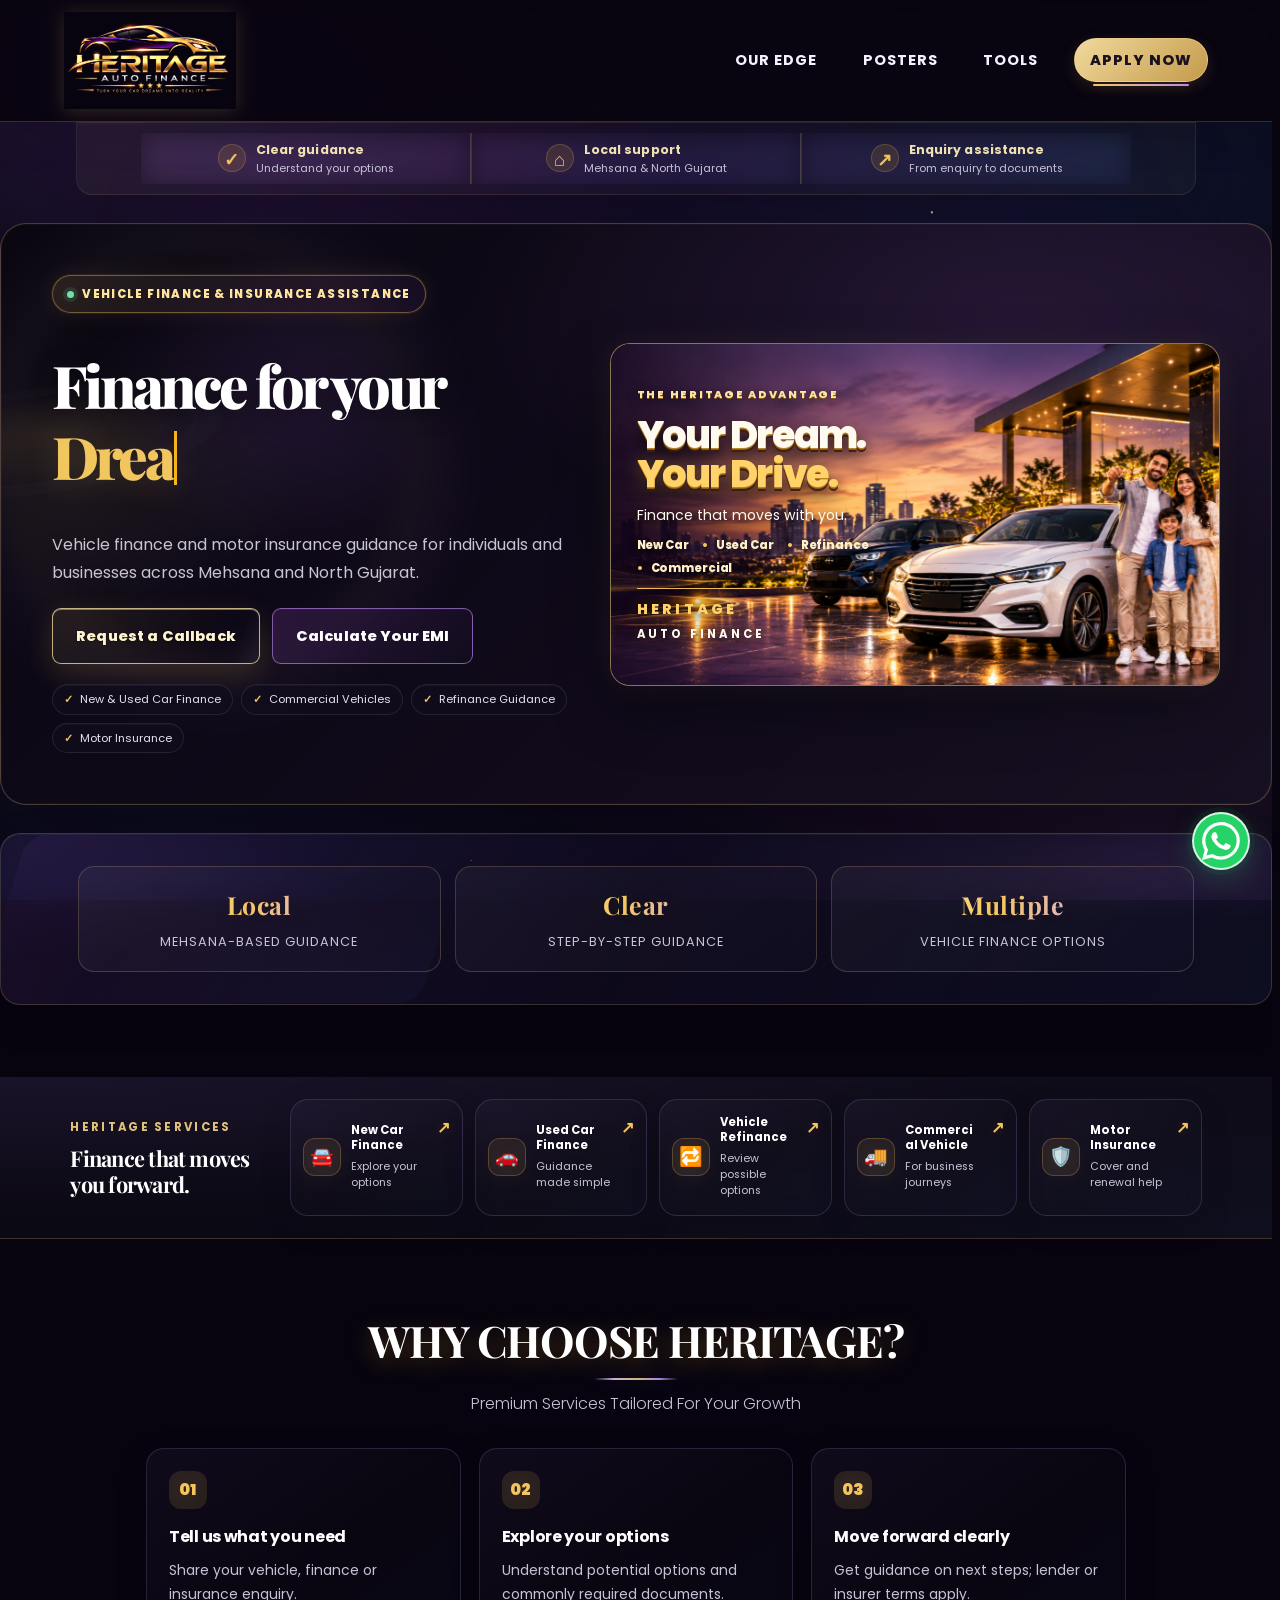
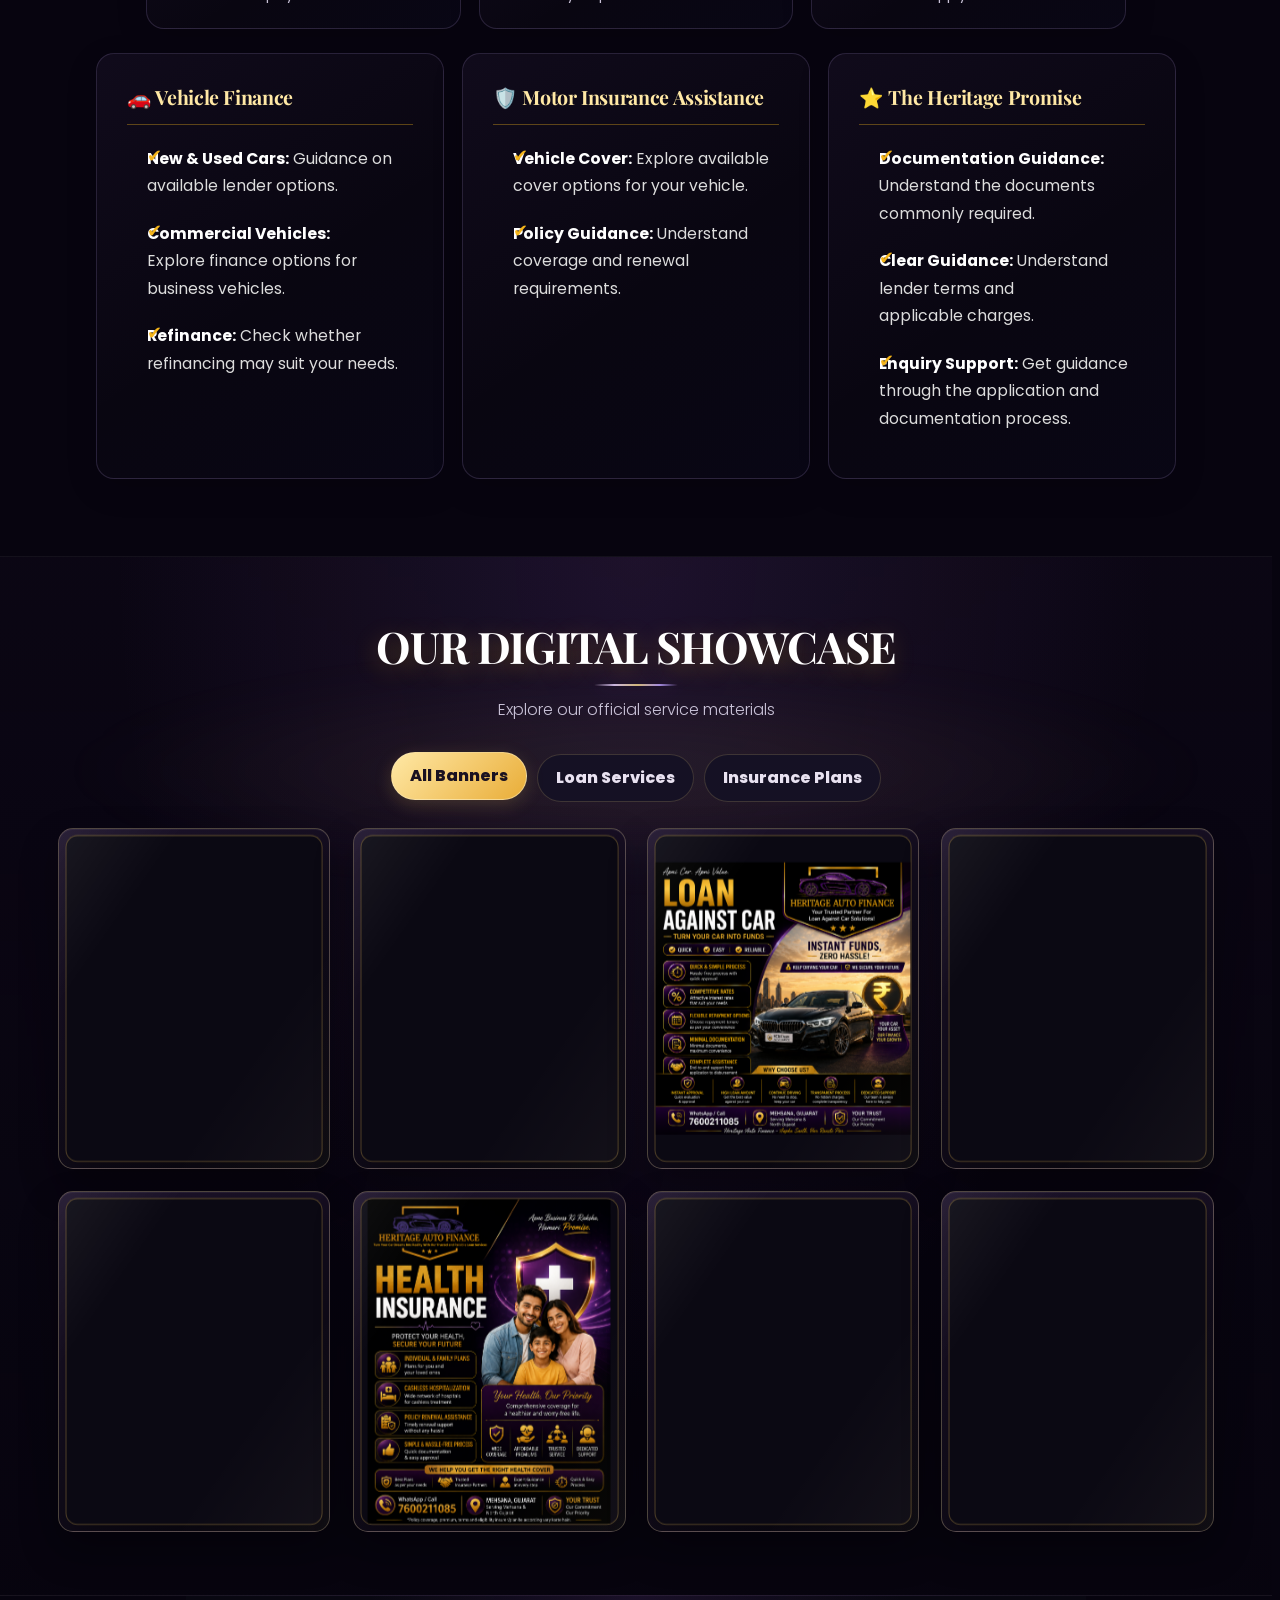
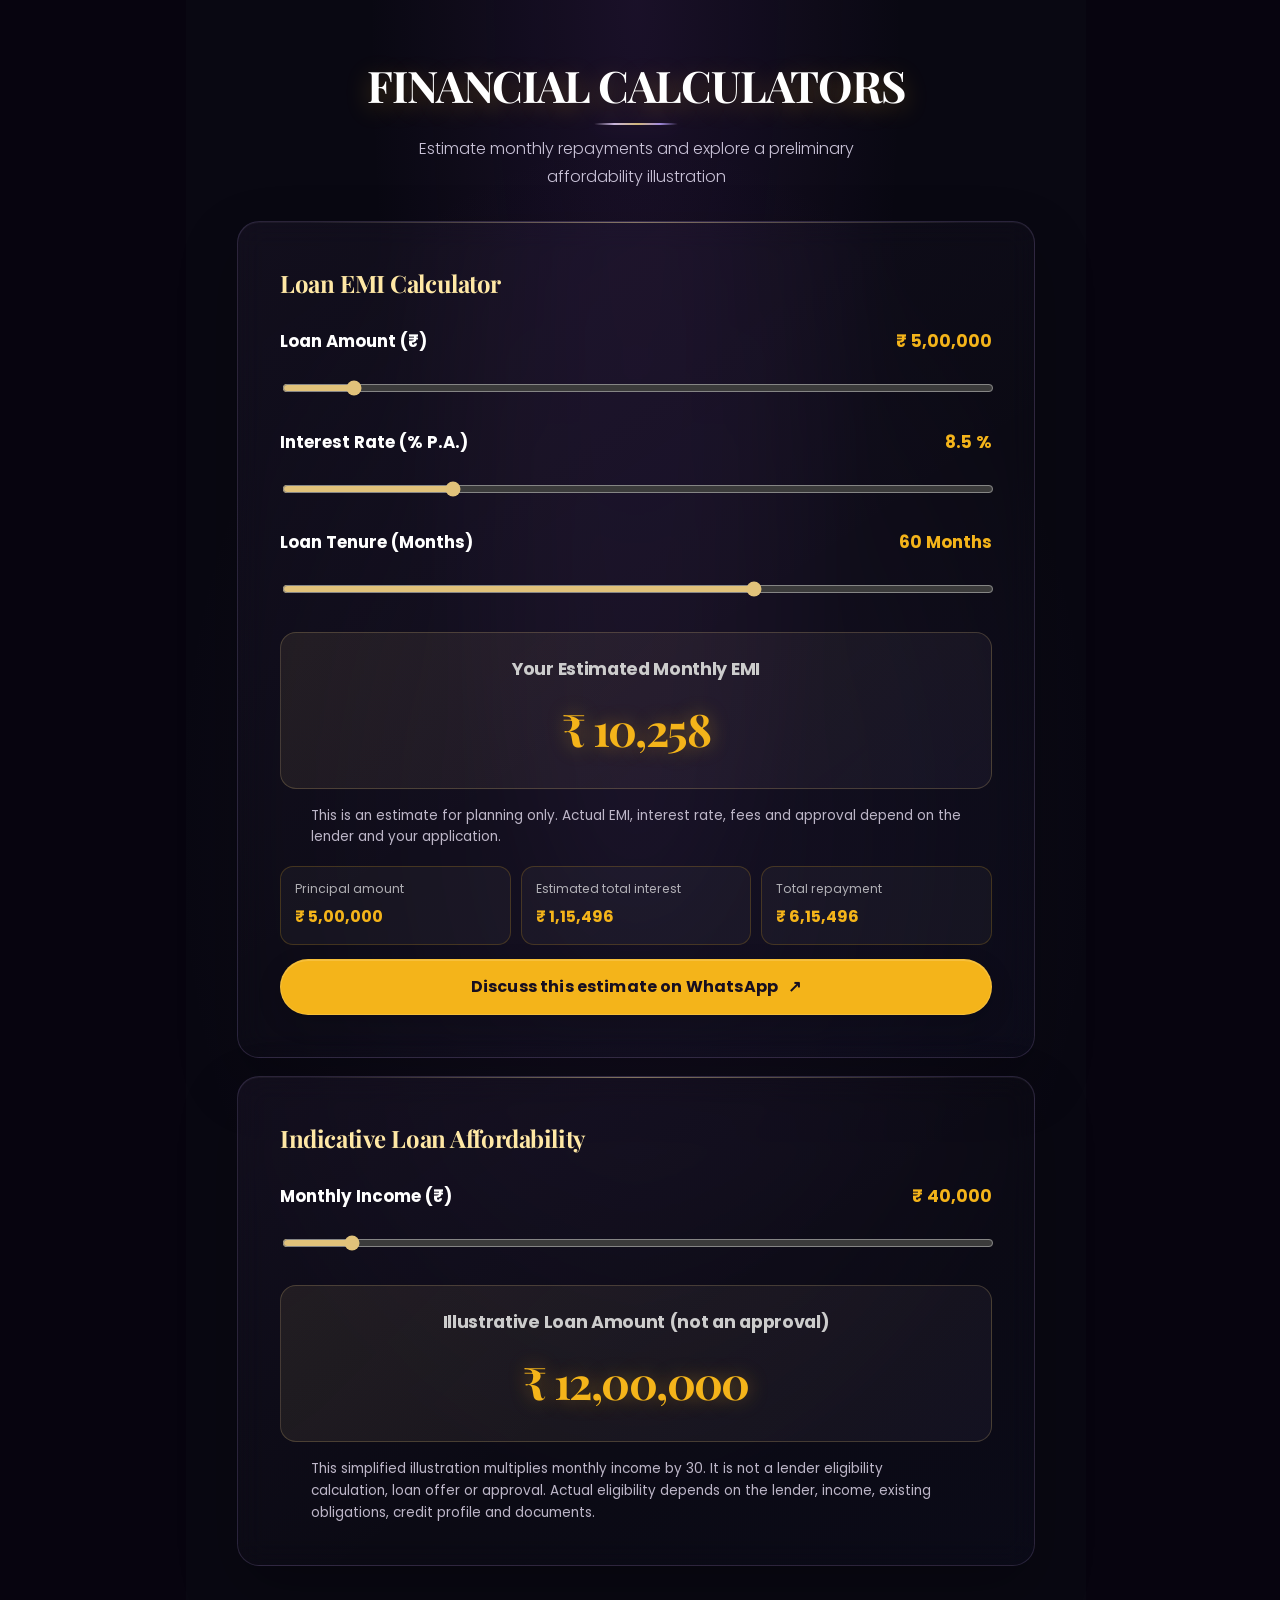
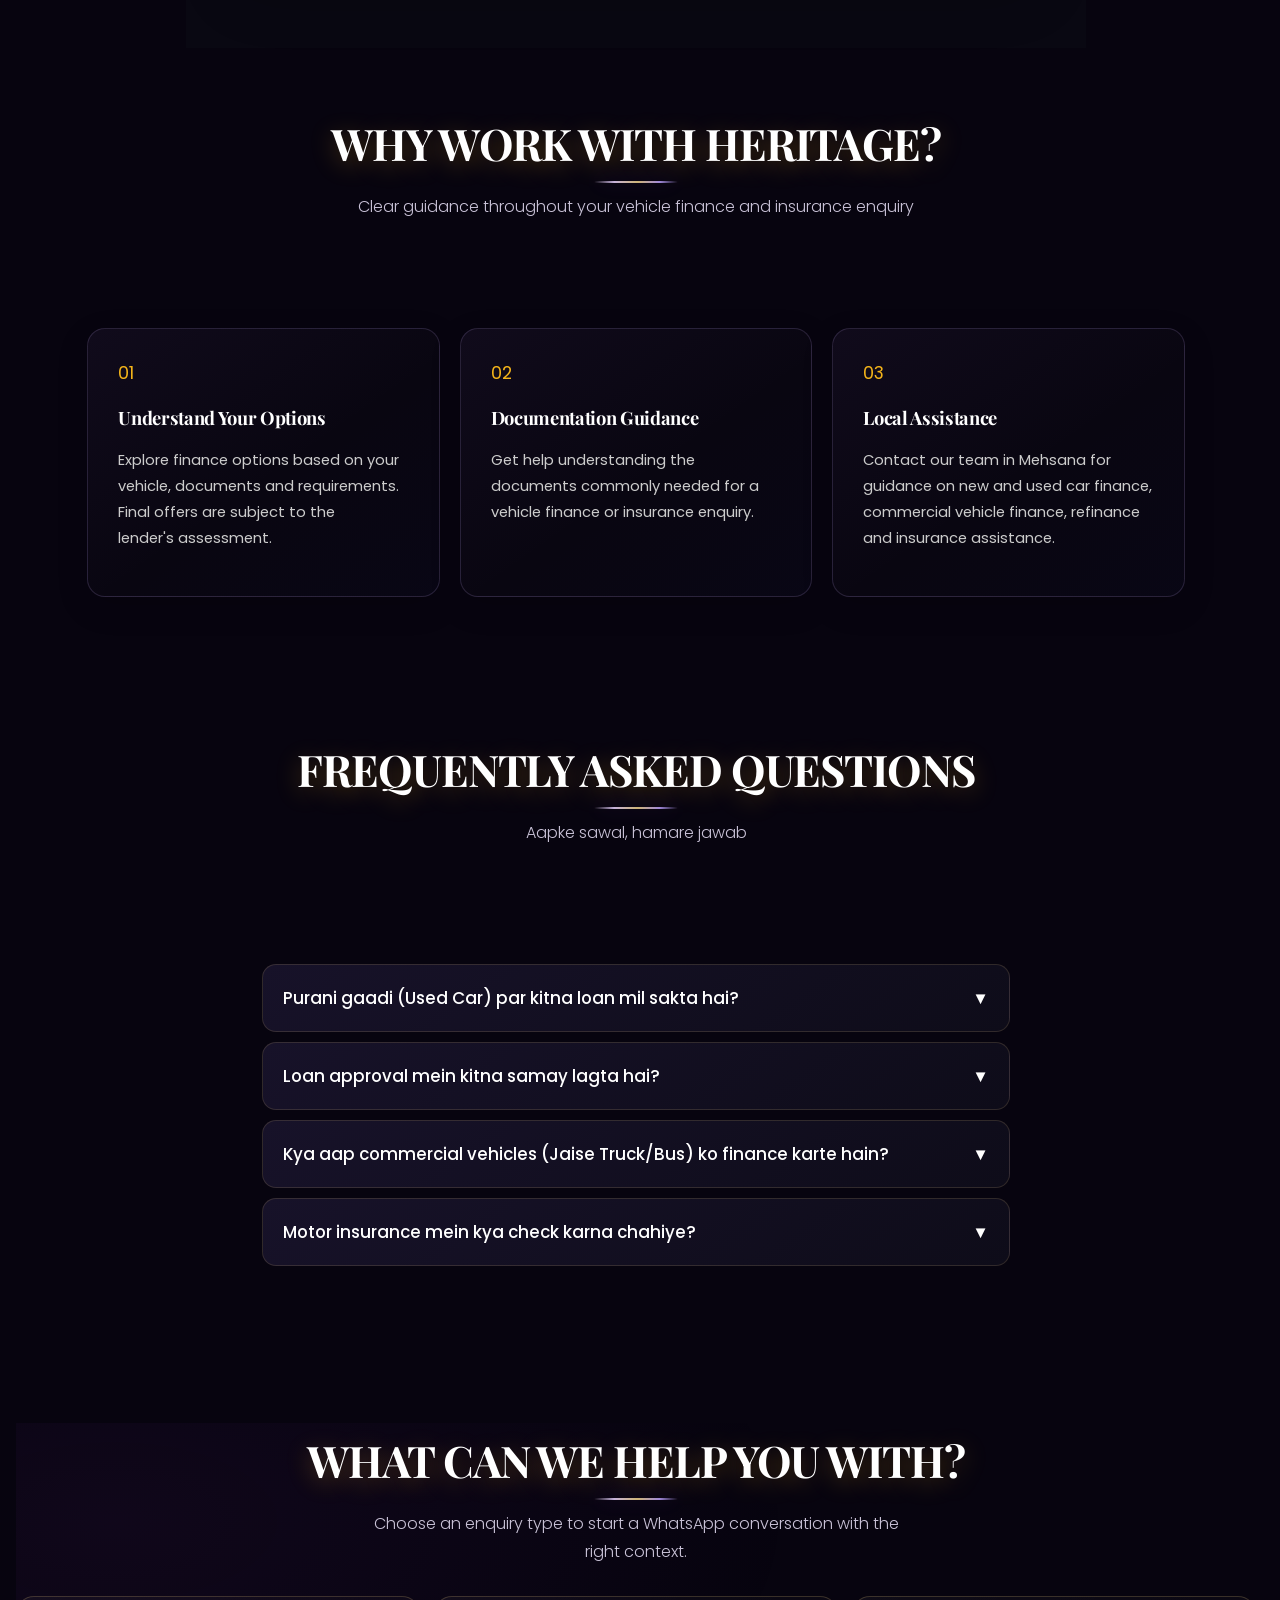
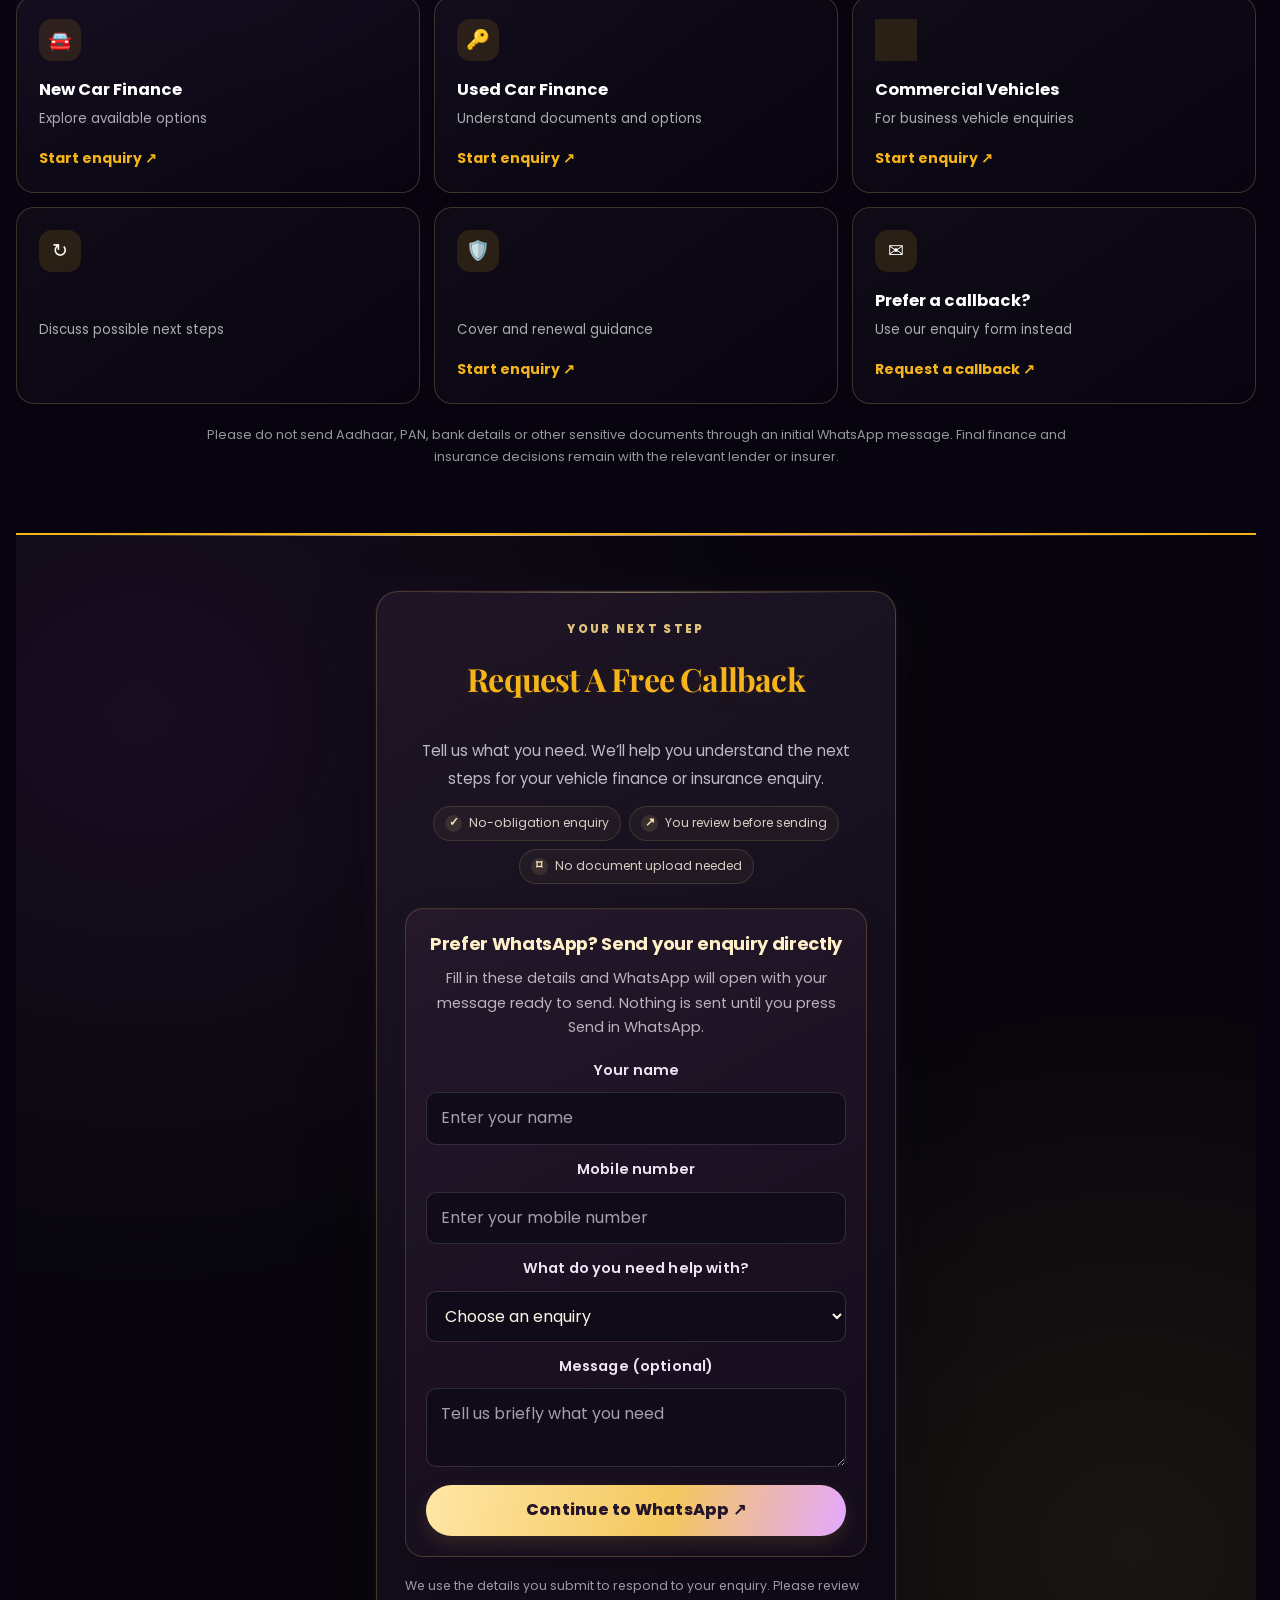
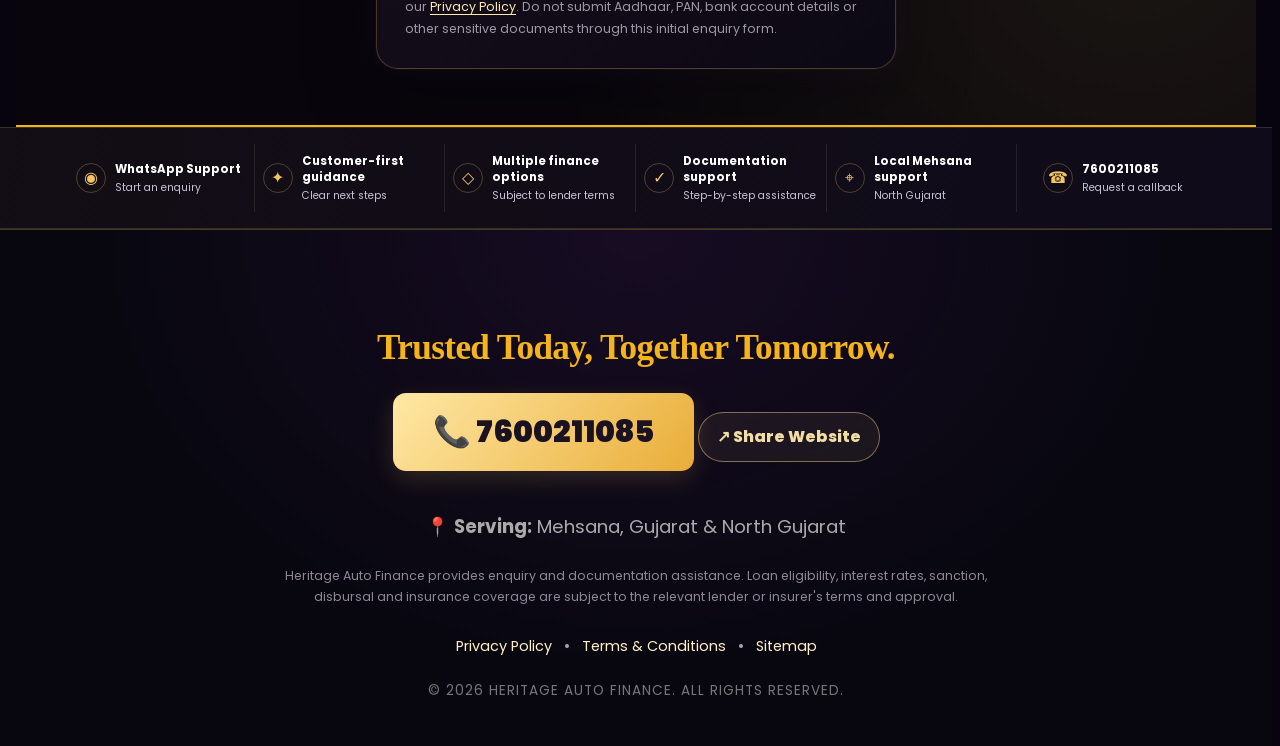
==== commit 7cacabb2: "Refresh mobile image fit stylesheet cache" ====
--- a/index.html
+++ b/index.html
@@ -68,7 +68,7 @@
     <link rel="stylesheet" href="premium.css">
     <link rel="stylesheet" href="next-level.css?v=20261014-1205">
     <link rel="stylesheet" href="elite-upgrade.css?v=20261022-elite1">
-    <link rel="stylesheet" href="elite-finish.css?v=20261024-mobile-flow-final">
+    <link rel="stylesheet" href="elite-finish.css?v=20261024-mobile-image-fit">
 </head>
 <body>
     <a class="skip-link" href="#main-content">Skip to main content</a>
--- a/elite-finish.css
+++ b/elite-finish.css
@@ -6974,3 +6974,43 @@
   }
   .stats-bar .stat-item:last-child:nth-child(odd) { grid-column: 1 / -1; }
 }
+
+
+/* Mobile-only artwork fit: show the complete campaign image without cropping the family/car at the right edge. */
+@media screen and (max-width: 700px) {
+  main#main-content > .hero-banner > .hero-showcase {
+    width: 100% !important;
+    height: auto !important;
+    min-height: 0 !important;
+    aspect-ratio: 16 / 9 !important;
+    overflow: hidden !important;
+    border-radius: 18px !important;
+    background: #130d20 !important;
+  }
+  main#main-content > .hero-banner > .hero-showcase > .hero-showcase-art {
+    position: absolute !important;
+    inset: 0 !important;
+    width: 100% !important;
+    height: 100% !important;
+    object-fit: contain !important;
+    object-position: center center !important;
+  }
+  main#main-content > .hero-banner .hero-art-overlay {
+    left: 4% !important;
+    top: 6% !important;
+    width: 60% !important;
+    max-width: 60% !important;
+    max-height: 88% !important;
+    overflow: hidden !important;
+  }
+  main#main-content > .hero-banner .hero-art-overlay h2 {
+    font-size: clamp(1rem, 4.8vw, 1.65rem) !important;
+    line-height: 1.02 !important;
+  }
+  main#main-content > .hero-banner .hero-art-overlay p {
+    font-size: clamp(.65rem, 2.7vw, .9rem) !important;
+    line-height: 1.25 !important;
+  }
+  main#main-content > .hero-banner .hero-art-services { gap: 3px 7px !important; flex-wrap: wrap !important; }
+  main#main-content > .hero-banner .hero-art-services span { font-size: clamp(.55rem, 2.2vw, .72rem) !important; }
+}
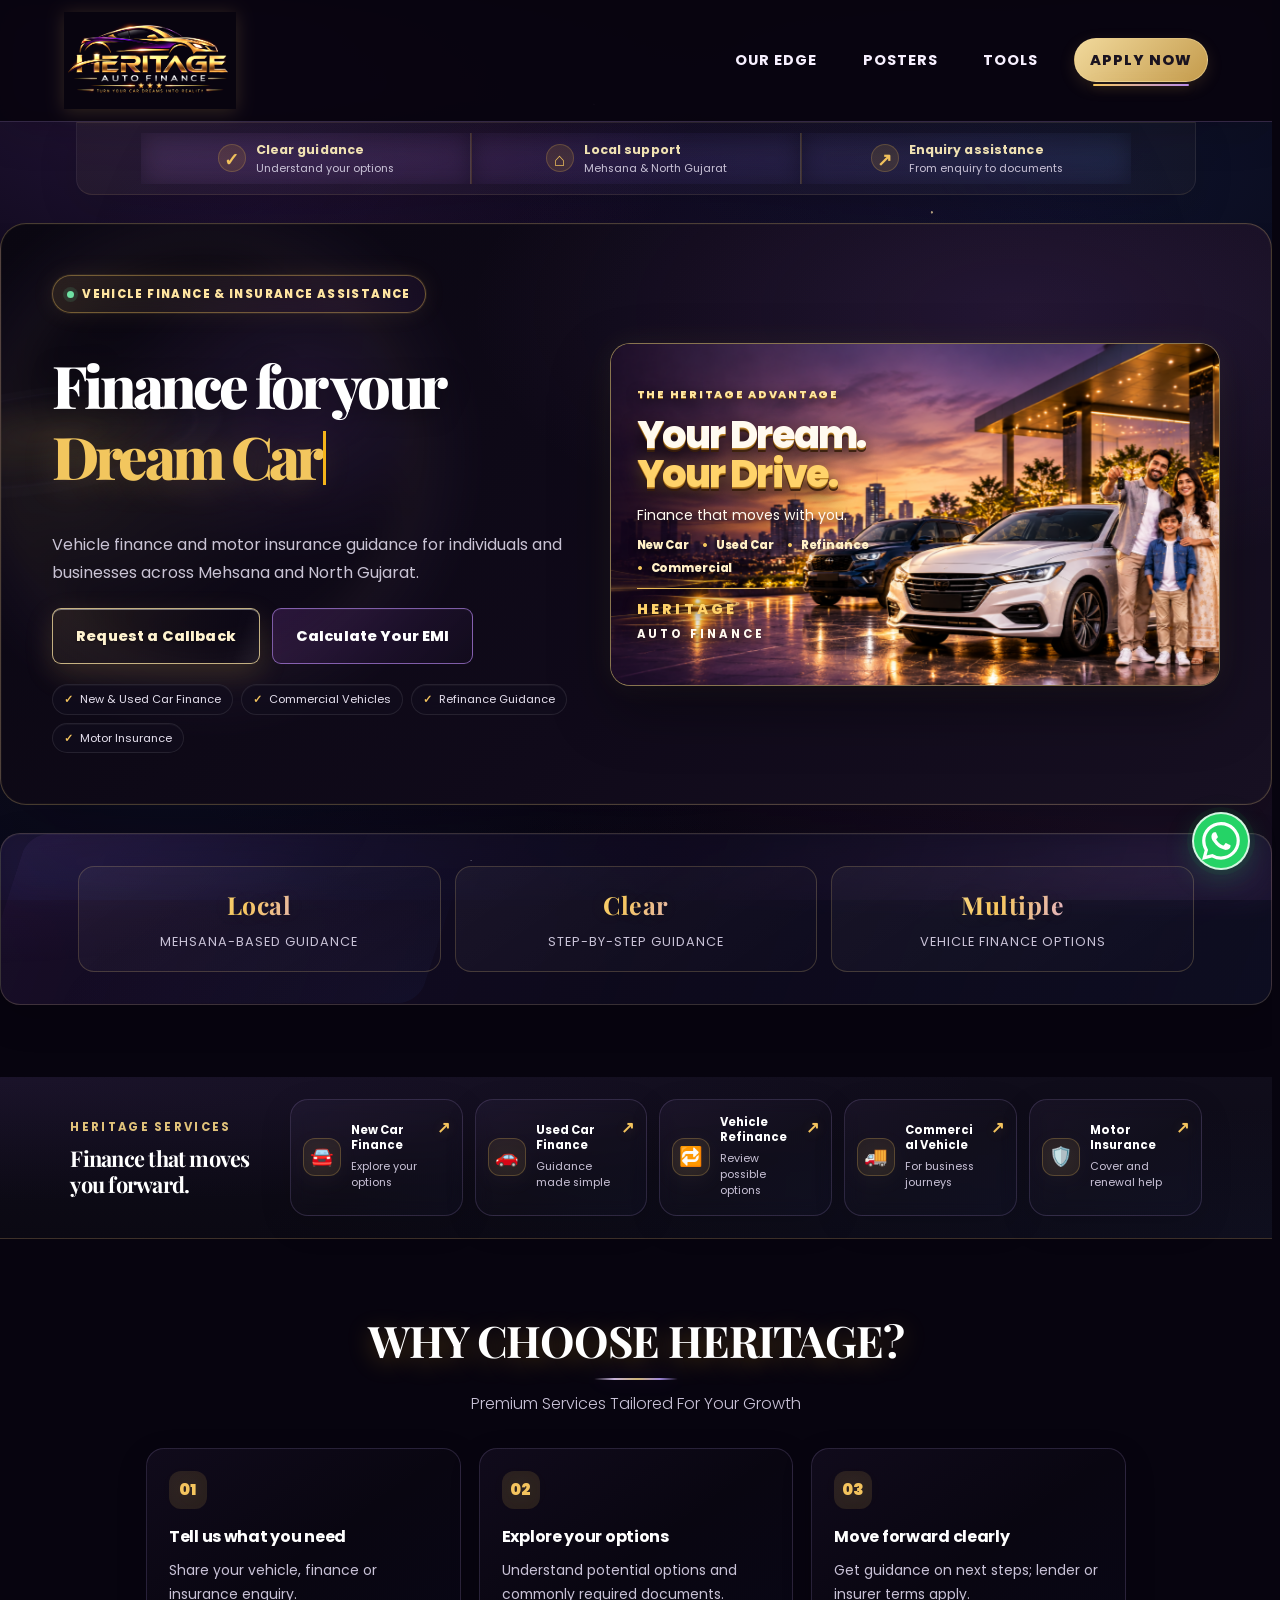
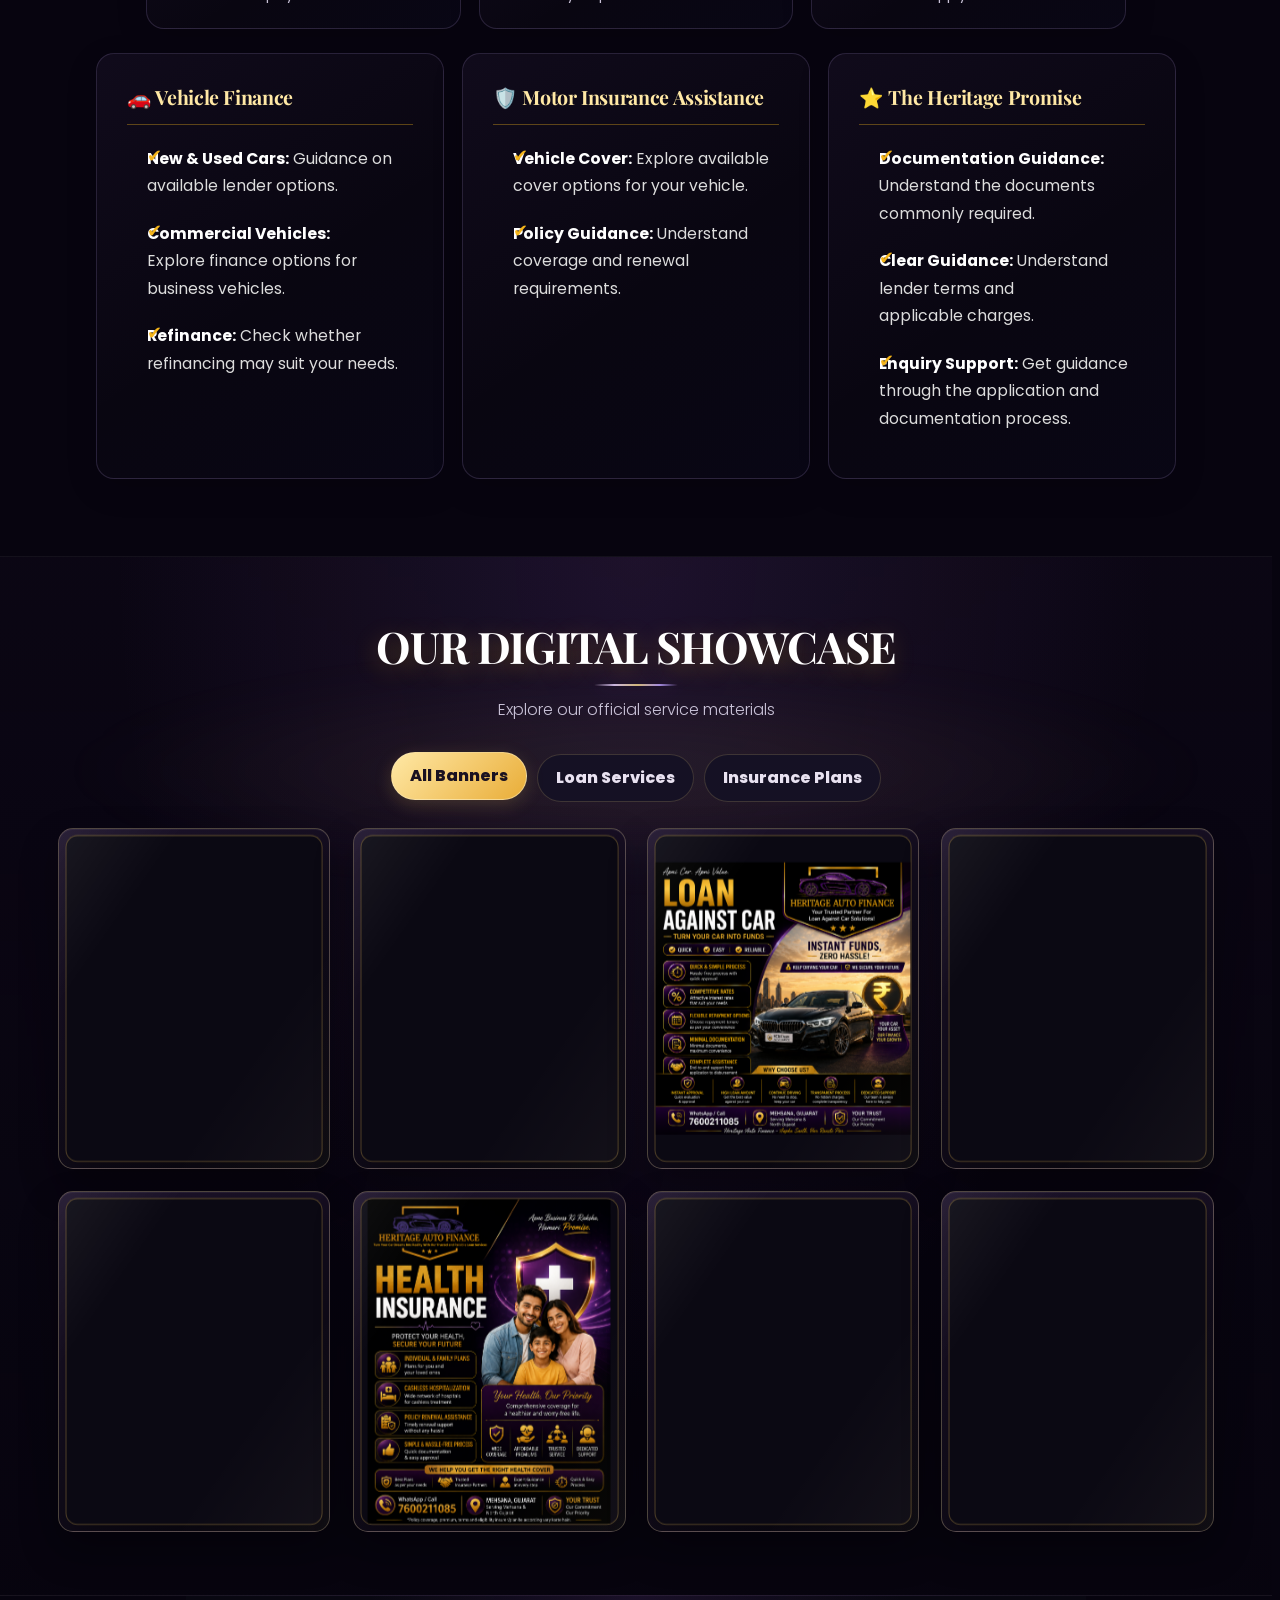
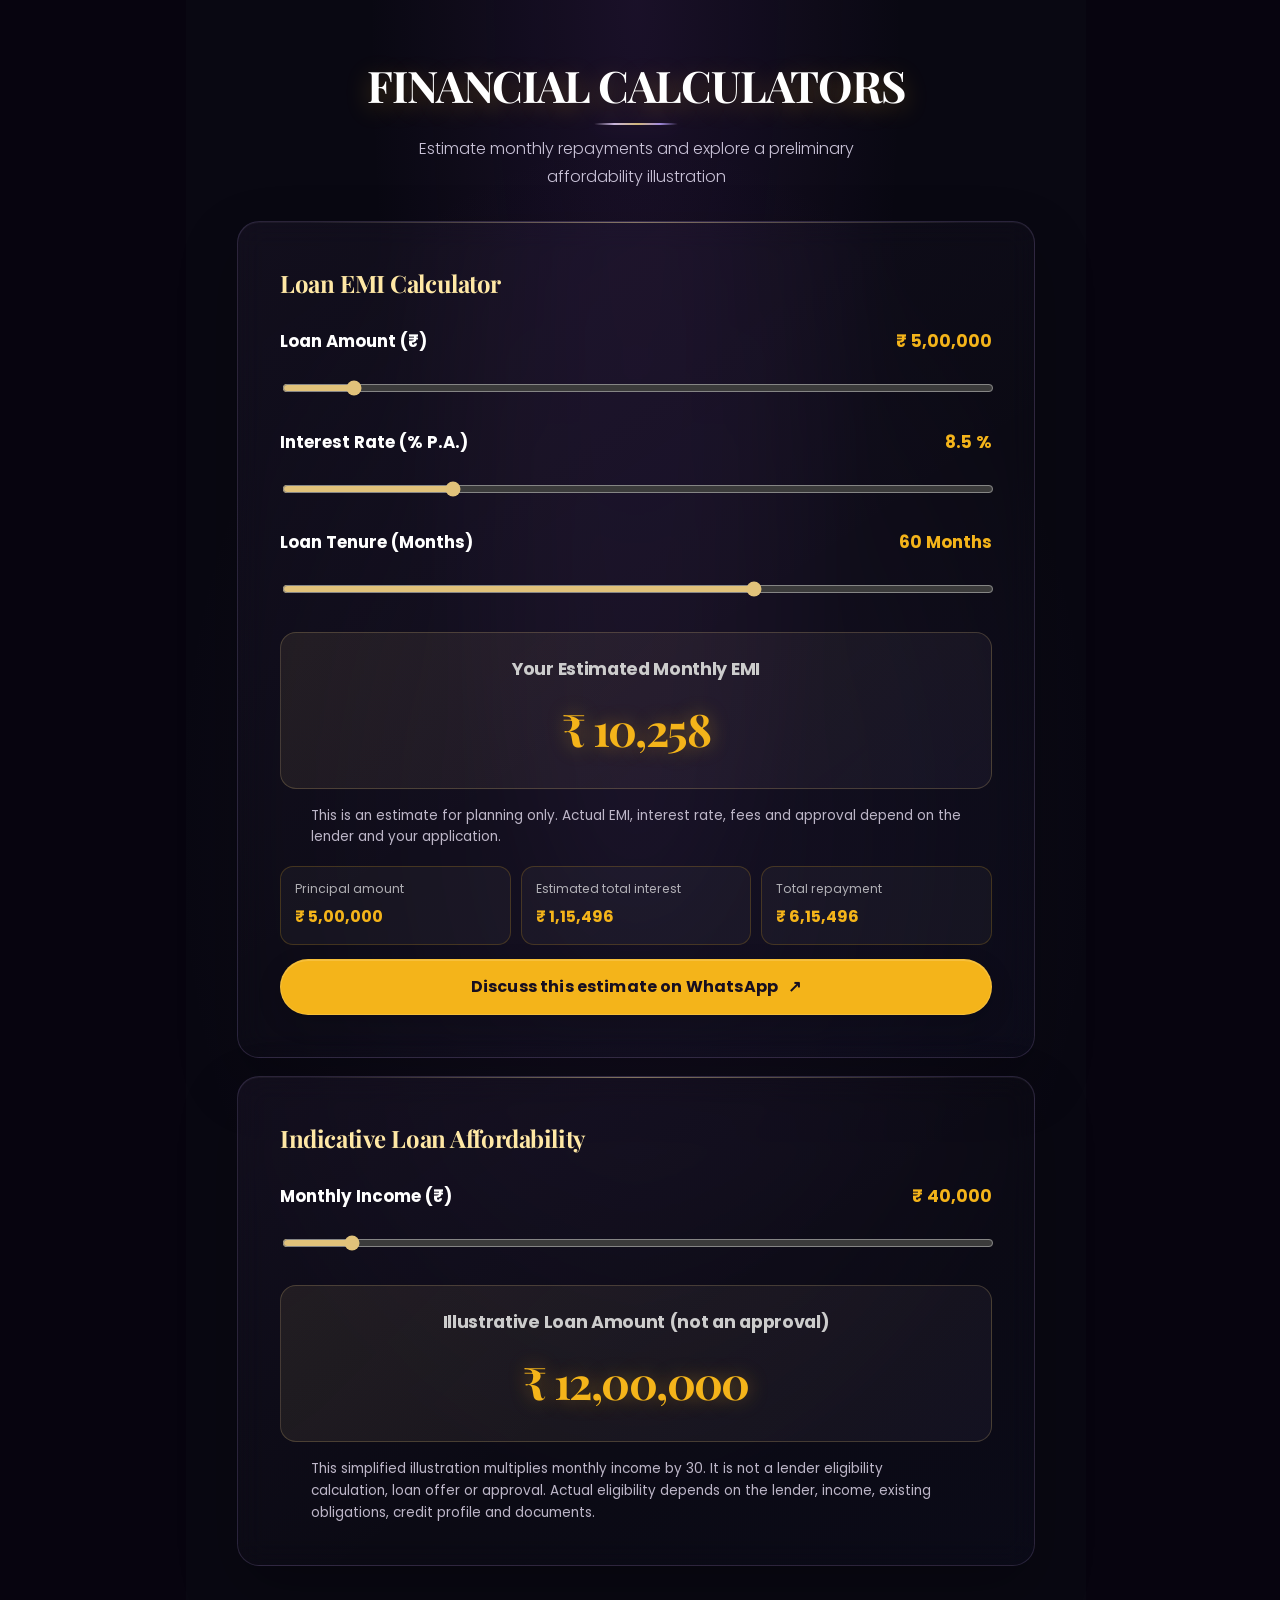
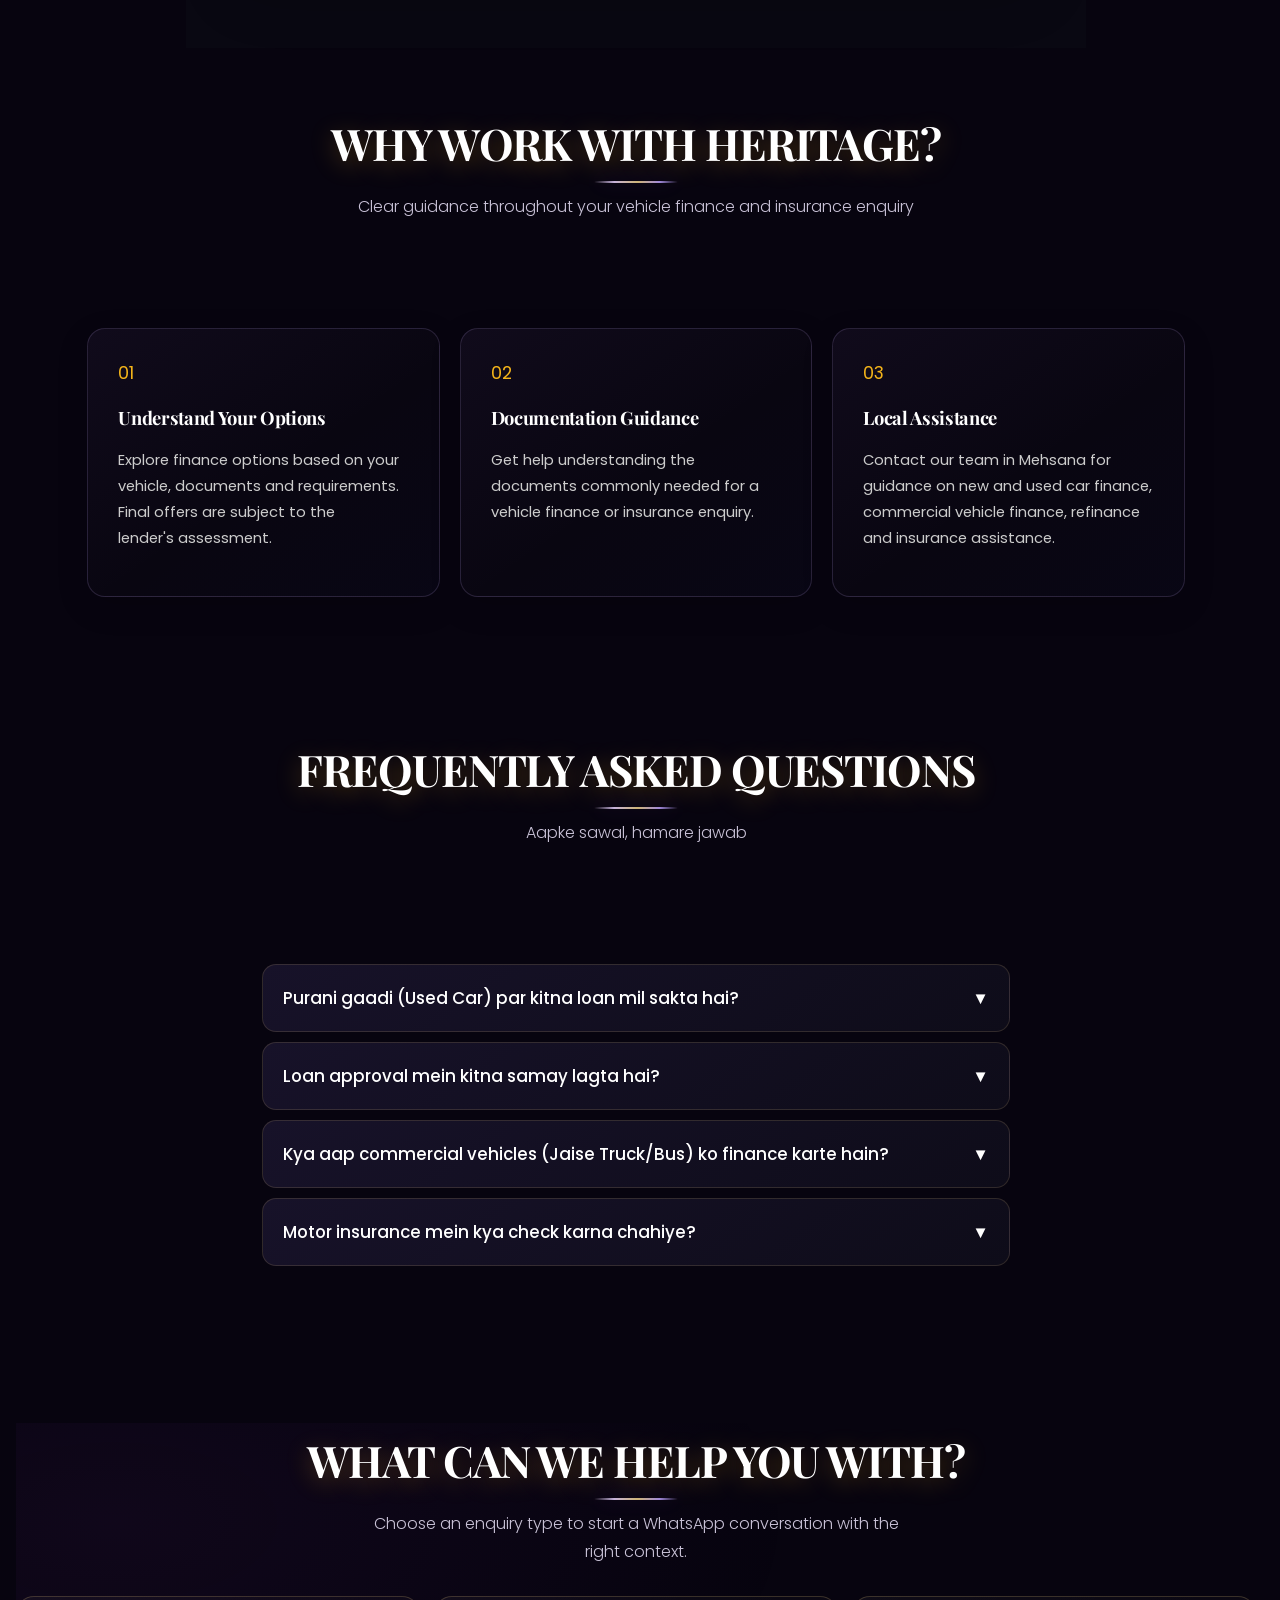
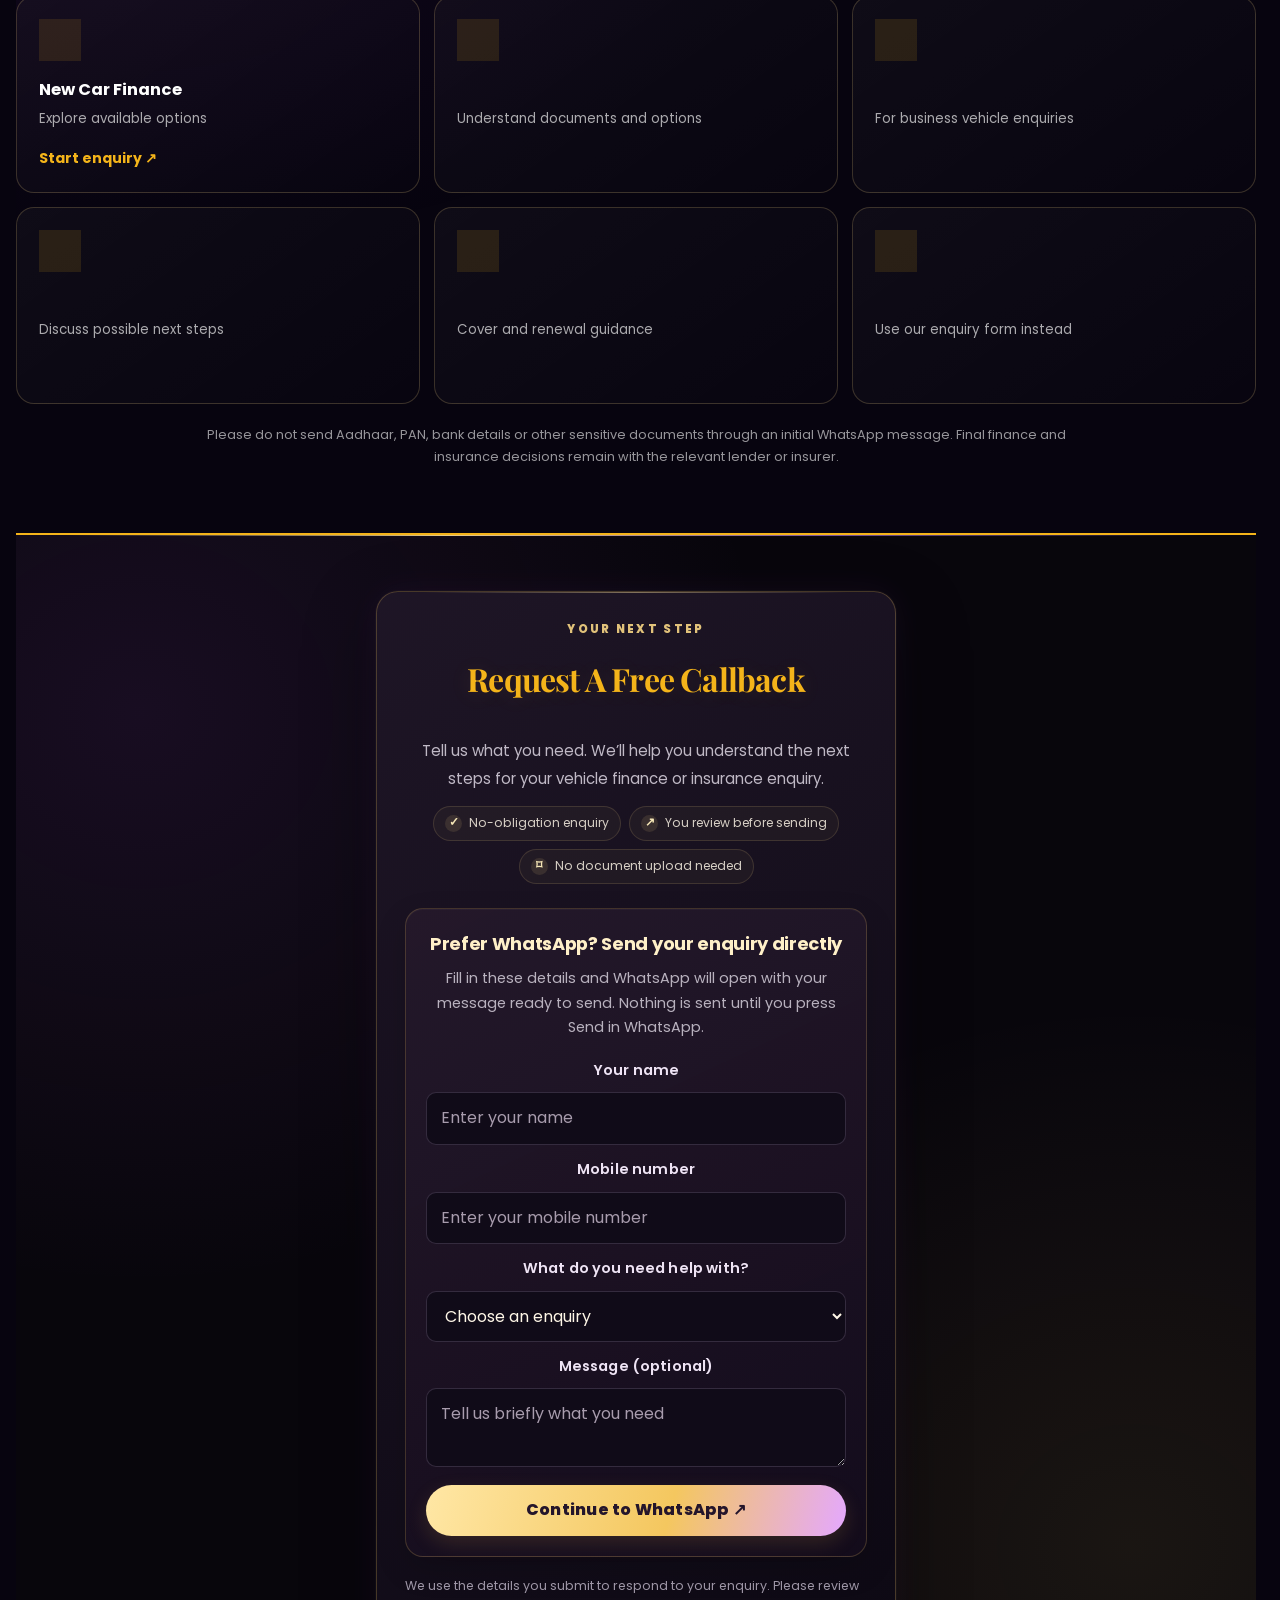
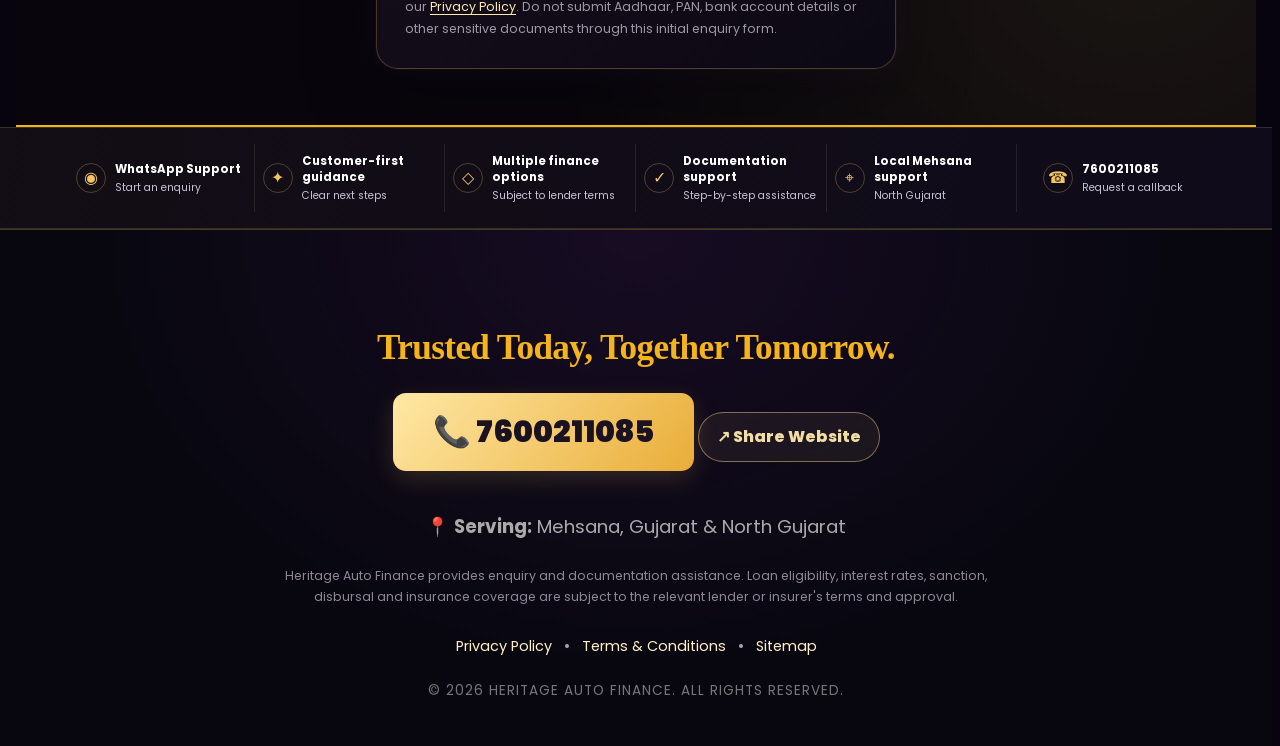
==== commit 3d94e49e: "Refresh mobile hero spacing CSS cache" ====
--- a/index.html
+++ b/index.html
@@ -68,7 +68,7 @@
     <link rel="stylesheet" href="premium.css">
     <link rel="stylesheet" href="next-level.css?v=20261014-1205">
     <link rel="stylesheet" href="elite-upgrade.css?v=20261022-elite1">
-    <link rel="stylesheet" href="elite-finish.css?v=20261024-mobile-image-fit">
+    <link rel="stylesheet" href="elite-finish.css?v=20261024-mobile-tight-art-spacing">
 </head>
 <body>
     <a class="skip-link" href="#main-content">Skip to main content</a>
--- a/elite-finish.css
+++ b/elite-finish.css
@@ -7014,3 +7014,28 @@
   main#main-content > .hero-banner .hero-art-services { gap: 3px 7px !important; flex-wrap: wrap !important; }
   main#main-content > .hero-banner .hero-art-services span { font-size: clamp(.55rem, 2.2vw, .72rem) !important; }
 }
+
+
+/* Mobile-only: remove empty dark bands above/below the hero artwork. */
+@media screen and (max-width: 700px) {
+  main#main-content > .hero-banner {
+    gap: 10px !important;
+    padding-top: 14px !important;
+    padding-bottom: 14px !important;
+  }
+  main#main-content > .hero-banner > .hero-showcase {
+    aspect-ratio: 16 / 9 !important;
+    margin-top: 0 !important;
+    margin-bottom: 0 !important;
+    padding: 0 !important;
+    line-height: 0 !important;
+    background: transparent !important;
+  }
+  main#main-content > .hero-banner > .hero-showcase > .hero-showcase-art {
+    display: block !important;
+    object-fit: contain !important;
+  }
+  main#main-content > .hero-banner .hero-art-overlay {
+    line-height: normal !important;
+  }
+}
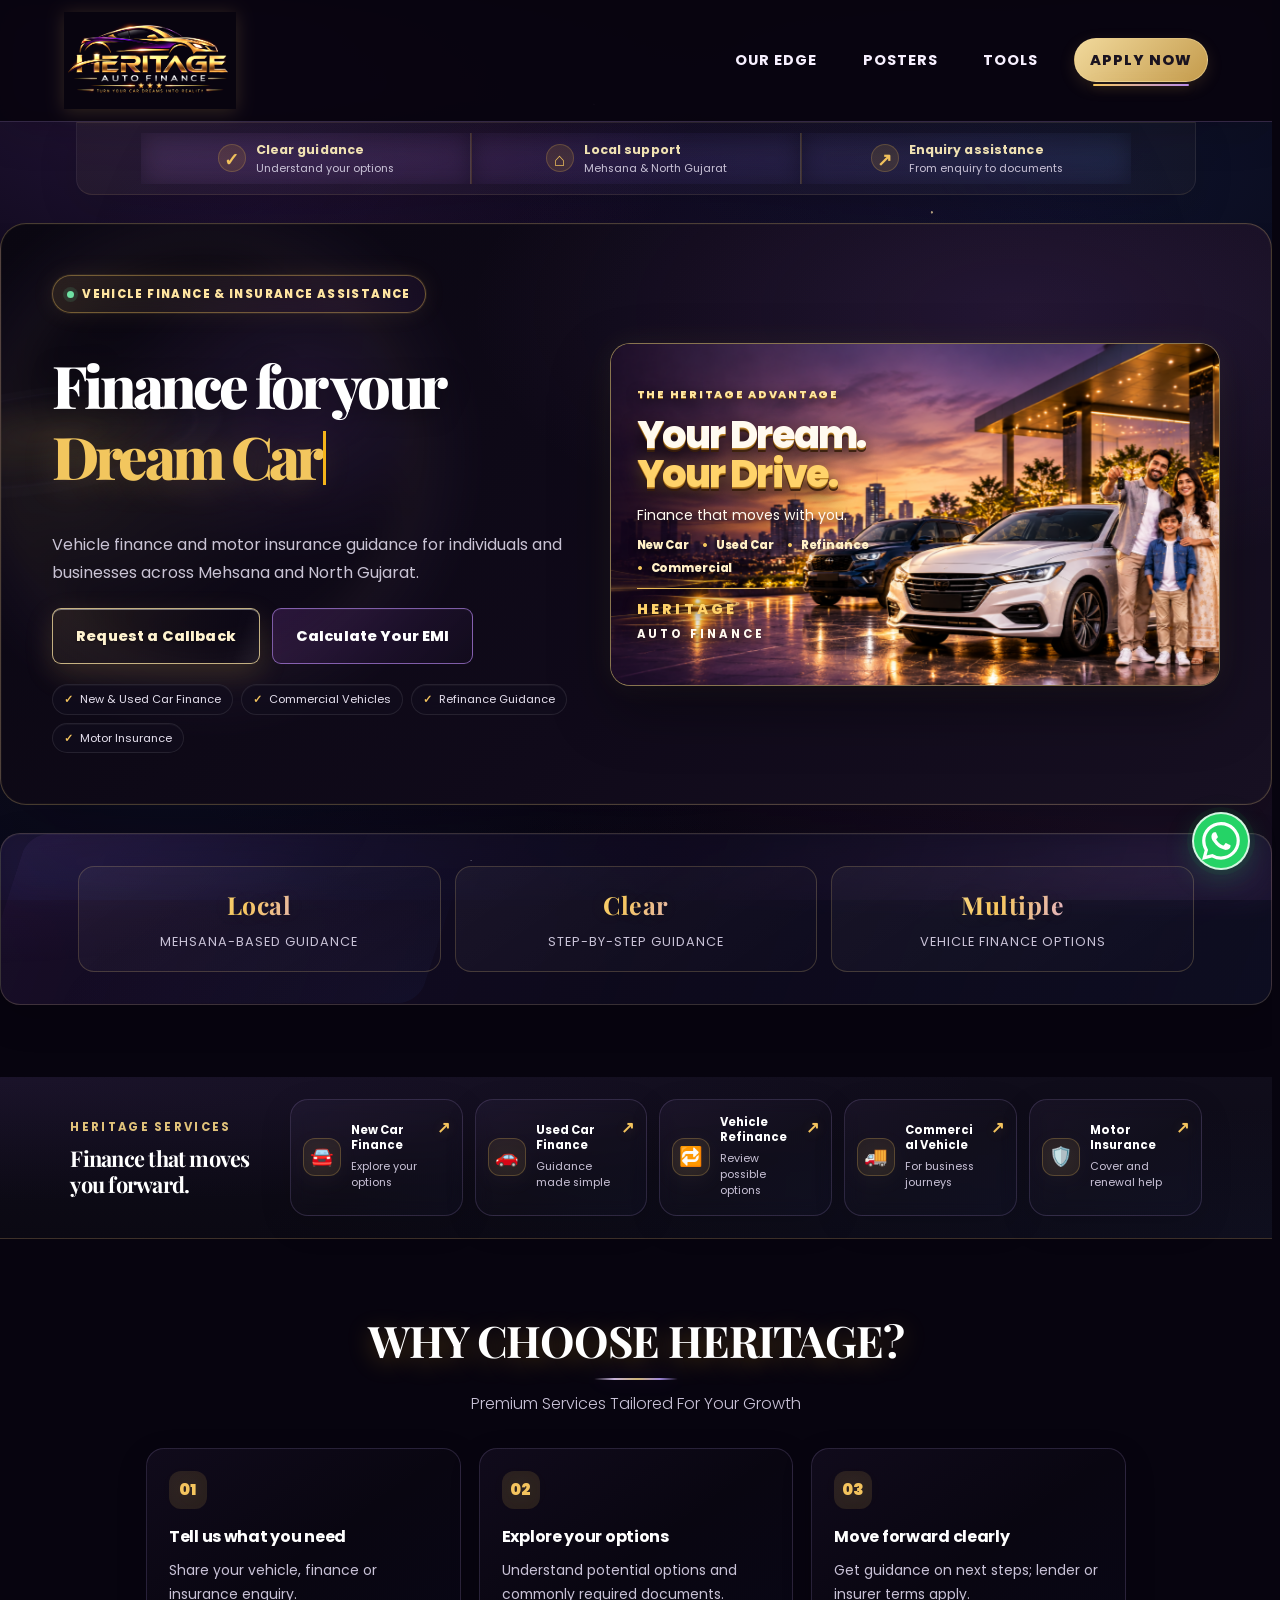
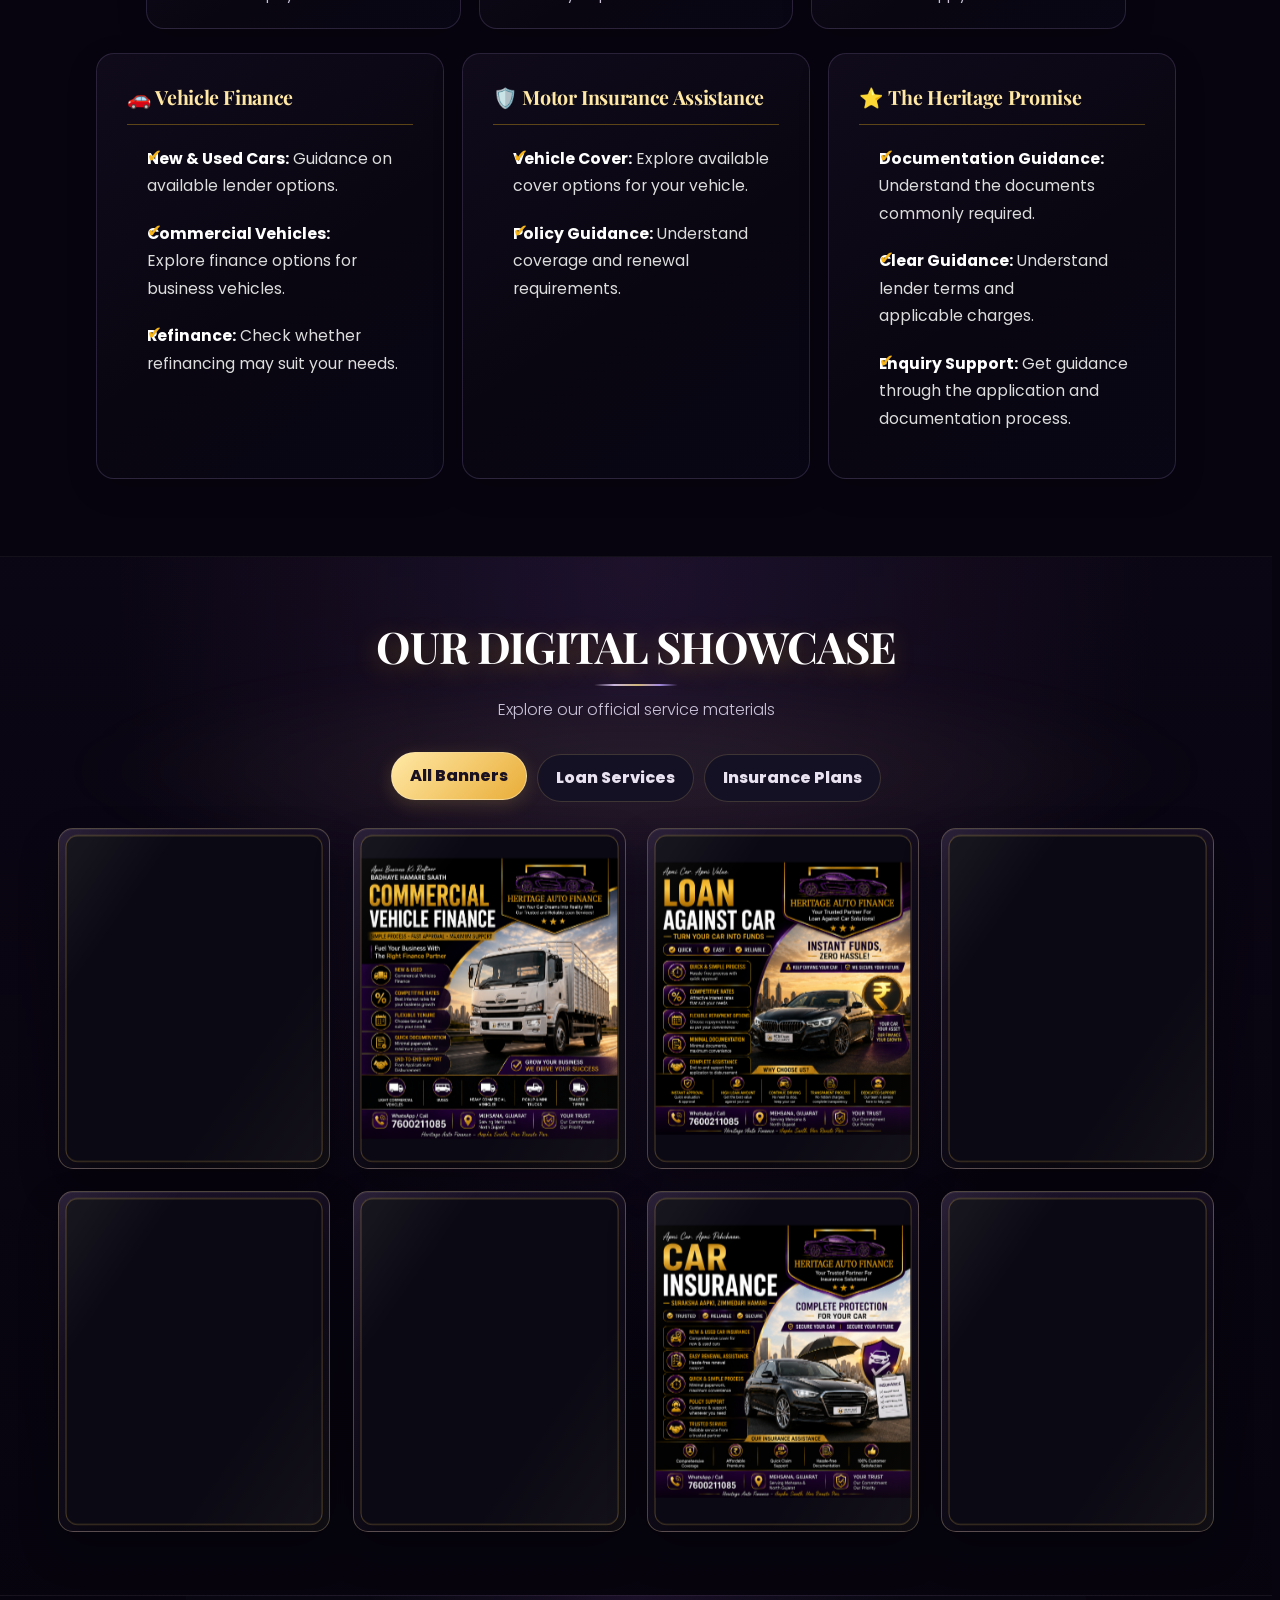
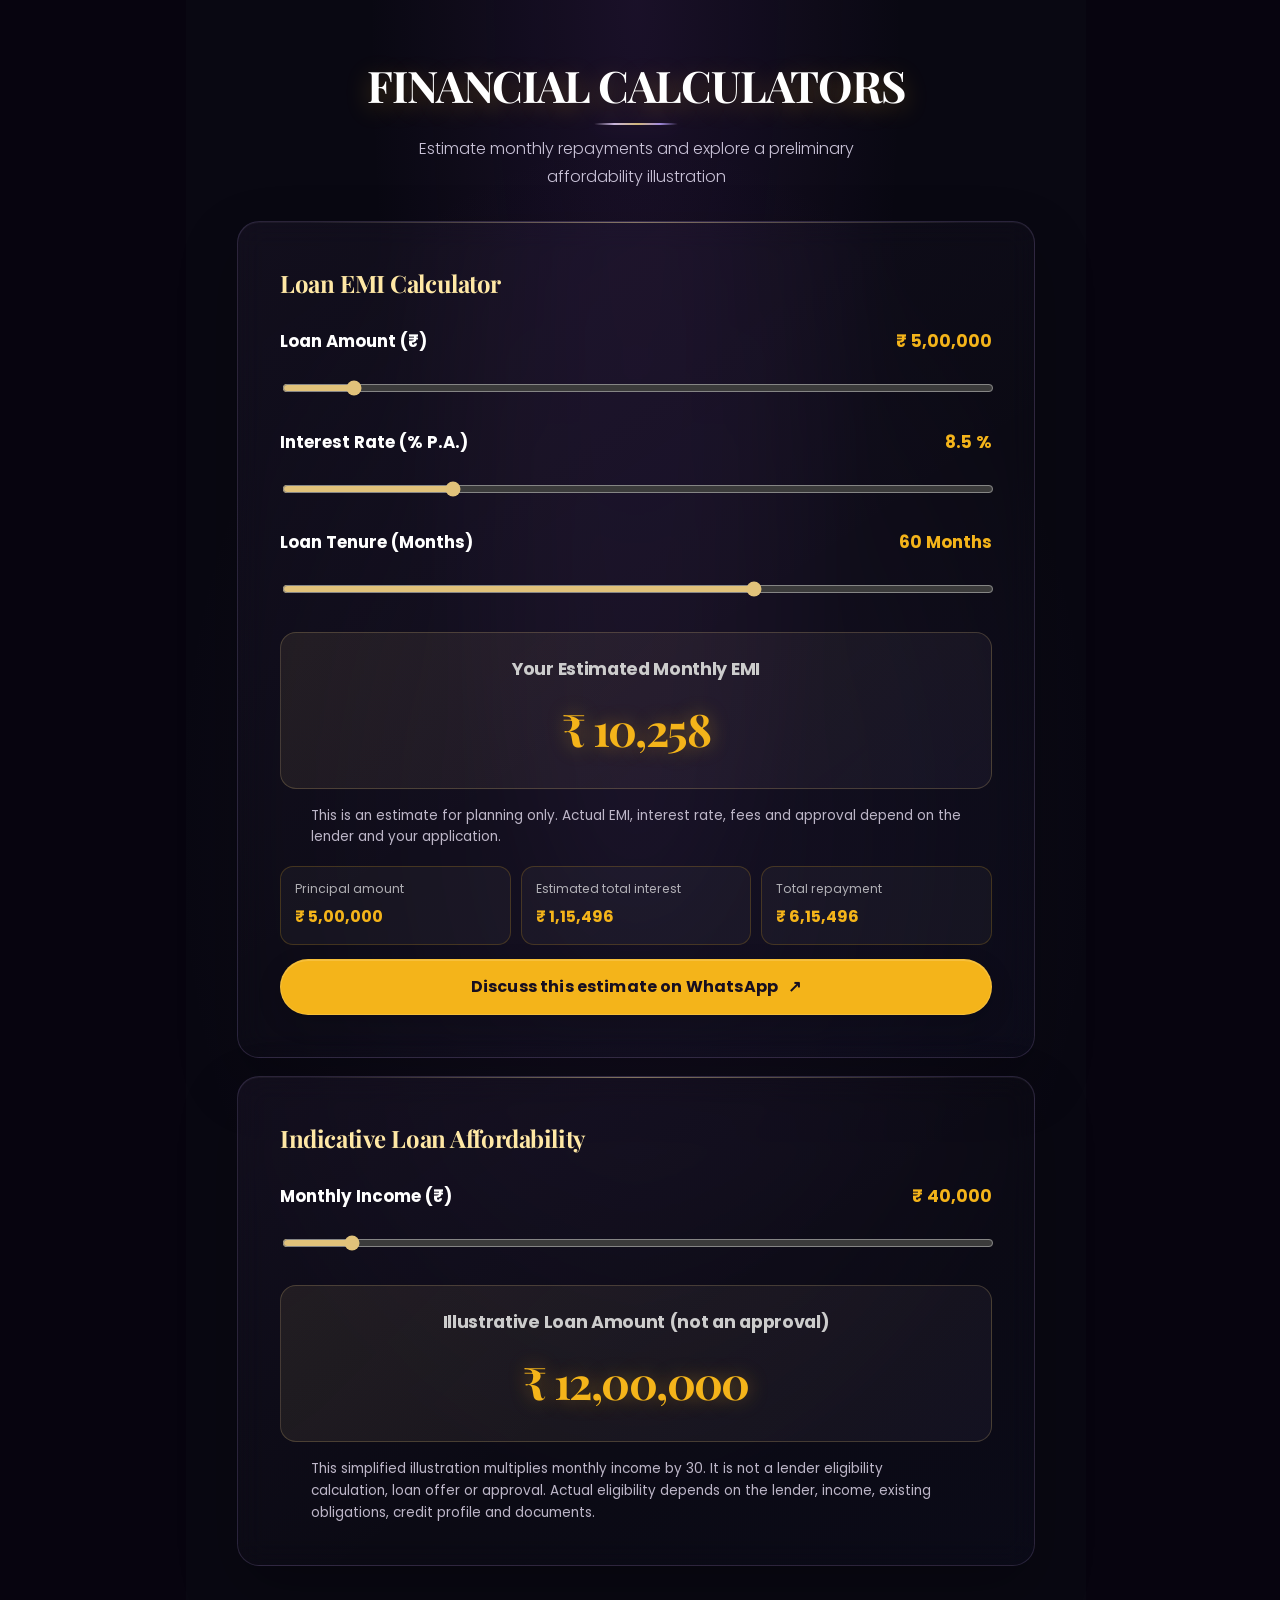
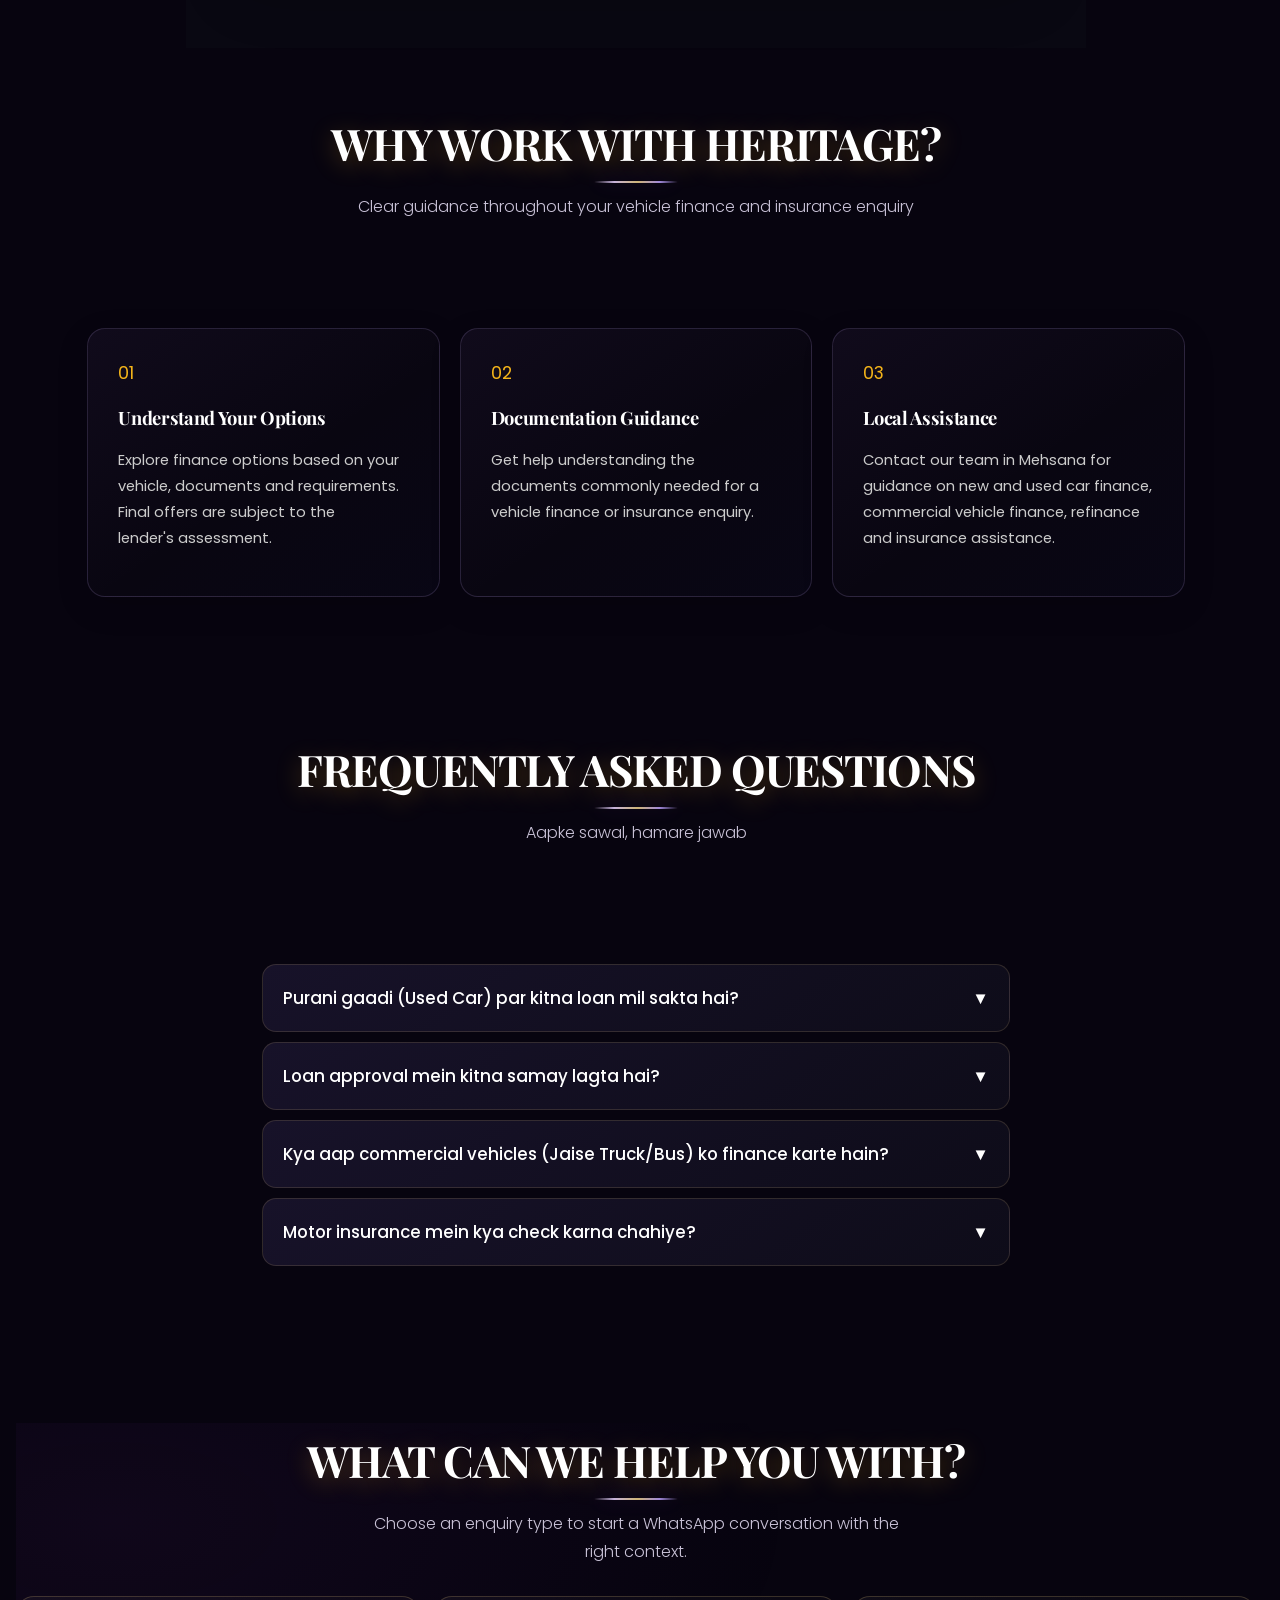
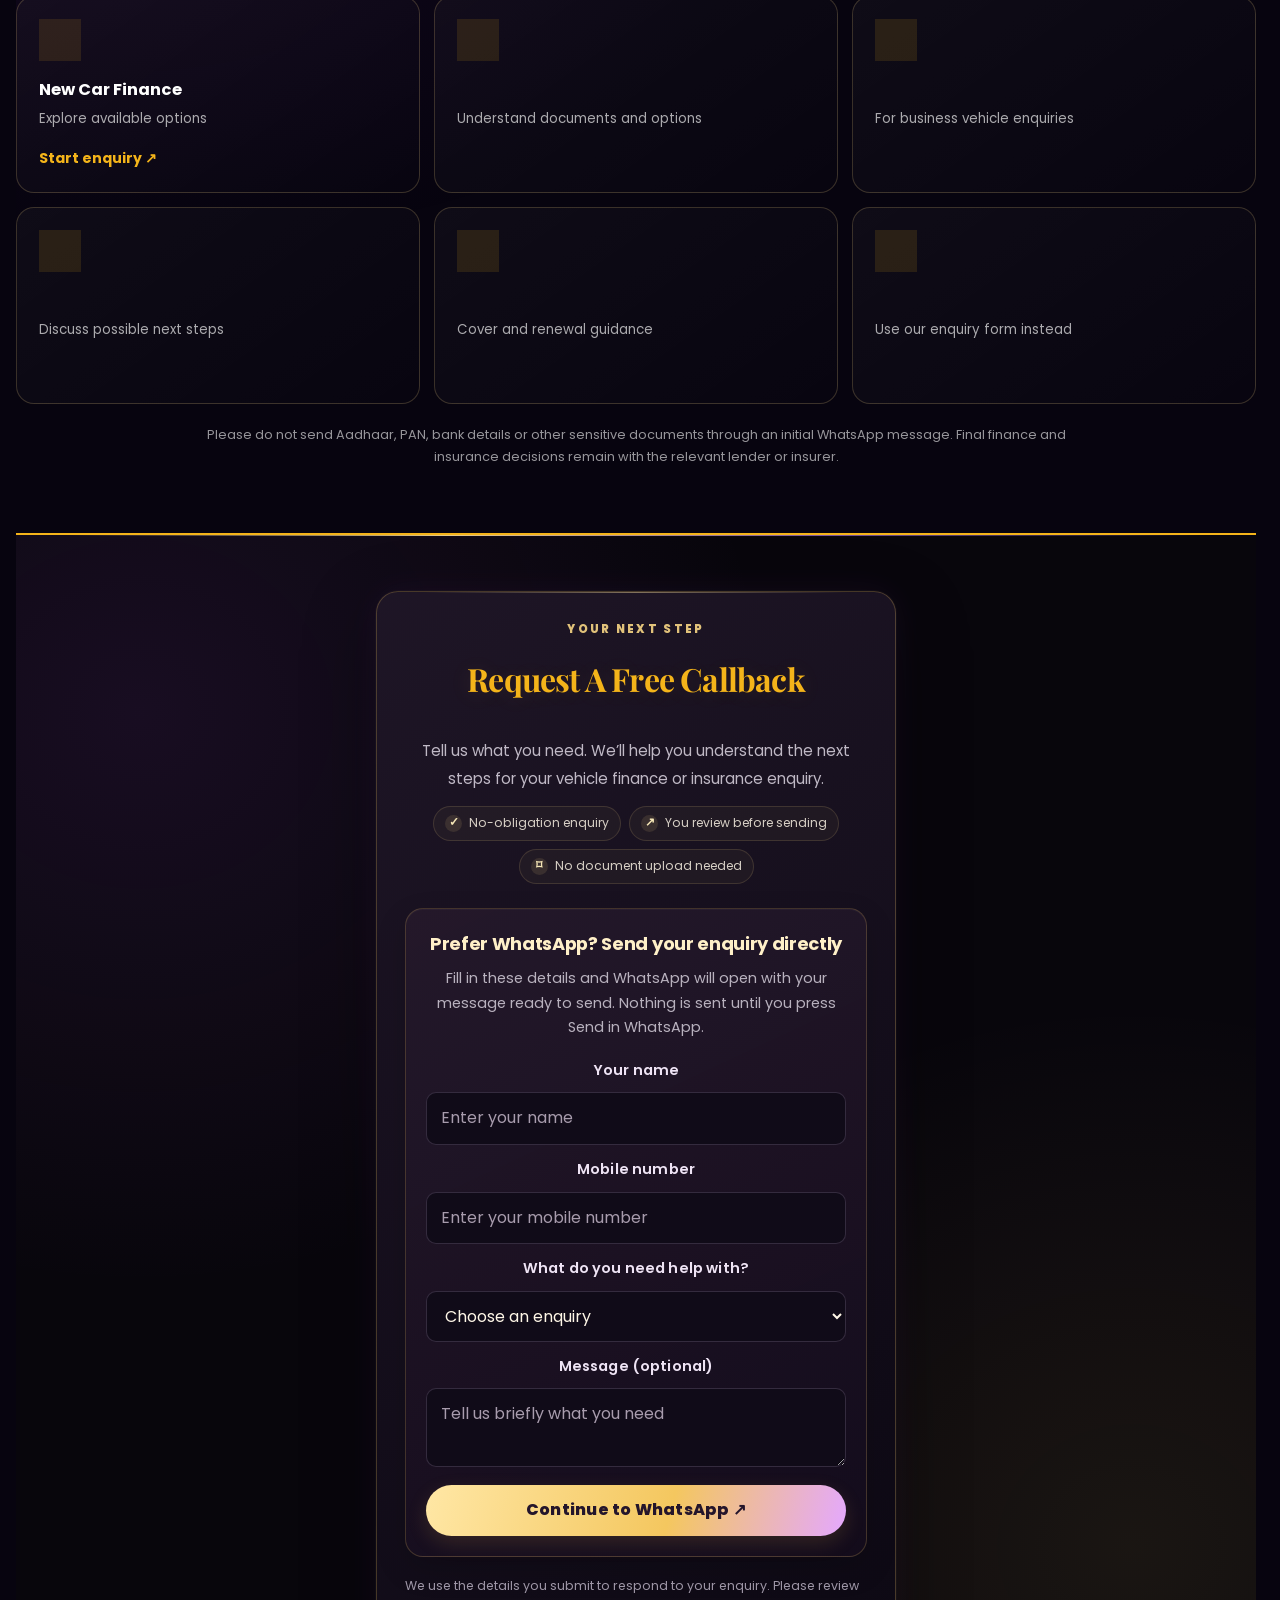
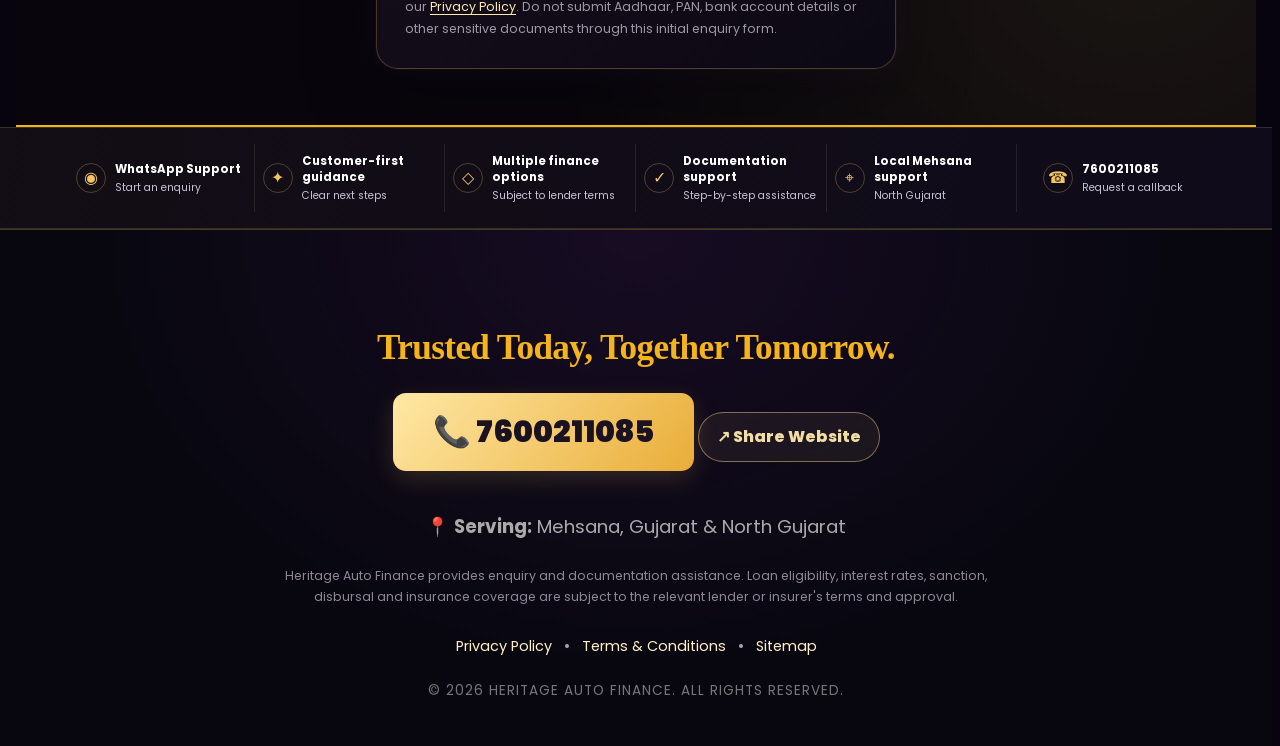
==== commit e4f9acb4: "Refresh mobile no-letterbox CSS cache" ====
--- a/index.html
+++ b/index.html
@@ -68,7 +68,7 @@
     <link rel="stylesheet" href="premium.css">
     <link rel="stylesheet" href="next-level.css?v=20261014-1205">
     <link rel="stylesheet" href="elite-upgrade.css?v=20261022-elite1">
-    <link rel="stylesheet" href="elite-finish.css?v=20261024-mobile-tight-art-spacing">
+    <link rel="stylesheet" href="elite-finish.css?v=20261024-mobile-no-letterbox">
 </head>
 <body>
     <a class="skip-link" href="#main-content">Skip to main content</a>
--- a/elite-finish.css
+++ b/elite-finish.css
@@ -7039,3 +7039,19 @@
     line-height: normal !important;
   }
 }
+
+
+/* Mobile final trim: fill the artwork frame edge-to-edge to eliminate letterbox bands. */
+@media screen and (max-width: 700px) {
+  main#main-content > .hero-banner > .hero-showcase {
+    display: block !important;
+    aspect-ratio: 16 / 9 !important;
+    overflow: hidden !important;
+    padding: 0 !important;
+    background: #130d20 !important;
+  }
+  main#main-content > .hero-banner > .hero-showcase > .hero-showcase-art {
+    object-fit: cover !important;
+    object-position: center center !important;
+  }
+}
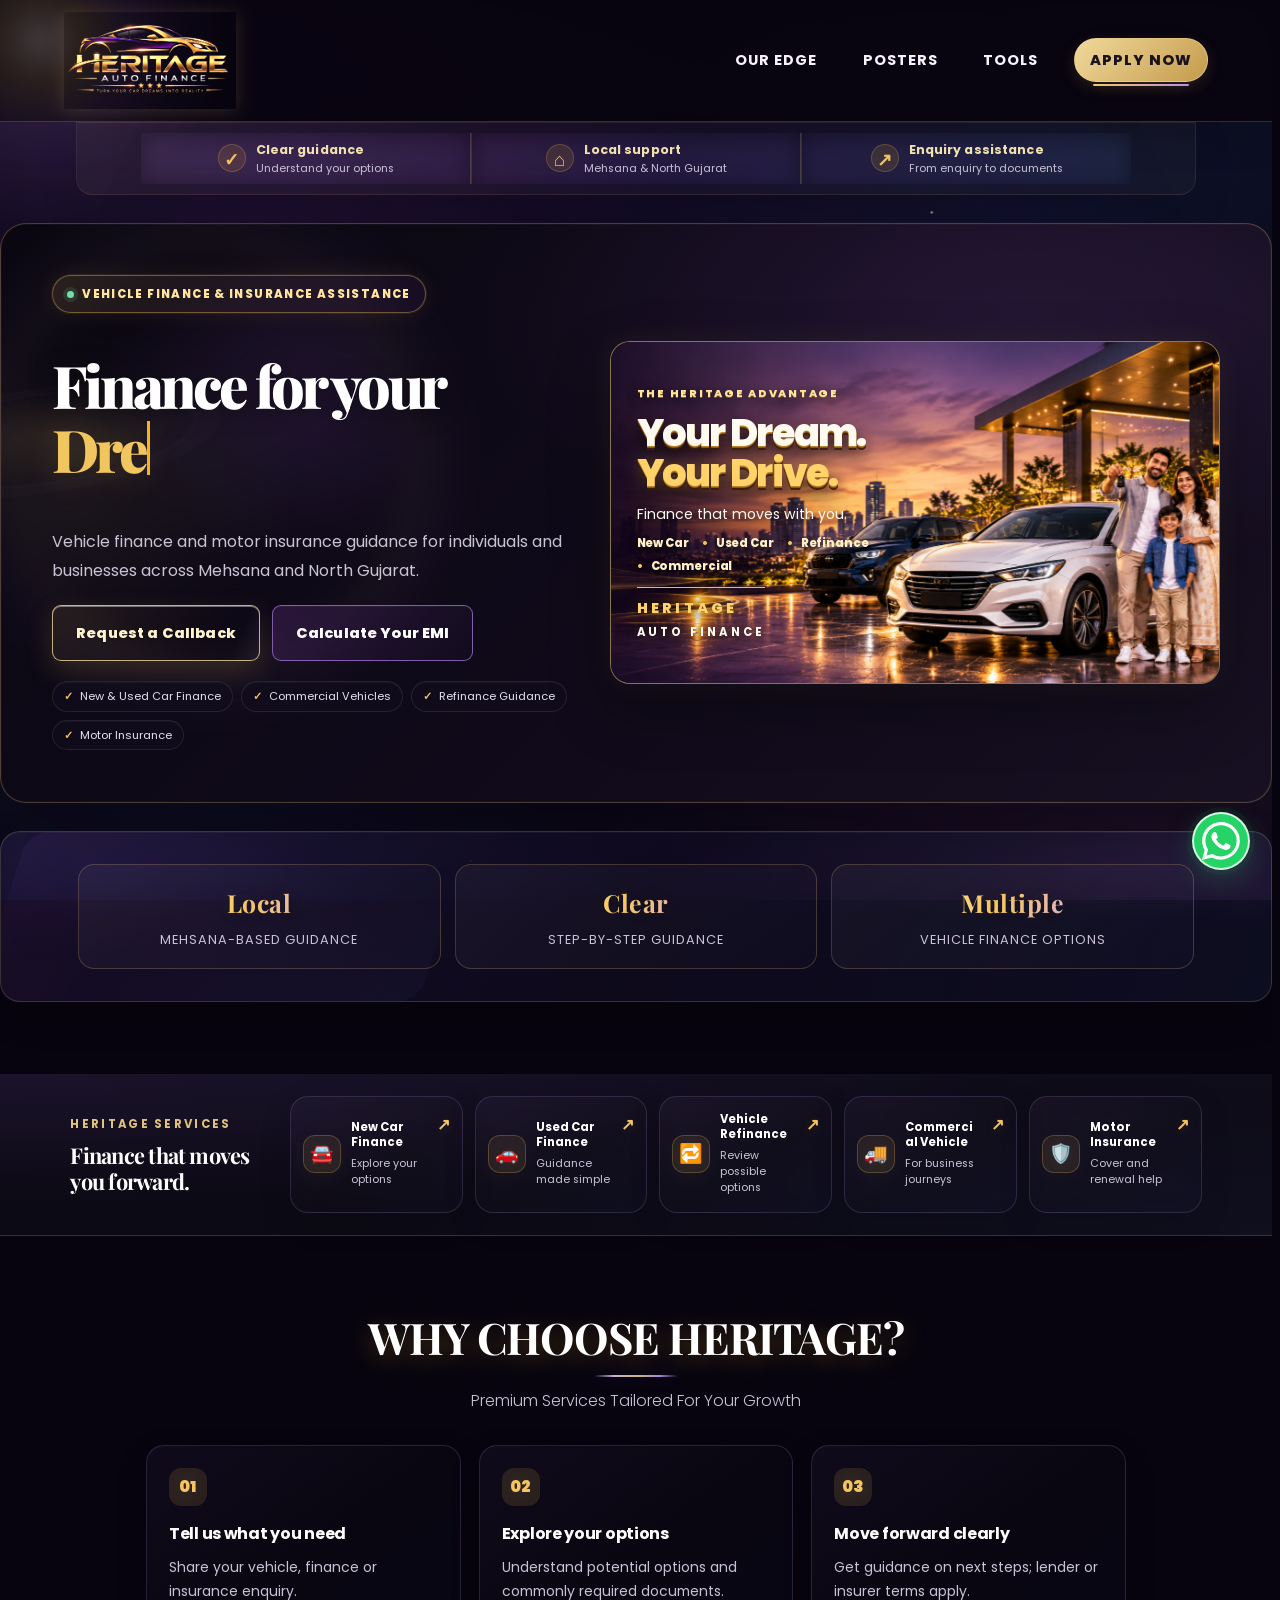
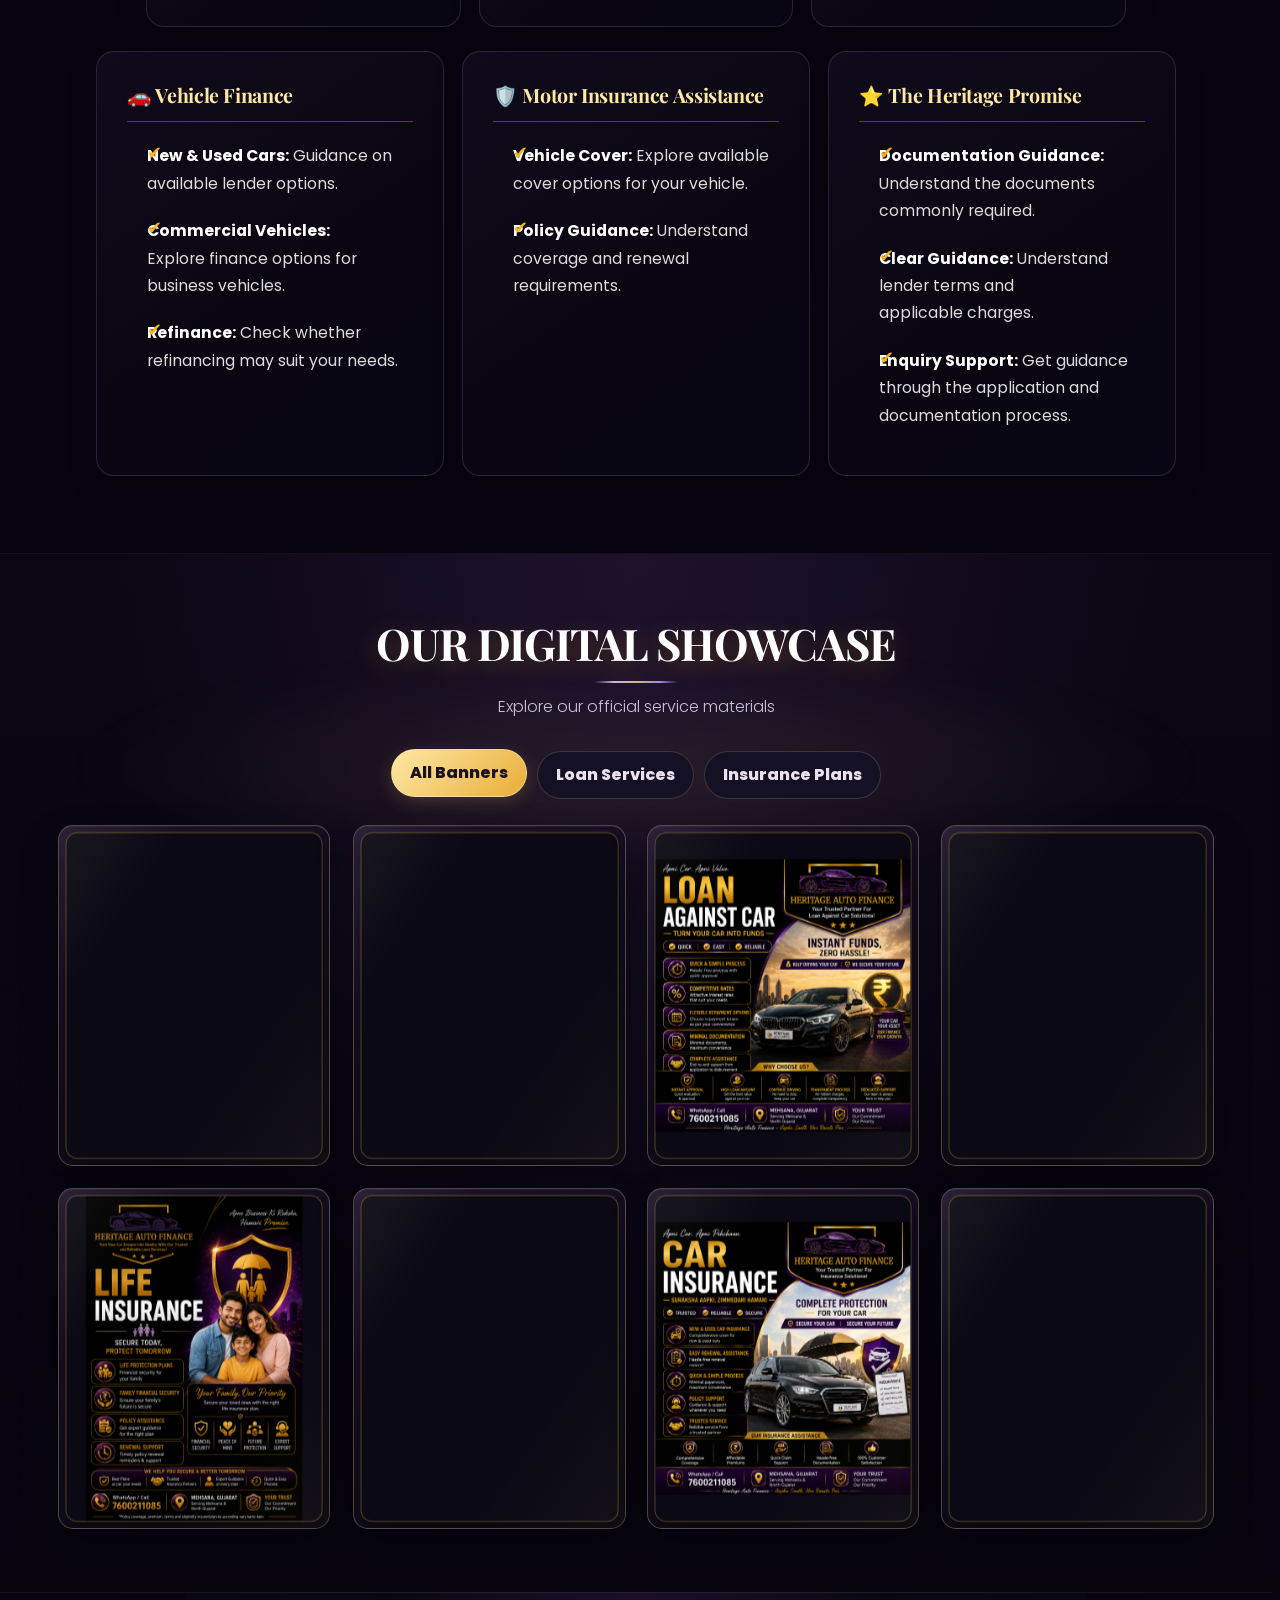
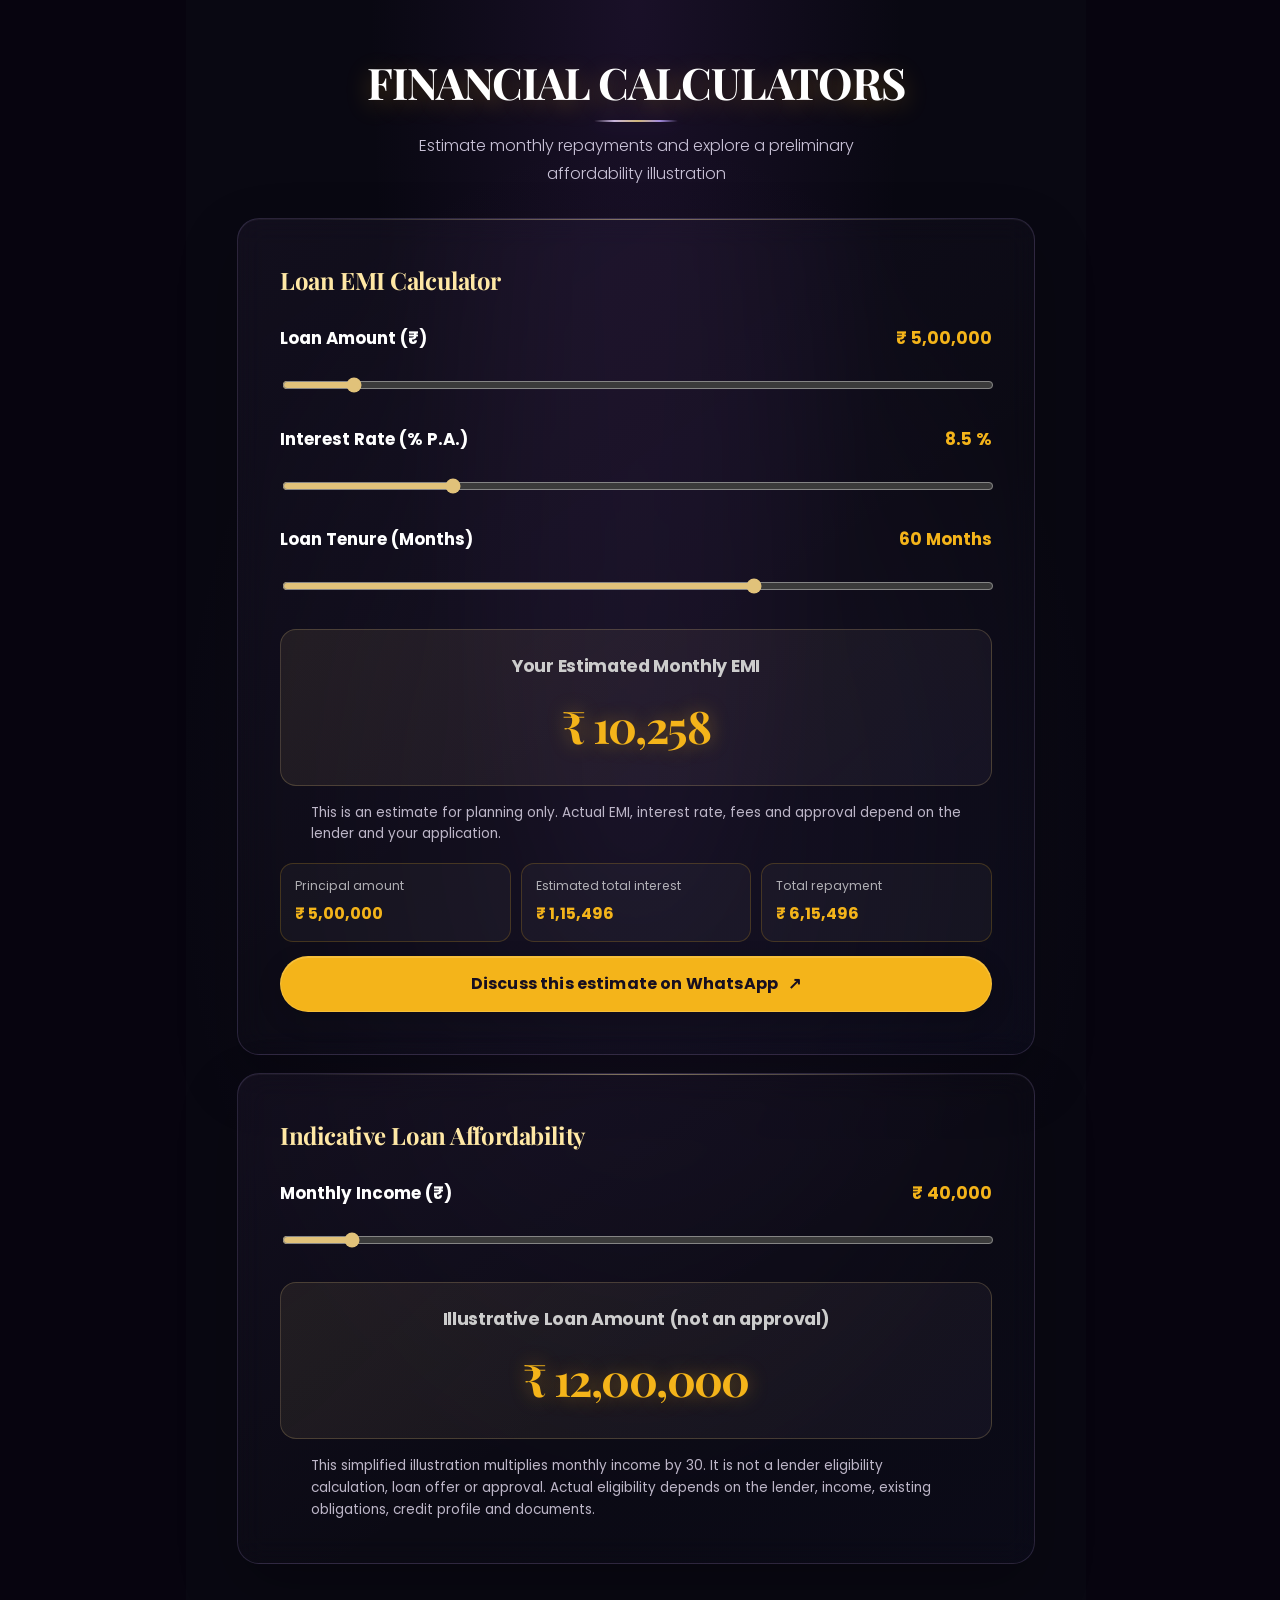
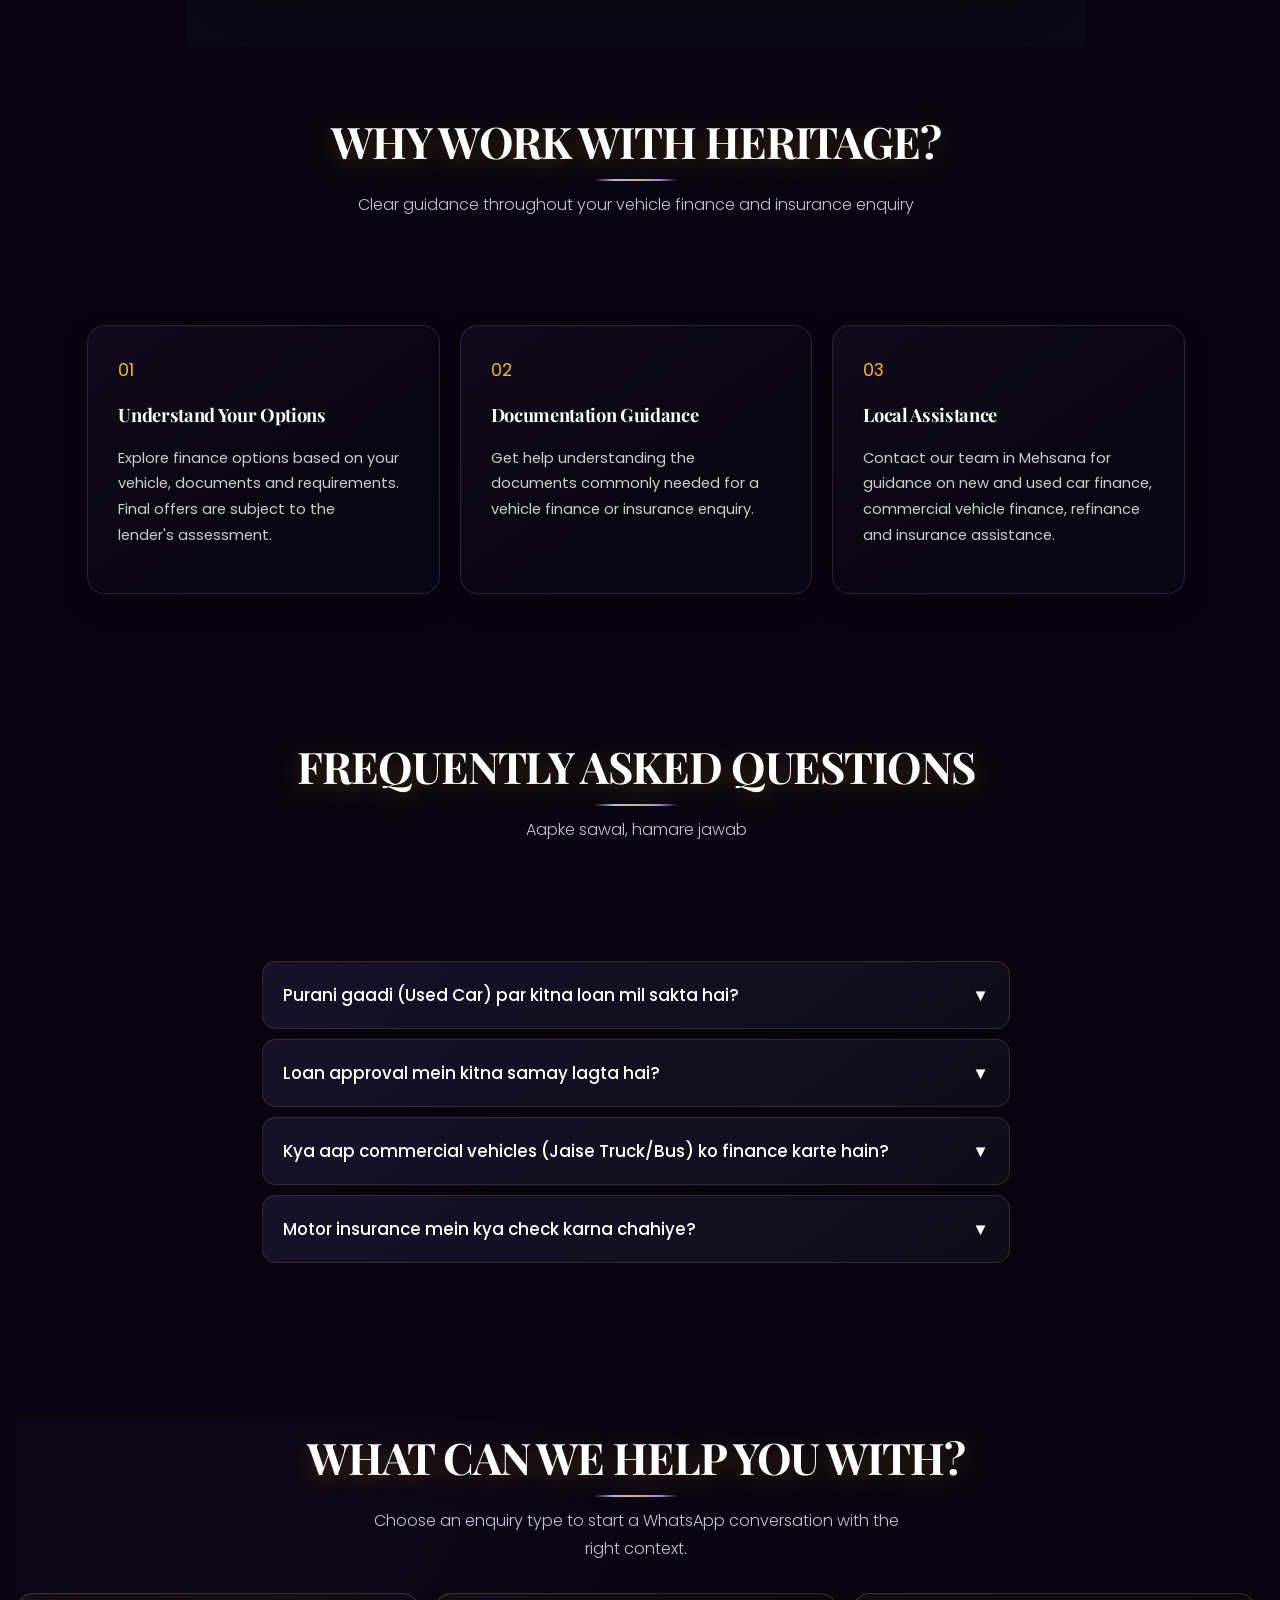
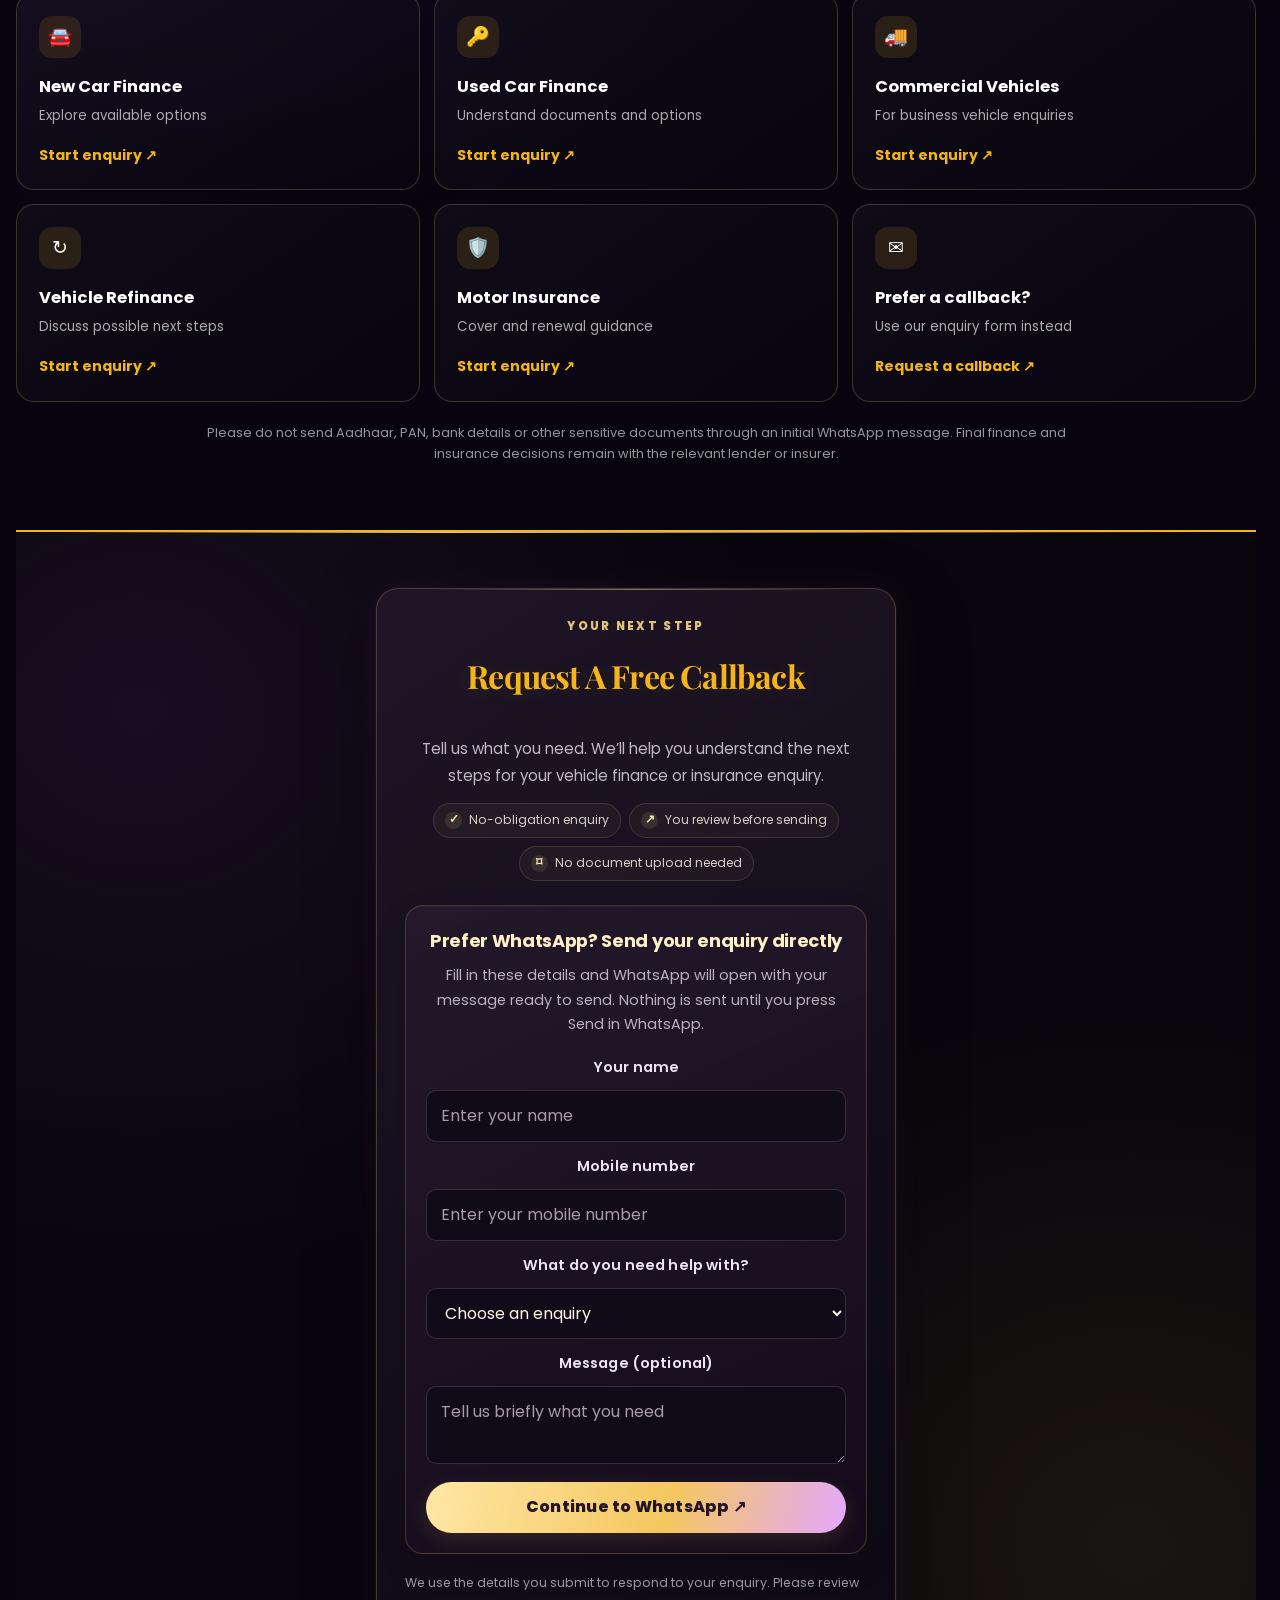
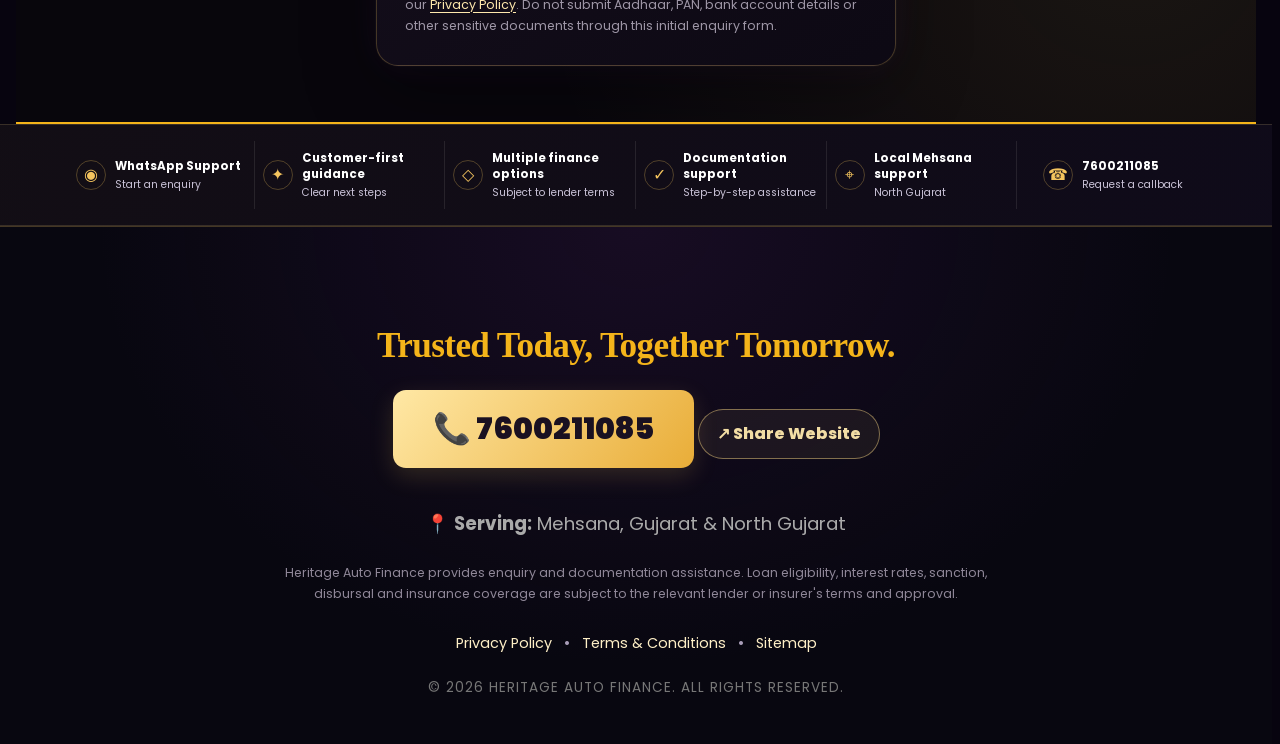
==== commit 93032bf1: "Match desktop hero typewriter styling to mobile" ====
--- a/index.html
+++ b/index.html
@@ -69,6 +69,25 @@
     <link rel="stylesheet" href="next-level.css?v=20261014-1205">
     <link rel="stylesheet" href="elite-upgrade.css?v=20261022-elite1">
     <link rel="stylesheet" href="elite-finish.css?v=20261024-mobile-no-letterbox">
+<style id="consistent-hero-typewriter">
+/* Keep the animated phrase's inline flow and cursor identical on desktop and mobile. */
+.hero-banner .typing-container .typed-text {
+  display: inline !important;
+  width: auto !important;
+  min-width: 0 !important;
+  max-width: 100% !important;
+  height: auto !important;
+  min-height: 0 !important;
+  white-space: normal !important;
+  overflow-wrap: normal !important;
+  word-break: normal !important;
+  contain: none !important;
+  vertical-align: baseline !important;
+}
+.hero-banner .typing-container .typed-text::after {
+  vertical-align: -.04em !important;
+}
+</style>
 </head>
 <body>
     <a class="skip-link" href="#main-content">Skip to main content</a>
@@ -389,7 +408,7 @@
     </div>
 
     <!-- Interactive Scripts -->
-    <script src="app.js?v=20261024-typewriter-reserved-space" defer></script>
+    <script src="app.js?v=20261025-typewriter-style-sync" defer></script>
     <script src="lead-tracking.js?v=20261022-1" defer></script>
     <script>
       // Defensive cleanup: the site uses its own WhatsApp enquiry form, never a third-party embedded lead form.
--- a/elite-finish.css
+++ b/elite-finish.css
@@ -7055,3 +7055,98 @@
     object-position: center center !important;
   }
 }
+
+
+/* Tablet layout alignment: keep phone/tablet hero composition stacked.
+   Desktop's side-by-side hero begins above 1024px; preserve desktop styles. */
+@media screen and (min-width: 701px) and (max-width: 1024px) {
+  main#main-content > .hero-banner {
+    display: flex !important;
+    flex-direction: column !important;
+    align-items: stretch !important;
+    width: calc(100% - 32px) !important;
+    height: auto !important;
+    min-height: 0 !important;
+    max-height: none !important;
+    margin: 16px auto 24px !important;
+    padding: 24px !important;
+    gap: 14px !important;
+    overflow: visible !important;
+    text-align: left !important;
+  }
+  main#main-content > .hero-banner > .secure-badge,
+  main#main-content > .hero-banner > .typing-container,
+  main#main-content > .hero-banner > .hero-supporting,
+  main#main-content > .hero-banner > .hero-actions,
+  main#main-content > .hero-banner > .hero-trust-points,
+  main#main-content > .hero-banner > .hero-showcase {
+    position: relative !important;
+    inset: auto !important;
+    float: none !important;
+    clear: both !important;
+    align-self: stretch !important;
+    width: 100% !important;
+    max-width: 100% !important;
+    transform: none !important;
+  }
+  main#main-content > .hero-banner > .secure-badge { order: 1 !important; }
+  main#main-content > .hero-banner > .typing-container {
+    order: 2 !important;
+    display: block !important;
+    height: auto !important;
+    min-height: 2.45em !important;
+    max-height: none !important;
+    margin: 0 !important;
+    overflow: visible !important;
+    font-size: clamp(2rem, 4.2vw, 3rem) !important;
+    line-height: 1.14 !important;
+  }
+  main#main-content > .hero-banner > .hero-supporting {
+    order: 3 !important;
+    height: auto !important;
+    max-height: none !important;
+    margin: 0 !important;
+    overflow: visible !important;
+    line-height: 1.6 !important;
+  }
+  main#main-content > .hero-banner > .hero-actions {
+    order: 4 !important;
+    display: flex !important;
+    flex-wrap: wrap !important;
+    height: auto !important;
+    max-height: none !important;
+    margin: 0 !important;
+    gap: 10px !important;
+  }
+  main#main-content > .hero-banner > .hero-trust-points {
+    order: 5 !important;
+    display: flex !important;
+    flex-wrap: wrap !important;
+    height: auto !important;
+    max-height: none !important;
+    margin: 0 !important;
+    gap: 8px !important;
+    overflow: visible !important;
+  }
+  main#main-content > .hero-banner > .hero-showcase {
+    order: 6 !important;
+    display: block !important;
+    height: auto !important;
+    min-height: 0 !important;
+    max-height: none !important;
+    aspect-ratio: 16 / 9 !important;
+    margin: 4px 0 0 !important;
+    overflow: hidden !important;
+    border-radius: 18px !important;
+    background: #130d20 !important;
+  }
+  main#main-content > .hero-banner > .hero-showcase > .hero-showcase-art {
+    position: absolute !important;
+    inset: 0 !important;
+    display: block !important;
+    width: 100% !important;
+    height: 100% !important;
+    object-fit: cover !important;
+    object-position: center center !important;
+  }
+}
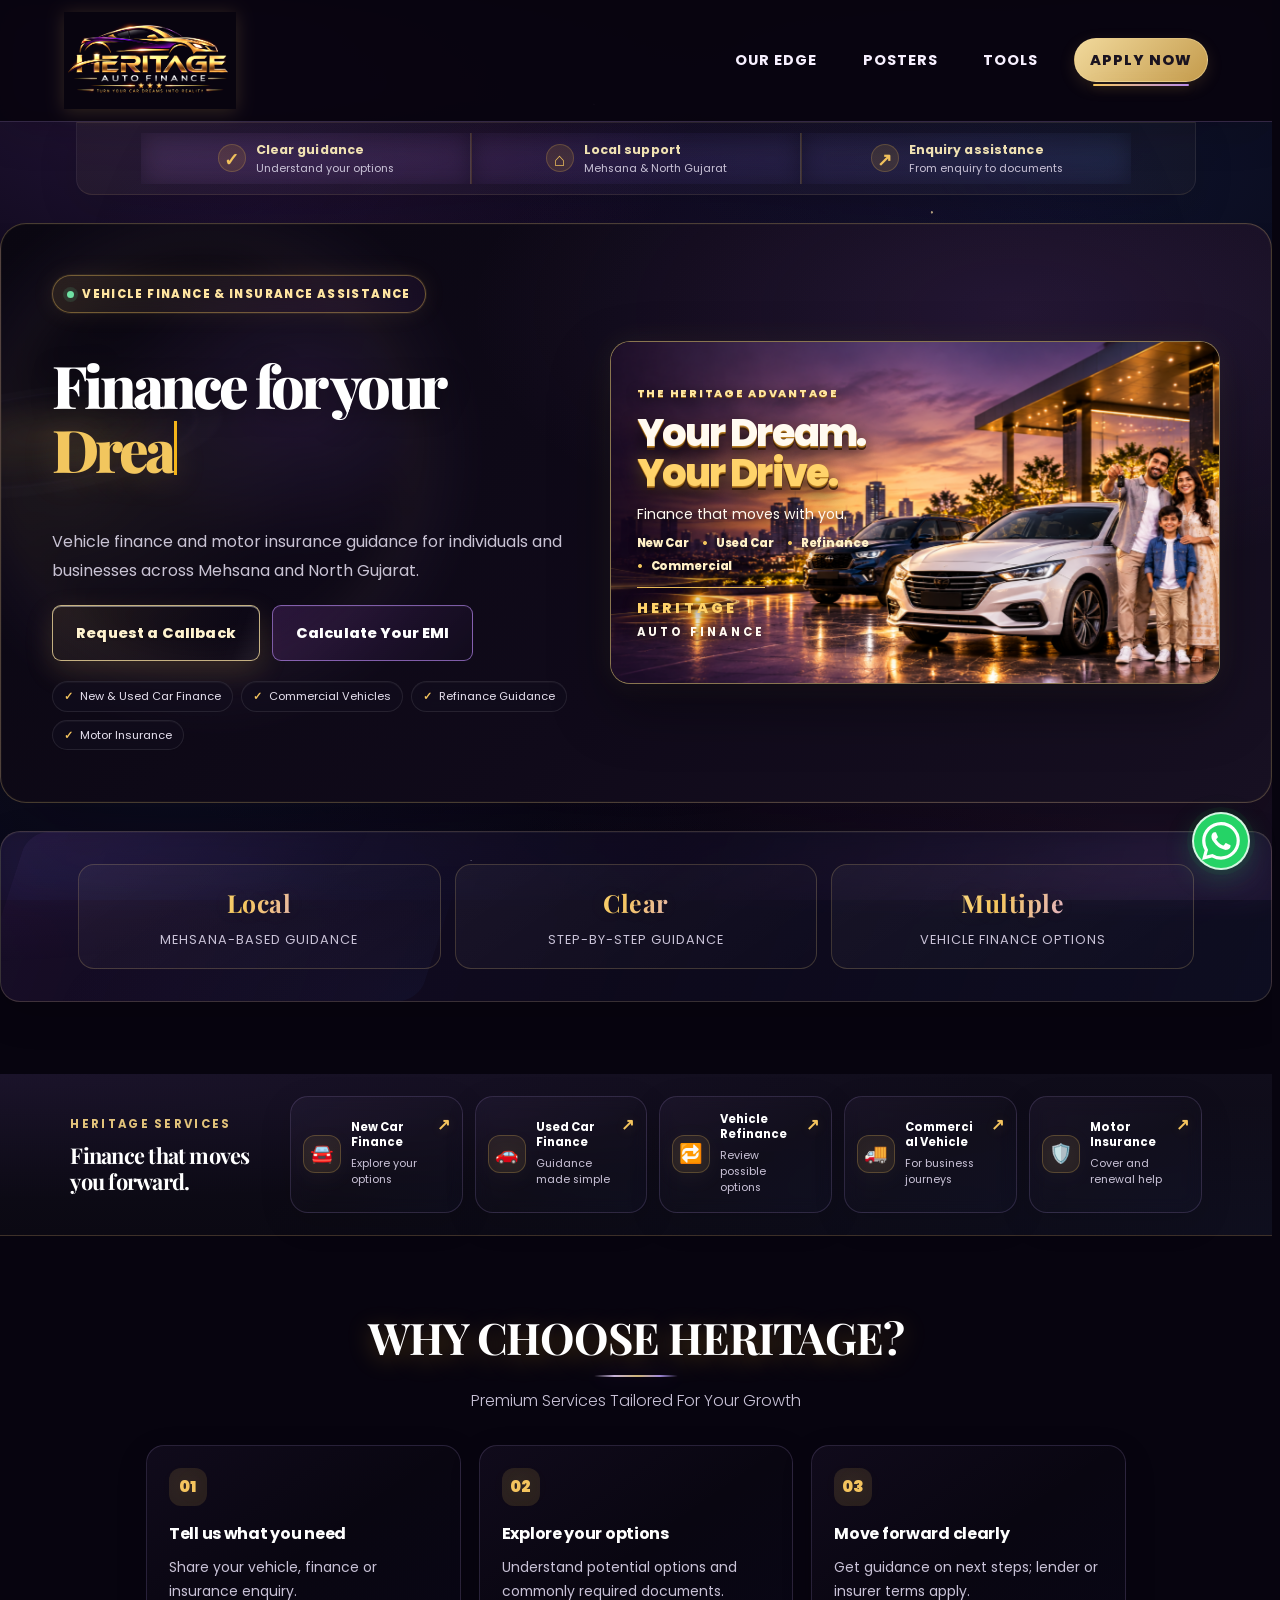
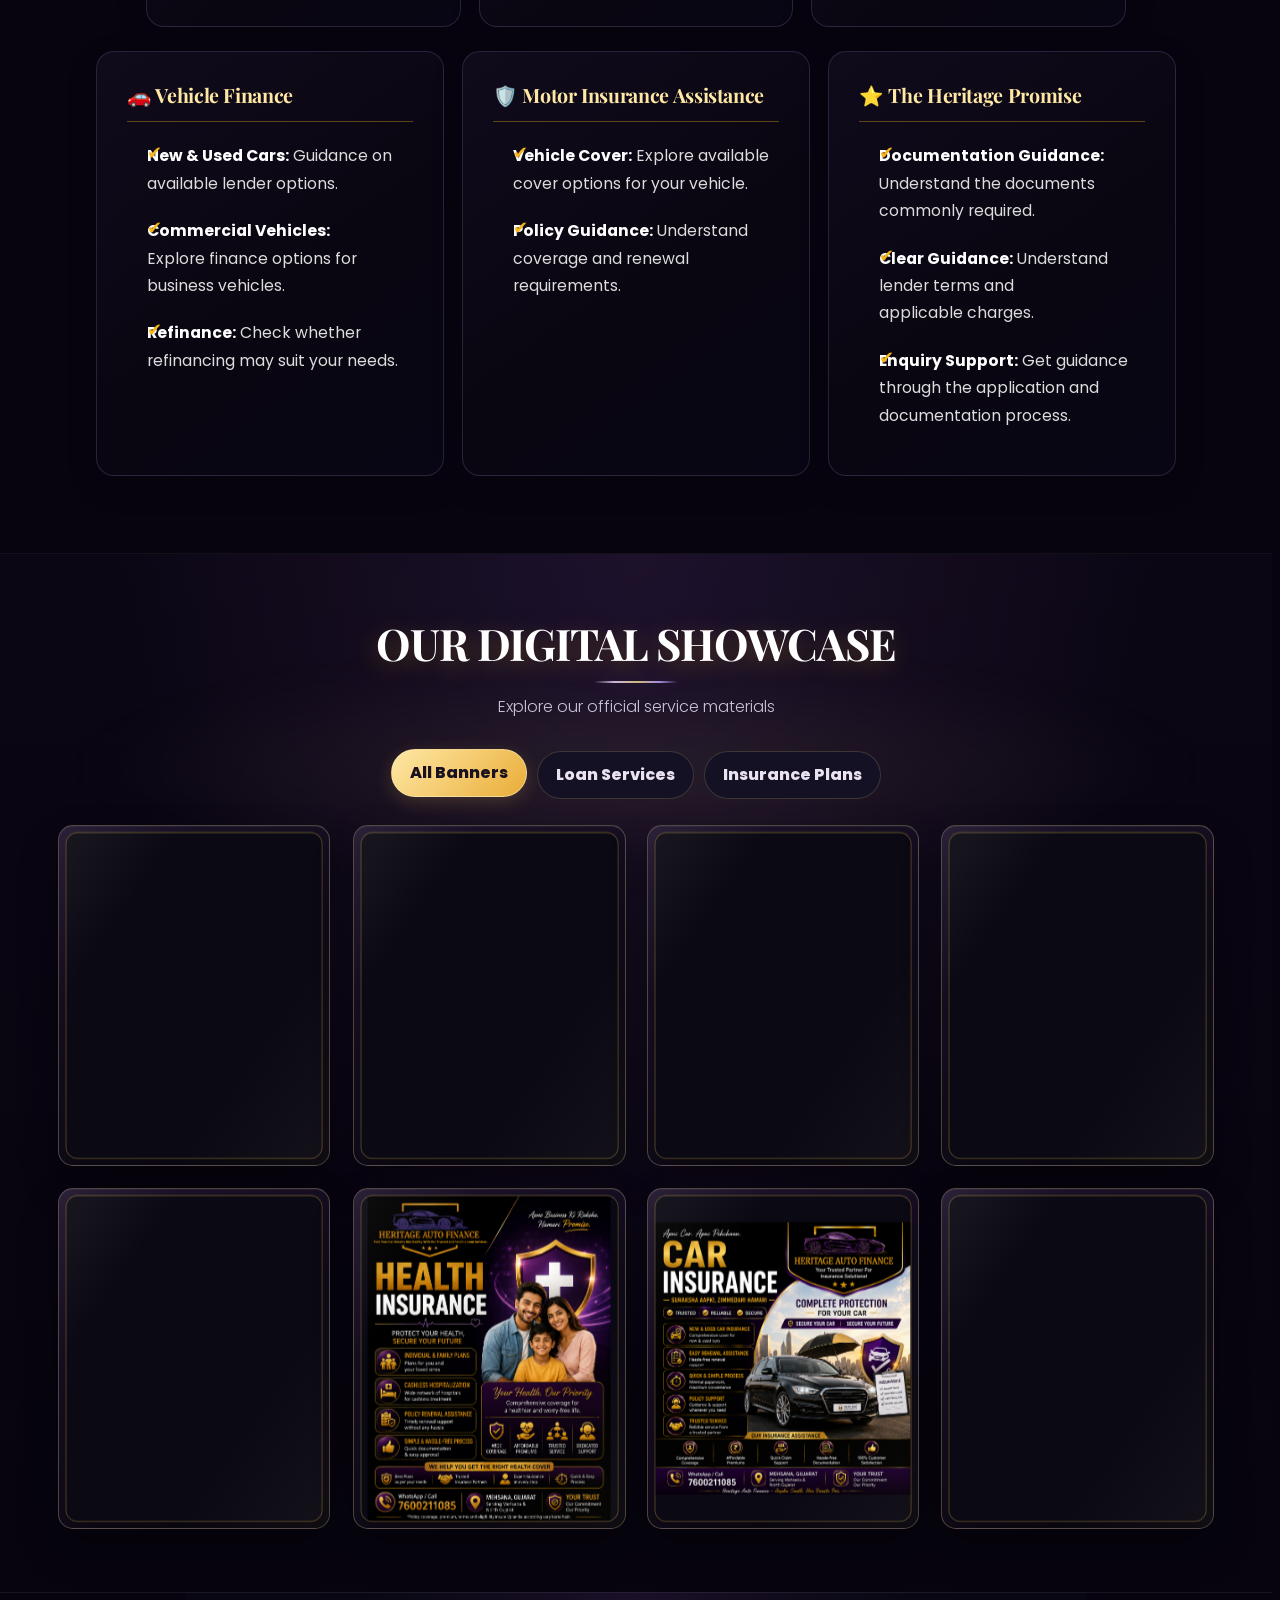
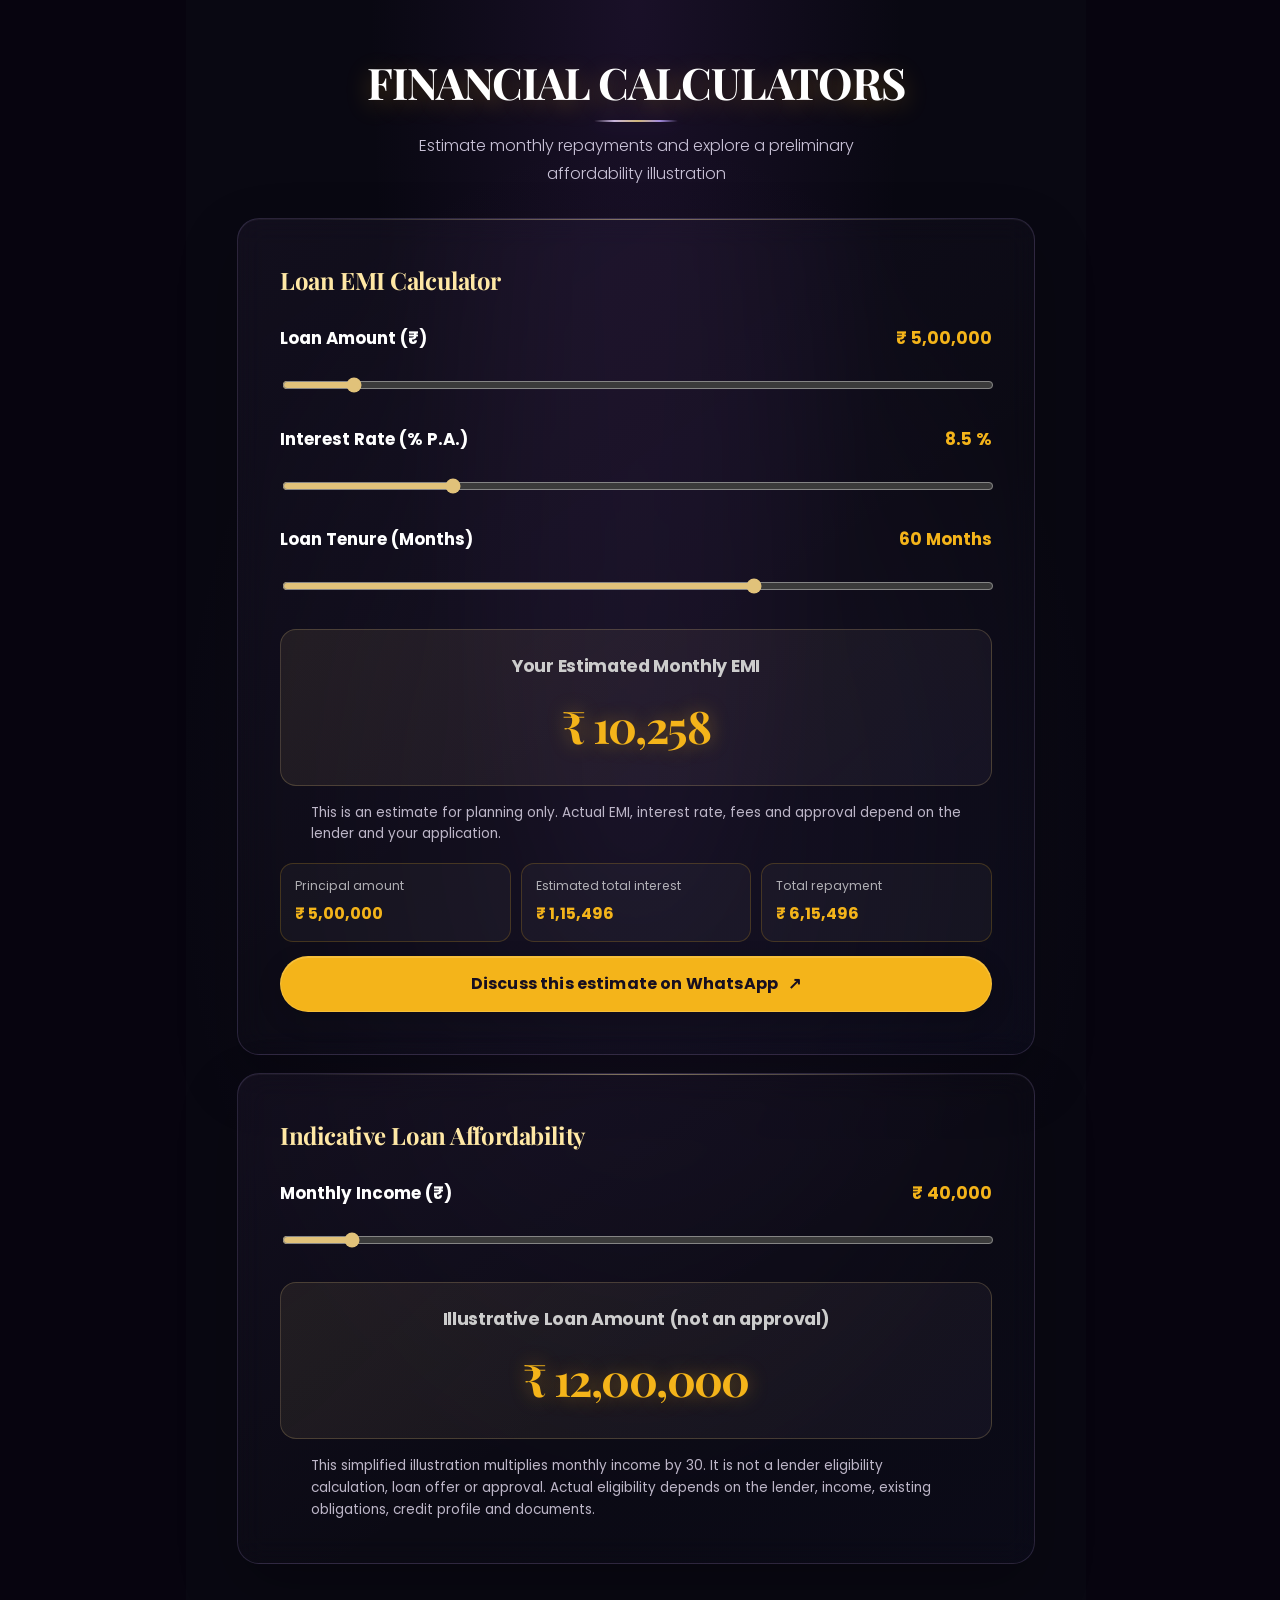
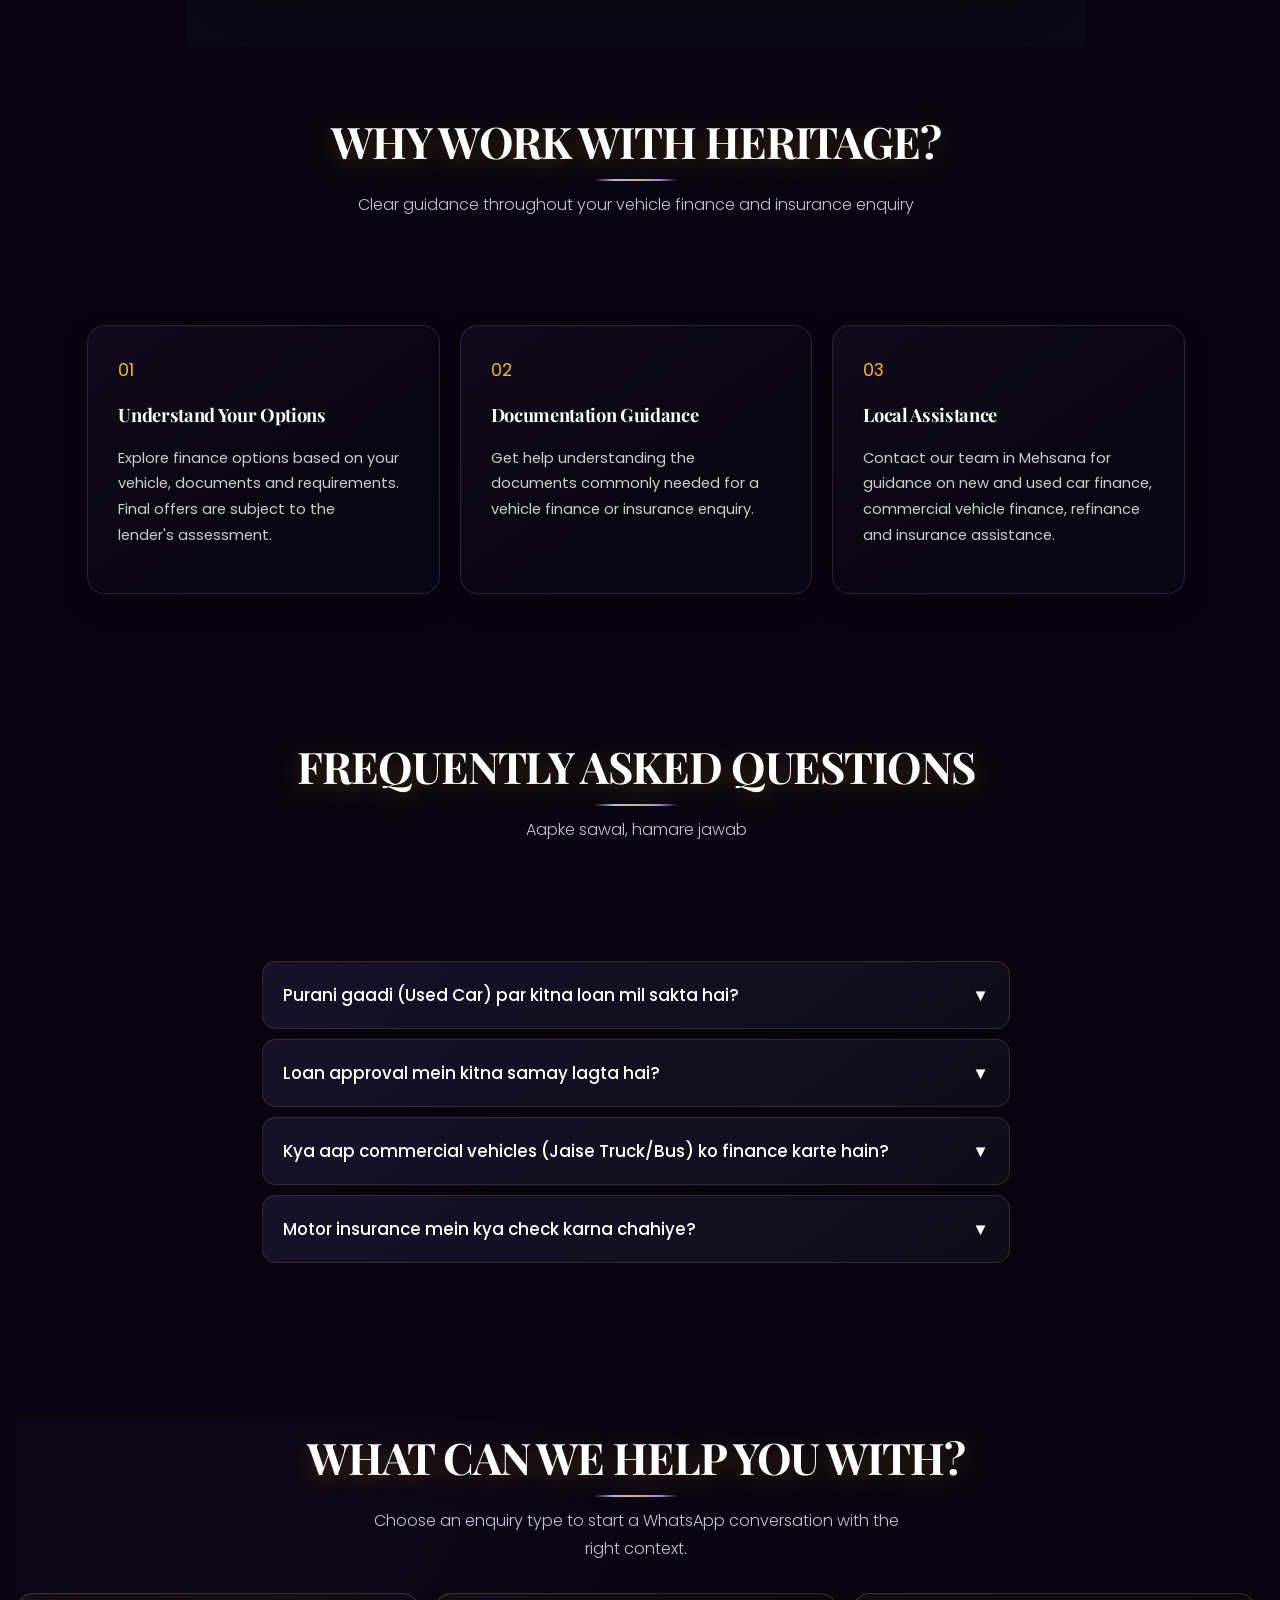
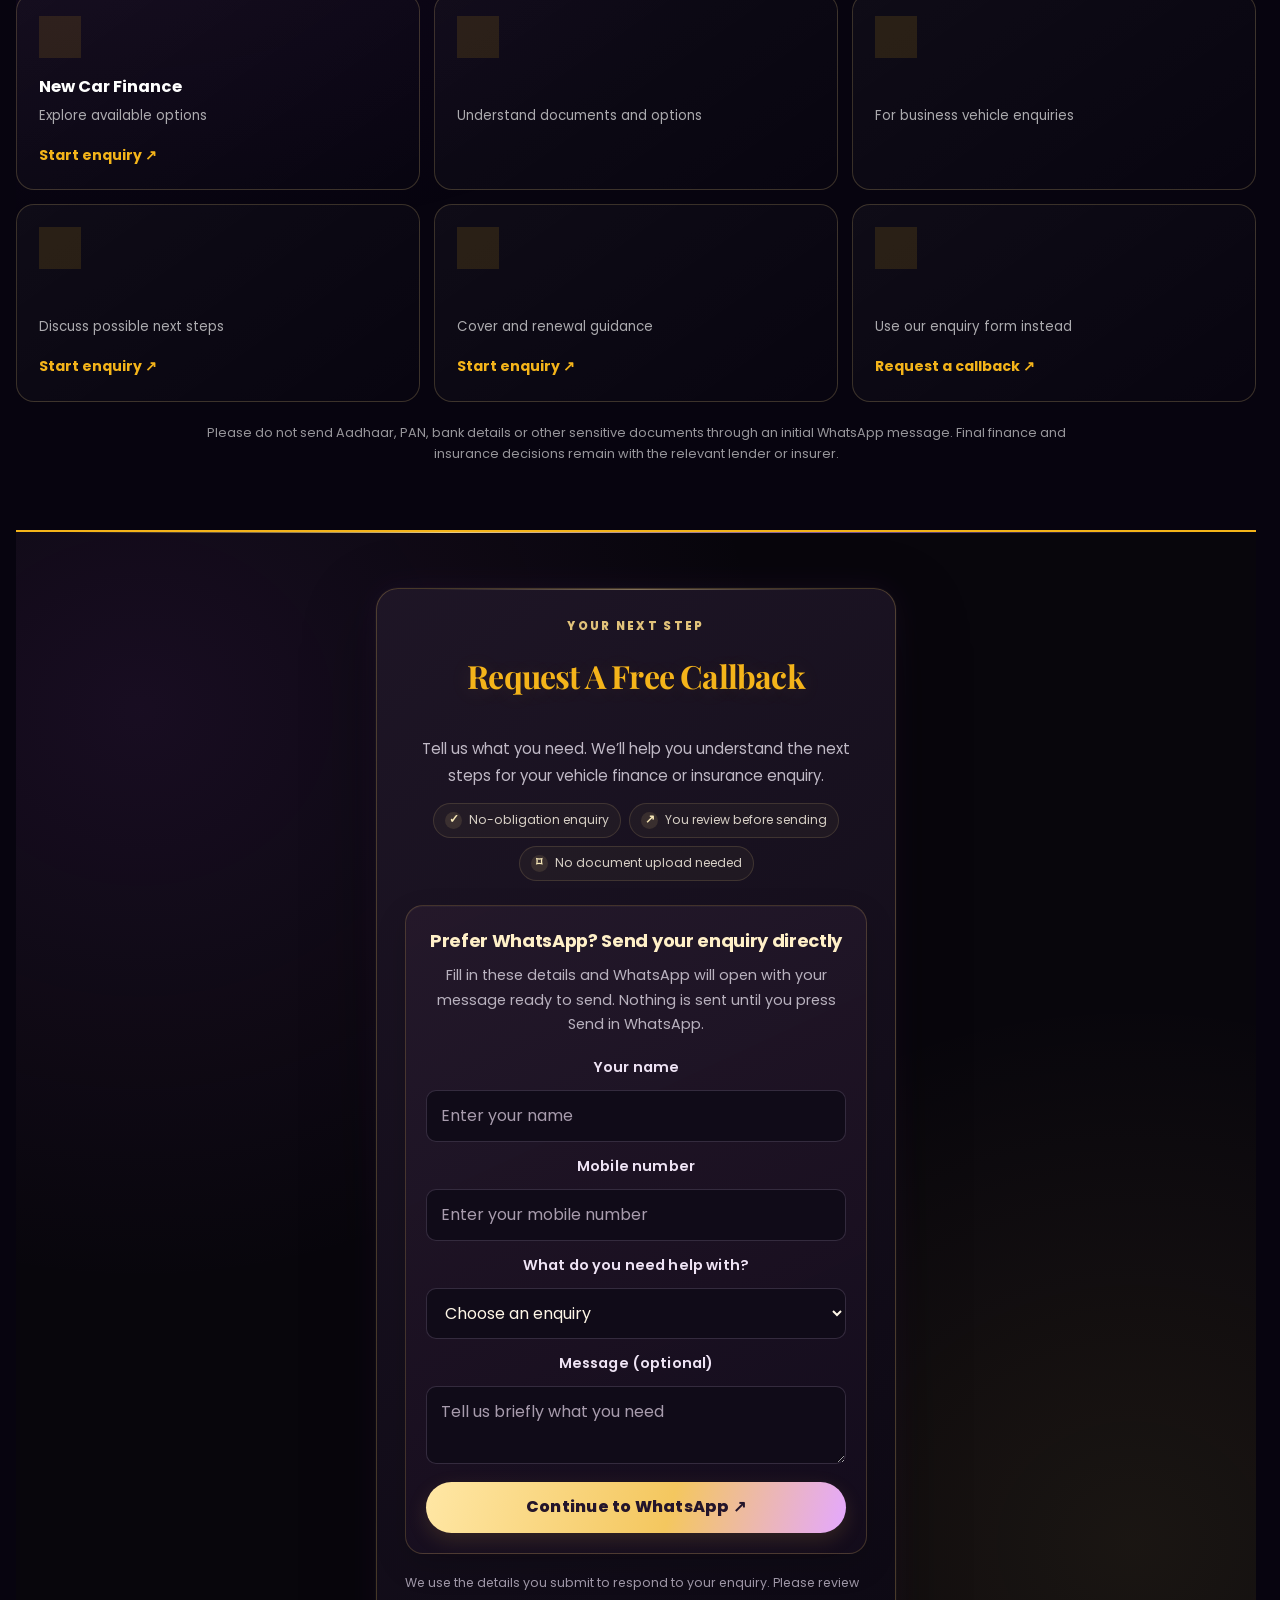
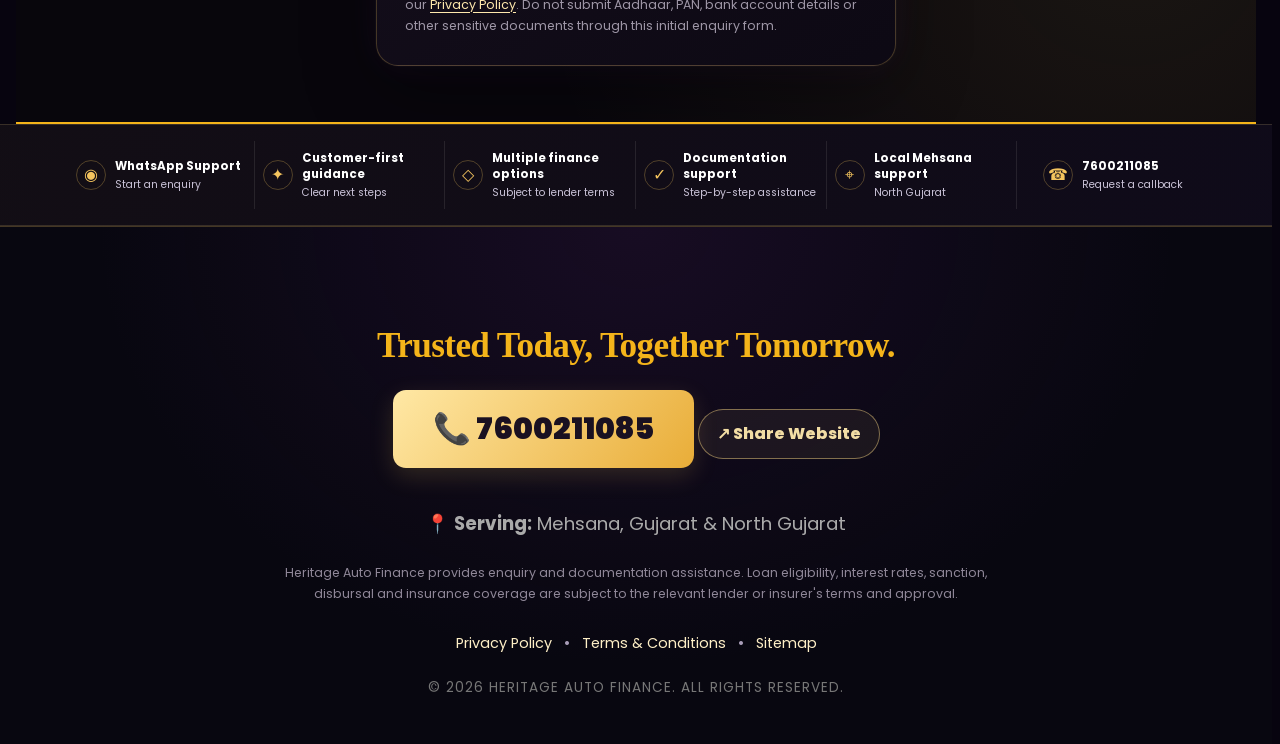
==== commit f671b1f3: "Refresh typewriter script cache after desktop animation fix" ====
--- a/index.html
+++ b/index.html
@@ -408,7 +408,7 @@
     </div>
 
     <!-- Interactive Scripts -->
-    <script src="app.js?v=20261025-typewriter-style-sync" defer></script>
+    <script src="app.js?v=20261025-letter-by-letter-desktop" defer></script>
     <script src="lead-tracking.js?v=20261022-1" defer></script>
     <script>
       // Defensive cleanup: the site uses its own WhatsApp enquiry form, never a third-party embedded lead form.
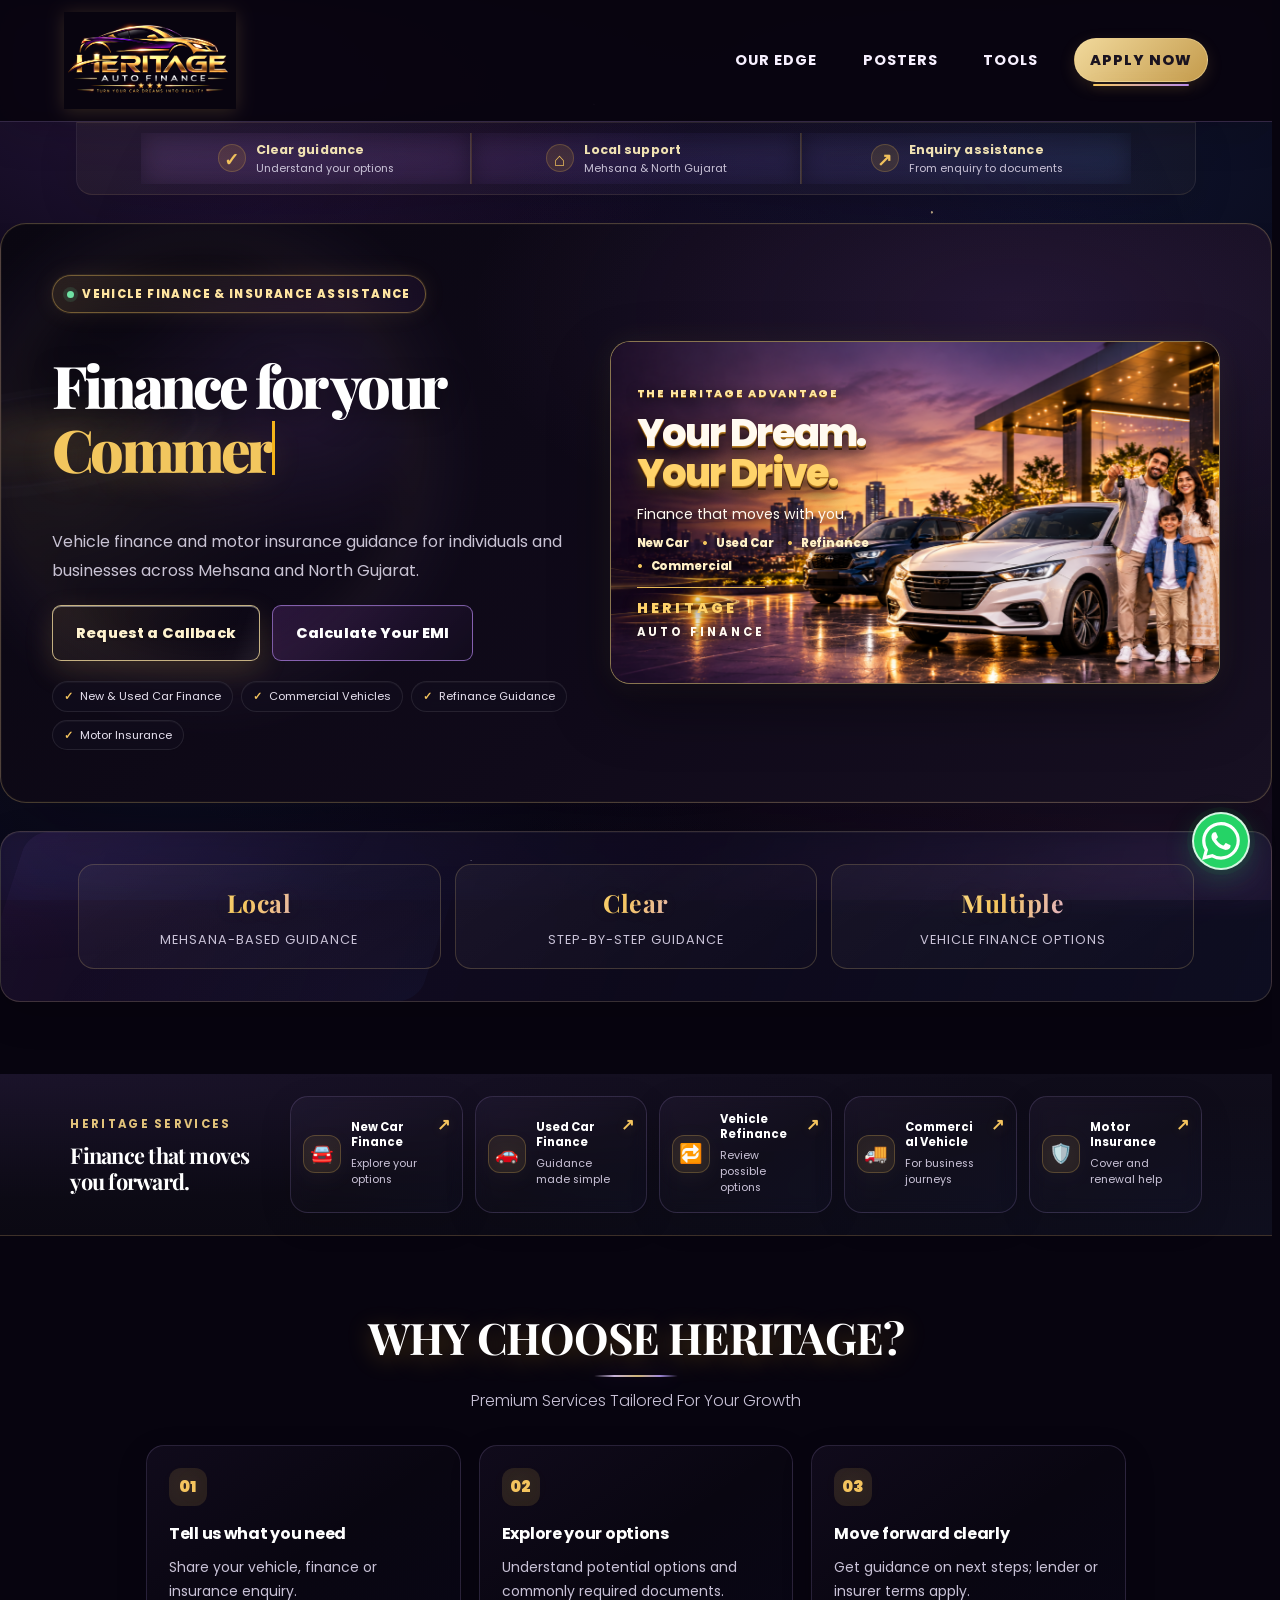
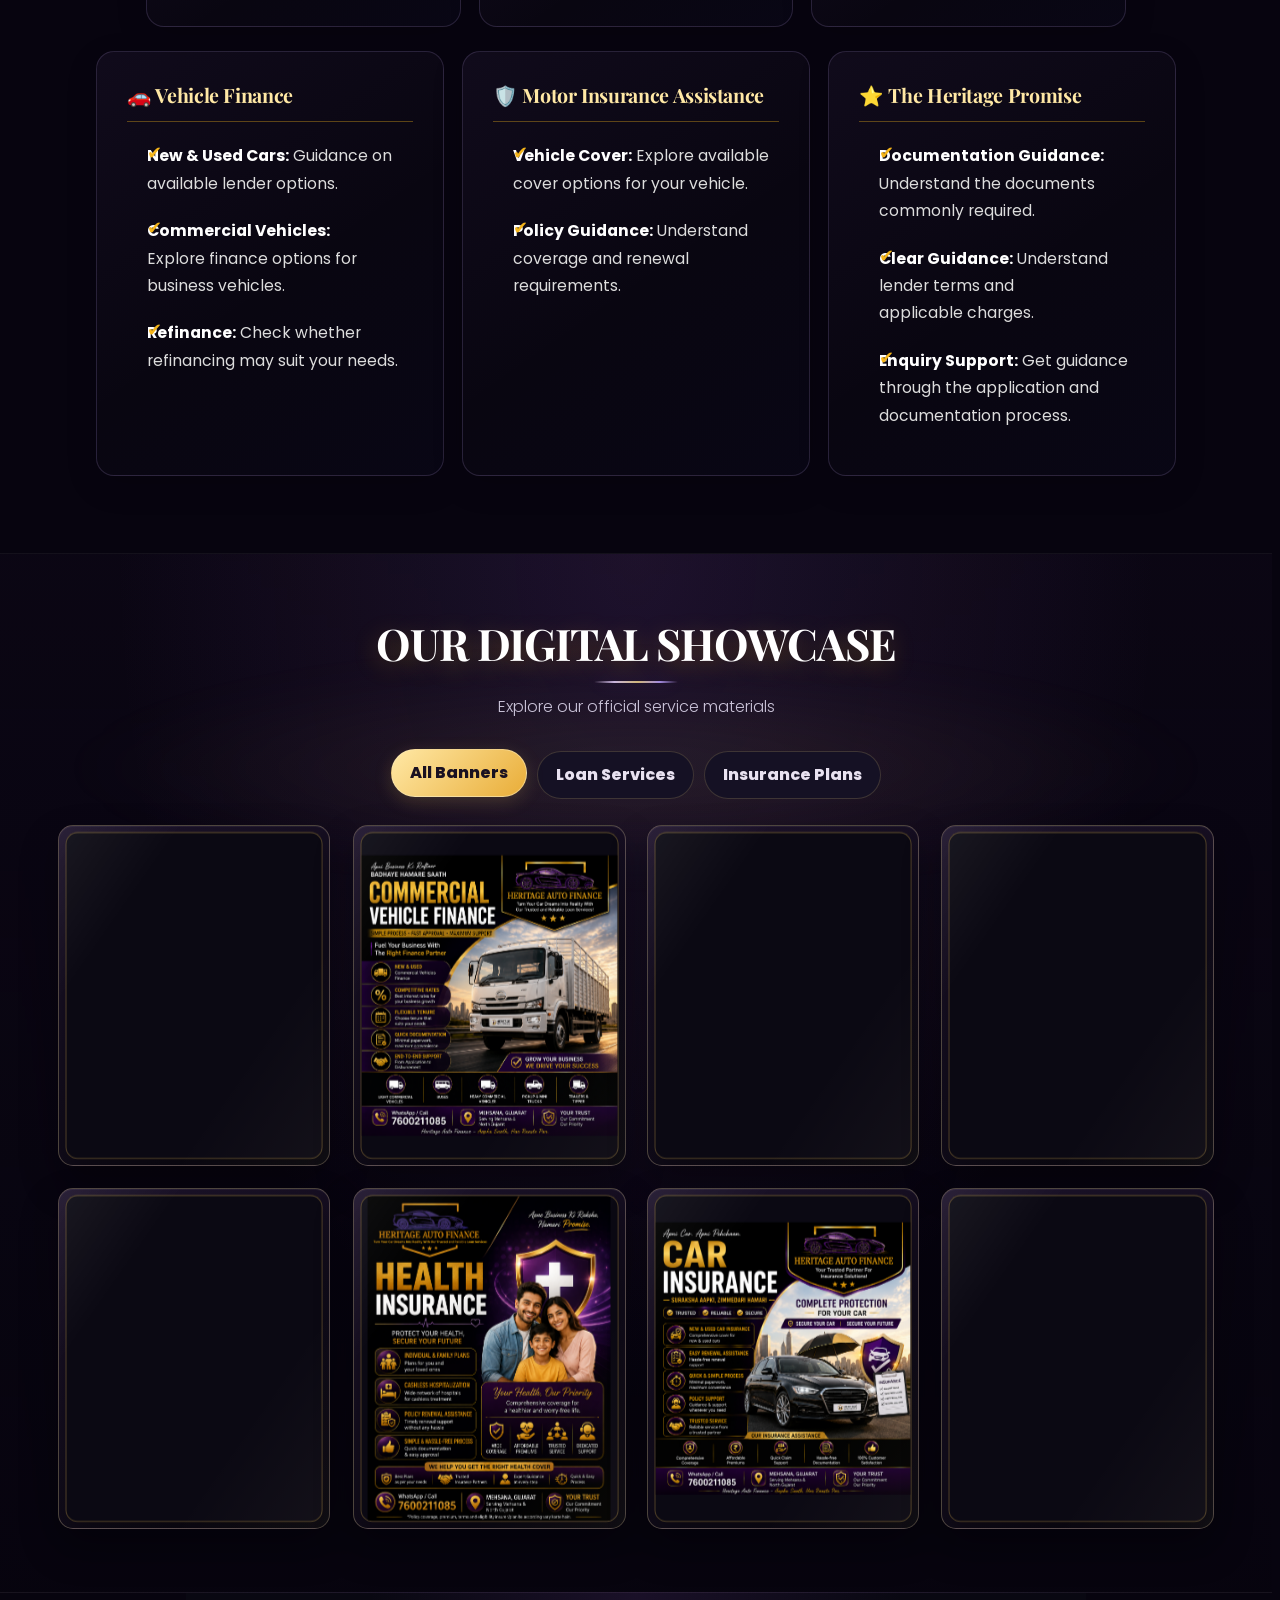
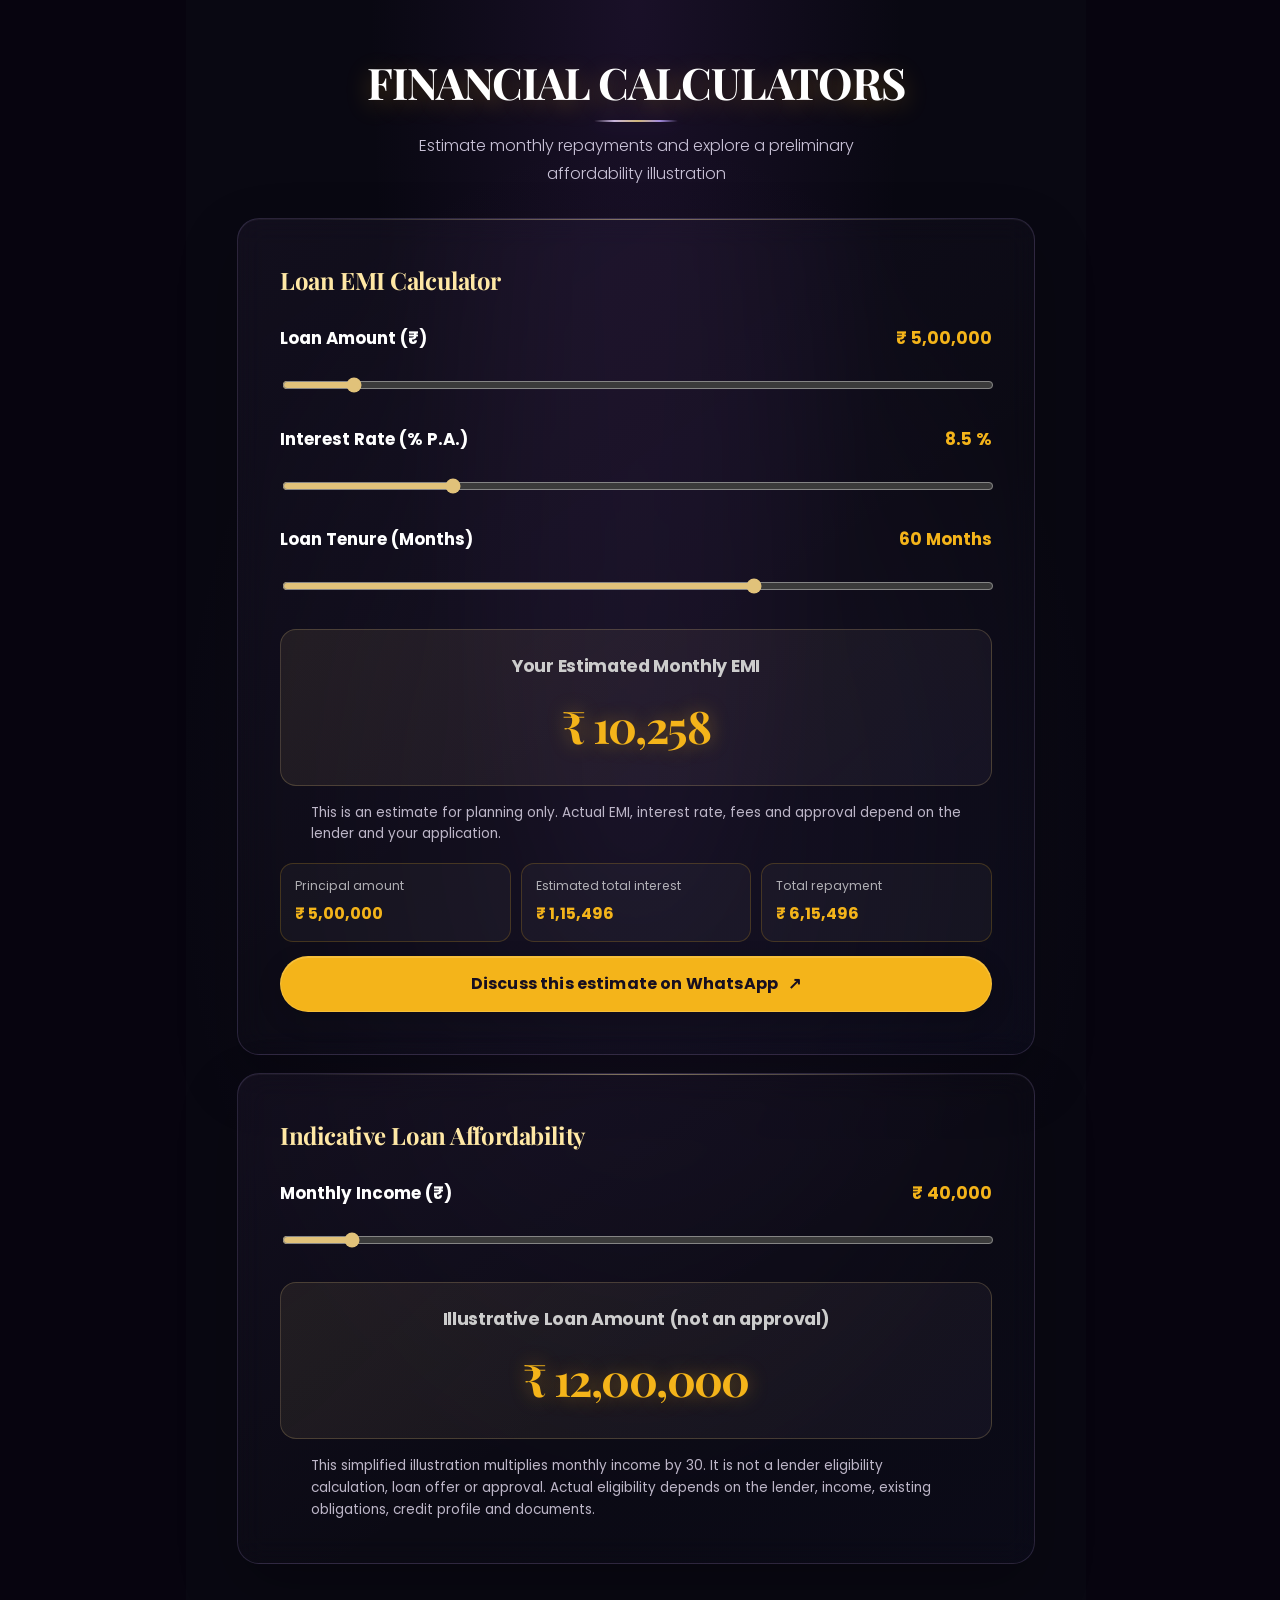
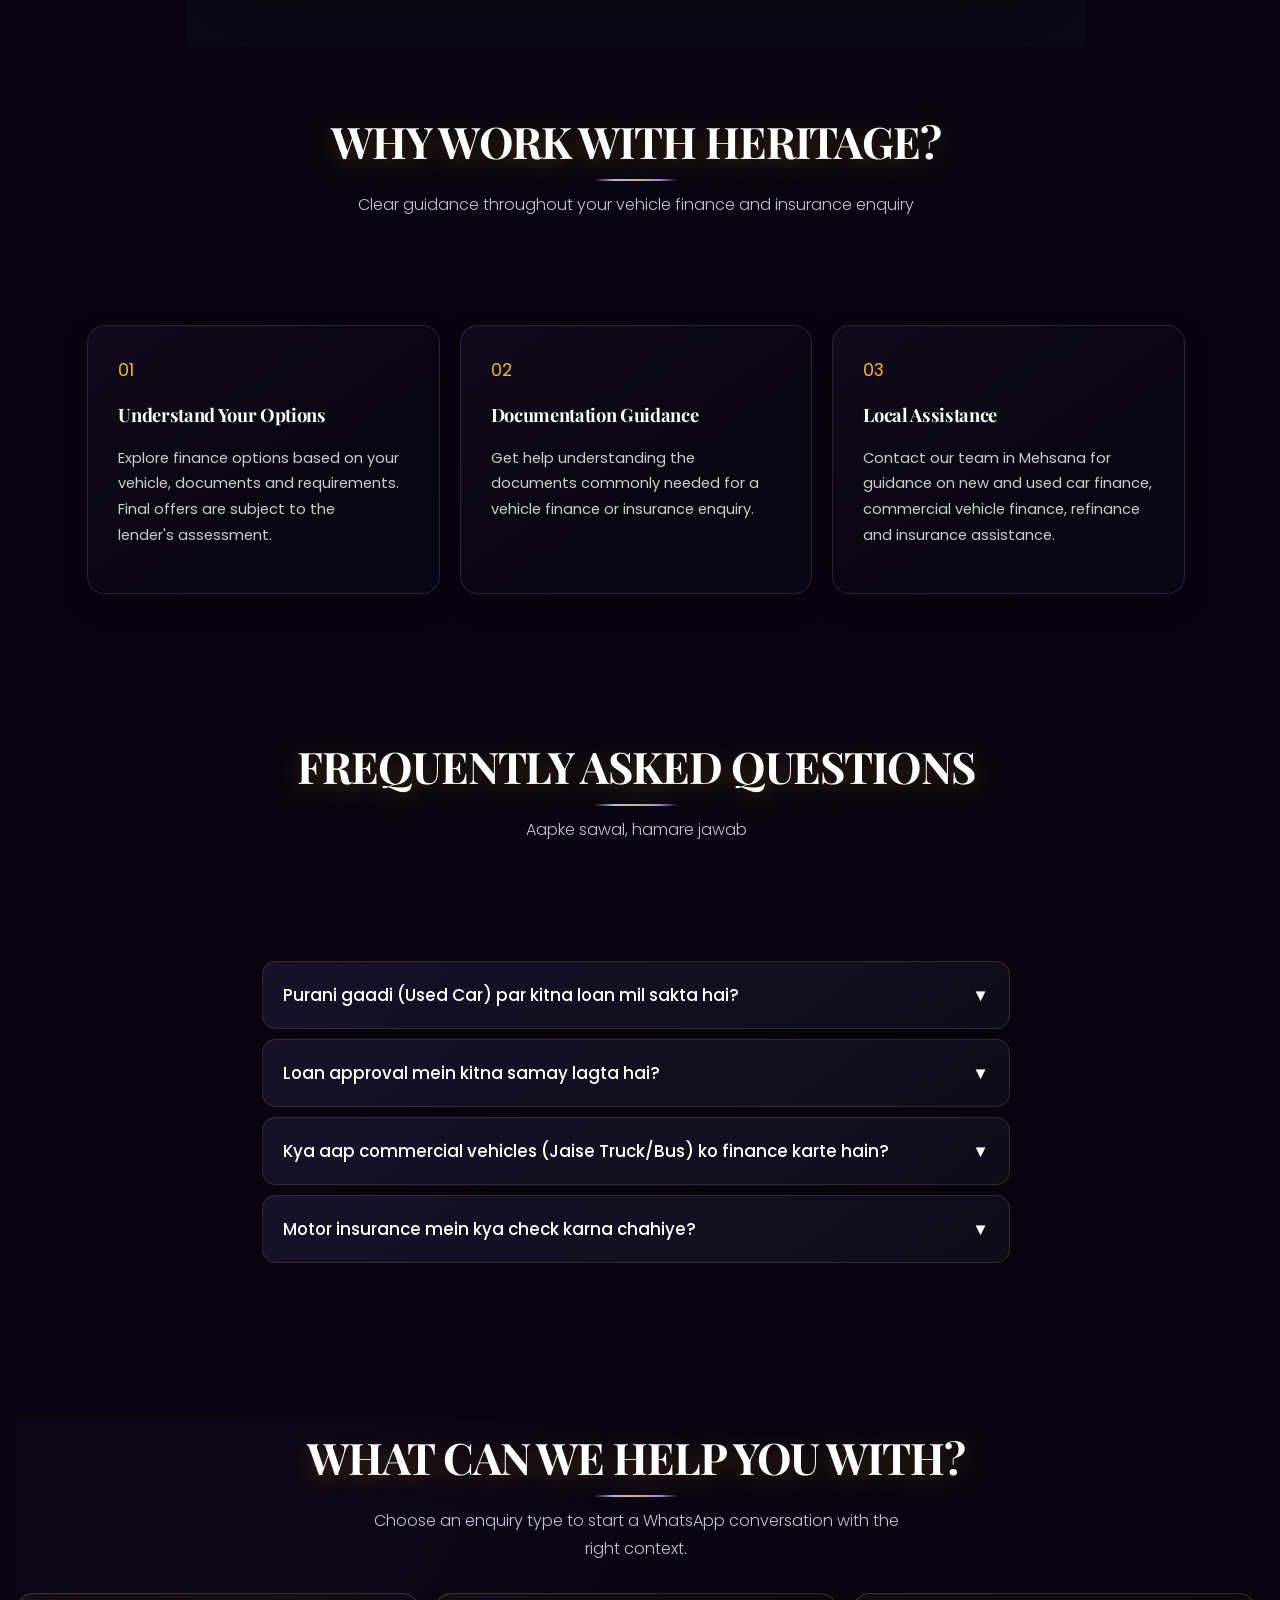
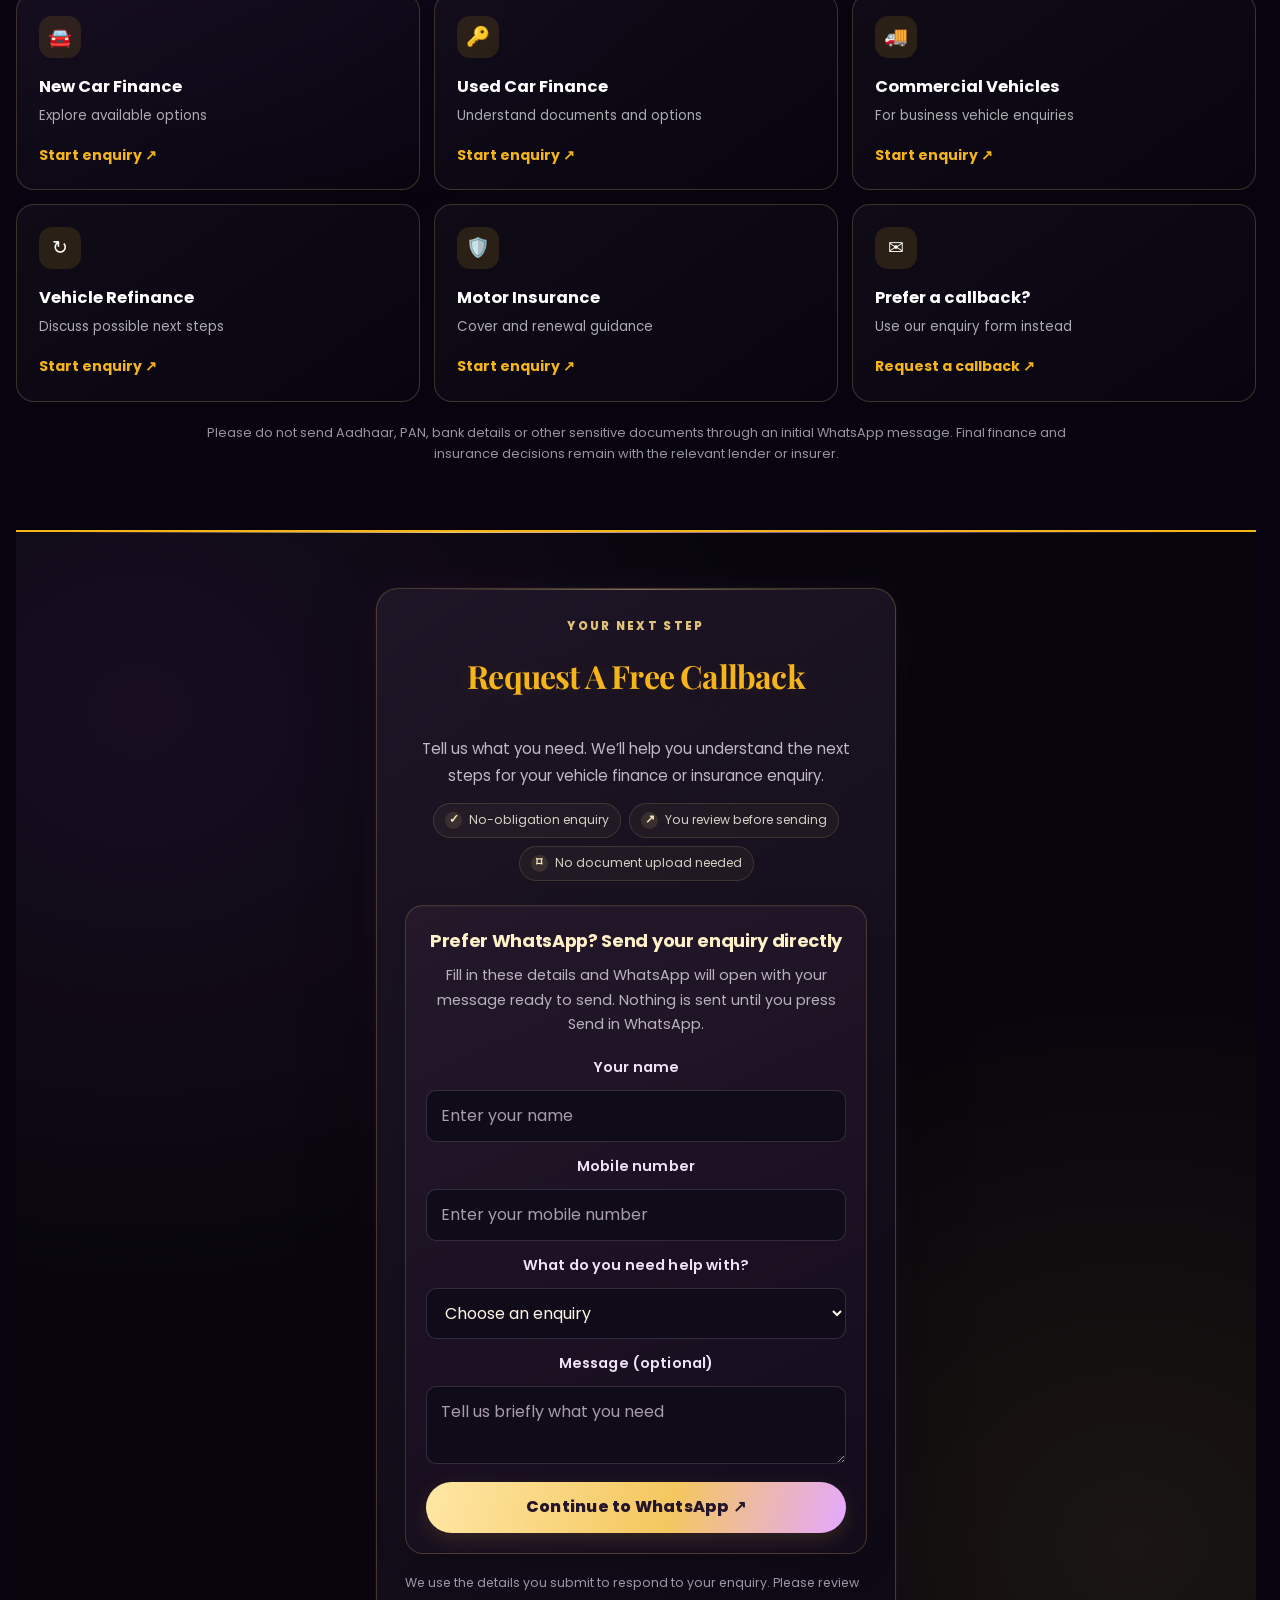
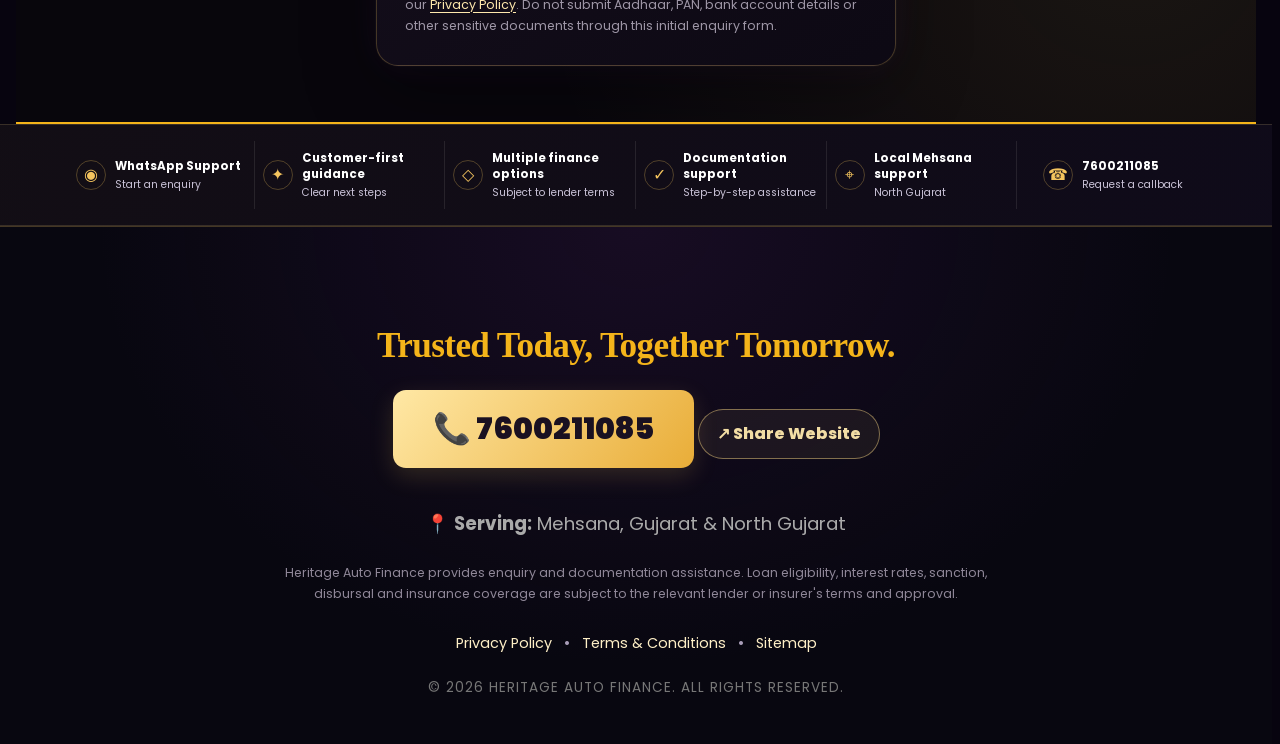
==== commit b2c211d5: "Fix production-domain SEO URLs and sitemap" ====
--- a/index.html
+++ b/index.html
@@ -12,14 +12,14 @@
     <meta property="og:locale" content="en_IN">
     <meta property="og:title" content="Heritage Auto Finance">
     <meta property="og:description" content="Vehicle finance and motor insurance assistance across Mehsana and North Gujarat.">
-    <meta property="og:url" content="https://cbprajapati663-beep.github.io/heritage-auto-finance/">
-    <meta property="og:image" content="https://cbprajapati663-beep.github.io/heritage-auto-finance/03.png">
+    <meta property="og:url" content="https://heritageautofinance.in/">
+    <meta property="og:image" content="https://heritageautofinance.in/03.png">
     <meta name="twitter:card" content="summary_large_image">
     <meta name="twitter:title" content="Heritage Auto Finance">
     <meta name="twitter:description" content="Vehicle finance enquiry assistance, refinance guidance and motor insurance assistance in North Gujarat.">
-    <meta name="twitter:image" content="https://cbprajapati663-beep.github.io/heritage-auto-finance/03.png">
-    <link rel="canonical" href="https://cbprajapati663-beep.github.io/heritage-auto-finance/">
-    <script type="application/ld+json">{"@context":"https://schema.org","@type":"FinancialService","name":"Heritage Auto Finance","url":"https://cbprajapati663-beep.github.io/heritage-auto-finance/","telephone":"+91-7600211085","areaServed":["Mehsana","North Gujarat"],"description":"Vehicle finance enquiry assistance, refinance guidance and motor insurance assistance."}</script>
+    <meta name="twitter:image" content="https://heritageautofinance.in/03.png">
+    <link rel="canonical" href="https://heritageautofinance.in/">
+    <script type="application/ld+json">{"@context":"https://schema.org","@type":"FinancialService","name":"Heritage Auto Finance","url":"https://heritageautofinance.in/","telephone":"+91-7600211085","areaServed":["Mehsana","North Gujarat"],"description":"Vehicle finance enquiry assistance, refinance guidance and motor insurance assistance."}</script>
     <script type="application/ld+json">
     {
       "@context": "https://schema.org",
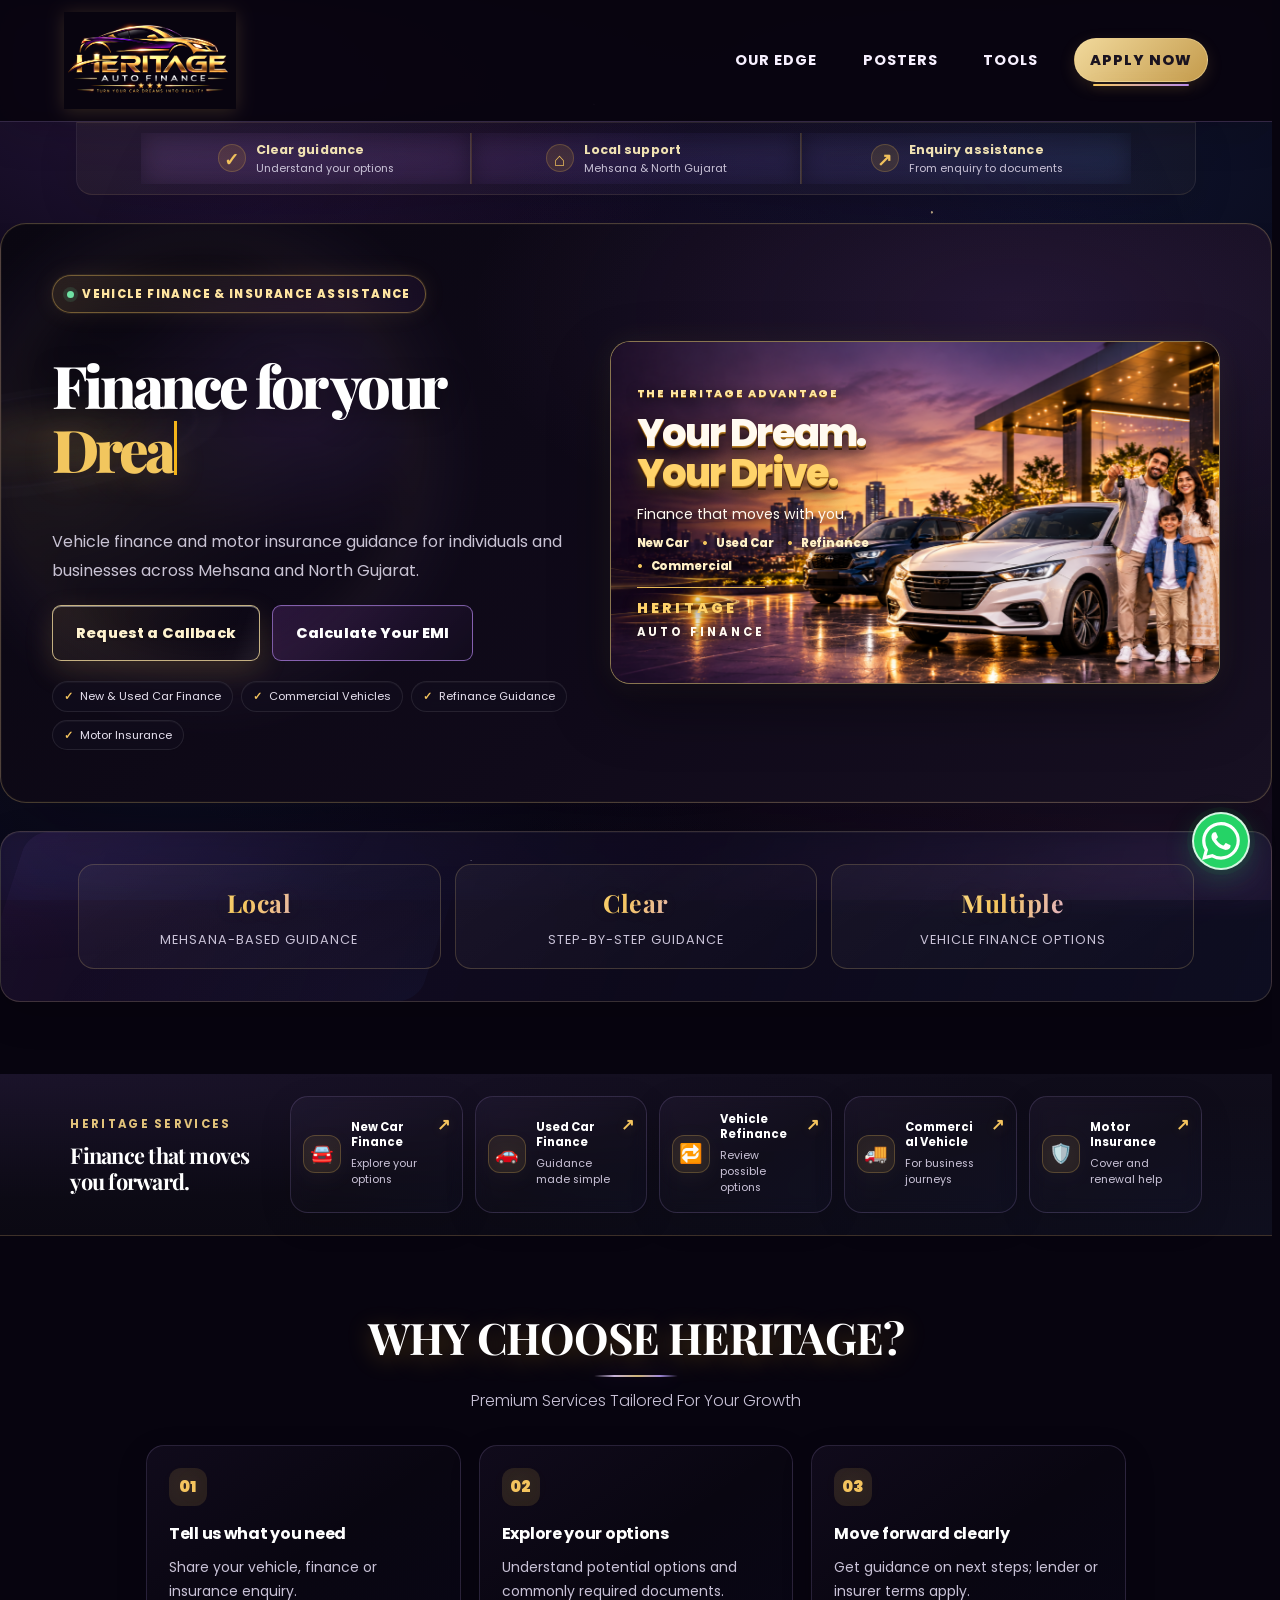
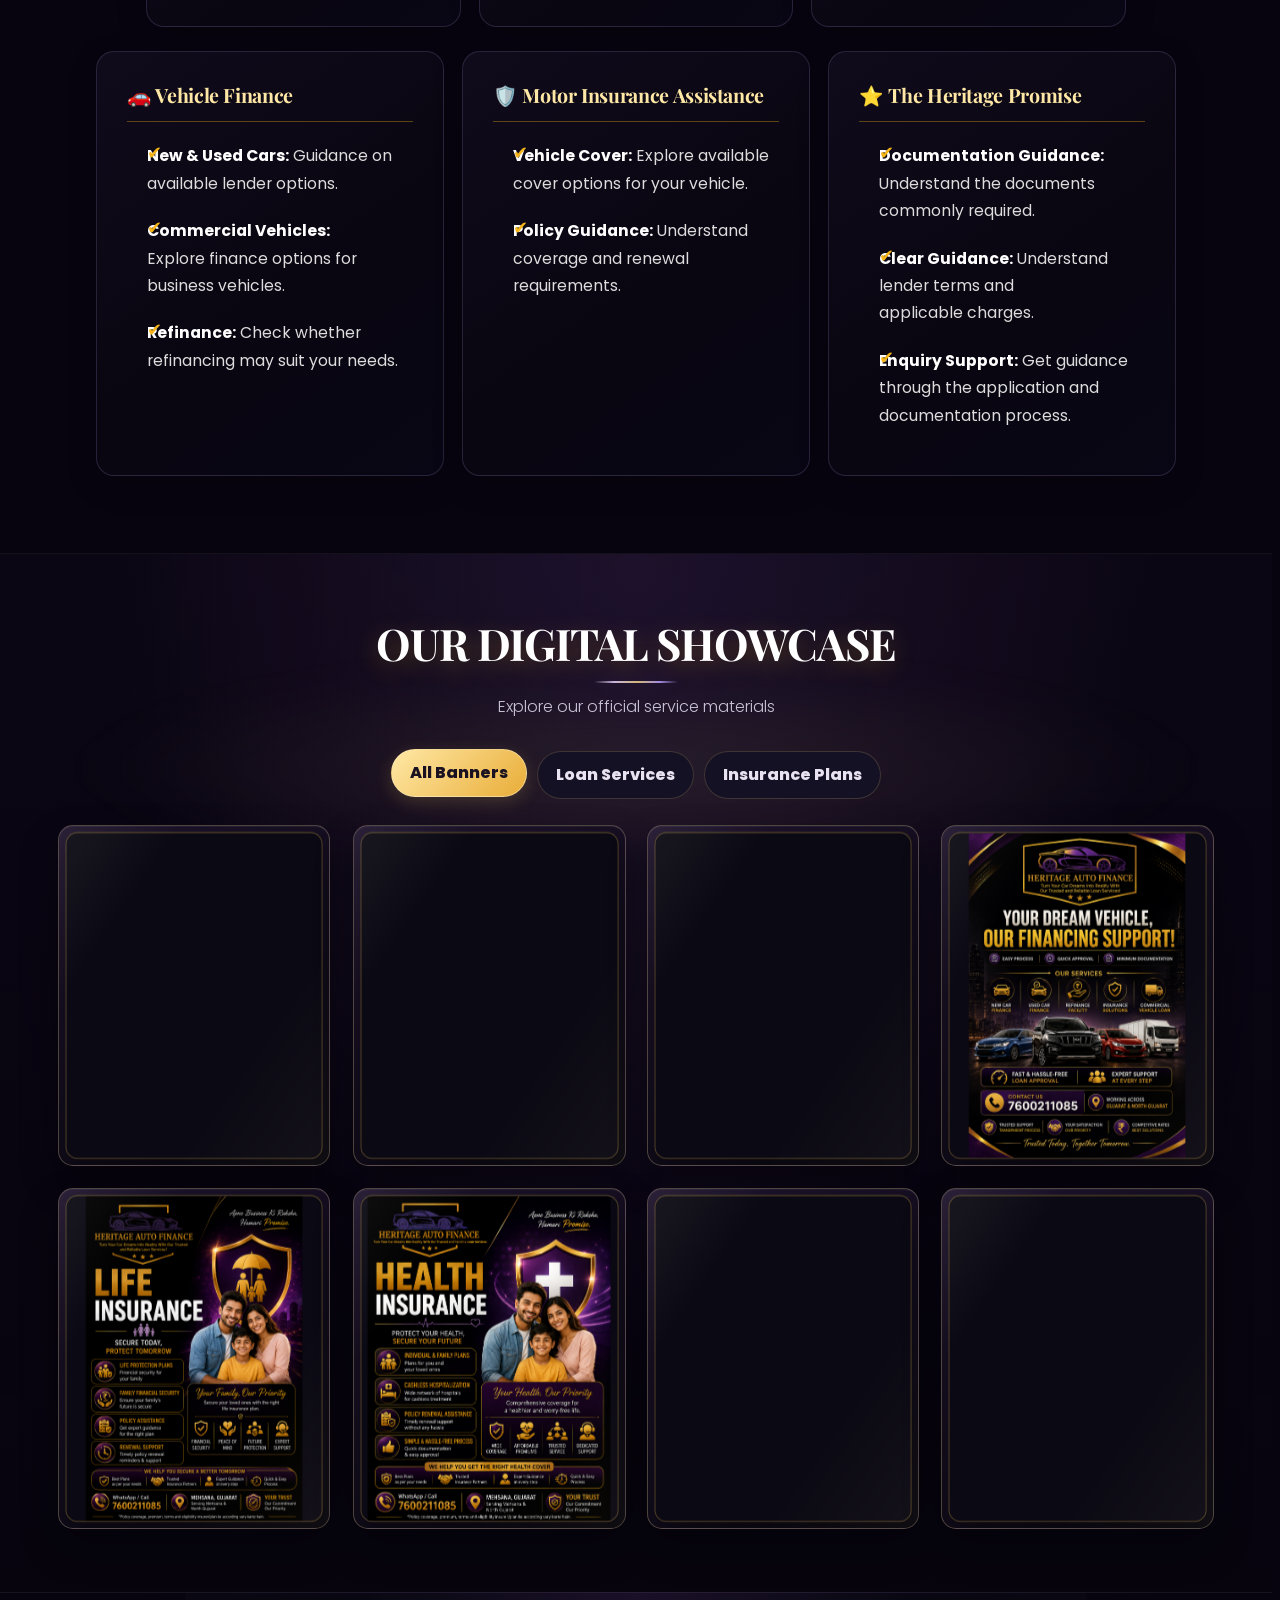
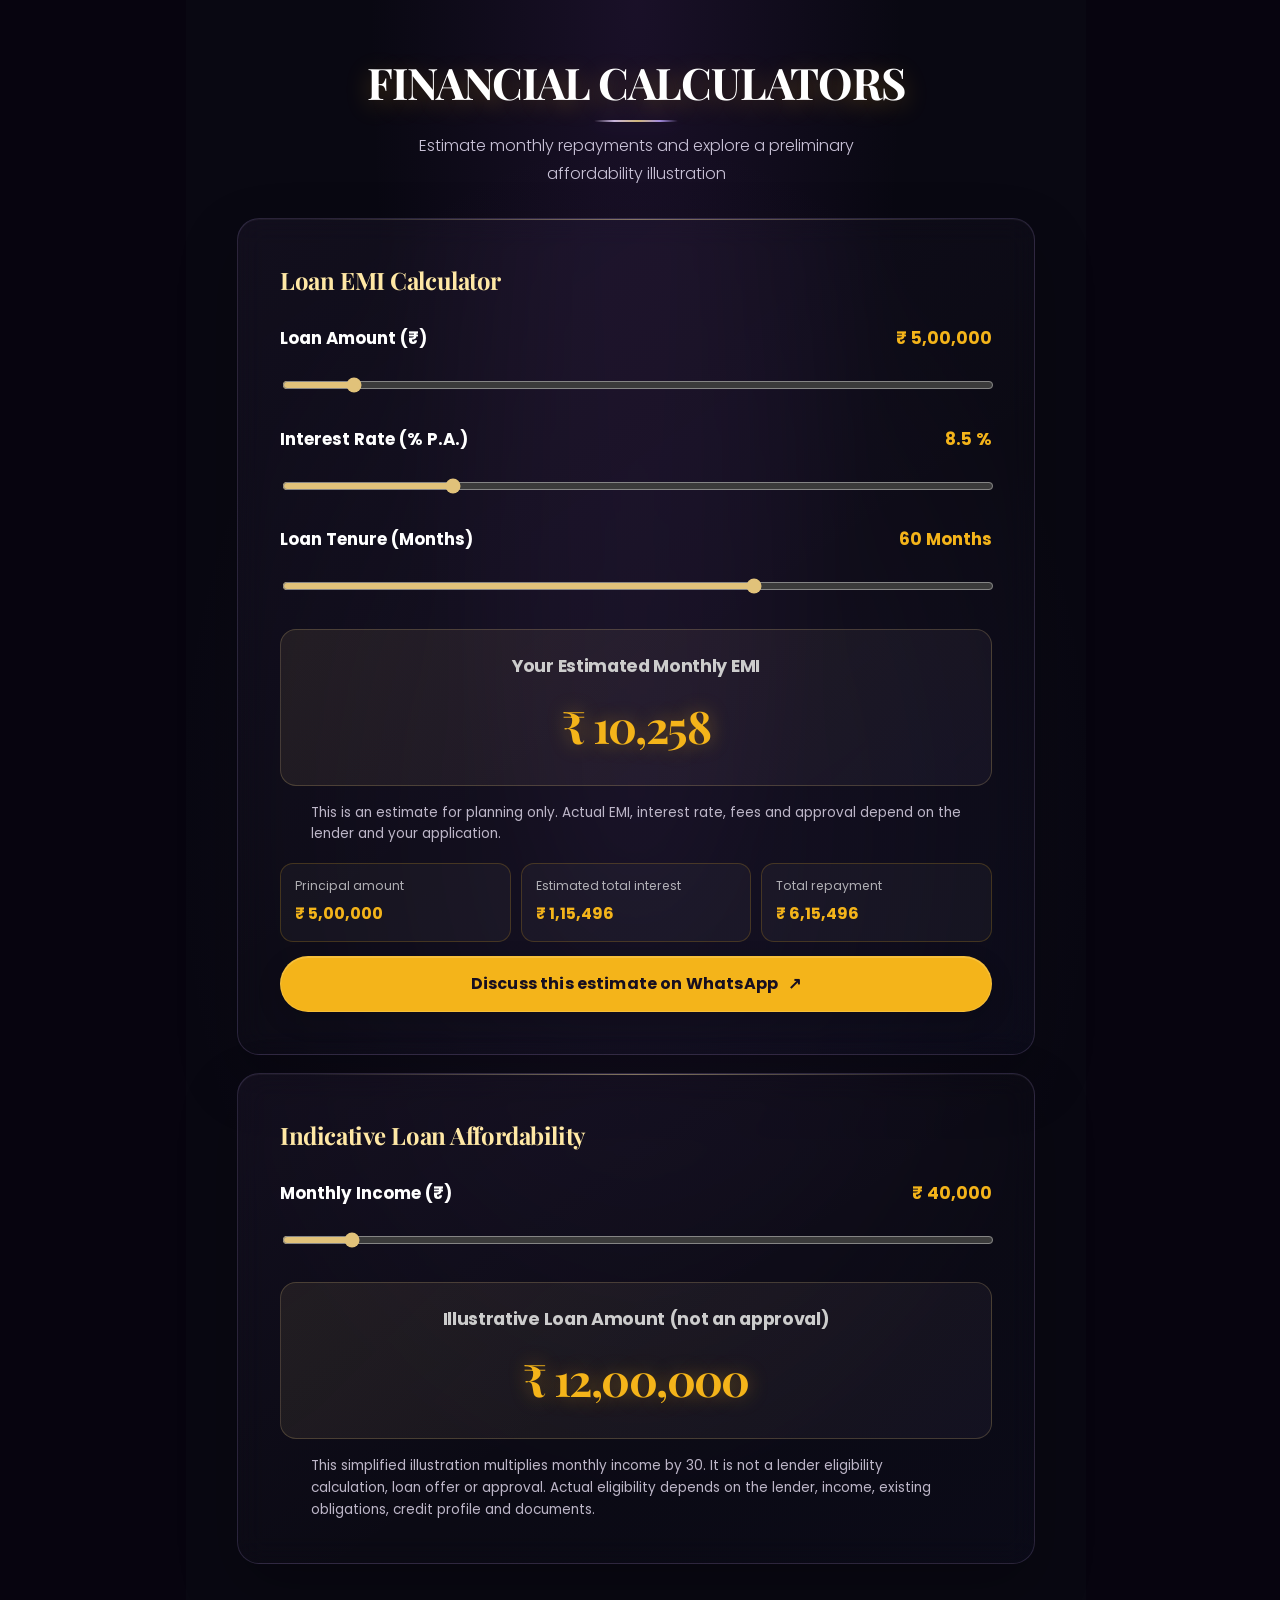
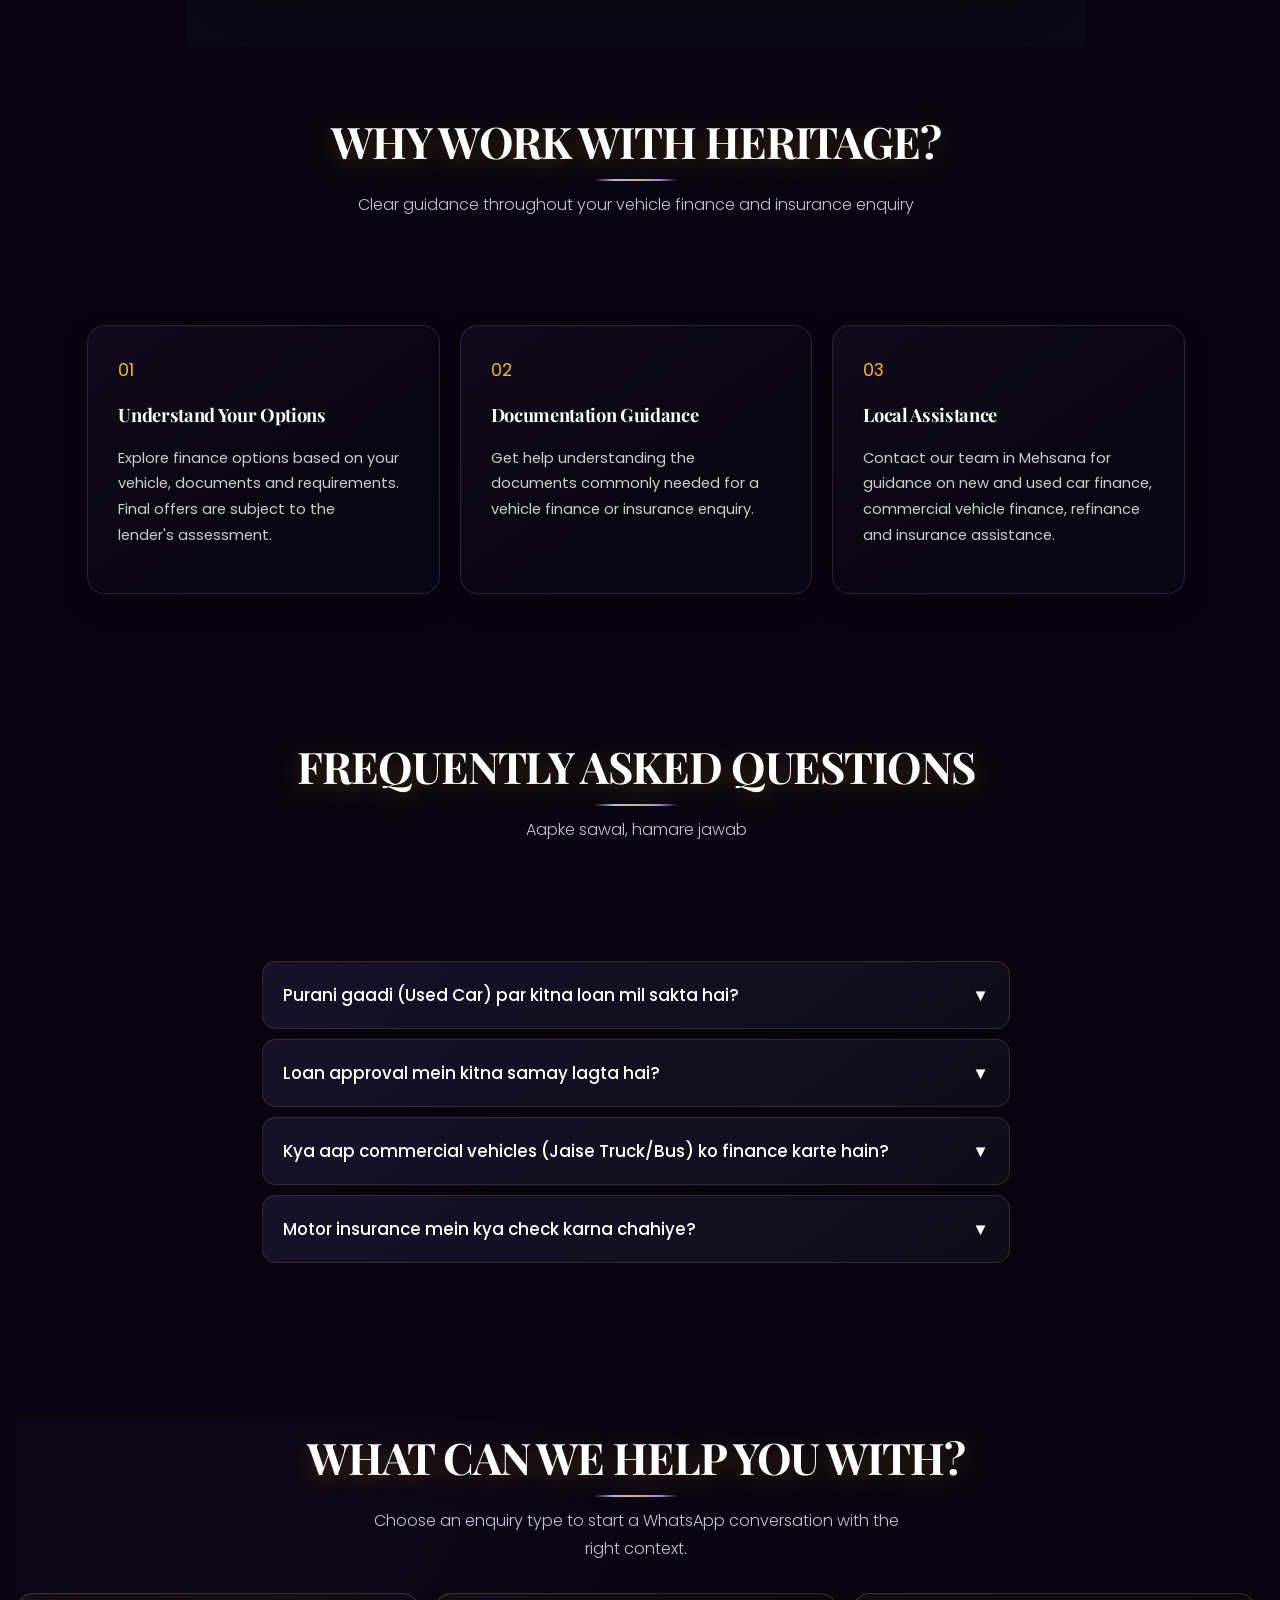
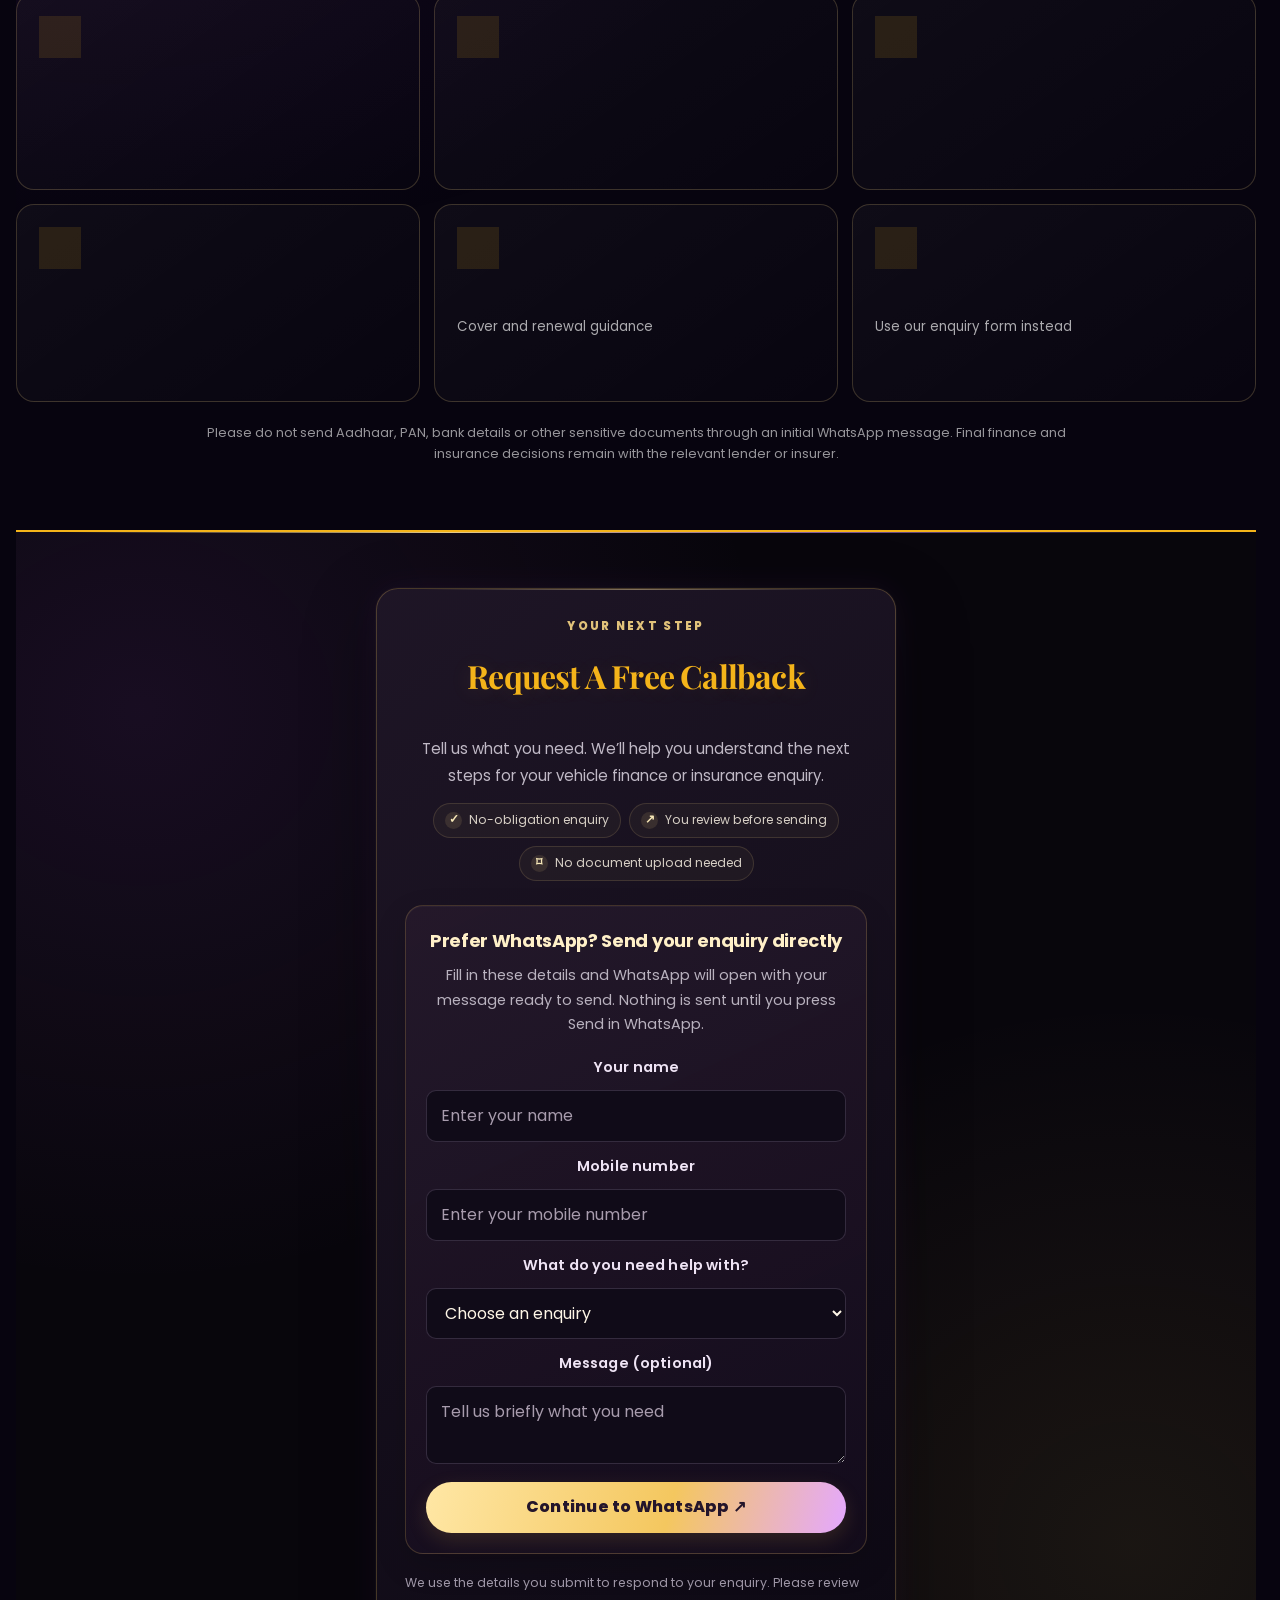
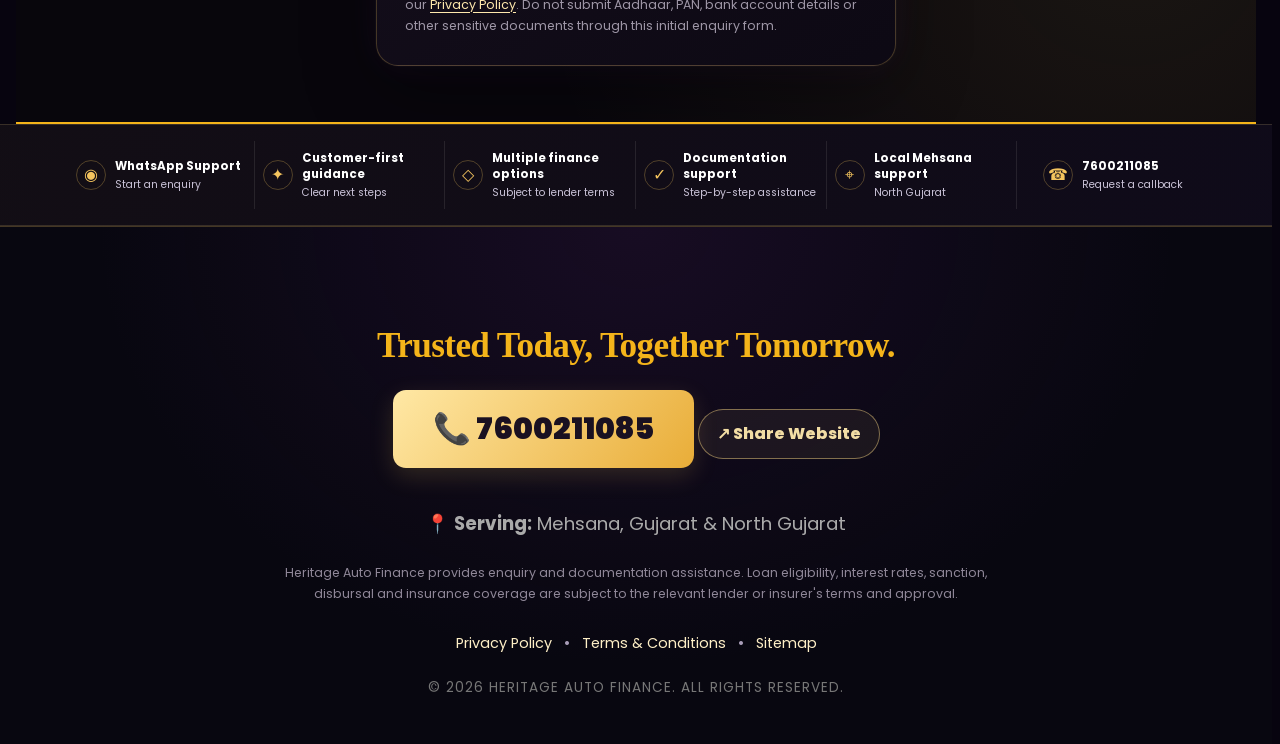
==== commit 90069345: "Improve official brand identity structured data for SEO" ====
--- a/index.html
+++ b/index.html
@@ -19,7 +19,53 @@
     <meta name="twitter:description" content="Vehicle finance enquiry assistance, refinance guidance and motor insurance assistance in North Gujarat.">
     <meta name="twitter:image" content="https://heritageautofinance.in/03.png">
     <link rel="canonical" href="https://heritageautofinance.in/">
-    <script type="application/ld+json">{"@context":"https://schema.org","@type":"FinancialService","name":"Heritage Auto Finance","url":"https://heritageautofinance.in/","telephone":"+91-7600211085","areaServed":["Mehsana","North Gujarat"],"description":"Vehicle finance enquiry assistance, refinance guidance and motor insurance assistance."}</script>
+    <script type="application/ld+json">
+    {
+      "@context": "https://schema.org",
+      "@type": "FinancialService",
+      "@id": "https://heritageautofinance.in/#business",
+      "name": "Heritage Auto Finance",
+      "alternateName": "Heritage Auto Finance Mehsana",
+      "url": "https://heritageautofinance.in/",
+      "logo": "https://heritageautofinance.in/logo.png",
+      "image": "https://heritageautofinance.in/03.png",
+      "telephone": "+91-7600211085",
+      "areaServed": [
+        { "@type": "City", "name": "Mehsana" },
+        { "@type": "AdministrativeArea", "name": "North Gujarat" }
+      ],
+      "description": "Heritage Auto Finance provides new and used car finance enquiry support, commercial vehicle finance guidance, vehicle refinance guidance and motor insurance assistance in Mehsana and North Gujarat.",
+      "sameAs": [
+        "https://www.instagram.com/heritageautofinance/"
+      ],
+      "knowsAbout": [
+        "New car finance",
+        "Used car finance",
+        "Commercial vehicle finance",
+        "Vehicle refinance",
+        "Motor insurance assistance"
+      ],
+      "contactPoint": {
+        "@type": "ContactPoint",
+        "telephone": "+91-7600211085",
+        "contactType": "customer enquiries",
+        "availableLanguage": ["English", "Hindi", "Gujarati"]
+      }
+    }
+    </script>
+    <script type="application/ld+json">
+    {
+      "@context": "https://schema.org",
+      "@type": "WebSite",
+      "@id": "https://heritageautofinance.in/#website",
+      "url": "https://heritageautofinance.in/",
+      "name": "Heritage Auto Finance",
+      "publisher": {
+        "@id": "https://heritageautofinance.in/#business"
+      },
+      "inLanguage": "en-IN"
+    }
+    </script>
     <script type="application/ld+json">
     {
       "@context": "https://schema.org",
